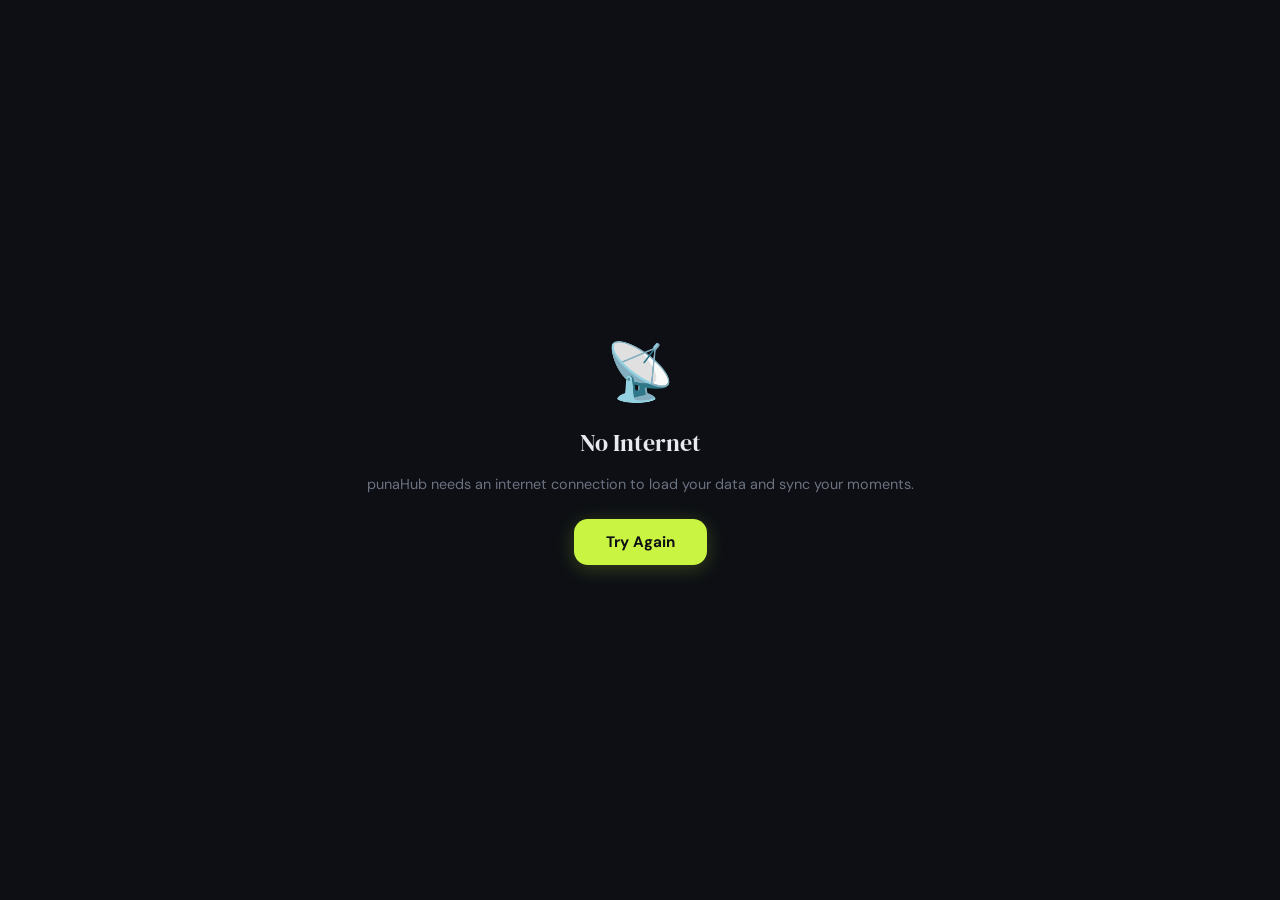
==== punahub.html @ 8c4c3ae3 "Add files via upload" ====
<!DOCTYPE html>
<html lang="en">
<head>
  <meta charset="UTF-8" />
  <meta name="viewport" content="width=device-width, initial-scale=1.0, maximum-scale=1.0, user-scalable=no, viewport-fit=cover" />
  <meta name="theme-color" content="#0d0f14" />
  <meta name="apple-mobile-web-app-capable" content="yes" />
  <meta name="apple-mobile-web-app-status-bar-style" content="black-translucent" />
  <title>punaHub</title>
  <link rel="icon" type="image/svg+xml" href="data:image/svg+xml,%3Csvg xmlns='http://www.w3.org/2000/svg' viewBox='0 0 32 32'%3E%3Ctext x='50%25' y='30' text-anchor='middle' font-size='35' fill='%23c9f542'%3E%E2%9C%A6%3C/text%3E%3C/svg%3E">
  <meta name="description" content="punaHub — share your moments">
  <meta name="apple-mobile-web-app-title" content="punaHub">
  <meta name="mobile-web-app-capable" content="yes">
  <link rel="apple-touch-icon" href="data:image/svg+xml,<svg xmlns='http://www.w3.org/2000/svg' viewBox='0 0 100 100'><text y='.10em' font-size='300'>✦</text></svg>">
  <link rel="preconnect" href="https://fonts.googleapis.com">
  <link rel="preconnect" href="https://fonts.gstatic.com" crossorigin>
  <link rel="dns-prefetch" href="https://cdn.jsdelivr.net">
  <link href="https://fonts.googleapis.com/css2?family=DM+Serif+Display&family=DM+Sans:wght@300;400;500;600;700&display=swap" rel="stylesheet">
  <script>
  // ════════════════════════════════════════════════════════
  //  punaHub UNIVERSAL NOTIFICATION ENGINE  v3
  //  ✅ Windows  — Chrome, Edge, Firefox (all support Web Notifications)
  //  ✅ Android  — Chrome, Samsung Internet (via ServiceWorker)
  //  ✅ Fast     — shows instantly, no queuing delays
  //  ✅ Deduped  — same tag = replaces, not stacks
  // ════════════════════════════════════════════════════════
  (function() {

    // ── App icon embedded as SVG data URL ───────────────────
    var ICON  = "data:image/svg+xml,%3Csvg xmlns='http://www.w3.org/2000/svg' viewBox='0 0 64 64'%3E%3Crect width='64' height='64' rx='14' fill='%230d0f14'/%3E%3Ctext x='32' y='46' text-anchor='middle' font-size='36' fill='%23c9f542'%3E%E2%9C%A6%3C/text%3E%3C/svg%3E";
    var BADGE = "data:image/svg+xml,%3Csvg xmlns='http://www.w3.org/2000/svg' viewBox='0 0 32 32'%3E%3Crect width='32' height='32' rx='6' fill='%230d0f14'/%3E%3Ctext x='16' y='23' text-anchor='middle' font-size='18' fill='%23c9f542'%3E%E2%9C%A6%3C/text%3E%3C/svg%3E";

    // ── Service Worker code — handles background notifications ──
    // Registered via blob URL so no separate SW file is needed
    var SW_CODE = [
      'var ICON="' + ICON + '";',
      'self.addEventListener("push",function(e){',
      '  var d={};try{d=e.data?e.data.json():{}}catch(x){d={body:e.data?e.data.text():""}}',
      '  var o={body:d.body||"New activity on punaHub",icon:d.icon||ICON,badge:ICON,',
      '    tag:d.tag||"punahub",renotify:true,requireInteraction:false,silent:false,',
      '    vibrate:[100,50,100],timestamp:d.ts||Date.now(),data:d};',
      '  if(d.image&&!d.image.startsWith("data:"))o.image=d.image;',
      '  e.waitUntil(self.registration.showNotification(d.title||"punaHub",o));',
      '});',
      'self.addEventListener("notificationclick",function(e){',
      '  e.notification.close();',
      '  if(e.action==="dismiss")return;',
      '  e.waitUntil(clients.matchAll({type:"window",includeUncontrolled:true}).then(function(cs){',
      '    for(var i=0;i<cs.length;i++){if("focus"in cs[i]){cs[i].focus();return;}}',
      '    if(clients.openWindow)clients.openWindow("/");',
      '  }));',
      '});'
    ].join('');

    var _swReg = null;

    // Register SW immediately — don't wait
    function registerSW() {
      if (!('serviceWorker' in navigator)) return;
      try {
        var blob = new Blob([SW_CODE], { type: 'application/javascript' });
        var url  = URL.createObjectURL(blob);
        navigator.serviceWorker.register(url, { scope: '/' })
          .then(function(r) {
            _swReg = r;
            window.__swReg = r;
            // Also grab any existing active SW
            if (!_swReg.active) {
              navigator.serviceWorker.ready.then(function(ready) { _swReg = ready; window.__swReg = ready; });
            }
          })
          .catch(function(e) { console.warn('[punaHub SW]', e.message); });
      } catch(e) { console.warn('[punaHub SW blob]', e); }
    }

    // ── Request permission ───────────────────────────────────
    async function requestPermission() {
      if (!('Notification' in window)) return 'unsupported';
      if (Notification.permission === 'granted') return 'granted';
      if (Notification.permission === 'denied')  return 'denied';
      try {
        var r = await Notification.requestPermission();
        return r;
      } catch(e) { return 'error'; }
    }

    // ── SHOW — instant, works on Windows + Android ───────────
    // title : string  — bold header
    // body  : string  — main message text
    // image : string  — avatar/image URL (shown on Android 12+, ignored on Windows)
    // tag   : string  — dedup key (same tag = replace existing, not stack)
    async function show(title, body, image, tag) {
      if (!('Notification' in window)) return;
      if (Notification.permission !== 'granted') return;

      var opts = {
        body:               body  || 'New activity on punaHub',
        icon:               ICON,
        badge:              BADGE,
        tag:                tag   || ('puna-' + Date.now()),
        renotify:           true,   // always vibrate/sound even if same tag
        requireInteraction: false,  // auto-dismiss (Windows keeps until clicked)
        silent:             false,
        timestamp:          Date.now(),
        // Vibration — Android only, ignored on Windows (no error thrown)
        vibrate:            [100, 50, 100],
        // Action buttons — Android Chrome + some desktop Chromium
        actions: [
          { action: 'open',    title: '👀 Open' },
          { action: 'dismiss', title: '✕ Dismiss' }
        ],
        data: { title: title, body: body, image: image }
      };

      // Add image only for non-base64 URLs (base64 crashes Android notif)
      if (image && image.length > 0 && !image.startsWith('data:')) {
        opts.image = image;
      }

      // Try SW first (Android needs SW for full notification support)
      // Fall back to direct Notification API (works fine on Windows/Desktop)
      try {
        var reg = _swReg || window.__swReg;
        // If no SW yet, try to grab the ready one (non-blocking with timeout)
        if (!reg && navigator.serviceWorker) {
          try {
            var timeout = new Promise(function(_, rej) { setTimeout(function(){ rej('timeout'); }, 300); });
            reg = await Promise.race([navigator.serviceWorker.ready, timeout]);
          } catch(e) { reg = null; }
        }
        if (reg && reg.showNotification) {
          await reg.showNotification(title, opts);
        } else {
          // Direct Notification API — always works on Windows Chrome/Edge/Firefox
          // Works on Android too when app is in foreground
          new Notification(title, {
            body:    opts.body,
            icon:    opts.icon,
            badge:   opts.badge,
            tag:     opts.tag,
            silent:  false,
            renotify: true
          });
        }
      } catch(e) {
        // Last resort fallback — bare minimum
        try { new Notification(title, { body: opts.body, icon: opts.icon, tag: opts.tag }); } catch(e2) {}
      }
    }

    // ── Export global API ────────────────────────────────────
    window.__punaNotif = {
      requestPermission: requestPermission,
      show:              show,
      register:          registerSW,
      icon:              ICON,
      isSupported:  function() { return 'Notification' in window; },
      isGranted:    function() { return 'Notification' in window && Notification.permission === 'granted'; }
    };

    // Register SW immediately on script load
    if (document.readyState === 'loading') {
      document.addEventListener('DOMContentLoaded', registerSW);
    } else {
      registerSW();
    }

  })();
  </script>
  <style>
/* ── Reset & Base ────────────────────────────────────────── */
*, *::before, *::after { box-sizing: border-box; margin: 0; padding: 0; }

:root {
  --bg:         #0d0f14;
  --surface:    #161922;
  --border:     #272c38;
  --accent:     #c9f542;
  --accent2:    #42f5d5;
  --text:       #e8eaf0;
  --muted:      #6b7280;
  --error:      #ff6b6b;
  --success:    #6bffb8;
  --transition: 0.25s ease;

  /* Fluid type scale — adapts to device */
  --fs-xs:   clamp(0.65rem, 1.8vw, 0.75rem);
  --fs-sm:   clamp(0.75rem, 2vw,   0.875rem);
  --fs-md:   clamp(0.875rem,2.4vw, 1rem);
  --fs-lg:   clamp(1rem,    3vw,   1.15rem);
  --fs-xl:   clamp(1.2rem,  4vw,   1.5rem);
  --fs-2xl:  clamp(1.4rem,  5vw,   2rem);

  /* Fluid spacing */
  --sp-xs: clamp(4px,  1vw,  8px);
  --sp-sm: clamp(8px,  2vw,  14px);
  --sp-md: clamp(12px, 3vw,  20px);
  --sp-lg: clamp(18px, 4vw,  28px);
  --sp-xl: clamp(24px, 5vw,  40px);

  /* Touch target minimum */
  --touch: max(44px, 11vw);
}

/* ═══════════════════════════════════════════════════════════
   DEVICE-ADAPTIVE LAYOUT
   • Mobile portrait  → true full-screen edge-to-edge
   • Mobile landscape → scrollable, full width
   • Tablet           → centred phone card, padded
   • Desktop          → phone silhouette with bezel
═══════════════════════════════════════════════════════════ */
html, body {
  width: 100%; height: 100%;
  margin: 0; padding: 0;
  overflow: hidden;
  background: #050507;
  font-family: 'DM Sans', system-ui, -apple-system, sans-serif;
  font-size: 16px;
  color: var(--text);
  -webkit-text-size-adjust: 100%;
  text-size-adjust: 100%;
}

#app-frame {
  position: fixed;
  inset: 0;
  margin: auto;
  background: var(--bg);
  overflow: hidden;
  contain: layout paint;
  /* default mobile: fill screen */
  width: 100%;
  height: 100%;
  border-radius: 0;
}

/* ── Small phones (≤ 380px wide) ── */
@media (max-width: 380px) {
  :root { font-size: 14px; }
}

/* ── Tablet portrait (≥ 600px wide, tall) ── */
@media (min-width: 600px) and (min-height: 700px) and (orientation: portrait) {
  body { display: flex; align-items: center; justify-content: center; }
  #app-frame {
    position: relative;
    inset: unset;
    width: min(420px, 90vw);
    height: min(calc(min(420px, 90vw) * 16 / 9), 95vh);
    border-radius: 32px;
    box-shadow:
      0 0 0 1px #1e2230,
      0 0 0 10px #111,
      0 30px 80px rgba(0,0,0,0.8);
  }
}

/* ── Tablet landscape / desktop ── */
@media (min-width: 768px) and (orientation: landscape) {
  body { display: flex; align-items: center; justify-content: center; }
  #app-frame {
    position: relative;
    inset: unset;
    width: min(380px, 42vh);
    height: min(calc(min(380px, 42vh) * 16 / 9), 96vh);
    border-radius: 36px;
    box-shadow:
      0 0 0 2px #1a1a1a,
      0 0 0 12px #111,
      0 40px 100px rgba(0,0,0,0.85);
  }
}

/* ── Large desktop ── */
@media (min-width: 1200px) {
  body { display: flex; align-items: center; justify-content: center; }
  #app-frame {
    position: relative;
    inset: unset;
    width: 390px;
    height: calc(390px * 16 / 9);
    max-height: 96vh;
    border-radius: 44px;
    box-shadow:
      0 0 0 2px #1a1a1a,
      0 0 0 14px #111,
      0 50px 120px rgba(0,0,0,0.9);
  }
}

/* ── iPhone SE / tiny phones (≤ 375px, ≤ 680px tall) ── */
@media (max-width: 375px) and (max-height: 680px) {
  :root {
    --sp-md: 10px;
    --sp-lg: 16px;
  }
}

/* ── Background Orbs ─────────────────────────────────────── */
.bg-orb {
  position: absolute;
  border-radius: 50%;
  filter: blur(80px);
  opacity: 0.18;
  pointer-events: none;
  animation: float 8s ease-in-out infinite alternate;
  z-index: 0;
}
.orb1 { width: 300px; height: 300px; background: var(--accent);  top: -100px; left: -100px; }
.orb2 { width: 260px; height: 260px; background: var(--accent2); bottom: -80px; right: -80px; animation-delay: -4s; }
@keyframes float {
  from { transform: translate(0,0) scale(1); }
  to   { transform: translate(20px,14px) scale(1.06); }
}

/* ── Card ────────────────────────────────────────────────── */
.container {
  position: absolute;
  inset: 0;
  z-index: 1;
  width: 100%;
  height: 100%;
  overflow-y: auto;
  background: var(--bg);
  border: none;
  border-radius: 0;
  box-shadow: none;
  padding: clamp(40px, 10vh, 70px) clamp(20px, 7vw, 36px) clamp(28px, 6vh, 48px);
  display: flex;
  flex-direction: column;
  justify-content: center;
  animation: slideUp 0.45s cubic-bezier(0.16,1,0.3,1) both;
  scrollbar-width: none;
  -webkit-overflow-scrolling: touch;
}
.container::-webkit-scrollbar { display: none; }
@keyframes slideUp {
  from { opacity: 0; transform: translateY(32px); }
  to   { opacity: 1; transform: translateY(0); }
}

/* ── Brand ───────────────────────────────────────────────── */
.brand {
  text-align: center;
  margin-bottom: 28px;
}
.brand-icon { font-size: clamp(1.5rem, 5vw, 2rem); color: var(--accent); display: block; margin-bottom: 6px; line-height: 1; }
.brand-name { font-family: 'DM Serif Display', serif; font-size: var(--fs-xl); letter-spacing: -0.01em; }
.brand-puna { color: #ffffff; }
.brand-hub  { color: var(--accent); }

/* ── Tabs ────────────────────────────────────────────────── */
.tabs {
  display: flex;
  background: var(--bg);
  border-radius: 14px;
  padding: 4px;
  margin-bottom: 28px;
  border: 1px solid var(--border);
}
.tab {
  flex: 1;
  background: none; border: none;
  color: var(--muted);
  font-family: 'DM Sans', system-ui, -apple-system, sans-serif;
  font-size: 0.95rem; font-weight: 500;
  padding: 13px 0; border-radius: 10px;
  cursor: pointer;
  transition: all var(--transition);
  -webkit-tap-highlight-color: transparent;
  touch-action: manipulation;
}
.tab.active { background: var(--accent); color: #0d0f14; font-weight: 700; box-shadow: 0 4px 14px rgba(201,245,66,0.25); }

/* ── Forms ───────────────────────────────────────────────── */
.form { display: none; flex-direction: column; gap: 18px; animation: fadeIn 0.3s ease both; }
.form.active { display: flex; }
@keyframes fadeIn {
  from { opacity: 0; transform: translateY(6px); }
  to   { opacity: 1; transform: translateY(0); }
}
.form-title { font-family: 'DM Serif Display', serif; font-size: var(--fs-2xl); line-height: 1.8; }
.form-sub { font-size: 0.875rem; color: var(--muted); margin-top: -10px; }

/* ── Fields ──────────────────────────────────────────────── */
.field { display: flex; flex-direction: column; gap: 8px; }
.field label { font-size: 0.78rem; font-weight: 600; letter-spacing: 0.06em; text-transform: uppercase; color: var(--muted); }
.field input {
  background: var(--bg);
  border: 1.5px solid var(--border);
  border-radius: 12px; padding: clamp(11px, 3vw, 15px) clamp(12px, 3.5vw, 18px);
  color: var(--text);
  font-family: 'DM Sans', system-ui, -apple-system, sans-serif; font-size: var(--fs-md);
  outline: none;
  transition: border-color var(--transition), box-shadow var(--transition);
  width: 100%; -webkit-appearance: none;
}
.field input::placeholder { color: #3a404f; }
.field input:focus { border-color: var(--accent); box-shadow: 0 0 0 3px rgba(201,245,66,0.13); }

/* DOB row */
.dob-row { display: grid; grid-template-columns: 1fr 1.6fr 1.2fr; gap: 8px; }
.dob-row select {
  background: var(--bg);
  border: 1.5px solid var(--border); border-radius: 12px;
  padding: 14px 28px 14px 10px;
  color: var(--text);
  font-family: 'DM Sans', system-ui, -apple-system, sans-serif; font-size: 0.95rem;
  outline: none; cursor: pointer;
  -webkit-appearance: none; appearance: none;
  background-image: url("data:image/svg+xml,%3Csvg xmlns='http://www.w3.org/2000/svg' width='12' height='8' viewBox='0 0 12 8'%3E%3Cpath d='M1 1l5 5 5-5' stroke='%236b7280' stroke-width='1.5' fill='none' stroke-linecap='round'/%3E%3C/svg%3E");
  background-repeat: no-repeat; background-position: right 10px center;
  transition: border-color var(--transition), box-shadow var(--transition);
  width: 100%;
}
.dob-row select:focus { border-color: var(--accent); box-shadow: 0 0 0 3px rgba(201,245,66,0.13); }
.dob-row select option { background: #1a1e28; color: var(--text); }

/* ── Buttons ─────────────────────────────────────────────── */
.btn-primary {
  width: 100%; margin-top: 4px;
  background: var(--accent); color: #0d0f14;
  border: none; border-radius: 14px; padding: clamp(12px, 3.5vw, 16px);
  font-family: 'DM Sans', system-ui, -apple-system, sans-serif; font-size: 1rem; font-weight: 700;
  cursor: pointer;
  transition: transform 0.15s, box-shadow 0.15s;
  box-shadow: 0 4px 20px rgba(201,245,66,0.22);
  -webkit-tap-highlight-color: transparent; touch-action: manipulation;
}
.btn-primary:active { transform: scale(0.97); box-shadow: 0 2px 10px rgba(201,245,66,0.15); }

.btn-primary-sm {
  background: var(--accent); color: #0d0f14;
  border: none; border-radius: 12px; padding: 11px 24px;
  font-family: 'DM Sans', system-ui, -apple-system, sans-serif; font-size: 0.95rem; font-weight: 700;
  cursor: pointer; touch-action: manipulation;
  -webkit-tap-highlight-color: transparent;
}
.btn-primary-sm:active { opacity: 0.85; }

.btn-ghost {
  background: transparent;
  border: 1.5px solid var(--border); color: var(--muted);
  border-radius: 12px; padding: 11px 24px;
  font-family: 'DM Sans', system-ui, -apple-system, sans-serif; font-size: 0.95rem; font-weight: 500;
  cursor: pointer; touch-action: manipulation;
  -webkit-tap-highlight-color: transparent;
  transition: border-color var(--transition), color var(--transition);
}
.btn-ghost:active { border-color: var(--accent); color: var(--accent); }

.btn-outline {
  background: transparent; border: 1.5px solid var(--border);
  color: var(--muted); border-radius: 14px; padding: 13px 32px;
  font-family: 'DM Sans', system-ui, -apple-system, sans-serif; font-size: 0.95rem; font-weight: 500;
  cursor: pointer; transition: border-color var(--transition), color var(--transition);
  margin-top: 6px; -webkit-tap-highlight-color: transparent;
}
.btn-outline:active { border-color: var(--accent); color: var(--accent); }

.btn-link {
  background: none; border: none;
  color: var(--muted); font-family: 'DM Sans', system-ui, -apple-system, sans-serif;
  font-size: 0.88rem; cursor: pointer;
  text-decoration: underline; text-underline-offset: 3px;
  padding: 4px 0; -webkit-tap-highlight-color: transparent;
}
.btn-link:active { color: var(--accent); }

/* ── Messages ────────────────────────────────────────────── */
.message { font-size: 0.85rem; min-height: 20px; text-align: center; border-radius: 10px; padding: 0; transition: all 0.2s; }
.message.error   { color: var(--error);   background: rgba(255,107,107,0.09); padding: 11px; }
.message.success { color: var(--success); background: rgba(107,255,184,0.09); padding: 11px; }

/* ══════════════════════════════════════════════════════════
   AVATAR CARD
══════════════════════════════════════════════════════════ */
.avatar-header { margin-bottom: 24px; }

/* Preview circle */
.avatar-preview-wrap {
  position: relative;
  width: 120px; height: 120px;
  margin: 0 auto 24px;
}
.avatar-preview {
  width: 120px; height: 120px;
  border-radius: 50%;
  background: var(--bg);
  border: 2.5px solid var(--border);
  display: flex; align-items: center; justify-content: center;
  overflow: hidden;
  font-size: 2.8rem;
  cursor: pointer;
  transition: border-color var(--transition);
}
.avatar-preview:hover { border-color: var(--accent); }
.avatar-preview img { width: 100%; height: 100%; object-fit: cover; display: block; }

.avatar-placeholder { line-height: 1; user-select: none; }

.avatar-edit-btn {
  position: absolute; bottom: 2px; right: 2px;
  width: 34px; height: 34px;
  background: var(--accent); border: none; border-radius: 50%;
  display: flex; align-items: center; justify-content: center;
  cursor: pointer; box-shadow: 0 2px 10px rgba(0,0,0,0.4);
  -webkit-tap-highlight-color: transparent;
  transition: transform 0.15s;
}
.avatar-edit-btn:active { transform: scale(0.9); }
.avatar-edit-btn svg { width: 16px; height: 16px; stroke: #0d0f14; }

/* Crop area */
.crop-area {
  margin-bottom: 20px;
  display: flex; flex-direction: column; gap: 14px;
  animation: fadeIn 0.25s ease both;
}
.crop-label {
  font-size: 0.78rem; text-align: center;
  color: var(--muted); letter-spacing: 0.04em;
  text-transform: uppercase;
}

.crop-canvas-wrap {
  position: relative;
  width: 260px; height: 260px;
  margin: 0 auto;
  border-radius: 50%;
  overflow: hidden;
  box-shadow: 0 0 0 3px var(--accent), 0 8px 32px rgba(0,0,0,0.5);
  cursor: grab;
  touch-action: none;
}
.crop-canvas-wrap:active { cursor: grabbing; }
.crop-canvas-wrap canvas { display: block; width: 260px; height: 260px; }

.crop-overlay { display: none; } /* handled in canvas directly */

/* Zoom slider */
.crop-controls { display: flex; flex-direction: column; gap: 6px; align-items: center; }
.crop-slider-label { font-size: 0.75rem; color: var(--muted); letter-spacing: 0.05em; text-transform: uppercase; }
input[type="range"] {
  -webkit-appearance: none; appearance: none;
  width: 100%; height: 4px;
  background: var(--border); border-radius: 2px; outline: none;
  cursor: pointer;
}
input[type="range"]::-webkit-slider-thumb {
  -webkit-appearance: none;
  width: 20px; height: 20px;
  border-radius: 50%;
  background: var(--accent);
  box-shadow: 0 2px 8px rgba(201,245,66,0.35);
  cursor: pointer;
}
input[type="range"]::-moz-range-thumb {
  width: 20px; height: 20px; border-radius: 50%;
  background: var(--accent); border: none;
  box-shadow: 0 2px 8px rgba(201,245,66,0.35);
}

.crop-actions {
  display: flex; gap: 10px; justify-content: center;
}

/* Avatar footer */
.avatar-footer {
  display: flex; flex-direction: column; align-items: center; gap: 12px;
  margin-top: 8px;
}

/* ══════════════════════════════════════════════════════════
   WELCOME CARD
══════════════════════════════════════════════════════════ */
.welcome {
  display: flex; flex-direction: column;
  align-items: center; text-align: center;
  gap: 14px; padding: 8px 0;
  animation: fadeIn 0.4s ease both;
}
.welcome-avatar {
  width: 100px; height: 100px; border-radius: 50%;
  background: var(--bg);
  border: 2.5px solid var(--accent);
  display: flex; align-items: center; justify-content: center;
  overflow: hidden; font-size: 2.5rem;
  box-shadow: 0 0 0 6px rgba(201,245,66,0.12);
}
.welcome-avatar img { width: 100%; height: 100%; object-fit: cover; }
.welcome h2 { font-family: 'DM Serif Display', serif; font-size: 1.85rem; }
.welcome p  { color: var(--muted); font-size: 0.9rem; line-height: 1.6; white-space: pre-line; }

/* ── Utilities ───────────────────────────────────────────── */
.hidden { display: none !important; }

/* ── Security: disable text selection everywhere except inputs ── */
body, body * {
  -webkit-user-select: none;
  -moz-user-select: none;
  -ms-user-select: none;
  user-select: none;
  -webkit-touch-callout: none;
}
input, textarea, select {
  -webkit-user-select: text;
  -moz-user-select: text;
  -ms-user-select: text;
  user-select: text;
}

/* ══════════════════════════════════════════════════════════
   XML VIEWER MODAL
══════════════════════════════════════════════════════════ */
.xml-modal {
  position: absolute; inset: 0; z-index: 100;
  background: rgba(6,7,9,0.88);
  display: flex; align-items: center; justify-content: center;
  padding: 20px;
  backdrop-filter: blur(6px);
  animation: fadeIn 0.2s ease both;
}
.xml-modal-inner {
  width: 100%; max-width: 420px;
  max-height: 80dvh;
  background: var(--surface);
  border: 1px solid var(--border);
  border-radius: 20px;
  padding: 20px;
  display: flex; flex-direction: column; gap: 10px;
  box-shadow: 0 24px 60px rgba(0,0,0,0.6);
  overflow: hidden;
}
.xml-modal-header {
  display: flex; align-items: center; justify-content: space-between;
}
.xml-modal-title {
  font-size: 0.9rem; font-weight: 600;
  color: var(--accent); letter-spacing: 0.02em;
}
.xml-close-btn {
  background: none; border: none;
  color: var(--muted); font-size: 1.1rem;
  cursor: pointer; padding: 2px 6px;
  border-radius: 6px;
  transition: color var(--transition);
}
.xml-close-btn:hover { color: var(--text); }
.xml-pre {
  flex: 1; overflow: auto;
  font-family: 'Courier New', monospace;
  font-size: 0.72rem; line-height: 1.55;
  color: #a8c78a;
  background: var(--bg);
  border: 1px solid var(--border);
  border-radius: 12px;
  padding: 14px;
  white-space: pre;
  tab-size: 2;
}

/* ── Short screens / landscape phones ────────────────────── */
@media (max-height: 600px) {
  .container { padding: 16px 18px 20px; }
  .brand { margin-bottom: 10px; }
  .tabs  { margin-bottom: 10px; }
  .form  { gap: 8px; }
  .form-title { font-size: 1.2rem; line-height: 1.5; }
  .field input { padding: 9px 12px; font-size: 0.9rem; }
  .btn-primary { padding: 11px; }
  .avatar-preview-wrap { width: 80px; height: 80px; margin-bottom: 12px; }
  .avatar-preview { width: 80px; height: 80px; font-size: 2.2rem; }
  .crop-canvas-wrap { width: 180px; height: 180px; }
  .crop-canvas-wrap canvas { width: 180px; height: 180px; }
  /* reel-info & reel-actions auto-positioned via --reel-info-bottom */
}

/* ── Tiny phones (iPhone SE etc) ─────────────────────────── */
@media (max-width: 360px) {
  .container { padding: 36px 16px 28px; }
  .tabs { padding: 3px; }
  .tab  { font-size: 0.85rem; padding: 11px 0; }
  .form-title { font-size: 1.5rem; }
  .field label { font-size: 0.72rem; }
  .profile-header { gap: 12px; padding: 8px 12px 8px; }
  .profile-avatar-big { width: 68px; height: 68px; font-size: 1.7rem; }
  .stat-num { font-size: 1rem; }
  .edit-profile-btn { padding: 5px 10px; font-size: 0.73rem; }
  .profile-name-row { padding: 2px 12px 8px; }
}

/* ── Large phones (≥ 430px, iPhone Pro Max etc) ──────────── */
@media (min-width: 430px) and (max-width: 599px) {
  .reel-action-btn svg { width: 30px; height: 30px; }
  .profile-avatar-big { width: 100px; height: 100px; }
  .stat-num { font-size: 1.35rem; }
}

/* ══════════════════════════════════════════════════════════
   STORAGE PANEL
══════════════════════════════════════════════════════════ */
.storage-panel {
  width: 100%;
  background: var(--bg);
  border: 1px solid var(--border);
  border-radius: 16px;
  padding: 16px;
  display: flex;
  flex-direction: column;
  gap: 10px;
  margin-top: 4px;
  text-align: left;
}

.storage-panel-title {
  display: flex;
  align-items: center;
  gap: 8px;
  font-size: 0.82rem;
  font-weight: 700;
  letter-spacing: 0.04em;
  text-transform: uppercase;
  color: var(--text);
}
.storage-panel-title svg {
  width: 14px; height: 14px;
  stroke: var(--accent);
  flex-shrink: 0;
}
.storage-badge {
  margin-left: auto;
  background: rgba(201,245,66,0.12);
  color: var(--accent);
  font-size: 0.7rem;
  font-weight: 600;
  letter-spacing: 0.05em;
  padding: 2px 8px;
  border-radius: 20px;
  border: 1px solid rgba(201,245,66,0.25);
}

.storage-path {
  display: flex;
  align-items: center;
  gap: 8px;
  font-size: 0.82rem;
}
.path-label {
  color: var(--muted);
  min-width: 52px;
  font-weight: 500;
  font-size: 0.75rem;
  letter-spacing: 0.04em;
  text-transform: uppercase;
}
.path-value {
  color: var(--text);
  font-family: 'Courier New', monospace;
  font-size: 0.8rem;
  background: rgba(255,255,255,0.04);
  padding: 2px 8px;
  border-radius: 6px;
  border: 1px solid var(--border);
  word-break: break-all;
}
.path-value.accent { color: var(--accent); border-color: rgba(201,245,66,0.2); background: rgba(201,245,66,0.06); }

/* Usage bar */
.storage-bar-wrap {
  display: flex;
  flex-direction: column;
  gap: 5px;
}
.storage-bar-track {
  width: 100%;
  height: 6px;
  background: var(--border);
  border-radius: 3px;
  overflow: hidden;
}
.storage-bar-fill {
  height: 100%;
  background: var(--accent);
  border-radius: 3px;
  width: 0%;
  transition: width 0.6s cubic-bezier(0.16,1,0.3,1);
}
.storage-bar-fill.warn { background: var(--error); }
.storage-bar-label {
  font-size: 0.72rem;
  color: var(--muted);
  text-align: right;
}

/* Storage action buttons */
.storage-actions {
  display: flex;
  gap: 8px;
  margin-top: 2px;
}
.storage-btn {
  flex: 1;
  display: flex;
  align-items: center;
  justify-content: center;
  gap: 5px;
  background: rgba(255,255,255,0.04);
  border: 1px solid var(--border);
  color: var(--muted);
  border-radius: 10px;
  padding: 9px 6px;
  font-family: 'DM Sans', system-ui, -apple-system, sans-serif;
  font-size: 0.75rem;
  font-weight: 500;
  cursor: pointer;
  transition: all var(--transition);
  -webkit-tap-highlight-color: transparent;
}
.storage-btn svg { width: 12px; height: 12px; stroke: currentColor; flex-shrink: 0; }
.storage-btn:active { border-color: var(--accent); color: var(--accent); background: rgba(201,245,66,0.07); }
.storage-btn.danger:active { border-color: var(--error); color: var(--error); background: rgba(255,107,107,0.07); }

/* ══════════════════════════════════════════════════════════
   REELS SCREEN
══════════════════════════════════════════════════════════ */
.reel-screen {
  position: absolute;
  inset: 0;
  background: #000;
  display: flex;
  flex-direction: column;
  z-index: 100;
  overflow: hidden;
  /* GPU compositing for smooth high-fps video */
  transform: translateZ(0);
  -webkit-transform: translateZ(0);
}

/* Top bar */
.reel-topbar {
  position: absolute;
  top: 0; left: 0; right: 0;
  z-index: 20;
  display: flex;
  align-items: center;
  justify-content: space-between;
  padding: max(env(safe-area-inset-top, 0px), 20px) 20px 20px;
  background: rgba(0,0,0,0.45);
  backdrop-filter: blur(22px);
  -webkit-backdrop-filter: blur(22px);
  pointer-events: none;
}
.reel-topbar > * { pointer-events: auto; }
.reel-logo {
  font-family: 'DM Serif Display', serif;
  font-size: 2rem;
  letter-spacing: -0.01em;
}
.reel-topbar-actions { display: flex; gap: 10px; align-items: center; }
.reel-upload-btn {
  width: 44px; height: 44px;
  background: var(--accent);
  border: none; border-radius: 50%;
  display: flex; align-items: center; justify-content: center;
  cursor: pointer; box-shadow: 0 2px 16px rgba(201,245,66,0.45);
  -webkit-tap-highlight-color: transparent;
  transition: transform 0.15s;
}
.reel-upload-btn:active { transform: scale(0.9); }
.reel-upload-btn svg { width: 18px; height: 18px; stroke: #000; }
.reel-icon-btn {
  width: 36px; height: 36px;
  background: rgba(255,255,255,0.12);
  border: none; border-radius: 50%;
  display: flex; align-items: center; justify-content: center;
  cursor: pointer; backdrop-filter: blur(8px);
  -webkit-tap-highlight-color: transparent;
}
.reel-icon-btn svg { width: 16px; height: 16px; stroke: #fff; }
.reel-icon-btn:active { background: rgba(255,255,255,0.25); }

/* Feed — full-bleed, each card fills the viewport slot */
.reel-feed {
  position: absolute;
  top: 0; left: 0; right: 0;
  bottom: var(--bottombar-h, 64px);
  overflow-y: scroll;
  scroll-snap-type: y mandatory;
  scroll-snap-stop: always;
  -webkit-overflow-scrolling: touch;
  scrollbar-width: none;
  overscroll-behavior: contain;
  will-change: scroll-position;
  background: #050507;
}
.reel-feed::-webkit-scrollbar { display: none; }

/* Empty state */
.reel-empty {
  height: 100%;
  display: flex; flex-direction: column;
  align-items: center; justify-content: center;
  gap: 10px; color: #fff; text-align: center; padding: 20px;
}
.reel-empty-icon { font-size: 3rem; }
.reel-empty p { font-size: 1.1rem; font-weight: 600; }
.reel-empty span { color: #888; font-size: 0.9rem; }

/* Individual reel card — fills feed slot with side margins for border display */
.reel-card {
  position: relative;
  width: calc(100% - 16px);
  margin: 8px auto;
  height: calc(100% - 16px);
  scroll-snap-align: center;
  scroll-snap-stop: always;
  background: #111;
  overflow: hidden;
  flex-shrink: 0;
  border-radius: 20px;
  border: 1.5px solid rgba(255,255,255,0.12);
  box-shadow:
    0 8px 32px rgba(0,0,0,0.6),
    0 0 0 0.5px rgba(255,255,255,0.05) inset;
}
.reel-video {
  width: 100%; height: 100%;
  object-fit: cover;
  display: block;
  /* Force GPU layer — critical for high frame rate playback */
  will-change: transform;
  transform: translateZ(0);
  -webkit-transform: translateZ(0);
  backface-visibility: hidden;
  -webkit-backface-visibility: hidden;
  /* Prevent browser from applying quality reduction */
  image-rendering: auto;
}
/* ── Reel bottom bar height token (matches .reel-bottombar) ── */
:root {
  --bottombar-h: calc(clamp(52px, 14vw, 64px) + env(safe-area-inset-bottom, 0px));
  --reel-info-bottom: calc(var(--bottombar-h) + 14px);
}

.reel-gradient {
  position: absolute; inset: 0;
  background: linear-gradient(
    to bottom,
    transparent 30%,
    rgba(0,0,0,0.15) 55%,
    rgba(0,0,0,0.65) 78%,
    rgba(0,0,0,0.88) 100%
  );
  pointer-events: none;
  z-index: 3;
}

/* ── Reel seek/progress slider ────────────────────────── */
.reel-seek-bar {
  position: absolute;
  bottom: 8px;
  left: 0; right: 0;
  z-index: 12;
  padding: 0 14px;
  display: flex;
  align-items: center;
  gap: 8px;
  pointer-events: auto;
}
.reel-seek-slider {
  -webkit-appearance: none;
  appearance: none;
  flex: 1;
  height: 3px;
  border-radius: 99px;
  outline: none;
  cursor: pointer;
  background: rgba(255,255,255,0.25);
  --spct: 0%;
  background: linear-gradient(to right, #c9f542 var(--spct), rgba(255,255,255,0.3) var(--spct));
  transition: height 0.15s ease;
}
.reel-seek-slider:active,
.reel-seek-slider:focus {
  height: 5px;
}
.reel-seek-slider::-webkit-slider-thumb {
  -webkit-appearance: none;
  width: 14px; height: 14px;
  border-radius: 50%;
  background: #c9f542;
  box-shadow: 0 0 0 3px rgba(201,245,66,0.3);
  cursor: pointer;
  transition: transform 0.15s;
}
.reel-seek-slider:active::-webkit-slider-thumb { transform: scale(1.3); }
.reel-seek-slider::-moz-range-thumb {
  width: 14px; height: 14px;
  border-radius: 50%;
  border: none;
  background: #c9f542;
  cursor: pointer;
}
.reel-seek-time {
  font-size: 0.68rem;
  color: rgba(255,255,255,0.75);
  font-variant-numeric: tabular-nums;
  white-space: nowrap;
  text-shadow: 0 1px 3px rgba(0,0,0,0.8);
  min-width: 30px;
  text-align: right;
  pointer-events: none;
}
.reel-tap-area {
  position: absolute;
  inset: 0;
  z-index: 2;
  cursor: pointer;
}
.reel-play-icon {
  position: absolute;
  top: 50%; left: 50%;
  transform: translate(-50%, -50%);
  font-size: 3rem;
  color: rgba(255,255,255,0.8);
  z-index: 5;
  pointer-events: none;
  transition: opacity 0.3s;
  text-shadow: 0 2px 12px rgba(0,0,0,0.5);
}
.reel-play-icon.hidden { opacity: 0; }

/* ── Reel info: pinned inside card above bottom ──────────── */
.reel-info {
  position: absolute;
  bottom: 36px;
  left: 14px;
  max-width: calc(100% - 76px);
  z-index: 6;
  display: flex;
  flex-direction: column;
  gap: 5px;
  filter: drop-shadow(0 1px 6px rgba(0,0,0,0.7));
}
.reel-user-row {
  display: flex; align-items: center; gap: 10px;
}
.reel-user-avatar {
  width: 36px; height: 36px; border-radius: 50%;
  background: #333; border: 2px solid var(--accent);
  overflow: hidden; flex-shrink: 0;
  display: flex; align-items: center; justify-content: center;
  font-size: 1rem;
}
.reel-user-avatar img { width: 100%; height: 100%; object-fit: cover; }
.reel-username { color: #fff; font-weight: 700; font-size: 0.92rem; line-height: 1.2; }
.reel-title    { color: #fff; font-size: 0.86rem; font-weight: 600; margin-top: 2px; line-height: 1.35; text-shadow: 0 1px 4px rgba(0,0,0,0.8); }
.reel-desc     { color: rgba(255,255,255,0.9); font-size: 0.8rem;  line-height: 1.35; text-shadow: 0 1px 3px rgba(0,0,0,0.8); }
.reel-date     { color: rgba(255,255,255,0.45); font-size: 0.72rem; margin-top: 2px; letter-spacing: 0.02em; }
.reel-views    {
  display: inline-flex;
  align-items: center;
  gap: 5px;
  color: #fff;
  font-size: 0.74rem;
  font-weight: 600;
  background: rgba(0,0,0,0.45);
  border: 1px solid rgba(255,255,255,0.15);
  backdrop-filter: blur(6px);
  -webkit-backdrop-filter: blur(6px);
  padding: 3px 10px 3px 8px;
  border-radius: 20px;
  margin-top: 3px;
  width: fit-content;
  letter-spacing: 0.02em;
}

/* ── Right actions column: pinned inside card ────────────── */
.reel-actions {
  position: absolute;
  right: 12px;
  bottom: 18px;
  z-index: 6;
  display: flex; flex-direction: column; gap: 20px;
  align-items: center;
}
.reel-action-btn {
  background: none; border: none; color: #fff;
  display: flex; flex-direction: column; align-items: center; gap: 4px;
  font-family: 'DM Sans', system-ui, -apple-system, sans-serif; font-size: 0.72rem;
  cursor: pointer; -webkit-tap-highlight-color: transparent;
  filter: drop-shadow(0 1px 4px rgba(0,0,0,0.5));
  transition: transform 0.15s;
}
.reel-action-btn svg { width: 28px; height: 28px; }
.reel-action-btn:active { transform: scale(0.85); }
.reel-action-btn.liked { color: #ff4d6d; }
.reel-action-btn.liked svg { stroke: #ff4d6d; }
.reel-action-btn.muted svg { opacity: 0.5; }
.reel-action-btn.muted .mute-slash { display: block; }
.reel-action-btn:not(.muted) .mute-slash { display: none; }

/* Shake animation for like/share */
@keyframes shake {
  0%,100% { transform: rotate(0); }
  20% { transform: rotate(-20deg) scale(1.3); }
  40% { transform: rotate(20deg) scale(1.3); }
  60% { transform: rotate(-10deg) scale(1.15); }
  80% { transform: rotate(10deg) scale(1.15); }
}
.shake { animation: shake 0.5s ease; }

/* Bottom nav */
.reel-bottombar {
  position: absolute;
  bottom: 0; left: 0; right: 0;
  height: calc(clamp(52px,14vw,64px) + env(safe-area-inset-bottom, 0px));
  background: rgba(0,0,0,0.85);
  backdrop-filter: blur(16px);
  -webkit-backdrop-filter: blur(16px);
  border-top: 1px solid rgba(255,255,255,0.08);
  display: flex;
  z-index: 20;
}
.reel-nav-btn {
  flex: 1;
  background: none; border: none; color: #777;
  display: flex; flex-direction: column; align-items: center; justify-content: center;
  gap: 3px; font-family: 'DM Sans', system-ui, -apple-system, sans-serif; font-size: 0.7rem;
  padding-bottom: env(safe-area-inset-bottom, 0px);
  cursor: pointer; -webkit-tap-highlight-color: transparent;
  transition: color var(--transition);
}
.reel-nav-btn svg { width: 22px; height: 22px; }
.reel-nav-btn.active { color: var(--accent); }
.nav-avatar {
  width: 24px; height: 24px; border-radius: 50%;
  overflow: hidden; background: #333;
  display: flex; align-items: center; justify-content: center;
  font-size: 0.9rem; border: 1.5px solid currentColor;
}
.nav-avatar img { width: 100%; height: 100%; object-fit: cover; }

/* ── Profile Tab ─────────────────────────────────────────── */
.profile-tab {
  position: absolute;
  inset: 0;
  background: #000;
  overflow-y: auto;
  -webkit-overflow-scrolling: touch;
  overscroll-behavior: contain;
  z-index: 10;
  /* Clear topbar fully:
     safe-area-inset-top (status bar) + topbar padding-top(20px) + logo height(~36px) + topbar padding-bottom(20px) + extra buffer(10px) */
  padding-top: calc(max(env(safe-area-inset-top, 24px), 24px) + 90px);
  /* Clear bottombar — extra generous for Android nav bar */
  padding-bottom: calc(clamp(64px, 18vw, 80px) + env(safe-area-inset-bottom, 24px) + 32px);
  /* Force full scroll height so grid is never clipped */
  min-height: 100%;
  box-sizing: border-box;
}
.profile-tab::-webkit-scrollbar { display: none; }

.profile-header {
  display: flex;
  align-items: center;
  gap: 16px;
  padding: 10px 16px 10px;
}
.profile-avatar-big {
  width: clamp(72px, 20vw, 88px); height: clamp(72px, 20vw, 88px); border-radius: 50%;
  background: #222;
  border: 2.5px solid var(--accent);
  box-shadow: 0 0 0 4px rgba(201,245,66,0.15);
  overflow: hidden;
  display: flex; align-items: center; justify-content: center;
  font-size: clamp(1.6rem, 5vw, 2.2rem); flex-shrink: 0;
  position: relative;
}
.profile-avatar-big img { width: 100%; height: 100%; object-fit: cover; image-rendering: -webkit-optimize-contrast; }
.profile-stats {
  flex: 1; display: flex; justify-content: space-around; align-items: center;
}
.profile-stat {
  display: flex; flex-direction: column; align-items: center; gap: 1px;
}
.stat-num   { font-size: 1.1rem; font-weight: 700; color: #fff; line-height: 1.2; }
.stat-label { font-size: 0.65rem; color: #888; }

/* Clickable followers / following stat boxes */
#stat-followers-btn .stat-label,
#stat-following-btn .stat-label {
  color: #c9f542;
  border-bottom: 1px dashed rgba(201,245,66,0.4);
  padding-bottom: 1px;
}
#stat-followers-btn:active,
#stat-following-btn:active {
  opacity: 0.7;
}

/* profile-name-row moved to follow section */

/* Profile grid */
.profile-reel-grid {
  display: grid;
  grid-template-columns: repeat(3, 1fr);
  gap: 1.5px;
  padding: 0;
  border-top: 1px solid rgba(255,255,255,0.07);
  margin-top: 4px;
  /* Ensure grid doesn't get clipped by bottom nav on Android */
  width: 100%;
  overflow: visible;
}
.profile-reel-thumb {
  position: relative;
  aspect-ratio: 9/16;
  background: #1a1a1a;
  overflow: hidden;
  cursor: pointer;
}
.profile-reel-thumb img { width: 100%; height: 100%; object-fit: cover; display: block; }
.thumb-no-img {
  width: 100%; height: 100%;
  display: flex; align-items: center; justify-content: center;
  font-size: 1.8rem; color: #444;
}
.thumb-date {
  position: absolute;
  bottom: 0; left: 0; right: 0;
  text-align: center;
  font-size: 0.58rem; color: #fff;
  text-shadow: 0 1px 4px rgba(0,0,0,0.9);
  font-weight: 600;
  background: linear-gradient(to top, rgba(0,0,0,0.7) 0%, transparent 100%);
  padding: 10px 4px 4px;
}
.profile-reel-empty {
  text-align: center; color: #555;
  padding: 40px 20px; font-size: 0.9rem;
}

/* ══════════════════════════════════════════════════════════
   UPLOAD MODAL
══════════════════════════════════════════════════════════ */
.upload-modal {
  position: absolute; inset: 0; z-index: 200;
  background: rgba(0,0,0,0.75);
  display: flex; align-items: flex-end;
  backdrop-filter: blur(6px);
}
.upload-modal-inner {
  background: var(--surface);
  border-radius: 24px 24px 0 0;
  padding: 24px 24px calc(24px + env(safe-area-inset-bottom, 0px));
  width: 100%;
  max-height: min(92dvh, calc(var(--vh,1vh)*92));
  overflow-y: auto;
  animation: sheetUp 0.3s cubic-bezier(0.16,1,0.3,1) both;
}
@keyframes sheetUp {
  from { transform: translateY(100%); }
  to   { transform: translateY(0); }
}
.upload-modal-header {
  display: flex; justify-content: space-between; align-items: center;
  margin-bottom: 18px;
}
.upload-modal-title { font-weight: 700; font-size: 1.05rem; }

.upload-drop {
  border: 2px dashed var(--border);
  border-radius: 16px;
  padding: 28px 16px;
  text-align: center;
  cursor: pointer;
  transition: border-color var(--transition);
  display: flex; flex-direction: column; align-items: center; gap: 6px;
}
.upload-drop:active { border-color: var(--accent); }
.upload-drop-icon { font-size: 2.5rem; }
.upload-drop p     { color: var(--text); font-weight: 600; font-size: 0.95rem; }
.upload-drop span  { color: var(--muted); font-size: 0.8rem; }
.upload-drop video { width: 100%; max-height: 220px; border-radius: 10px; margin-top: 10px; }

/* ── Upload video seek slider ─────────────────────────── */
.upload-seek-wrap {
  display: flex;
  flex-direction: column;
  align-items: center;
  gap: 6px;
  padding: 14px 4px 4px;
  width: 100%;
}
.upload-seek-wrap.hidden { display: none; }
.upload-seek-times {
  display: flex;
  justify-content: space-between;
  width: 100%;
  font-size: 0.72rem;
  color: var(--muted);
  font-variant-numeric: tabular-nums;
}
#upload-seek-slider {
  -webkit-appearance: none;
  appearance: none;
  width: 100%;
  height: 4px;
  border-radius: 99px;
  background: var(--border);
  outline: none;
  cursor: pointer;
  position: relative;
  --pct: 0%;
  background: linear-gradient(to right, var(--accent) var(--pct), var(--border) var(--pct));
}
#upload-seek-slider::-webkit-slider-thumb {
  -webkit-appearance: none;
  width: 18px; height: 18px;
  border-radius: 50%;
  background: var(--accent);
  box-shadow: 0 0 0 3px rgba(201,245,66,0.25);
  cursor: pointer;
  transition: transform 0.15s, box-shadow 0.15s;
}
#upload-seek-slider:active::-webkit-slider-thumb {
  transform: scale(1.25);
  box-shadow: 0 0 0 6px rgba(201,245,66,0.2);
}
#upload-seek-slider::-moz-range-thumb {
  width: 18px; height: 18px;
  border-radius: 50%;
  border: none;
  background: var(--accent);
  cursor: pointer;
}
.upload-seek-controls {
  display: flex;
  justify-content: center;
  margin-top: 4px;
}
.upload-seek-playbtn {
  background: rgba(201,245,66,0.12);
  border: none;
  border-radius: 50%;
  width: 40px; height: 40px;
  display: flex; align-items: center; justify-content: center;
  color: var(--accent);
  cursor: pointer;
  transition: background 0.2s, transform 0.15s;
  -webkit-tap-highlight-color: transparent;
}
.upload-seek-playbtn:active { transform: scale(0.9); background: rgba(201,245,66,0.2); }

/* ══════════════════════════════════════════════════════════
   COMMENT SHEET — Full Featured
══════════════════════════════════════════════════════════ */
.comment-modal {
  position: absolute; inset: 0; z-index: 300;
  display: flex; align-items: flex-end;
  pointer-events: all;
}
.comment-modal-bg {
  position: absolute; inset: 0;
  background: rgba(0,0,0,0.55);
  backdrop-filter: blur(5px);
  -webkit-backdrop-filter: blur(5px);
}
.comment-sheet {
  position: relative; z-index: 1;
  background: #111318;
  border-radius: 22px 22px 0 0;
  width: 100%; max-height: 78dvh;
  display: flex; flex-direction: column;
  padding-bottom: env(safe-area-inset-bottom, 0px);
  animation: sheetUp 0.32s cubic-bezier(0.16,1,0.3,1) both;
  border-top: 1px solid rgba(255,255,255,0.07);
}

/* Drag handle */
.comment-handle {
  width: 36px; height: 4px;
  background: rgba(255,255,255,0.18);
  border-radius: 2px;
  margin: 10px auto 0;
  flex-shrink: 0;
}

.comment-header {
  display: flex; justify-content: space-between; align-items: center;
  padding: 12px 18px 12px;
  border-bottom: 1px solid rgba(255,255,255,0.07);
  flex-shrink: 0;
}
.comment-header-left { display: flex; flex-direction: column; gap: 1px; }
.comment-header-title { font-weight: 700; font-size: 0.95rem; color: var(--text); }
.comment-header-count { font-size: 0.75rem; color: var(--muted); }
.comment-close-btn {
  width: 30px; height: 30px; border-radius: 50%;
  background: rgba(255,255,255,0.07); border: none;
  display: flex; align-items: center; justify-content: center;
  cursor: pointer; color: var(--muted); font-size: 1rem;
  -webkit-tap-highlight-color: transparent;
  transition: background var(--transition);
}
.comment-close-btn:active { background: rgba(255,255,255,0.15); }

/* Sort bar */
.comment-sort-bar {
  display: flex; gap: 6px;
  padding: 8px 16px;
  border-bottom: 1px solid rgba(255,255,255,0.05);
  flex-shrink: 0;
}
.comment-sort-btn {
  background: none; border: 1px solid var(--border);
  color: var(--muted); border-radius: 20px;
  padding: 4px 12px; font-size: 0.72rem; font-weight: 600;
  font-family: 'DM Sans', system-ui, sans-serif;
  cursor: pointer; transition: all var(--transition);
  -webkit-tap-highlight-color: transparent;
  letter-spacing: 0.02em;
}
.comment-sort-btn.active {
  background: rgba(201,245,66,0.12);
  border-color: rgba(201,245,66,0.4);
  color: var(--accent);
}

/* List */
.comment-list {
  flex: 1; overflow-y: auto; padding: 8px 0 4px;
  display: flex; flex-direction: column;
  overscroll-behavior: contain;
  -webkit-overflow-scrolling: touch;
}
.comment-list::-webkit-scrollbar { display: none; }

.comment-empty {
  display: flex; flex-direction: column; align-items: center; justify-content: center;
  gap: 8px; padding: 40px 20px; color: var(--muted);
  text-align: center; flex: 1;
}
.comment-empty-icon { font-size: 2.5rem; opacity: 0.5; }
.comment-empty p { font-size: 0.9rem; font-weight: 600; color: #555; margin: 0; }
.comment-empty span { font-size: 0.8rem; color: #3a404f; }

/* Individual comment */
.comment-item {
  display: flex; gap: 10px;
  padding: 10px 16px;
  transition: background 0.15s;
  position: relative;
}
.comment-item:active { background: rgba(255,255,255,0.025); }
.comment-item.is-reply {
  padding-left: 52px;
  padding-top: 6px; padding-bottom: 6px;
}
.comment-item.deleting { opacity: 0.4; pointer-events: none; transition: opacity 0.3s; }

.comment-avatar {
  width: 34px; height: 34px; border-radius: 50%;
  background: #2a2a2a; flex-shrink: 0;
  overflow: hidden; display: flex; align-items: center; justify-content: center;
  font-size: 0.95rem; cursor: pointer;
}
.comment-avatar.small { width: 26px; height: 26px; font-size: 0.75rem; }
.comment-avatar img { width: 100%; height: 100%; object-fit: cover; }

.comment-body { flex: 1; display: flex; flex-direction: column; gap: 3px; min-width: 0; }
.comment-meta { display: flex; align-items: center; gap: 6px; flex-wrap: wrap; }
.comment-nickname {
  font-size: 0.82rem; font-weight: 700; color: var(--text);
  cursor: pointer;
}
.comment-nickname:active { color: var(--accent); }
.comment-owner-badge {
  font-size: 0.62rem; font-weight: 700; letter-spacing: 0.04em;
  background: rgba(201,245,66,0.15); color: var(--accent);
  border: 1px solid rgba(201,245,66,0.3);
  border-radius: 4px; padding: 1px 5px;
}
.comment-text {
  font-size: 0.88rem; color: rgba(255,255,255,0.85); line-height: 1.45;
  word-break: break-word; white-space: pre-wrap;
}
.comment-text .mention {
  color: var(--accent); font-weight: 600; cursor: pointer;
}
.comment-time { font-size: 0.68rem; color: #3a404f; }

/* Comment actions row */
.comment-actions-row {
  display: flex; align-items: center; gap: 14px;
  margin-top: 4px;
}
.comment-like-btn {
  display: flex; align-items: center; gap: 4px;
  background: none; border: none; color: var(--muted);
  font-size: 0.72rem; font-weight: 600;
  font-family: 'DM Sans', system-ui, sans-serif;
  cursor: pointer; padding: 0;
  -webkit-tap-highlight-color: transparent;
  transition: color 0.2s;
}
.comment-like-btn svg { width: 13px; height: 13px; stroke: currentColor; transition: all 0.2s; }
.comment-like-btn.liked { color: #ff4d6d; }
.comment-like-btn.liked svg { fill: #ff4d6d; stroke: #ff4d6d; }
.comment-like-btn:active { transform: scale(0.85); }

.comment-reply-btn {
  background: none; border: none; color: var(--muted);
  font-size: 0.72rem; font-weight: 600;
  font-family: 'DM Sans', system-ui, sans-serif;
  cursor: pointer; padding: 0;
  -webkit-tap-highlight-color: transparent;
}
.comment-reply-btn:active { color: var(--accent); }

.comment-delete-btn {
  background: none; border: none; color: #3a404f;
  font-size: 0.7rem; font-family: 'DM Sans', system-ui, sans-serif;
  cursor: pointer; padding: 0; margin-left: auto;
  -webkit-tap-highlight-color: transparent;
}
.comment-delete-btn:active { color: var(--error); }

/* Show/hide replies toggle */
.comment-replies-toggle {
  display: flex; align-items: center; gap: 6px;
  background: none; border: none;
  color: var(--accent); font-size: 0.75rem; font-weight: 700;
  font-family: 'DM Sans', system-ui, sans-serif;
  cursor: pointer; padding: 4px 0 0 52px;
  -webkit-tap-highlight-color: transparent;
  letter-spacing: 0.01em;
}
.comment-replies-toggle svg {
  width: 12px; height: 12px; stroke: var(--accent);
  transition: transform 0.2s;
}
.comment-replies-toggle.open svg { transform: rotate(180deg); }
.comment-replies-wrap { overflow: hidden; }

/* Reply being drafted — highlight bar */
.comment-reply-bar {
  display: flex; align-items: center; justify-content: space-between;
  padding: 6px 16px;
  background: rgba(201,245,66,0.06);
  border-top: 1px solid rgba(201,245,66,0.15);
  font-size: 0.78rem; color: var(--muted);
  flex-shrink: 0;
  animation: fadeIn 0.2s ease;
}
.comment-reply-bar span { color: var(--accent); font-weight: 600; }
.comment-reply-bar button {
  background: none; border: none; color: var(--muted);
  font-size: 0.75rem; cursor: pointer; padding: 2px 6px;
  font-family: 'DM Sans', system-ui, sans-serif;
  -webkit-tap-highlight-color: transparent;
}
.comment-reply-bar button:active { color: var(--error); }

/* Emoji picker row */
.comment-emoji-row {
  display: flex; gap: 2px; padding: 6px 12px;
  border-top: 1px solid rgba(255,255,255,0.04);
  flex-shrink: 0; overflow-x: auto;
  scrollbar-width: none;
}
.comment-emoji-row::-webkit-scrollbar { display: none; }
.comment-emoji-btn {
  background: none; border: none;
  font-size: 1.3rem; padding: 4px 6px;
  cursor: pointer; border-radius: 8px;
  transition: background 0.15s;
  -webkit-tap-highlight-color: transparent;
  flex-shrink: 0;
}
.comment-emoji-btn:active { background: rgba(255,255,255,0.08); transform: scale(1.2); }

/* Input row */
.comment-input-row {
  display: flex; gap: 8px; align-items: center;
  padding: 8px 12px 10px;
  border-top: 1px solid rgba(255,255,255,0.06);
  flex-shrink: 0;
}
.comment-input-avatar {
  width: 32px; height: 32px; border-radius: 50%;
  background: #2a2a2a; overflow: hidden; flex-shrink: 0;
  display: flex; align-items: center; justify-content: center;
  font-size: 0.85rem;
}
.comment-input-avatar img { width: 100%; height: 100%; object-fit: cover; }
.comment-input-wrap {
  flex: 1; display: flex; align-items: center;
  background: rgba(255,255,255,0.06);
  border: 1.5px solid rgba(255,255,255,0.08);
  border-radius: 22px; padding: 0 12px;
  transition: border-color 0.2s;
  gap: 6px;
}
.comment-input-wrap:focus-within {
  border-color: rgba(201,245,66,0.35);
  background: rgba(201,245,66,0.04);
}
.comment-input-wrap input {
  flex: 1; background: none; border: none;
  color: var(--text); font-family: 'DM Sans', system-ui, sans-serif;
  font-size: 0.92rem; padding: 10px 0;
  outline: none; min-width: 0;
}
.comment-input-wrap input::placeholder { color: #3a404f; }
.comment-emoji-toggle {
  background: none; border: none;
  font-size: 1.1rem; cursor: pointer; padding: 4px;
  -webkit-tap-highlight-color: transparent; flex-shrink: 0;
  opacity: 0.6; transition: opacity 0.2s;
}
.comment-emoji-toggle:active { opacity: 1; transform: scale(1.15); }
.comment-send-btn {
  width: 36px; height: 36px; border-radius: 50%;
  background: var(--accent); border: none; flex-shrink: 0;
  display: flex; align-items: center; justify-content: center;
  cursor: pointer; -webkit-tap-highlight-color: transparent;
  transition: transform 0.15s, opacity 0.15s;
  opacity: 0.4;
}
.comment-send-btn.ready { opacity: 1; }
.comment-send-btn:active { transform: scale(0.9); }
.comment-send-btn svg { width: 15px; height: 15px; stroke: #000; }

/* ══════════════════════════════════════════════════════════
   FOLLOW BUTTON
══════════════════════════════════════════════════════════ */
.follow-btn {
  background: var(--accent);
  color: #0d0f14;
  border: none;
  border-radius: 8px;
  padding: 4px 12px;
  font-family: 'DM Sans', system-ui, -apple-system, sans-serif;
  font-size: 0.75rem;
  font-weight: 700;
  cursor: pointer;
  white-space: nowrap;
  flex-shrink: 0;
  transition: background var(--transition), color var(--transition), border-color var(--transition);
  -webkit-tap-highlight-color: transparent;
  touch-action: manipulation;
}
.follow-btn.following {
  background: transparent;
  color: rgba(255,255,255,0.7);
  border: 1.5px solid rgba(255,255,255,0.3);
}
.follow-btn:active { opacity: 0.75; transform: scale(0.95); }

/* Username + follow btn inline row */
.reel-username-row {
  display: flex;
  align-items: center;
  gap: 8px;
  flex-wrap: wrap;
}
.reel-user-info { display: flex; flex-direction: column; gap: 2px; }

/* Profile name row with follow btn */
.profile-name-row {
  display: flex;
  align-items: center;
  justify-content: space-between;
  padding: 2px 16px 10px;
  gap: 8px;
}
.profile-name-info { display: flex; flex-direction: column; gap: 1px; min-width: 0; flex: 1; }
.profile-name-info strong { color: #fff; font-size: 0.88rem; white-space: nowrap; overflow: hidden; text-overflow: ellipsis; }
.profile-name-info span   { color: #888; font-size: 0.72rem; white-space: nowrap; overflow: hidden; text-overflow: ellipsis; }

/* ══════════════════════════════════════════════════════════
   SETTINGS MODAL
══════════════════════════════════════════════════════════ */
.profile-row-actions {
  display: flex; align-items: center; gap: 6px; flex-shrink: 0;
}
.profile-settings-btn {
  width: 32px; height: 32px; border-radius: 50%;
  background: rgba(255,255,255,0.08);
  border: 1px solid var(--border);
  display: flex; align-items: center; justify-content: center;
  cursor: pointer; -webkit-tap-highlight-color: transparent;
  transition: background var(--transition);
}
.profile-settings-btn svg { width: 15px; height: 15px; stroke: var(--muted); }
.profile-settings-btn:active { background: rgba(201,245,66,0.12); }
.profile-settings-btn:active svg { stroke: var(--accent); }

/* Edit Profile inline button */
.edit-profile-btn {
  background: transparent;
  border: 1.5px solid rgba(255,255,255,0.25);
  color: var(--text);
  border-radius: 8px;
  padding: 6px 12px;
  font-family: 'DM Sans', system-ui, -apple-system, sans-serif;
  font-size: 0.78rem;
  font-weight: 600;
  cursor: pointer;
  white-space: nowrap;
  -webkit-tap-highlight-color: transparent;
  transition: border-color var(--transition), color var(--transition);
}
.edit-profile-btn:active {
  border-color: var(--accent);
  color: var(--accent);
}

.settings-modal {
  position: absolute; inset: 0; z-index: 400;
  display: flex; align-items: flex-end;
}
.settings-modal-bg {
  position: absolute; inset: 0;
  background: rgba(0,0,0,0.6);
  backdrop-filter: blur(6px);
}
.settings-sheet {
  position: relative; z-index: 1;
  background: var(--surface);
  border-radius: 24px 24px 0 0;
  width: 100%; max-height: 88dvh;
  overflow-y: auto; overflow-x: hidden;
  padding-bottom: calc(24px + env(safe-area-inset-bottom,0px));
  animation: sheetUp 0.32s cubic-bezier(0.16,1,0.3,1) both;
}
.settings-sheet::-webkit-scrollbar { display: none; }

.settings-header {
  display: flex; align-items: center; justify-content: space-between;
  padding: 18px 18px 14px;
  border-bottom: 1px solid var(--border);
  font-weight: 700; font-size: 1rem; position: sticky; top: 0;
  background: var(--surface); z-index: 2;
}
.settings-back {
  background: none; border: none; color: var(--muted);
  cursor: pointer; padding: 4px; -webkit-tap-highlight-color: transparent;
  display: flex; align-items: center;
}
.settings-back svg { width: 22px; height: 22px; stroke: var(--text); }

.settings-section-label {
  font-size: 0.72rem; font-weight: 700; letter-spacing: 0.07em;
  text-transform: uppercase; color: var(--muted);
  padding: 16px 18px 6px;
}
.settings-item {
  display: flex; align-items: center; gap: 14px;
  padding: 12px 18px;
  background: none; border: none; width: 100%;
  cursor: pointer; -webkit-tap-highlight-color: transparent;
  transition: background var(--transition);
  text-align: left;
}
.settings-item:active, .settings-item:hover { background: rgba(255,255,255,0.04); }
.settings-item.no-tap { cursor: default; }
.settings-item.no-tap:active { background: none; }
.settings-item.danger-item:active { background: rgba(255,107,107,0.06); }

.settings-item-icon {
  width: 40px; height: 40px; border-radius: 12px;
  display: flex; align-items: center; justify-content: center;
  flex-shrink: 0;
}
.settings-item-icon svg { width: 18px; height: 18px; }
.settings-item-text {
  flex: 1; display: flex; flex-direction: column; gap: 2px;
}
.settings-item-text span  { color: var(--text); font-size: 0.92rem; font-weight: 500; font-family: 'DM Sans',sans-serif; }
.settings-item-text small { color: var(--muted); font-size: 0.75rem; }
.settings-chevron { width: 16px; height: 16px; flex-shrink: 0; }

/* Toggle switch */
.settings-toggle {
  width: 44px; height: 26px; border-radius: 13px;
  background: var(--border); position: relative;
  cursor: pointer; flex-shrink: 0;
  transition: background 0.25s;
}
.settings-toggle.active { background: var(--accent); }
.toggle-knob {
  position: absolute; top: 3px; left: 3px;
  width: 20px; height: 20px; border-radius: 50%;
  background: #fff; transition: transform 0.25s;
  box-shadow: 0 1px 4px rgba(0,0,0,0.3);
}
.settings-toggle.active .toggle-knob { transform: translateX(18px); }

/* ── Reel Quality Buttons ─────────────────────────────── */
.quality-btn {
  flex: 1;
  background: rgba(255,255,255,0.05);
  border: 1.5px solid var(--border);
  border-radius: 10px;
  color: var(--muted);
  font-family: 'DM Sans', system-ui, sans-serif;
  font-size: 0.72rem;
  font-weight: 600;
  padding: 8px 4px;
  cursor: pointer;
  text-align: center;
  transition: background 0.18s, border-color 0.18s, color 0.18s, transform 0.12s;
  -webkit-tap-highlight-color: transparent;
  touch-action: manipulation;
  white-space: nowrap;
}
.quality-btn:active { transform: scale(0.95); }
.quality-btn.active {
  background: rgba(201,245,66,0.14);
  border-color: #c9f542;
  color: #c9f542;
  box-shadow: 0 0 10px rgba(201,245,66,0.15);
}

/* ══════════════════════════════════════════════════════════
   REEL CONTEXT MENU
══════════════════════════════════════════════════════════ */
.reel-ctx-backdrop {
  position: absolute; inset: 0; z-index: 450;
  background: rgba(0,0,0,0.55);
  backdrop-filter: blur(4px);
}
.reel-ctx-menu {
  position: absolute; bottom: 0; left: 0; right: 0;
  z-index: 451;
  background: var(--surface);
  border-radius: 24px 24px 0 0;
  padding: 0 0 calc(16px + env(safe-area-inset-bottom,0px));
  animation: sheetUp 0.28s cubic-bezier(0.16,1,0.3,1) both;
}
.reel-ctx-header {
  display: flex; align-items: center; gap: 12px;
  padding: 16px 18px 12px;
  border-bottom: 1px solid var(--border);
}
.reel-ctx-thumb {
  width: 48px; height: 72px; border-radius: 8px;
  background: #222; overflow: hidden; flex-shrink: 0;
  display: flex; align-items: center; justify-content: center;
  font-size: 1.5rem;
}
.reel-ctx-thumb img { width: 100%; height: 100%; object-fit: cover; }
.reel-ctx-info { display: flex; flex-direction: column; gap: 4px; }
.reel-ctx-info span  { font-weight: 700; font-size: 0.9rem; color: var(--text); }
.reel-ctx-info small { color: var(--muted); font-size: 0.78rem; }
.reel-ctx-divider { height: 1px; background: var(--border); margin: 4px 0; }

.reel-ctx-item {
  display: flex; align-items: center; gap: 16px;
  padding: 14px 20px;
  background: none; border: none; width: 100%;
  color: var(--text); font-family: 'DM Sans',sans-serif;
  font-size: 0.95rem; font-weight: 500;
  cursor: pointer; -webkit-tap-highlight-color: transparent;
  transition: background var(--transition); text-align: left;
}
.reel-ctx-item svg  { width: 22px; height: 22px; flex-shrink: 0; stroke: var(--text); }
.reel-ctx-item:active { background: rgba(255,255,255,0.06); }
.reel-ctx-item.close-item {
  justify-content: center; color: var(--muted);
  border-top: 1px solid var(--border); margin-top: 4px;
}

/* Privacy badge on reel */
.reel-privacy-badge {
  position: absolute; top: 14px; right: 14px;
  font-size: 1.1rem; z-index: 6;
  filter: drop-shadow(0 1px 3px rgba(0,0,0,0.6));
}

/* ══════════════════════════════════════════════════════════
   ANALYTICS MODAL
══════════════════════════════════════════════════════════ */
.analytics-modal {
  position: absolute; inset: 0; z-index: 500;
  display: flex; align-items: flex-end;
}
.analytics-modal-bg {
  position: absolute; inset: 0;
  background: rgba(0,0,0,0.6); backdrop-filter: blur(6px);
}
.analytics-sheet {
  position: relative; z-index: 1;
  background: var(--surface); border-radius: 24px 24px 0 0;
  width: 100%; max-height: 80dvh; overflow-y: auto;
  padding-bottom: calc(24px + env(safe-area-inset-bottom,0px));
  animation: sheetUp 0.3s cubic-bezier(0.16,1,0.3,1) both;
}
.analytics-sheet::-webkit-scrollbar { display: none; }

.analytics-thumb-row {
  display: flex; align-items: center; gap: 14px;
  padding: 16px 18px;
}
.analytics-thumb {
  width: 52px; height: 78px; border-radius: 10px;
  background: #222; overflow: hidden; flex-shrink: 0;
  display: flex; align-items: center; justify-content: center; font-size: 1.5rem;
}
.analytics-thumb img { width: 100%; height: 100%; object-fit: cover; }
.analytics-reel-title { font-weight: 700; font-size: 0.95rem; color: var(--text); margin-bottom: 4px; }
.analytics-reel-date  { font-size: 0.78rem; color: var(--muted); }

.analytics-grid {
  display: grid; grid-template-columns: 1fr 1fr;
  gap: 10px; padding: 0 16px 16px;
}
.analytics-card {
  background: var(--bg); border: 1px solid var(--border);
  border-radius: 14px; padding: 16px 14px;
  display: flex; flex-direction: column; gap: 4px;
  align-items: flex-start;
}
.analytics-icon  { font-size: 1.3rem; }
.analytics-num   { font-size: 1.6rem; font-weight: 700; color: var(--text); line-height: 1; }
.analytics-label { font-size: 0.72rem; color: var(--muted); text-transform: uppercase; letter-spacing: 0.05em; }

.analytics-engagement {
  margin: 0 16px 20px;
  background: var(--bg); border: 1px solid var(--border);
  border-radius: 14px; padding: 14px 16px;
  display: flex; flex-direction: column; gap: 8px;
}
.analytics-engagement-label {
  font-size: 0.78rem; font-weight: 600; color: var(--muted);
  text-transform: uppercase; letter-spacing: 0.05em;
}
.analytics-bar-track {
  height: 8px; background: var(--border); border-radius: 4px; overflow: hidden;
}
.analytics-bar-fill {
  height: 100%; border-radius: 4px;
  background: var(--accent);
  transition: width 0.7s cubic-bezier(0.16,1,0.3,1);
}
.analytics-engagement-pct {
  font-size: 1.1rem; font-weight: 700; color: var(--accent); text-align: right;
}

/* ══════════════════════════════════════════════════════════
   PROFILE AVATAR — tappable hint
══════════════════════════════════════════════════════════ */
.profile-avatar-big {
  cursor: pointer;
  position: relative;
}
.avatar-view-hint {
  position: absolute;
  inset: 0;
  border-radius: 50%;
  background: rgba(0,0,0,0);
  display: flex; align-items: center; justify-content: center;
  font-size: 1.4rem;
  opacity: 0;
  transition: opacity 0.2s, background 0.2s;
}
.profile-avatar-big:active .avatar-view-hint {
  opacity: 1;
  background: rgba(0,0,0,0.45);
}


/* ══════════════════════════════════════════════════════════
   PROFILE PICTURE VIEWER (fullscreen)
══════════════════════════════════════════════════════════ */
.pic-viewer {
  position: absolute; inset: 0; z-index: 600;
  background: rgba(0,0,0,0);
  display: flex; align-items: center; justify-content: center;
  flex-direction: column;
  transition: background 0.28s ease;
  padding: 24px;
}
.pic-viewer.visible {
  background: rgba(0,0,0,0.92);
}
.pic-viewer.hidden { display: none; }

.pic-viewer-inner {
  display: flex; flex-direction: column;
  align-items: center; gap: 20px;
  opacity: 0;
  transform: scale(0.88);
  transition: opacity 0.28s ease, transform 0.28s cubic-bezier(0.16,1,0.3,1);
}
.pic-viewer.visible .pic-viewer-inner {
  opacity: 1;
  transform: scale(1);
}

.pic-viewer-close {
  position: absolute; top: 20px; right: 20px;
  width: 38px; height: 38px; border-radius: 50%;
  background: rgba(255,255,255,0.12);
  border: none; color: #fff; font-size: 1rem;
  display: flex; align-items: center; justify-content: center;
  cursor: pointer; backdrop-filter: blur(8px);
  -webkit-tap-highlight-color: transparent;
  z-index: 1;
}
.pic-viewer-close:active { background: rgba(255,255,255,0.25); }

.pic-viewer-avatar {
  width: min(80vw, 320px);
  height: min(80vw, 320px);
  border-radius: 50%;
  overflow: hidden;
  background: #222;
  border: 3px solid var(--accent);
  box-shadow: 0 0 0 8px rgba(201,245,66,0.12), 0 20px 60px rgba(0,0,0,0.6);
  display: flex; align-items: center; justify-content: center;
  font-size: 5rem;
}
.pic-viewer-avatar img {
  width: 100%; height: 100%; object-fit: cover;
}
.pic-viewer-name {
  font-family: 'DM Serif Display', serif;
  font-size: 1.5rem;
  color: #fff;
  text-align: center;
}
.pic-viewer-actions {
  display: flex; gap: 12px;
}
.pic-viewer-btn {
  display: flex; align-items: center; gap: 8px;
  background: rgba(255,255,255,0.1);
  border: 1px solid rgba(255,255,255,0.2);
  color: #fff; border-radius: 30px;
  padding: 10px 20px;
  font-family: 'DM Sans', system-ui, -apple-system, sans-serif;
  font-size: 0.88rem; font-weight: 600;
  cursor: pointer; backdrop-filter: blur(8px);
  -webkit-tap-highlight-color: transparent;
}
.pic-viewer-btn svg { width: 16px; height: 16px; }
.pic-viewer-btn.accent {
  background: var(--accent); color: #0d0f14;
  border-color: transparent;
}
.pic-viewer-btn:active { opacity: 0.8; transform: scale(0.96); }

/* ══════════════════════════════════════════════════════════
   EDIT PROFILE MODAL
══════════════════════════════════════════════════════════ */
.edit-profile-modal {
  position: absolute; inset: 0; z-index: 550;
  display: flex; align-items: flex-end;
}
.edit-profile-bg {
  position: absolute; inset: 0;
  background: rgba(0,0,0,0.65); backdrop-filter: blur(6px);
}
.edit-profile-sheet {
  position: relative; z-index: 1;
  background: var(--surface);
  border-radius: 24px 24px 0 0;
  width: 100%; max-height: 90dvh;
  overflow-y: auto;
  padding-bottom: calc(24px + env(safe-area-inset-bottom,0px));
  animation: sheetUp 0.3s cubic-bezier(0.16,1,0.3,1) both;
}
.edit-profile-sheet::-webkit-scrollbar { display: none; }

/* Avatar change section */
.ep-avatar-section {
  display: flex; flex-direction: column; align-items: center;
  gap: 10px; padding: 20px 20px 8px;
}
.ep-avatar-wrap {
  position: relative; cursor: pointer;
  width: 96px; height: 96px;
  border-radius: 50%; overflow: hidden;
  -webkit-tap-highlight-color: transparent;
}
.ep-avatar {
  width: 96px; height: 96px; border-radius: 50%;
  background: #222; border: 3px solid var(--accent);
  overflow: hidden; display: flex; align-items: center;
  justify-content: center; font-size: 2.5rem;
}
.ep-avatar img { width: 100%; height: 100%; object-fit: cover; }
.ep-avatar-overlay {
  position: absolute; inset: 0; border-radius: 50%;
  background: rgba(0,0,0,0.48);
  display: flex; align-items: center; justify-content: center;
}
.ep-avatar-overlay svg { width: 28px; height: 28px; }

.ep-change-photo-btn {
  background: none; border: none;
  color: var(--accent);
  font-family: 'DM Sans', system-ui, -apple-system, sans-serif; font-size: 0.9rem; font-weight: 600;
  cursor: pointer; -webkit-tap-highlight-color: transparent;
  padding: 2px 0;
}
.ep-change-photo-btn:active { opacity: 0.7; }

/* Crop area inside edit profile */
.edit-profile-sheet .crop-area { padding: 0 16px; }
.edit-profile-sheet .crop-canvas-wrap {
  width: 240px; height: 240px; margin: 0 auto;
}
.edit-profile-sheet .crop-canvas-wrap canvas { width: 240px; height: 240px; }

/* Fields */
.ep-fields { padding: 12px 20px 0; display: flex; flex-direction: column; gap: 14px; }
.ep-save-row { padding: 16px 20px 8px; }

/* ══════════════════════════════════════════════════════════
   NAV CENTER LOGO
══════════════════════════════════════════════════════════ */
.nav-logo-wrap {
  flex: 1;
  display: flex;
  align-items: center;
  justify-content: center;
  padding-bottom: env(safe-area-inset-bottom, 0px);
}
.nav-logo-btn {
  width: 54px;
  height: 54px;
  border-radius: 50%;
  background: linear-gradient(135deg, #c9f542 0%, #42f5d5 100%);
  box-shadow:
    0 0 0 3px rgba(201,245,66,0.25),
    0 6px 20px rgba(201,245,66,0.4);
  display: flex;
  align-items: center;
  justify-content: center;
  position: relative;
  top: -14px;
  transition: transform 0.15s, box-shadow 0.15s;
  cursor: pointer;
}
.nav-logo-btn:active {
  transform: scale(0.91);
  box-shadow: 0 0 0 2px rgba(201,245,66,0.15), 0 2px 8px rgba(201,245,66,0.2);
}
.nav-logo-text {
  font-family: 'DM Serif Display', serif;
  font-size: 0.68rem;
  letter-spacing: -0.01em;
  line-height: 1;
  text-align: center;
}
.nav-logo-puna { color: #0d0f14; }
.nav-logo-hub  { color: #0d0f14; }

/* ── Hub Sheet (center button panel) ─────────────────────── */
#hub-sheet-overlay {
  position: absolute;
  inset: 0;
  background: rgba(0,0,0,0.55);
  backdrop-filter: blur(4px);
  -webkit-backdrop-filter: blur(4px);
  z-index: 50;
  opacity: 0;
  pointer-events: none;
  transition: opacity 0.28s ease;
}
#hub-sheet-overlay.open {
  opacity: 1;
  pointer-events: all;
}
#hub-sheet {
  position: absolute;
  left: 0; right: 0; bottom: 0;
  background: #161922;
  border-radius: 24px 24px 0 0;
  border-top: 1px solid rgba(255,255,255,0.09);
  z-index: 51;
  padding: 12px 18px 32px;
  transform: translateY(100%);
  transition: transform 0.32s cubic-bezier(0.16,1,0.3,1);
  max-height: 78%;
  overflow-y: auto;
}
#hub-sheet-overlay.open #hub-sheet {
  transform: translateY(0);
}
.hub-sheet-handle {
  width: 36px; height: 4px; border-radius: 2px;
  background: rgba(255,255,255,0.18);
  margin: 0 auto 16px;
}
.hub-sheet-tabs {
  display: flex;
  gap: 8px;
  margin-bottom: 16px;
  border-bottom: 1px solid var(--border);
  padding-bottom: 0;
}
.hub-sheet-tab {
  background: none; border: none;
  color: var(--muted);
  font-family: 'DM Sans', system-ui, -apple-system, sans-serif;
  font-size: 0.88rem; font-weight: 600;
  padding: 8px 14px 10px;
  cursor: pointer;
  border-bottom: 2px solid transparent;
  margin-bottom: -1px;
  transition: all 0.2s;
  -webkit-tap-highlight-color: transparent;
}
.hub-sheet-tab.active {
  color: var(--accent);
  border-bottom-color: var(--accent);
}

/* Search panel */
.hub-search-wrap {
  position: relative;
  margin-bottom: 14px;
}
.hub-search-input {
  width: 100%;
  background: #0d0f14;
  border: 1.5px solid var(--border);
  border-radius: 12px;
  color: var(--text);
  font-family: 'DM Sans', system-ui, -apple-system, sans-serif;
  font-size: 0.9rem;
  padding: 11px 14px 11px 40px;
  outline: none;
  transition: border-color 0.2s;
}
.hub-search-input:focus { border-color: var(--accent); }
.hub-search-input::placeholder { color: var(--muted); }
.hub-search-icon {
  position: absolute; left: 12px; top: 50%; transform: translateY(-50%);
  color: var(--muted); pointer-events: none;
}
.hub-search-results { display: flex; flex-direction: column; gap: 4px; min-height: 60px; }
.hub-search-empty { color: var(--muted); font-size: 0.82rem; text-align: center; padding: 20px 0; }
.hub-user-row {
  display: flex; align-items: center; gap: 12px;
  padding: 9px 10px; border-radius: 12px;
  cursor: pointer; transition: background 0.15s;
  -webkit-tap-highlight-color: transparent;
}
.hub-user-row:active { background: rgba(255,255,255,0.05); }
.hub-user-avatar {
  width: 38px; height: 38px; border-radius: 50%;
  background: #252830;
  border: 1.5px solid var(--border);
  display: flex; align-items: center; justify-content: center;
  font-size: 1.1rem; overflow: hidden; flex-shrink: 0;
}
.hub-user-avatar img { width: 100%; height: 100%; object-fit: cover; }
.hub-user-info { flex: 1; min-width: 0; }
.hub-user-name { font-size: 0.88rem; font-weight: 600; color: var(--text); white-space: nowrap; overflow: hidden; text-overflow: ellipsis; }
.hub-user-handle { font-size: 0.74rem; color: var(--muted); }

/* Profile quick panel */
.hub-profile-quick {
  display: flex; flex-direction: column; gap: 12px;
}
.hub-profile-header {
  display: flex; align-items: center; gap: 14px;
  padding: 10px 0 4px;
}
.hub-profile-avatar-lg {
  width: 56px; height: 56px; border-radius: 50%;
  background: #252830;
  border: 2px solid var(--accent);
  display: flex; align-items: center; justify-content: center;
  font-size: 1.6rem; overflow: hidden; flex-shrink: 0;
}
.hub-profile-avatar-lg img { width: 100%; height: 100%; object-fit: cover; }
.hub-profile-meta { flex: 1; min-width: 0; }
.hub-profile-meta strong { display: block; font-size: 1rem; color: var(--text); white-space: nowrap; overflow: hidden; text-overflow: ellipsis; }
.hub-profile-meta span { font-size: 0.78rem; color: var(--muted); }
.hub-profile-stats-row {
  display: flex; gap: 0; background: #0d0f14; border-radius: 14px;
  border: 1px solid var(--border); overflow: hidden;
}
.hub-stat-item {
  flex: 1; padding: 12px 8px; text-align: center;
  border-right: 1px solid var(--border);
}
.hub-stat-item:last-child { border-right: none; }
.hub-stat-num { font-size: 1.05rem; font-weight: 700; color: var(--text); line-height: 1; }
.hub-stat-lbl { font-size: 0.68rem; color: var(--muted); margin-top: 2px; }
.hub-profile-actions { display: flex; gap: 8px; }
.hub-profile-btn {
  flex: 1; padding: 11px; border-radius: 12px;
  border: 1.5px solid var(--border);
  background: none; color: var(--text);
  font-family: 'DM Sans', system-ui, -apple-system, sans-serif;
  font-size: 0.84rem; font-weight: 600;
  cursor: pointer; transition: all 0.2s;
  -webkit-tap-highlight-color: transparent;
}
.hub-profile-btn.primary {
  background: var(--accent); border-color: var(--accent); color: #0d0f14;
}
.hub-profile-btn:active { transform: scale(0.96); }

/* Follow button inside hub search results */
.hub-follow-btn {
  background: var(--accent);
  color: #0d0f14;
  border: none;
  border-radius: 8px;
  padding: 6px 14px;
  font-family: 'DM Sans', system-ui, -apple-system, sans-serif;
  font-size: 0.78rem;
  font-weight: 700;
  cursor: pointer;
  white-space: nowrap;
  flex-shrink: 0;
  transition: background 0.2s, color 0.2s;
  -webkit-tap-highlight-color: transparent;
  touch-action: manipulation;
}
.hub-follow-btn.following {
  background: transparent;
  color: rgba(255,255,255,0.6);
  border: 1.5px solid rgba(255,255,255,0.25);
}
.hub-follow-btn:active { opacity: 0.75; transform: scale(0.95); }

/* ── Device class overrides ─────────────────────────────── */
/* Fix iOS 100vh bug */
#app-frame {
  height: calc(var(--vh, 1vh) * 100);
}
@supports (height: 100dvh) {
  #app-frame { height: 100dvh; }
}

/* iOS specific */
html.ios .reel-bottombar {
  padding-bottom: env(safe-area-inset-bottom, 20px);
}
html.ios.has-notch .reel-topbar {
  padding-top: max(env(safe-area-inset-top, 52px), 52px);
}

/* Android specific — fix bottom nav bar clipping on profile grid */
html.android .profile-tab {
  /* Android nav bar can be 48–72px; use generous bottom padding */
  padding-bottom: calc(80px + env(safe-area-inset-bottom, 36px) + 24px) !important;
  /* Android status bar is ~24–30px; ensure avatar is never under topbar */
  padding-top: calc(max(env(safe-area-inset-top, 28px), 28px) + 90px) !important;
}
html.android .reel-bottombar {
  padding-bottom: env(safe-area-inset-bottom, 0px);
  /* Ensure bottom bar stays above Android gesture nav bar */
  margin-bottom: 0;
}
/* Android gesture nav (edge-to-edge mode) — extra clearance */
@supports (padding-bottom: env(safe-area-inset-bottom)) {
  html.android .profile-tab {
    padding-top: calc(max(env(safe-area-inset-top, 28px), 28px) + 90px) !important;
    padding-bottom: calc(80px + max(env(safe-area-inset-bottom, 0px), 16px) + 24px) !important;
  }
}

/* Keyboard open: shrink modals */
html.keyboard-open .upload-modal-inner,
html.keyboard-open .comment-sheet { max-height: 60dvh; }

/* Desktop cursor */
html.desktop .reel-tap-area { cursor: pointer; }

/* Tablet: larger touch targets */
html.tablet .reel-action-btn svg { width: 30px; height: 30px; }
html.tablet .reel-nav-btn svg    { width: 24px; height: 24px; }

/* Landscape phone — smaller bottom bar, CSS var updates automatically */
html.landscape.mobile .reel-bottombar  { height: calc(48px + env(safe-area-inset-bottom,0px)); }
html.landscape.mobile .reel-nav-btn    { font-size: 0.65rem; }

/* High-DPI sharper borders */
@media (-webkit-min-device-pixel-ratio: 2), (min-resolution: 192dpi) {
  .field input, .tabs, .upload-drop { border-width: 0.5px; }
}

/* ══════════════════════════════════════════════════════════
   PERFORMANCE & ADAPTIVE EXTRAS
══════════════════════════════════════════════════════════ */
.reel-feed {
  overscroll-behavior-y: contain;
  touch-action: pan-y;
}
.settings-sheet, .upload-modal-inner, .comment-sheet,
.analytics-sheet, .edit-profile-sheet, .reel-ctx-menu {
  -webkit-overflow-scrolling: touch;
  overscroll-behavior: contain;
}
.reel-action-btn, .reel-nav-btn, .reel-info, .reel-topbar {
  user-select: none; -webkit-user-select: none;
}
:focus-visible { outline: 2px solid var(--accent); outline-offset: 2px; }
:focus:not(:focus-visible) { outline: none; }

@keyframes shimmer {
  0%   { background-position: -200% center; }
  100% { background-position: 200% center; }
}
.reel-card-loading {
  background: linear-gradient(90deg, #1a1a1a 25%, #2a2a2a 50%, #1a1a1a 75%);
  background-size: 200% 100%;
  animation: shimmer 1.5s infinite;
}
/* Avatar images: fade in when loaded via CSS animation — no JS .loaded class needed */
.reel-user-avatar img, .nav-avatar img,
.comment-user-avatar img, .comment-avatar img,
.comment-input-avatar img, .profile-avatar-big img {
  opacity: 0;
  transition: opacity 0.3s ease;
  animation: avatarFadeIn 0.4s ease 0.1s forwards;
}
@keyframes avatarFadeIn {
  from { opacity: 0; }
  to   { opacity: 1; }
}
/* Also show immediately when .loaded is added by JS (belt-and-suspenders) */
.reel-user-avatar img.loaded, .nav-avatar img.loaded,
.comment-user-avatar img.loaded, .comment-avatar img.loaded,
.comment-input-avatar img.loaded, .profile-avatar-big img.loaded { opacity: 1; }
.reel-action-btn span {
  font-size: clamp(0.65rem, 1.8vw, 0.75rem);
  font-weight: 600;
  text-shadow: 0 1px 3px rgba(0,0,0,0.8);
}
.upload-drop { padding: clamp(18px, 5vw, 32px) 16px; }
.upload-drop-icon { font-size: clamp(1.8rem, 6vw, 2.5rem); }
.upload-drop video { max-height: clamp(160px, 40vw, 240px); }

@media (max-height: 500px) {
  .comment-sheet { max-height: 75dvh; }
  .comment-input-row input { padding: 8px 12px; }
}

</style>

<script>
// ── Device Detection & Adaptive UI ───────────────────────
(function() {
  const html = document.documentElement;
  const ua   = navigator.userAgent;

  // Device type classes
  const isIOS     = /iPad|iPhone|iPod/.test(ua);
  const isAndroid = /Android/.test(ua);
  const isMobile  = isIOS || isAndroid || window.innerWidth < 600;
  const isTablet  = !isMobile && window.innerWidth >= 600 && window.innerWidth < 1024;
  const isDesktop = window.innerWidth >= 1024;

  if (isIOS)     html.classList.add('ios');
  if (isAndroid) html.classList.add('android');
  if (isMobile)  html.classList.add('mobile');
  if (isTablet)  html.classList.add('tablet');
  if (isDesktop) html.classList.add('desktop');

  // Safe area detection
  const hasNotch = isIOS && window.screen.height >= 812;
  if (hasNotch)  html.classList.add('has-notch');

  // Dark mode (already dark app, but good to know)
  if (window.matchMedia('(prefers-color-scheme: dark)').matches)
    html.classList.add('prefers-dark');

  // Pixel density
  if (window.devicePixelRatio >= 2) html.classList.add('retina');

  // Orientation handling
  function handleOrientation() {
    const isLandscape = window.innerWidth > window.innerHeight;
    html.classList.toggle('landscape', isLandscape);
    html.classList.toggle('portrait', !isLandscape);
    // Update CSS variable for available height (avoids 100vh iOS bug)
    document.documentElement.style.setProperty('--vh', window.innerHeight * 0.01 + 'px');
    // Update bottom bar height token — Android needs extra room for gesture nav bar
    const baseBar = isLandscape ? 48 : Math.max(52, Math.min(64, window.innerWidth * 0.14));
    const androidExtra = isAndroid ? Math.max(16, (window.screen.height - window.innerHeight) > 100 ? 32 : 16) : 0;
    document.documentElement.style.setProperty('--bottombar-h', (baseBar + androidExtra) + 'px');
    // Measure actual topbar height and apply exact padding to profile tab
    requestAnimationFrame(function() {
      const topbar = document.querySelector('.reel-topbar');
      if (topbar) {
        const h = topbar.getBoundingClientRect().height;
        if (h > 0) {
          document.documentElement.style.setProperty('--topbar-h', h + 'px');
          const profileTab = document.getElementById('profile-tab');
          if (profileTab) profileTab.style.paddingTop = (h + 10) + 'px';
        }
      }
    });
  }
  handleOrientation();
  window.addEventListener('resize', handleOrientation, { passive: true });
  window.addEventListener('orientationchange', handleOrientation, { passive: true });

  // Keyboard detection (resize on mobile = keyboard open)
  if (isMobile) {
    const initialH = window.innerHeight;
    window.addEventListener('resize', () => {
      const diff = initialH - window.innerHeight;
      html.classList.toggle('keyboard-open', diff > 150);
    }, { passive: true });
  }

  // Expose device info globally
  window.__device = { isIOS, isAndroid, isMobile, isTablet, isDesktop, hasNotch };
})();
</script>
</head>
<style>
/* ── Startup Loading Screen ──────────────────────────────── */
#startup-screen {
  position: fixed;
  inset: 0;
  z-index: 99999;
  background: #0d0f14;
  display: flex;
  flex-direction: column;
  align-items: center;
  justify-content: center;
  gap: 0;
  transition: opacity 0.5s ease, visibility 0.5s ease;
}
#startup-screen.hidden {
  opacity: 0;
  visibility: hidden;
  pointer-events: none;
}
.startup-logo {
  font-size: 2.6rem;
  color: #c9f542;
  margin-bottom: 10px;
  animation: startup-pulse 2s ease-in-out infinite;
}
.startup-brand {
  font-family: 'DM Serif Display', serif;
  font-size: 2rem;
  letter-spacing: -0.01em;
  margin-bottom: 48px;
}
.startup-brand-puna { color: #ffffff; }
.startup-brand-hub  { color: #c9f542; }

/* Spinner ring */
.startup-spinner {
  width: 48px;
  height: 48px;
  border-radius: 50%;
  border: 3px solid rgba(201,245,66,0.15);
  border-top-color: #c9f542;
  animation: startup-spin 0.8s linear infinite;
  margin-bottom: 20px;
}
.startup-status {
  font-family: 'DM Sans', system-ui, sans-serif;
  font-size: 0.82rem;
  color: #6b7280;
  letter-spacing: 0.05em;
  text-transform: uppercase;
  text-align: center;
  padding: 0 32px;
  transition: color 0.3s;
}
.startup-status.error { color: #ff6b6b; }
.startup-status.success { color: #6bffb8; }

/* No-internet overlay */
#no-internet-screen {
  position: fixed;
  inset: 0;
  z-index: 99998;
  background: #0d0f14;
  display: none;
  flex-direction: column;
  align-items: center;
  justify-content: center;
  gap: 14px;
  padding: 40px 32px;
  text-align: center;
}
#no-internet-screen.visible { display: flex; }
.no-internet-icon {
  font-size: 3.5rem;
  margin-bottom: 4px;
  animation: startup-pulse 2s ease-in-out infinite;
}
.no-internet-title {
  font-family: 'DM Serif Display', serif;
  font-size: 1.5rem;
  color: #e8eaf0;
}
.no-internet-msg {
  font-family: 'DM Sans', system-ui, sans-serif;
  font-size: 0.9rem;
  color: #6b7280;
  line-height: 1.6;
}
.no-internet-retry {
  margin-top: 8px;
  background: #c9f542;
  color: #0d0f14;
  border: none;
  border-radius: 14px;
  padding: 13px 32px;
  font-family: 'DM Sans', system-ui, sans-serif;
  font-size: 0.95rem;
  font-weight: 700;
  cursor: pointer;
  box-shadow: 0 4px 20px rgba(201,245,66,0.22);
  transition: transform 0.15s;
  -webkit-tap-highlight-color: transparent;
}
.no-internet-retry:active { transform: scale(0.97); }

@keyframes startup-spin {
  to { transform: rotate(360deg); }
}
@keyframes startup-pulse {
  0%, 100% { opacity: 1; }
  50% { opacity: 0.5; }
}
</style>
<body>

<!-- ── Startup Loading Screen ── -->
<div id="startup-screen">
  <div class="startup-logo">✦</div>
  <div class="startup-brand">
    <span class="startup-brand-puna">puna</span><span class="startup-brand-hub">Hub</span>
  </div>
  <div class="startup-spinner"></div>
  <div class="startup-status" id="startup-status-msg">Checking connection…</div>
</div>

<!-- ── No Internet Screen ── -->
<div id="no-internet-screen">
  <div class="no-internet-icon">📡</div>
  <div class="no-internet-title">No Internet</div>
  <div class="no-internet-msg">punaHub needs an internet connection to load your data and sync your moments.</div>
  <button class="no-internet-retry" onclick="retryConnection()">Try Again</button>
</div>

<div id="app-frame">

  <div class="bg-orb orb1"></div>
  <div class="bg-orb orb2"></div>

  <!-- ══════════════════════════════════════════ AUTH CARD -->
  <div class="container" id="auth-card">

    <div class="brand">
      <span class="brand-icon">✦</span>
      <span class="brand-name"><span class="brand-puna">puna</span><span class="brand-hub">Hub</span></span>
    </div>

    <div class="tabs">
      <button class="tab active" id="tab-signin" onclick="switchTab('signin')">Sign In</button>
      <button class="tab"        id="tab-signup" onclick="switchTab('signup')">Sign Up</button>
    </div>

    <!-- SIGN IN -->
    <form id="form-signin" class="form active" onsubmit="handleSignIn(event)">
      <h2 class="form-title">Welcome back</h2>
      <p  class="form-sub">Sign in to continue</p>
      <div class="field">
        <label for="signin-email">Email</label>
        <input type="email" id="signin-email" inputmode="email" autocomplete="email" placeholder="you@example.com" required />
      </div>
      <div class="field">
        <label for="signin-password">Password</label>
        <input type="password" id="signin-password" autocomplete="current-password" placeholder="••••••••" required />
      </div>
      <button type="submit" class="btn-primary">Sign In</button>
      <p id="signin-msg" class="message"></p>
    </form>

    <!-- SIGN UP -->
    <form id="form-signup" class="form" onsubmit="handleSignUp(event)">
      <h2 class="form-title">Create account</h2>
      <p  class="form-sub">It's free — takes 30 seconds</p>
      <div class="field">
        <label for="signup-nickname">Nickname</label>
        <input type="text" id="signup-nickname" autocomplete="username" placeholder="CoolUser99" required />
      </div>
      <div class="field">
        <label>Date of Birth</label>
        <div class="dob-row">
          <select id="signup-day"   required><option value="" disabled selected>Day</option></select>
          <select id="signup-month" required>
            <option value="" disabled selected>Month</option>
            <option value="01">January</option><option value="02">February</option>
            <option value="03">March</option><option value="04">April</option>
            <option value="05">May</option><option value="06">June</option>
            <option value="07">July</option><option value="08">August</option>
            <option value="09">September</option><option value="10">October</option>
            <option value="11">November</option><option value="12">December</option>
          </select>
          <select id="signup-year"  required><option value="" disabled selected>Year</option></select>
        </div>
      </div>
      <div class="field">
        <label for="signup-email">Email</label>
        <input type="email" id="signup-email" inputmode="email" autocomplete="email" placeholder="you@example.com" required />
      </div>
      <div class="field">
        <label for="signup-password">Password</label>
        <input type="password" id="signup-password" autocomplete="new-password" placeholder="Min. 6 characters" minlength="6" required />
      </div>
      <button type="submit" class="btn-primary">Create Account</button>
      <p id="signup-msg" class="message"></p>
    </form>

  </div>

  <!-- ══════════════════════════════════════ PROFILE PICTURE CARD -->
  <div class="container hidden" id="avatar-card">
    <div class="brand">
      <span class="brand-icon">✦</span>
      <span class="brand-name"><span class="brand-puna">puna</span><span class="brand-hub">Hub</span></span>
    </div>

    <div class="avatar-header">
      <h2 class="form-title">Set your photo</h2>
      <p class="form-sub">Upload and crop your profile picture</p>
    </div>

    <!-- Preview circle -->
    <div class="avatar-preview-wrap">
      <div class="avatar-preview" id="avatar-preview">
        <span class="avatar-placeholder" id="avatar-placeholder">👤</span>
        <img id="avatar-result" src="" alt="avatar" class="hidden" />
      </div>
      <button class="avatar-edit-btn" id="avatar-edit-btn" onclick="document.getElementById('avatar-file').click()">
        <svg viewBox="0 0 24 24" fill="none" stroke="currentColor" stroke-width="2.2"><path d="M15.232 5.232l3.536 3.536M9 11l6-6 3 3-6 6H9v-3z"/><path d="M3 20h18"/></svg>
      </button>
    </div>

    <input type="file" id="avatar-file" accept="image/*" class="hidden" onchange="onFileSelect(event)" />

    <!-- Crop area (hidden until image chosen) -->
    <div class="crop-area hidden" id="crop-area">
      <p class="crop-label">Drag &amp; pinch to adjust</p>
      <div class="crop-canvas-wrap" id="crop-canvas-wrap">
        <canvas id="crop-canvas"></canvas>
        <div class="crop-overlay">
          <div class="crop-circle-mask"></div>
        </div>
      </div>
      <div class="crop-controls">
        <label class="crop-slider-label">Zoom</label>
        <input type="range" id="zoom-slider" min="1" max="3" step="0.01" value="1" oninput="drawCrop()" />
      </div>
      <div class="crop-actions">
        <button class="btn-ghost" onclick="cancelCrop()">Cancel</button>
        <button class="btn-primary-sm" onclick="applyCrop()">Apply</button>
      </div>
    </div>

    <div class="avatar-footer">
      <button class="btn-primary" id="save-avatar-btn" onclick="saveAvatar()">Continue</button>
      <button class="btn-link" onclick="skipAvatar()">Skip for now</button>
    </div>
  </div>

  <!-- ══════════════════════════════════════ REELS SCREEN -->
  <div class="reel-screen hidden" id="reel-screen">

    <!-- TOP BAR -->
    <div class="reel-topbar">
      <div style="display:flex;align-items:center;gap:8px">
        <span class="reel-logo"><span class="brand-puna">puna</span><span class="brand-hub">Hub</span></span>
        <div id="ping-indicator" title="Network ping" style="display:flex;align-items:flex-end;gap:2px;cursor:default;padding:4px 7px 4px 6px;border-radius:20px;background:rgba(255,255,255,0.06);border:1px solid rgba(255,255,255,0.08);transition:background 0.3s">
          <div class="ping-bar" id="pb1" style="width:3px;height:5px;border-radius:1.5px;background:#555;transition:background 0.4s,height 0.3s"></div>
          <div class="ping-bar" id="pb2" style="width:3px;height:8px;border-radius:1.5px;background:#555;transition:background 0.4s,height 0.3s"></div>
          <div class="ping-bar" id="pb3" style="width:3px;height:11px;border-radius:1.5px;background:#555;transition:background 0.4s,height 0.3s"></div>
          <div class="ping-bar" id="pb4" style="width:3px;height:14px;border-radius:1.5px;background:#555;transition:background 0.4s,height 0.3s"></div>
          <span id="ping-ms" style="font-size:0.6rem;font-weight:700;color:#9ca3af;margin-left:4px;font-family:'DM Sans',sans-serif;line-height:1;align-self:center;min-width:20px">--</span>
        </div>
      </div>
      <div class="reel-topbar-actions">
        <button class="reel-icon-btn" id="notif-btn" onclick="openNotifPanel()" title="Notifications" style="position:relative">
          <svg viewBox="0 0 24 24" fill="none" stroke="currentColor" stroke-width="2"><path d="M18 8A6 6 0 006 8c0 7-3 9-3 9h18s-3-2-3-9"/><path d="M13.73 21a2 2 0 01-3.46 0"/></svg>
          <span id="notif-badge" style="display:none;position:absolute;top:-3px;right:-3px;background:#ff4d6d;color:#fff;font-size:0.55rem;font-weight:700;border-radius:10px;min-width:16px;height:16px;padding:0 4px;align-items:center;justify-content:center;font-family:'DM Sans',sans-serif;line-height:1;border:1.5px solid #000;"></span>
        </button>
        <button class="reel-upload-btn" onclick="openUpload()" title="Upload Reel">
          <svg viewBox="0 0 24 24" fill="none" stroke="currentColor" stroke-width="2.5"><line x1="12" y1="5" x2="12" y2="19"/><line x1="5" y1="12" x2="19" y2="12"/></svg>
        </button>
        <button class="reel-icon-btn" onclick="handleLogout()" title="Sign Out">
          <svg viewBox="0 0 24 24" fill="none" stroke="currentColor" stroke-width="2"><path d="M9 21H5a2 2 0 01-2-2V5a2 2 0 012-2h4"/><polyline points="16 17 21 12 16 7"/><line x1="21" y1="12" x2="9" y2="12"/></svg>
        </button>
      </div>
    </div>

    <!-- REEL FEED (vertical scroll snap) -->
    <div class="reel-feed" id="reel-feed">
      <!-- Reels injected by JS -->
      <div class="reel-empty" id="reel-empty">
        <div class="reel-empty-icon">🎬</div>
        <p>No reels yet</p>
        <span>Tap <strong>+</strong> to upload your first reel</span>
      </div>
    </div>

    <!-- BOTTOM NAV -->
    <div class="reel-bottombar">
      <button class="reel-nav-btn active" onclick="switchReelTab('feed')" id="nav-feed">
        <svg viewBox="0 0 24 24" fill="none" stroke="currentColor" stroke-width="2"><rect x="2" y="3" width="20" height="14" rx="2"/><line x1="8" y1="21" x2="16" y2="21"/><line x1="12" y1="17" x2="12" y2="21"/></svg>
        <span>Feed</span>
      </button>

      <!-- CENTER LOGO -->
      <div class="nav-logo-wrap">
        <div class="nav-logo-btn" onclick="openHubSheet()">
          <span class="nav-logo-text">
            <span class="nav-logo-puna">puna</span><span class="nav-logo-hub">Hub</span>
          </span>
        </div>
      </div>

      <button class="reel-nav-btn" onclick="switchReelTab('profile')" id="nav-profile">
        <div class="nav-avatar" id="nav-avatar-wrap">
          <span id="nav-avatar-ph">👤</span>
          <img id="nav-avatar-img" src="" alt="" class="hidden"/>
        </div>
        <span>Profile</span>
      </button>
    </div>

    <!-- HUB SHEET (center button panel) -->
    <div id="hub-sheet-overlay" onclick="closeHubSheet(event)">
      <div id="hub-sheet" onclick="event.stopPropagation()">
        <div class="hub-sheet-handle"></div>
        <!-- Tabs -->
        <div class="hub-sheet-tabs">
          <button class="hub-sheet-tab active" id="hub-tab-search" onclick="switchHubTab('search')">🔍 Search</button>
          <button class="hub-sheet-tab" id="hub-tab-profile" onclick="switchHubTab('profile')">👤 Profile</button>
        </div>

        <!-- Search Panel -->
        <div id="hub-panel-search">
          <div class="hub-search-wrap">
            <svg class="hub-search-icon" width="16" height="16" viewBox="0 0 24 24" fill="none" stroke="currentColor" stroke-width="2.2"><circle cx="11" cy="11" r="8"/><line x1="21" y1="21" x2="16.65" y2="16.65"/></svg>
            <input class="hub-search-input" id="hub-search-input" type="search" placeholder="Search people…" autocomplete="off" oninput="runHubSearch()" />
          </div>
          <div class="hub-search-results" id="hub-search-results">
            <p class="hub-search-empty">Start typing to find people</p>
          </div>
        </div>

        <!-- Profile Quick Panel (hidden initially) -->
        <div id="hub-panel-profile" style="display:none">
          <div class="hub-profile-quick" id="hub-profile-quick">
            <!-- filled by JS -->
          </div>
        </div>
      </div>
    </div>

    <!-- PROFILE TAB (hidden initially) -->
    <div class="profile-tab hidden" id="profile-tab">
      <!-- Back button — shown when viewing someone else's profile -->
      <div id="profile-back-bar" style="display:none;align-items:center;gap:8px;padding:10px 16px 4px;position:sticky;top:0;z-index:10;background:var(--bg)">
        <button onclick="goBackToMyProfile()" style="display:flex;align-items:center;gap:6px;background:rgba(255,255,255,0.07);border:1px solid rgba(255,255,255,0.1);border-radius:20px;padding:7px 14px 7px 10px;color:#e8eaf0;font-size:0.82rem;font-weight:600;cursor:pointer;font-family:'DM Sans',sans-serif;-webkit-tap-highlight-color:transparent">
          <svg viewBox="0 0 24 24" fill="none" stroke="currentColor" stroke-width="2.5" width="16" height="16"><polyline points="15 18 9 12 15 6"/></svg>
          Back
        </button>
        <span id="profile-back-name" style="font-size:0.88rem;font-weight:600;color:#9ca3af;flex:1;overflow:hidden;text-overflow:ellipsis;white-space:nowrap"></span>
      </div>
      <div class="profile-header">
        <div class="profile-avatar-big" id="profile-avatar-big" onclick="openProfilePicViewer()" title="View profile photo">
          <span id="profile-avatar-ph-big">👤</span>
          <img id="profile-avatar-img-big" src="" alt="" class="hidden"/>
          <div class="avatar-view-hint">👁</div>
        </div>
        <div class="profile-stats">
          <div class="profile-stat">
            <span class="stat-num" id="stat-reels">0</span>
            <span class="stat-label">Reels</span>
          </div>
          <div class="profile-stat" id="stat-followers-btn" onclick="openFollowPanel('followers')" style="cursor:pointer;-webkit-tap-highlight-color:transparent">
            <span class="stat-num" id="stat-followers">0</span>
            <span class="stat-label">Followers</span>
          </div>
          <div class="profile-stat" id="stat-following-btn" onclick="openFollowPanel('following')" style="cursor:pointer;-webkit-tap-highlight-color:transparent">
            <span class="stat-num" id="stat-following">0</span>
            <span class="stat-label">Following</span>
          </div>
        </div>
      </div>
      <div class="profile-name-row">
        <div class="profile-name-info">
          <strong id="profile-nickname">—</strong>
          <span id="profile-email">—</span>
        </div>
        <div class="profile-row-actions">
          <button class="follow-btn hidden" id="profile-follow-btn" data-target="" onclick="toggleFollow(this.dataset.target)"></button>
          <button class="edit-profile-btn" id="edit-profile-inline-btn" onclick="openEditProfile()">Edit Profile</button>
          <button class="profile-settings-btn" id="profile-settings-btn" onclick="openSettings()" title="Settings">
            <svg viewBox="0 0 24 24" fill="none" stroke="currentColor" stroke-width="2">
              <circle cx="12" cy="12" r="3"/>
              <path d="M19.4 15a1.65 1.65 0 00.33 1.82l.06.06a2 2 0 010 2.83 2 2 0 01-2.83 0l-.06-.06a1.65 1.65 0 00-1.82-.33 1.65 1.65 0 00-1 1.51V21a2 2 0 01-4 0v-.09A1.65 1.65 0 009 19.4a1.65 1.65 0 00-1.82.33l-.06.06a2 2 0 01-2.83 0 2 2 0 010-2.83l.06-.06A1.65 1.65 0 004.68 15a1.65 1.65 0 00-1.51-1H3a2 2 0 010-4h.09A1.65 1.65 0 004.6 9a1.65 1.65 0 00-.33-1.82l-.06-.06a2 2 0 010-2.83 2 2 0 012.83 0l.06.06A1.65 1.65 0 009 4.68a1.65 1.65 0 001-1.51V3a2 2 0 014 0v.09a1.65 1.65 0 001 1.51 1.65 1.65 0 001.82-.33l.06-.06a2 2 0 012.83 0 2 2 0 010 2.83l-.06.06A1.65 1.65 0 0019.4 9a1.65 1.65 0 001.51 1H21a2 2 0 010 4h-.09a1.65 1.65 0 00-1.51 1z"/>
            </svg>
          </button>
        </div>
      </div>
      <div class="profile-reel-grid" id="profile-reel-grid">
        <!-- Reel thumbnails injected by JS -->
      </div>
      <div class="profile-reel-empty hidden" id="profile-reel-empty">
        <div>🎬 No reels uploaded yet</div>
      </div>
    </div>

  </div>

  <!-- ══════════════════════════════════ UPLOAD MODAL -->
  <div class="upload-modal hidden" id="upload-modal">
    <div class="upload-modal-inner">
      <div class="upload-modal-header">
        <span class="upload-modal-title">Upload Reel</span>
        <button class="xml-close-btn" onclick="closeUpload()">✕</button>
      </div>

      <div class="upload-drop" id="upload-drop" onclick="document.getElementById('reel-file').click()">
        <div class="upload-drop-icon">🎬</div>
        <p>Tap to choose a video</p>
        <span>MP4, MOV, WebM</span>
        <video id="upload-preview-video" class="hidden"></video>
      </div>

      <!-- Video seek slider — shown after video is selected -->
      <div id="upload-seek-wrap" class="upload-seek-wrap hidden">
        <div class="upload-seek-times">
          <span id="upload-time-current">0:00</span>
          <span id="upload-time-total">0:00</span>
        </div>
        <input type="range" id="upload-seek-slider" min="0" max="100" value="0" step="0.1"
          oninput="onUploadSeek(this.value)"
          onmousedown="uploadSeekStart()" ontouchstart="uploadSeekStart()"
          onmouseup="uploadSeekEnd()" ontouchend="uploadSeekEnd()" />
        <div class="upload-seek-controls">
          <button class="upload-seek-playbtn" id="upload-play-btn" onclick="toggleUploadPlay()">
            <svg id="upload-play-icon" viewBox="0 0 24 24" fill="currentColor" width="20" height="20"><polygon points="5,3 19,12 5,21"/></svg>
            <svg id="upload-pause-icon" viewBox="0 0 24 24" fill="currentColor" width="20" height="20" class="hidden"><rect x="6" y="4" width="4" height="16"/><rect x="14" y="4" width="4" height="16"/></svg>
          </button>
        </div>
      </div>
      <input type="file" id="reel-file" accept="video/*" class="hidden" onchange="onVideoSelect(event)"/>

      <div class="field" style="margin-top:14px">
        <label for="reel-title">Title</label>
        <input type="text" id="reel-title" placeholder="Give your reel a title…" maxlength="60"/>
      </div>
      <div class="field" style="margin-top:10px">
        <label for="reel-desc">Description</label>
        <input type="text" id="reel-desc" placeholder="Add a description…" maxlength="120"/>
      </div>

      <button class="btn-primary" style="margin-top:16px" onclick="submitReel()">Post Reel</button>
      <p id="upload-msg" class="message" style="margin-top:8px"></p>
    </div>
  </div>

  <!-- ══════════════════════════════════ UPLOAD PROGRESS OVERLAY -->
  <div id="upload-progress-overlay" style="
    display:none;position:absolute;inset:0;z-index:900;
    background:rgba(0,0,0,0.82);backdrop-filter:blur(12px);-webkit-backdrop-filter:blur(12px);
    align-items:center;justify-content:center;flex-direction:column;gap:0;
  ">
    <div style="width:82%;max-width:320px;display:flex;flex-direction:column;align-items:center;gap:20px">

      <!-- Animated reel icon -->
      <div id="upl-icon" style="font-size:3rem;line-height:1;animation:uplSpin 1.2s linear infinite">🎬</div>

      <!-- Step label -->
      <div id="upl-step" style="font-size:0.95rem;font-weight:600;color:#e8eaf0;text-align:center;min-height:1.4em;transition:opacity 0.3s">Preparing…</div>

      <!-- Progress bar track -->
      <div style="width:100%;height:6px;background:rgba(255,255,255,0.1);border-radius:3px;overflow:hidden">
        <div id="upl-bar" style="height:100%;width:0%;background:linear-gradient(90deg,#c9f542,#86efac);border-radius:3px;transition:width 0.4s cubic-bezier(0.16,1,0.3,1)"></div>
      </div>

      <!-- Percent label -->
      <div id="upl-pct" style="font-size:0.78rem;color:#9ca3af;font-weight:600;margin-top:-10px">0%</div>
    </div>
  </div>

  <!-- ══════════════════════════════════ COMMENT MODAL -->
  <div class="comment-modal hidden" id="comment-modal">
    <div class="comment-modal-bg" onclick="closeComments()"></div>
    <div class="comment-sheet">
      <!-- Handle -->
      <div class="comment-handle"></div>

      <!-- Header -->
      <div class="comment-header">
        <div class="comment-header-left">
          <div class="comment-header-title">Comments</div>
          <div class="comment-header-count" id="comment-count">0 comments</div>
        </div>
        <button class="comment-close-btn" onclick="closeComments()">✕</button>
      </div>

      <!-- Sort bar -->
      <div class="comment-sort-bar">
        <button class="comment-sort-btn active" id="sort-btn-top" onclick="setCommentSort('top')">🔥 Top</button>
        <button class="comment-sort-btn" id="sort-btn-new" onclick="setCommentSort('new')">🕐 Newest</button>
      </div>

      <!-- Comment list -->
      <div class="comment-list" id="comment-list"></div>

      <!-- Reply bar (shown when replying) -->
      <div class="comment-reply-bar hidden" id="comment-reply-bar">
        Replying to <span id="comment-reply-name"></span>
        <button onclick="cancelReply()">✕ Cancel</button>
      </div>

      <!-- Emoji quick-row -->
      <div class="comment-emoji-row" id="comment-emoji-row">
        <button class="comment-emoji-btn" onclick="insertEmoji('❤️')">❤️</button>
        <button class="comment-emoji-btn" onclick="insertEmoji('🔥')">🔥</button>
        <button class="comment-emoji-btn" onclick="insertEmoji('😂')">😂</button>
        <button class="comment-emoji-btn" onclick="insertEmoji('😍')">😍</button>
        <button class="comment-emoji-btn" onclick="insertEmoji('🙌')">🙌</button>
        <button class="comment-emoji-btn" onclick="insertEmoji('💯')">💯</button>
        <button class="comment-emoji-btn" onclick="insertEmoji('🤩')">🤩</button>
        <button class="comment-emoji-btn" onclick="insertEmoji('👏')">👏</button>
        <button class="comment-emoji-btn" onclick="insertEmoji('😎')">😎</button>
        <button class="comment-emoji-btn" onclick="insertEmoji('✨')">✨</button>
        <button class="comment-emoji-btn" onclick="insertEmoji('🎉')">🎉</button>
        <button class="comment-emoji-btn" onclick="insertEmoji('💪')">💪</button>
      </div>

      <!-- Input row -->
      <div class="comment-input-row">
        <div class="comment-input-avatar" id="comment-my-avatar">👤</div>
        <div class="comment-input-wrap">
          <input type="text" id="comment-input" placeholder="Add a comment…" maxlength="300"
            oninput="onCommentInput(this)" onkeydown="if(event.key==='Enter'&&!event.shiftKey){event.preventDefault();postComment()}"/>
          <button class="comment-emoji-toggle" onclick="toggleEmojiRow()" title="Emoji">😊</button>
        </div>
        <button class="comment-send-btn" id="comment-send-btn" onclick="postComment()">
          <svg viewBox="0 0 24 24" fill="none" stroke="currentColor" stroke-width="2.5">
            <line x1="22" y1="2" x2="11" y2="13"/>
            <polygon points="22 2 15 22 11 13 2 9 22 2"/>
          </svg>
        </button>
      </div>
    </div>
  </div>

  <!-- ══════════════════════════════════ SETTINGS MODAL -->
  <div class="settings-modal hidden" id="settings-modal">
    <div class="settings-modal-bg" onclick="closeSettings()"></div>
    <div class="settings-sheet" id="settings-sheet">

      <!-- Settings Header -->
      <div class="settings-header">
        <button class="settings-back hidden" id="settings-back" onclick="settingsBack()">
          <svg viewBox="0 0 24 24" fill="none" stroke="currentColor" stroke-width="2.5"><polyline points="15 18 9 12 15 6"/></svg>
        </button>
        <span id="settings-title">Settings</span>
        <button class="xml-close-btn" onclick="closeSettings()">✕</button>
      </div>

      <!-- Main settings menu -->
      <div id="settings-main">
        <div class="settings-section-label">General</div>
        <button class="settings-item" onclick="openSettingsPage('app')">
          <div class="settings-item-icon" style="background:#1e2a3a">
            <svg viewBox="0 0 24 24" fill="none" stroke="#42f5d5" stroke-width="2"><rect x="2" y="3" width="20" height="14" rx="2"/><line x1="8" y1="21" x2="16" y2="21"/><line x1="12" y1="17" x2="12" y2="21"/></svg>
          </div>
          <div class="settings-item-text">
            <span>App Settings</span>
            <small>Theme, notifications, privacy</small>
          </div>
          <svg class="settings-chevron" viewBox="0 0 24 24" fill="none" stroke="currentColor" stroke-width="2"><polyline points="9 18 15 12 9 6"/></svg>
        </button>
        <button class="settings-item" onclick="openSettingsPage('account')">
          <div class="settings-item-icon" style="background:#2a1e2a">
            <svg viewBox="0 0 24 24" fill="none" stroke="#c9f542" stroke-width="2"><path d="M20 21v-2a4 4 0 00-4-4H8a4 4 0 00-4 4v2"/><circle cx="12" cy="7" r="4"/></svg>
          </div>
          <div class="settings-item-text">
            <span>Account Settings</span>
            <small>Manage your account</small>
          </div>
          <svg class="settings-chevron" viewBox="0 0 24 24" fill="none" stroke="currentColor" stroke-width="2"><polyline points="9 18 15 12 9 6"/></svg>
        </button>

        <div class="settings-section-label" style="margin-top:16px">Session</div>
        <button class="settings-item" onclick="handleLogout();closeSettings()">
          <div class="settings-item-icon" style="background:#2a1e1e">
            <svg viewBox="0 0 24 24" fill="none" stroke="#ff8c42" stroke-width="2"><path d="M9 21H5a2 2 0 01-2-2V5a2 2 0 012-2h4"/><polyline points="16 17 21 12 16 7"/><line x1="21" y1="12" x2="9" y2="12"/></svg>
          </div>
          <div class="settings-item-text"><span style="color:#ff8c42">Log Out</span><small>Sign out of your account</small></div>
          <svg class="settings-chevron" viewBox="0 0 24 24" fill="none" stroke="#ff8c42" stroke-width="2"><polyline points="9 18 15 12 9 6"/></svg>
        </button>
      </div>

      <!-- App Settings Page -->
      <div id="settings-app" class="hidden">
        <div class="settings-section-label">Appearance</div>
        <div class="settings-item no-tap">
          <div class="settings-item-icon" style="background:#1a2a1a">
            <svg viewBox="0 0 24 24" fill="none" stroke="#c9f542" stroke-width="2"><circle cx="12" cy="12" r="5"/><line x1="12" y1="1" x2="12" y2="3"/><line x1="12" y1="21" x2="12" y2="23"/><line x1="4.22" y1="4.22" x2="5.64" y2="5.64"/><line x1="18.36" y1="18.36" x2="19.78" y2="19.78"/><line x1="1" y1="12" x2="3" y2="12"/><line x1="21" y1="12" x2="23" y2="12"/><line x1="4.22" y1="19.78" x2="5.64" y2="18.36"/><line x1="18.36" y1="5.64" x2="19.78" y2="4.22"/></svg>
          </div>
          <div class="settings-item-text"><span>Dark Mode</span><small>Always on for best experience</small></div>
          <div class="settings-toggle active"><div class="toggle-knob"></div></div>
        </div>
        <div class="settings-section-label" style="margin-top:16px">Privacy</div>
        <div class="settings-item no-tap">
          <div class="settings-item-icon" style="background:#1e1e2a">
            <svg viewBox="0 0 24 24" fill="none" stroke="#42f5d5" stroke-width="2"><path d="M17 21v-2a4 4 0 00-4-4H5a4 4 0 00-4 4v2"/><circle cx="9" cy="7" r="4"/><path d="M23 21v-2a4 4 0 00-3-3.87"/><path d="M16 3.13a4 4 0 010 7.75"/></svg>
          </div>
          <div class="settings-item-text"><span>Profile Visibility</span><small id="visibility-label">Public</small></div>
          <div class="settings-toggle" id="visibility-toggle" onclick="toggleVisibilitySetting()"><div class="toggle-knob"></div></div>
        </div>
        <div class="settings-item no-tap">
          <div class="settings-item-icon" style="background:#1a1a2a">
            <svg viewBox="0 0 24 24" fill="none" stroke="#c9f542" stroke-width="2"><path d="M18 8h1a4 4 0 010 8h-1"/><path d="M2 8h16v9a4 4 0 01-4 4H6a4 4 0 01-4-4V8z"/><line x1="6" y1="1" x2="6" y2="4"/><line x1="10" y1="1" x2="10" y2="4"/><line x1="14" y1="1" x2="14" y2="4"/></svg>
          </div>
          <div class="settings-item-text"><span>Allow Comments</span><small>Let others comment on reels</small></div>
          <div class="settings-toggle active" id="comments-toggle" onclick="toggleSetting(this)"><div class="toggle-knob"></div></div>
        </div>
        <div class="settings-item no-tap">
          <div class="settings-item-icon" style="background:#1a2a1a">
            <svg viewBox="0 0 24 24" fill="none" stroke="#6bffb8" stroke-width="2"><path d="M18 20V10"/><path d="M12 20V4"/><path d="M6 20v-6"/></svg>
          </div>
          <div class="settings-item-text"><span>Show View Count</span><small>Display views on your reels</small></div>
          <div class="settings-toggle active" id="views-toggle" onclick="toggleSetting(this)"><div class="toggle-knob"></div></div>
        </div>
        <div class="settings-section-label" style="margin-top:16px">Playback</div>
        <div class="settings-item no-tap" style="flex-direction:column;align-items:flex-start;gap:12px">
          <div style="display:flex;align-items:center;gap:12px;width:100%">
            <div class="settings-item-icon" style="background:#1a1a2e">
              <svg viewBox="0 0 24 24" fill="none" stroke="#c9f542" stroke-width="2"><rect x="2" y="2" width="20" height="20" rx="2.18" ry="2.18"/><line x1="7" y1="2" x2="7" y2="22"/><line x1="17" y1="2" x2="17" y2="22"/><line x1="2" y1="12" x2="22" y2="12"/><line x1="2" y1="7" x2="7" y2="7"/><line x1="2" y1="17" x2="7" y2="17"/><line x1="17" y1="7" x2="22" y2="7"/><line x1="17" y1="17" x2="22" y2="17"/></svg>
            </div>
            <div class="settings-item-text">
              <span>Reel Quality</span>
              <small id="reel-quality-label">Auto</small>
            </div>
          </div>
          <div id="reel-quality-options" style="display:flex;gap:8px;width:100%;padding-left:4px">
            <button class="quality-btn active" data-quality="auto"   onclick="setReelQuality('auto')">Auto</button>
            <button class="quality-btn"        data-quality="high"   onclick="setReelQuality('high')">High</button>
            <button class="quality-btn"        data-quality="medium" onclick="setReelQuality('medium')">Medium</button>
            <button class="quality-btn"        data-quality="data"   onclick="setReelQuality('data')">Data Saver</button>
          </div>
        </div>
        <div class="settings-section-label" style="margin-top:16px">Storage</div>
        <div class="settings-item no-tap">
          <div class="settings-item-icon" style="background:#1e1e1e">
            <svg viewBox="0 0 24 24" fill="none" stroke="#888" stroke-width="2"><ellipse cx="12" cy="5" rx="9" ry="3"/><path d="M3 5v14c0 1.66 4.03 3 9 3s9-1.34 9-3V5"/><path d="M3 12c0 1.66 4.03 3 9 3s9-1.34 9-3"/></svg>
          </div>
          <div class="settings-item-text"><span>Browser Storage</span><small id="app-storage-size">Calculating…</small></div>
        </div>
      </div>

      <!-- Account Settings Page -->
      <div id="settings-account" class="hidden">
        <div class="settings-section-label">Profile</div>
        <div class="settings-item no-tap">
          <div class="settings-item-icon" style="background:#1e2a1e">
            <svg viewBox="0 0 24 24" fill="none" stroke="#c9f542" stroke-width="2"><path d="M20 21v-2a4 4 0 00-4-4H8a4 4 0 00-4 4v2"/><circle cx="12" cy="7" r="4"/></svg>
          </div>
          <div class="settings-item-text">
            <span id="acct-nickname">—</span>
            <small id="acct-email">—</small>
          </div>
        </div>
        <button class="settings-item" onclick="closeSettings();openEditProfile()">
          <div class="settings-item-icon" style="background:#1a2a1e">
            <svg viewBox="0 0 24 24" fill="none" stroke="#c9f542" stroke-width="2"><path d="M11 4H4a2 2 0 00-2 2v14a2 2 0 002 2h14a2 2 0 002-2v-7"/><path d="M18.5 2.5a2.121 2.121 0 013 3L12 15l-4 1 1-4 9.5-9.5z"/></svg>
          </div>
          <div class="settings-item-text">
            <span>Edit Profile</span>
            <small>Change nickname or profile photo</small>
          </div>
          <svg class="settings-chevron" viewBox="0 0 24 24" fill="none" stroke="currentColor" stroke-width="2"><polyline points="9 18 15 12 9 6"/></svg>
        </button>
        <div class="settings-item no-tap">
          <div class="settings-item-icon" style="background:#1a1e28">
            <svg viewBox="0 0 24 24" fill="none" stroke="#42f5d5" stroke-width="2"><rect x="3" y="4" width="18" height="18" rx="2" ry="2"/><line x1="16" y1="2" x2="16" y2="6"/><line x1="8" y1="2" x2="8" y2="6"/><line x1="3" y1="10" x2="21" y2="10"/></svg>
          </div>
          <div class="settings-item-text"><span>Date of Birth</span><small id="acct-dob">—</small></div>
        </div>

        <div class="settings-section-label" style="margin-top:16px">Danger Zone</div>
        <button class="settings-item danger-item" onclick="confirmDeleteAccount()">
          <div class="settings-item-icon" style="background:#2a1a1a">
            <svg viewBox="0 0 24 24" fill="none" stroke="#ff6b6b" stroke-width="2"><polyline points="3 6 5 6 21 6"/><path d="M19 6l-1 14a2 2 0 01-2 2H8a2 2 0 01-2-2L5 6"/><path d="M10 11v6M14 11v6"/><path d="M9 6V4h6v2"/></svg>
          </div>
          <div class="settings-item-text">
            <span style="color:#ff6b6b">Delete Account</span>
            <small>Permanently remove all data</small>
          </div>
          <svg class="settings-chevron" viewBox="0 0 24 24" fill="none" stroke="#ff6b6b" stroke-width="2"><polyline points="9 18 15 12 9 6"/></svg>
        </button>
      </div>

    </div>
  </div>

  <!-- ══════════════════════════════════ PROFILE PIC VIEWER -->
  <div class="pic-viewer hidden" id="pic-viewer" onclick="closeProfilePicViewer()">
    <div class="pic-viewer-inner">
      <button class="pic-viewer-close" onclick="closeProfilePicViewer()">✕</button>
      <div class="pic-viewer-avatar" id="pic-viewer-avatar">
        <span id="pic-viewer-ph">👤</span>
        <img id="pic-viewer-img" src="" alt="" class="hidden"/>
      </div>
      <div class="pic-viewer-name" id="pic-viewer-name">—</div>
      <div class="pic-viewer-actions">
        <button class="pic-viewer-btn accent" onclick="closeProfilePicViewer();openEditProfile()">
          <svg viewBox="0 0 24 24" fill="none" stroke="currentColor" stroke-width="2.2"><path d="M15.232 5.232l3.536 3.536M9 11l6-6 3 3-6 6H9v-3z"/><path d="M3 20h18"/></svg>
          Change Photo
        </button>
      </div>
    </div>
  </div>

  <!-- ══════════════════════════════════ EDIT PROFILE MODAL -->
  <div class="edit-profile-modal hidden" id="edit-profile-modal">
    <div class="edit-profile-bg" onclick="closeEditProfile()"></div>
    <div class="edit-profile-sheet">
      <div class="settings-header">
        <span>Edit Profile</span>
        <button class="xml-close-btn" onclick="closeEditProfile()">✕</button>
      </div>

      <!-- Avatar change section -->
      <div class="ep-avatar-section">
        <div class="ep-avatar-wrap" onclick="document.getElementById('ep-file').click()">
          <div class="ep-avatar" id="ep-avatar-preview">
            <span id="ep-avatar-ph">👤</span>
            <img id="ep-avatar-img" src="" alt="" class="hidden"/>
          </div>
          <div class="ep-avatar-overlay">
            <svg viewBox="0 0 24 24" fill="none" stroke="#fff" stroke-width="2.2"><path d="M23 19a2 2 0 01-2 2H3a2 2 0 01-2-2V8a2 2 0 012-2h4l2-3h6l2 3h4a2 2 0 012 2z"/><circle cx="12" cy="13" r="4"/></svg>
          </div>
        </div>
        <button class="ep-change-photo-btn" onclick="document.getElementById('ep-file').click()">Change Profile Photo</button>
        <input type="file" id="ep-file" accept="image/*" class="hidden" onchange="onEpFileSelect(event)"/>
      </div>

      <!-- Crop area for edit profile -->
      <div class="crop-area hidden" id="ep-crop-area">
        <p class="crop-label">Drag &amp; pinch to adjust</p>
        <div class="crop-canvas-wrap" id="ep-crop-canvas-wrap">
          <canvas id="ep-crop-canvas"></canvas>
        </div>
        <div class="crop-controls">
          <label class="crop-slider-label">Zoom</label>
          <input type="range" id="ep-zoom-slider" min="1" max="3" step="0.01" value="1" oninput="drawEpCrop()"/>
        </div>
        <div class="crop-actions">
          <button class="btn-ghost" onclick="cancelEpCrop()">Cancel</button>
          <button class="btn-primary-sm" onclick="applyEpCrop()">Apply</button>
        </div>
      </div>

      <!-- Fields -->
      <div class="ep-fields">
        <div class="field">
          <label for="ep-nickname">Nickname</label>
          <input type="text" id="ep-nickname" placeholder="Your nickname" maxlength="30"/>
        </div>
      </div>

      <div class="ep-save-row">
        <button class="btn-primary" onclick="saveEditProfile()">Save Changes</button>
      </div>
      <p id="ep-msg" class="message" style="text-align:center;margin:0 0 8px"></p>
    </div>
  </div>

  <!-- ══════════════════════════════════ REEL CONTEXT MENU -->
  <div class="reel-ctx-backdrop hidden" id="reel-ctx-backdrop" onclick="closeReelCtx()"></div>
  <div class="reel-ctx-menu hidden" id="reel-ctx-menu">
    <div class="reel-ctx-header">
      <div class="reel-ctx-thumb" id="reel-ctx-thumb"></div>
      <div class="reel-ctx-info">
        <span id="reel-ctx-title">Reel</span>
        <small id="reel-ctx-meta"></small>
      </div>
    </div>
    <div class="reel-ctx-divider"></div>
    <button class="reel-ctx-item" id="ctx-visibility-btn" onclick="ctxToggleVisibility()">
      <svg viewBox="0 0 24 24" fill="none" stroke="currentColor" stroke-width="2" id="ctx-visibility-icon"><path d="M1 12s4-8 11-8 11 8 11 8-4 8-11 8-11-8-11-8z"/><circle cx="12" cy="12" r="3"/></svg>
      <span id="ctx-visibility-label">Make Private</span>
    </button>
    <button class="reel-ctx-item" onclick="ctxShowAnalytics()">
      <svg viewBox="0 0 24 24" fill="none" stroke="currentColor" stroke-width="2"><path d="M18 20V10"/><path d="M12 20V4"/><path d="M6 20v-6"/></svg>
      <span>Analytics</span>
    </button>
    <button class="reel-ctx-item" id="ctx-delete-btn" onclick="ctxDelete()" style="display:none;color:#ff6b6b">
      <svg viewBox="0 0 24 24" fill="none" stroke="#ff6b6b" stroke-width="2"><polyline points="3 6 5 6 21 6"/><path d="M19 6l-1 14a2 2 0 01-2 2H8a2 2 0 01-2-2L5 6"/><path d="M10 11v6"/><path d="M14 11v6"/><path d="M9 6V4h6v2"/></svg>
      <span>Delete Reel</span>
    </button>
    <button class="reel-ctx-item close-item" onclick="closeReelCtx()">
      Cancel
    </button>
  </div>

  <!-- ══════════════════════════════════ ANALYTICS MODAL -->
  <div class="analytics-modal hidden" id="analytics-modal">
    <div class="analytics-modal-bg" onclick="closeAnalytics()"></div>
    <div class="analytics-sheet">
      <div class="settings-header">
        <span>📊 Reel Analytics</span>
        <button class="xml-close-btn" onclick="closeAnalytics()">✕</button>
      </div>
      <div class="analytics-thumb-row">
        <div class="analytics-thumb" id="analytics-thumb"></div>
        <div>
          <div class="analytics-reel-title" id="analytics-title">—</div>
          <div class="analytics-reel-date" id="analytics-date">—</div>
        </div>
      </div>
      <div class="analytics-grid">
        <div class="analytics-card">
          <span class="analytics-icon">👁</span>
          <span class="analytics-num" id="a-views">0</span>
          <span class="analytics-label">Views</span>
        </div>
        <div class="analytics-card">
          <span class="analytics-icon">❤️</span>
          <span class="analytics-num" id="a-likes">0</span>
          <span class="analytics-label">Likes</span>
        </div>
        <div class="analytics-card">
          <span class="analytics-icon">💬</span>
          <span class="analytics-num" id="a-comments">0</span>
          <span class="analytics-label">Comments</span>
        </div>
        <div class="analytics-card">
          <span class="analytics-icon">🔒</span>
          <span class="analytics-num" id="a-privacy">Public</span>
          <span class="analytics-label">Privacy</span>
        </div>
      </div>
      <div class="analytics-engagement">
        <div class="analytics-engagement-label">Engagement Rate</div>
        <div class="analytics-bar-track">
          <div class="analytics-bar-fill" id="analytics-bar"></div>
        </div>
        <div class="analytics-engagement-pct" id="analytics-pct">0%</div>
      </div>
    </div>
  </div>

  <!-- XML VIEWER MODAL -->
  <div class="xml-modal hidden" id="xml-modal" onclick="closeXML(event)">
    <div class="xml-modal-inner">
      <div class="xml-modal-header">
        <span class="xml-modal-title">📄 Stored XML Data</span>
        <button class="xml-close-btn" onclick="document.getElementById('xml-modal').classList.add('hidden')">✕</button>
      </div>
      <pre class="xml-pre" id="xml-pre"></pre>
      <button class="btn-primary-sm" onclick="downloadXML()" style="margin-top:12px;width:100%">⬇ Download XML</button>
    </div>
  </div>

  <script>
  // ════════════════════════════════════════════════════════
  //  XML STORAGE  —  all user data is persisted as XML
  // ════════════════════════════════════════════════════════

  /* ── Escape special chars for XML text nodes ── */
  function xmlEscape(str) {
    return String(str || '')
      .replace(/&/g,  '&amp;')
      .replace(/</g,  '&lt;')
      .replace(/>/g,  '&gt;')
      .replace(/"/g,  '&quot;')
      .replace(/'/g,  '&apos;');
  }

  /* ── Serialize users object → XML string ── */
  function usersToXML(users) {
    const lines = ['<?xml version="1.0" encoding="UTF-8"?>', '<punaHub>', '  <users>'];
    for (const email in users) {
      const u = users[email];
      lines.push('    <user>');
      lines.push(`      <email>${xmlEscape(u.email)}</email>`);
      lines.push(`      <nickname>${xmlEscape(u.nickname)}</nickname>`);
      lines.push(`      <password>${xmlEscape(u.password)}</password>`);
      lines.push(`      <dob>${xmlEscape(u.dob)}</dob>`);
      // avatar is base64 — store in CDATA to avoid escaping huge string
      lines.push(`      <avatar><![CDATA[${u.avatar || ''}]]></avatar>`);
      lines.push('    </user>');
    }
    lines.push('  </users>', '</punaHub>');
    return lines.join('\n');
  }

  /* ── Parse XML string → users object ── */
  function xmlToUsers(xmlStr) {
    const users = {};
    try {
      const parser = new DOMParser();
      const doc    = parser.parseFromString(xmlStr, 'application/xml');
      const err    = doc.querySelector('parsererror');
      if (err) return users;
      doc.querySelectorAll('user').forEach(node => {
        const get = tag => { const el = node.querySelector(tag); return el ? el.textContent : ''; };
        const email = get('email').trim().toLowerCase();
        if (email) users[email] = {
          email,
          nickname : get('nickname'),
          password : get('password'),
          dob      : get('dob'),
          avatar   : get('avatar'),
        };
      });
    } catch(e) { /* ignore parse errors */ }
    return users;
  }

  /* ── Public helpers (same API as before) ── */
  function getUsers() {
    const raw = localStorage.getItem('punahub_users_xml');
    return raw ? xmlToUsers(raw) : {};
  }
  function saveUsers(users) {
    // Auto-sync to Supabase
    if (window.__cloudSync) window.__cloudSync('users', users);
    localStorage.setItem('punahub_users_xml', usersToXML(users));
  }

  /* ── Session stored as XML in sessionStorage ── */
  function userToXML(u) {
    return [
      '<?xml version="1.0" encoding="UTF-8"?>',
      '<session>',
      `  <email>${xmlEscape(u.email)}</email>`,
      `  <nickname>${xmlEscape(u.nickname)}</nickname>`,
      `  <password>${xmlEscape(u.password)}</password>`,
      `  <dob>${xmlEscape(u.dob)}</dob>`,
      `  <avatar><![CDATA[${u.avatar || ''}]]></avatar>`,
      '</session>'
    ].join('\n');
  }
  function xmlToUser(xmlStr) {
    try {
      const doc = new DOMParser().parseFromString(xmlStr, 'application/xml');
      if (doc.querySelector('parsererror')) return null;
      const get = tag => { const el = doc.querySelector(tag); return el ? el.textContent : ''; };
      return { email: get('email'), nickname: get('nickname'), password: get('password'), dob: get('dob'), avatar: get('avatar') };
    } catch { return null; }
  }
  const AUTOLOGIN_KEY = 'punahub_autologin_xml';

  const getSession = () => {
    // Prefer sessionStorage (current tab), fall back to persistent localStorage
    return xmlToUser(sessionStorage.getItem('currentUser_xml') || '')
        || xmlToUser(localStorage.getItem(AUTOLOGIN_KEY) || '');
  };

  const setSession = u => {
    const xml = userToXML(u);
    sessionStorage.setItem('currentUser_xml', xml);
    localStorage.setItem(AUTOLOGIN_KEY, xml); // persist across sessions
  };

  const clearSession = () => {
    sessionStorage.removeItem('currentUser_xml');
    localStorage.removeItem(AUTOLOGIN_KEY); // also wipe persistent login
  };

  function showCard(id) {
    ['auth-card','avatar-card','reel-screen'].forEach(c => {
      const el = document.getElementById(c);
      if (el) el.classList.toggle('hidden', c !== id);
    });
  }

  function showMsg(id, text, type) {
    const el = document.getElementById(id);
    el.textContent = text;
    el.className = 'message ' + type;
  }
  function clearMessages() {
    document.querySelectorAll('.message').forEach(m => { m.textContent = ''; m.className = 'message'; });
  }

  // ── DOB dropdowns ──────────────────────────────────────
  function populateDOB() {
    const dayEl = document.getElementById('signup-day');
    const yearEl = document.getElementById('signup-year');
    for (let d = 1; d <= 31; d++) {
      const o = document.createElement('option');
      o.value = String(d).padStart(2,'0'); o.textContent = d;
      dayEl.appendChild(o);
    }
    for (let y = new Date().getFullYear() - 18; y >= 1900; y--) {
      const o = document.createElement('option');
      o.value = y; o.textContent = y;
      yearEl.appendChild(o);
    }
  }

  // ── Tab switching ──────────────────────────────────────
  function switchTab(tab) {
    document.querySelectorAll('.tab') .forEach(t => t.classList.remove('active'));
    document.querySelectorAll('.form').forEach(f => f.classList.remove('active'));
    document.getElementById('tab-'  + tab).classList.add('active');
    document.getElementById('form-' + tab).classList.add('active');
    clearMessages();
  }

  // ════════════════════════════════════════════════════════
  //  AUTH
  // ════════════════════════════════════════════════════════
  function handleSignUp(e) {
    e.preventDefault();
    const nickname = document.getElementById('signup-nickname').value.trim();
    const day      = document.getElementById('signup-day').value;
    const month    = document.getElementById('signup-month').value;
    const year     = document.getElementById('signup-year').value;
    const email    = document.getElementById('signup-email').value.trim().toLowerCase();
    const password = document.getElementById('signup-password').value;
    if (!day || !month || !year) { showMsg('signup-msg','Please select your full date of birth.','error'); return; }

    // ── 18+ age check ──────────────────────────────────────
    const today   = new Date();
    const birthDate = new Date(`${year}-${month}-${day}`);
    let age = today.getFullYear() - birthDate.getFullYear();
    const monthDiff = today.getMonth() - birthDate.getMonth();
    if (monthDiff < 0 || (monthDiff === 0 && today.getDate() < birthDate.getDate())) age--;
    if (age < 18) {
      showMsg('signup-msg', '🔞 You must be 18 or older to sign up.', 'error');
      return;
    }

    const users = getUsers();
    if (users[email]) { showMsg('signup-msg','This email is already registered.','error'); return; }
    const user = { nickname, dob:`${day}/${month}/${year}`, email, password, avatar: '' };
    users[email] = user;
    saveUsers(users);
    setSession(user);
    document.getElementById('form-signup').reset();
    goToAvatarStep(user);
    if (window.showNotifBannerOnce) window.showNotifBannerOnce();
  }

  function handleSignIn(e) {
    e.preventDefault();
    const email    = document.getElementById('signin-email').value.trim().toLowerCase();
    const password = document.getElementById('signin-password').value.trim();
    const users    = getUsers();
    const user     = users[email];
    if (!user || user.password !== password) { showMsg('signin-msg','Invalid email or password.','error'); return; }
    setSession(user);
    goToAvatarStep(user);
  }

  function handleLogout() {
    clearSession();
    croppedDataURL = null;
    document.getElementById('avatar-result').src = '';
    document.getElementById('avatar-result').classList.add('hidden');
    document.getElementById('avatar-placeholder').classList.remove('hidden');
    document.getElementById('crop-area').classList.add('hidden');
    document.getElementById('zoom-slider').value = 1;
    switchTab('signin');
    showCard('auth-card');
  }

  // ════════════════════════════════════════════════════════
  //  AVATAR STEP
  // ════════════════════════════════════════════════════════
  function goToAvatarStep(user) {
    // Pre-fill existing avatar if any
    const imgEl = document.getElementById('avatar-result');
    const phEl  = document.getElementById('avatar-placeholder');
    if (user.avatar) {
      imgEl.src = user.avatar;
      imgEl.classList.remove('hidden');
      phEl.classList.add('hidden');
      croppedDataURL = user.avatar;
    } else {
      imgEl.src = '';
      imgEl.classList.add('hidden');
      phEl.classList.remove('hidden');
      croppedDataURL = null;
    }
    showCard('avatar-card');
  }

  function saveAvatar() {
    const user = getSession();
    if (!user) return;
    if (croppedDataURL) {
      user.avatar = croppedDataURL;
      const users = getUsers();
      users[user.email] = user;
      saveUsers(users);
      setSession(user);
    }
    showWelcome(user);
  }

  function skipAvatar() {
    showWelcome(getSession());
  }

  // ════════════════════════════════════════════════════════
  //  WELCOME
  // ════════════════════════════════════════════════════════
  function showWelcome(user) {
    initReelScreen(user);
    showCard('reel-screen');
  }

  // ── Storage info panel ─────────────────────────────────
  function updateStorageInfo() {
    const raw   = localStorage.getItem('punahub_users_xml') || '';
    const bytes = new Blob([raw]).size;
    const kb    = (bytes / 1024).toFixed(1);
    const mb    = (bytes / (1024 * 1024)).toFixed(3);
    const MAX   = 5 * 1024 * 1024; // ~5MB localStorage limit
    const pct   = Math.min((bytes / MAX) * 100, 100).toFixed(1);

    const sizeEl = document.getElementById('storage-size');
    const barEl  = document.getElementById('storage-bar-fill');
    const lblEl  = document.getElementById('storage-bar-label');

    if (sizeEl) sizeEl.textContent = bytes < 1024 ? bytes + ' B' : kb < 1024 ? kb + ' KB' : mb + ' MB';
    if (barEl)  { barEl.style.width = pct + '%'; barEl.className = 'storage-bar-fill' + (pct > 80 ? ' warn' : ''); }
    if (lblEl)  lblEl.textContent = (kb < 1024 ? kb + ' KB' : mb + ' MB') + ' / ~5 MB (' + pct + '%)';
  }

  function confirmClearData() {
    if (confirm('⚠️ This will delete ALL punaHub data from this browser, including all accounts and profile pictures. Continue?')) {
      localStorage.removeItem('punahub_users_xml');
      clearSession();
      updateStorageInfo();
      showToast('🗑️ All data cleared');
      setTimeout(() => { switchTab('signin'); showCard('auth-card'); }, 1200);
    }
  }

  function showToast(msg) {
    const existing = document.getElementById('sec-toast');
    if (existing) existing.remove();
    const toast = document.createElement('div');
    toast.id = 'sec-toast';
    toast.textContent = msg;
    toast.style.cssText = `position:absolute;bottom:32px;left:50%;transform:translateX(-50%) translateY(20px);background:#1e2330;color:#e8eaf0;border:1px solid #272c38;padding:12px 24px;border-radius:30px;font-size:0.88rem;font-family:'DM Sans',sans-serif;z-index:9999;box-shadow:0 8px 30px rgba(0,0,0,0.5);animation:toastIn 0.3s cubic-bezier(0.16,1,0.3,1) forwards;`;
    if (!document.getElementById('toast-style')) {
      const s = document.createElement('style'); s.id='toast-style';
      s.textContent = `@keyframes toastIn{from{opacity:0;transform:translateX(-50%) translateY(20px)}to{opacity:1;transform:translateX(-50%) translateY(0)}}@keyframes toastOut{from{opacity:1;transform:translateX(-50%) translateY(0)}to{opacity:0;transform:translateX(-50%) translateY(20px)}}`;
      document.head.appendChild(s);
    }
    (document.getElementById('app-frame') || document.body).appendChild(toast);
    setTimeout(() => { toast.style.animation='toastOut 0.3s ease forwards'; setTimeout(()=>toast.remove(),320); }, 2200);
  }

  // ════════════════════════════════════════════════════════
  //  CROP ENGINE
  // ════════════════════════════════════════════════════════
  let img        = new Image();
  let isDragging = false;
  let dragStart  = { x: 0, y: 0 };
  let offset     = { x: 0, y: 0 };
  let lastOffset = { x: 0, y: 0 };
  let scale      = 1;
  let croppedDataURL = null;

  // Touch pinch
  let lastPinchDist = null;

  const CROP_SIZE = 260; // px — circle diameter in canvas

  function onFileSelect(e) {
    const file = e.target.files[0];
    if (!file) return;
    const reader = new FileReader();
    reader.onload = ev => {
      img = new Image();
      img.onload = () => {
        offset = { x: 0, y: 0 };
        lastOffset = { x: 0, y: 0 };
        document.getElementById('zoom-slider').value = 1;
        scale = 1;
        document.getElementById('crop-area').classList.remove('hidden');
        setupCanvas();
        drawCrop();
      };
      img.src = ev.target.result;
    };
    reader.readAsDataURL(file);
    e.target.value = ''; // allow re-selecting same file
  }

  function setupCanvas() {
    const canvas = document.getElementById('crop-canvas');
    canvas.width  = CROP_SIZE;
    canvas.height = CROP_SIZE;

    // Mouse events
    canvas.onmousedown  = e => { isDragging = true; dragStart = { x: e.clientX - offset.x, y: e.clientY - offset.y }; };
    canvas.onmousemove  = e => { if (!isDragging) return; offset = { x: e.clientX - dragStart.x, y: e.clientY - dragStart.y }; drawCrop(); };
    canvas.onmouseup    = () => { isDragging = false; lastOffset = { ...offset }; };
    canvas.onmouseleave = () => { isDragging = false; };

    // Touch events
    canvas.ontouchstart = e => {
      e.preventDefault();
      if (e.touches.length === 1) {
        isDragging = true;
        dragStart = { x: e.touches[0].clientX - offset.x, y: e.touches[0].clientY - offset.y };
        lastPinchDist = null;
      } else if (e.touches.length === 2) {
        isDragging = false;
        lastPinchDist = pinchDist(e.touches);
      }
    };
    canvas.ontouchmove = e => {
      e.preventDefault();
      if (e.touches.length === 1 && isDragging) {
        offset = { x: e.touches[0].clientX - dragStart.x, y: e.touches[0].clientY - dragStart.y };
        drawCrop();
      } else if (e.touches.length === 2) {
        const dist = pinchDist(e.touches);
        if (lastPinchDist) {
          const slider = document.getElementById('zoom-slider');
          let newVal = parseFloat(slider.value) * (dist / lastPinchDist);
          slider.value = Math.min(Math.max(newVal, 1), 3);
          drawCrop();
        }
        lastPinchDist = dist;
      }
    };
    canvas.ontouchend = e => {
      if (e.touches.length < 2) lastPinchDist = null;
      if (e.touches.length === 0) isDragging = false;
    };
  }

  function pinchDist(touches) {
    const dx = touches[0].clientX - touches[1].clientX;
    const dy = touches[0].clientY - touches[1].clientY;
    return Math.sqrt(dx*dx + dy*dy);
  }

  function drawCrop() {
    const canvas = document.getElementById('crop-canvas');
    const ctx    = canvas.getContext('2d');
    scale = parseFloat(document.getElementById('zoom-slider').value);

    const drawW = img.naturalWidth  * scale;
    const drawH = img.naturalHeight * scale;
    const x = (CROP_SIZE - drawW) / 2 + offset.x;
    const y = (CROP_SIZE - drawH) / 2 + offset.y;

    ctx.clearRect(0, 0, CROP_SIZE, CROP_SIZE);

    // Dim background
    ctx.save();
    ctx.fillStyle = 'rgba(13,15,20,0.7)';
    ctx.fillRect(0, 0, CROP_SIZE, CROP_SIZE);

    // Draw image clipped to circle
    ctx.beginPath();
    ctx.arc(CROP_SIZE/2, CROP_SIZE/2, CROP_SIZE/2 - 2, 0, Math.PI*2);
    ctx.clip();
    ctx.drawImage(img, x, y, drawW, drawH);
    ctx.restore();

    // Circle border
    ctx.save();
    ctx.beginPath();
    ctx.arc(CROP_SIZE/2, CROP_SIZE/2, CROP_SIZE/2 - 2, 0, Math.PI*2);
    ctx.strokeStyle = '#c9f542';
    ctx.lineWidth   = 2.5;
    ctx.stroke();
    ctx.restore();
  }

  async function applyCrop() {
    // Render final clean circle to offscreen canvas
    const out    = document.createElement('canvas');
    out.width    = 500; out.height = 500;
    const ctx    = out.getContext('2d');
    const ratio  = 500 / CROP_SIZE;

    const drawW  = img.naturalWidth  * scale;
    const drawH  = img.naturalHeight * scale;
    const x      = ((CROP_SIZE - drawW) / 2 + offset.x) * ratio;
    const y      = ((CROP_SIZE - drawH) / 2 + offset.y) * ratio;

    ctx.beginPath();
    ctx.arc(250, 250, 250, 0, Math.PI*2);
    ctx.clip();
    ctx.drawImage(img, x, y, drawW * ratio, drawH * ratio);

    const base64 = out.toDataURL('image/jpeg', 0.88);

    // Upload to Cloudinary if configured
    if (window.CLOUDINARY_CLOUD && window.CLOUDINARY_PRESET && window.CLOUDINARY_PRESET !== 'PASTE_PRESET_NAME') {
      try {
        const blob = await (await fetch(base64)).blob();
        const form = new FormData();
        form.append('file', blob);
        form.append('upload_preset', window.CLOUDINARY_PRESET);
        form.append('folder', 'punahub/avatars');
        form.append('public_id', 'avatar_' + Date.now());
        const res  = await fetch(`https://api.cloudinary.com/v1_1/${window.CLOUDINARY_CLOUD}/image/upload`, { method:'POST', body:form });
        const data = await res.json();
        croppedDataURL = data.secure_url || base64;
      } catch(e) { croppedDataURL = base64; }
    } else {
      croppedDataURL = base64;
    }

    const imgEl = document.getElementById('avatar-result');
    imgEl.src   = croppedDataURL;
    imgEl.classList.remove('hidden');
    document.getElementById('avatar-placeholder').classList.add('hidden');
    document.getElementById('crop-area').classList.add('hidden');
  }

  function cancelCrop() {
    document.getElementById('crop-area').classList.add('hidden');
  }

  // ════════════════════════════════════════════════════════
  //  XML VIEWER
  // ════════════════════════════════════════════════════════
  function viewXML() {
    const raw = localStorage.getItem('punahub_users_xml') || '<!-- No data stored yet -->';
    // Pretty-print by re-parsing
    let display = raw;
    try {
      const doc = new DOMParser().parseFromString(raw, 'application/xml');
      const xs  = new XMLSerializer();
      display   = xs.serializeToString(doc);
      // Simple indent for readability
      display = display
        .replace(/></g, '>\n<')
        .split('\n')
        .map(l => l.trim())
        .filter(l => l.length)
        .join('\n');
    } catch(e) {}
    document.getElementById('xml-pre').textContent = display;
    document.getElementById('xml-modal').classList.remove('hidden');
  }
  function closeXML(e) {
    if (e.target === document.getElementById('xml-modal'))
      document.getElementById('xml-modal').classList.add('hidden');
  }
  function downloadXML() {
    const raw  = localStorage.getItem('punahub_users_xml') || '';
    const blob = new Blob([raw], { type: 'application/xml' });
    const a    = document.createElement('a');
    a.href     = URL.createObjectURL(blob);
    a.download = 'punahub_users.xml';
    a.click();
    URL.revokeObjectURL(a.href);
  }

  // ════════════════════════════════════════════════════════
  //  SECURITY — disable right-click, inspect, copy, drag
  // ════════════════════════════════════════════════════════

  // 1. Block right-click context menu
  document.addEventListener('contextmenu', e => {
    e.preventDefault();
    showSecurityToast();
    return false;
  });

  // 2. Block common DevTools keyboard shortcuts
  document.addEventListener('keydown', e => {
    const key = e.key;
    const ctrl = e.ctrlKey || e.metaKey;

    // F12, Ctrl+Shift+I, Ctrl+Shift+J, Ctrl+Shift+C, Ctrl+U (view source), Ctrl+S (save)
    if (
      key === 'F12' ||
      (ctrl && e.shiftKey && (key === 'I' || key === 'i' || key === 'J' || key === 'j' || key === 'C' || key === 'c')) ||
      (ctrl && (key === 'U' || key === 'u')) ||
      (ctrl && (key === 'S' || key === 's'))
    ) {
      e.preventDefault();
      showSecurityToast();
      return false;
    }

    // Ctrl+A (select all), Ctrl+C (copy), Ctrl+X (cut)
    if (ctrl && (key === 'a' || key === 'A' || key === 'c' || key === 'C' || key === 'x' || key === 'X')) {
      e.preventDefault();
      return false;
    }
  });

  // 3. Block text selection
  document.addEventListener('selectstart', e => {
    // Allow selection inside input/textarea fields
    if (e.target.tagName === 'INPUT' || e.target.tagName === 'TEXTAREA' || e.target.tagName === 'SELECT') return;
    e.preventDefault();
  });

  // 4. Block drag of images / elements
  document.addEventListener('dragstart', e => { e.preventDefault(); });

  // 5. Block copy event
  document.addEventListener('copy', e => {
    e.clipboardData.setData('text/plain', '');
    e.preventDefault();
  });

  // 6. Block cut event
  document.addEventListener('cut', e => { e.preventDefault(); });

  // 7. DevTools open detector (size-based)
  (function devToolsGuard() {
    const threshold = 160;
    setInterval(() => {
      if (
        window.outerWidth  - window.innerWidth  > threshold ||
        window.outerHeight - window.innerHeight > threshold
      ) {
        document.getElementById('app-frame').innerHTML = `
          <div style="
            display:flex;flex-direction:column;align-items:center;justify-content:center;
            height:100dvh;background:#0d0f14;color:#e8eaf0;font-family:sans-serif;text-align:center;gap:16px;padding:24px;
          ">
            <div style="font-size:3rem">🔒</div>
            <h2 style="font-family:serif;font-size:1.6rem;color:#c9f542">punaHub</h2>
            <p style="color:#6b7280;max-width:300px">Developer tools detected. Please close them to continue using the app.</p>
          </div>`;
      }
    }, 1000);
  })();

  // Security toast notification
  function showSecurityToast() { showToast('🔒 Action not allowed'); }




  // ════════════════════════════════════════════════════════
  //  PROFILE PICTURE VIEWER
  // ════════════════════════════════════════════════════════
  function openProfilePicViewer() {
    const viewer = document.getElementById('pic-viewer');
    const img    = document.getElementById('pic-viewer-img');
    const ph     = document.getElementById('pic-viewer-ph');
    const name   = document.getElementById('pic-viewer-name');

    // Determine which user is currently being viewed (own profile or searched user)
    const profileImgEl      = document.getElementById('profile-avatar-img-big');
    const profileNicknameEl = document.getElementById('profile-nickname');
    const profileEmailEl    = document.getElementById('profile-email');

    const viewedEmail = (profileEmailEl && profileEmailEl.textContent && profileEmailEl.textContent !== '—')
      ? profileEmailEl.textContent.trim()
      : currentUser.email;
    const isSelf = viewedEmail === currentUser.email;

    // Use the avatar that is currently displayed in the big profile circle
    const displayedAvatar = (profileImgEl && !profileImgEl.classList.contains('hidden') && profileImgEl.src && profileImgEl.src !== window.location.href)
      ? profileImgEl.src
      : (isSelf ? currentUser.avatar : '');

    const displayedNickname = (profileNicknameEl && profileNicknameEl.textContent && profileNicknameEl.textContent !== '—')
      ? profileNicknameEl.textContent
      : currentUser.nickname;

    if (displayedAvatar) {
      img.src = displayedAvatar;
      img.classList.remove('hidden');
      ph.classList.add('hidden');
    } else {
      img.src = '';
      img.classList.add('hidden');
      ph.classList.remove('hidden');
    }
    name.textContent = displayedNickname;

    // Hide "Change Photo" when viewing someone else's profile
    const changePhotoBtn = viewer.querySelector('.pic-viewer-btn.accent');
    if (changePhotoBtn) changePhotoBtn.style.display = isSelf ? '' : 'none';

    viewer.classList.remove('hidden');
    requestAnimationFrame(() => viewer.classList.add('visible'));
  }

  function closeProfilePicViewer() {
    const viewer = document.getElementById('pic-viewer');
    viewer.classList.remove('visible');
    setTimeout(() => viewer.classList.add('hidden'), 280);
  }

  // ════════════════════════════════════════════════════════
  //  EDIT PROFILE
  // ════════════════════════════════════════════════════════
  let epCropImg     = new Image();
  let epIsDragging  = false;
  let epDragStart   = { x: 0, y: 0 };
  let epOffset      = { x: 0, y: 0 };
  let epScale       = 1;
  let epCroppedURL  = null;
  let epLastPinch   = null;
  const EP_CROP_SIZE = 260;

  function openEditProfile() {
    // Prefill current data
    document.getElementById('ep-nickname').value = currentUser.nickname || '';
    document.getElementById('ep-msg').textContent = '';
    document.getElementById('ep-msg').className = 'message';
    document.getElementById('ep-crop-area').classList.add('hidden');
    epCroppedURL = null;

    // Show current avatar
    const img = document.getElementById('ep-avatar-img');
    const ph  = document.getElementById('ep-avatar-ph');
    if (currentUser.avatar) {
      img.src = currentUser.avatar; img.classList.remove('hidden'); ph.classList.add('hidden');
    } else {
      img.src = ''; img.classList.add('hidden'); ph.classList.remove('hidden');
    }

    document.getElementById('edit-profile-modal').classList.remove('hidden');
  }

  function closeEditProfile() {
    document.getElementById('edit-profile-modal').classList.add('hidden');
    document.getElementById('ep-crop-area').classList.add('hidden');
    epCroppedURL = null;
  }

  function saveEditProfile() {
    const nickname = document.getElementById('ep-nickname').value.trim();
    if (!nickname) {
      document.getElementById('ep-msg').className = 'message error';
      document.getElementById('ep-msg').textContent = 'Nickname cannot be empty.';
      return;
    }

    const users = getUsers();
    const user  = users[currentUser.email];
    if (!user) return;

    user.nickname = nickname;
    if (epCroppedURL) user.avatar = epCroppedURL;

    users[currentUser.email] = user;
    saveUsers(users);
    setSession(user);
    currentUser = user;

    // Refresh profile UI
    renderProfile();
    // Refresh nav avatar
    setAvatarImg(
      document.getElementById('nav-avatar-img'),
      document.getElementById('nav-avatar-ph'),
      user.avatar
    );

    document.getElementById('ep-msg').className = 'message success';
    document.getElementById('ep-msg').textContent = '✅ Profile updated!';
    setTimeout(() => closeEditProfile(), 1000);
  }

  // ── EP Crop ────────────────────────────────────────────
  function onEpFileSelect(e) {
    const file = e.target.files[0];
    if (!file) return;
    const reader = new FileReader();
    reader.onload = ev => {
      epCropImg = new Image();
      epCropImg.onload = () => {
        epOffset = { x: 0, y: 0 };
        document.getElementById('ep-zoom-slider').value = 1;
        epScale = 1;
        document.getElementById('ep-crop-area').classList.remove('hidden');
        setupEpCanvas();
        drawEpCrop();
      };
      epCropImg.src = ev.target.result;
    };
    reader.readAsDataURL(file);
    e.target.value = '';
  }

  function setupEpCanvas() {
    const canvas = document.getElementById('ep-crop-canvas');
    canvas.width  = EP_CROP_SIZE;
    canvas.height = EP_CROP_SIZE;

    canvas.onmousedown  = e => { epIsDragging = true; epDragStart = { x: e.clientX - epOffset.x, y: e.clientY - epOffset.y }; };
    canvas.onmousemove  = e => { if (!epIsDragging) return; epOffset = { x: e.clientX - epDragStart.x, y: e.clientY - epDragStart.y }; drawEpCrop(); };
    canvas.onmouseup    = () => { epIsDragging = false; };
    canvas.onmouseleave = () => { epIsDragging = false; };

    canvas.ontouchstart = e => {
      e.preventDefault();
      if (e.touches.length === 1) {
        epIsDragging = true;
        epDragStart = { x: e.touches[0].clientX - epOffset.x, y: e.touches[0].clientY - epOffset.y };
        epLastPinch = null;
      } else if (e.touches.length === 2) {
        epIsDragging = false;
        epLastPinch = pinchDist(e.touches);
      }
    };
    canvas.ontouchmove = e => {
      e.preventDefault();
      if (e.touches.length === 1 && epIsDragging) {
        epOffset = { x: e.touches[0].clientX - epDragStart.x, y: e.touches[0].clientY - epDragStart.y };
        drawEpCrop();
      } else if (e.touches.length === 2) {
        const d = pinchDist(e.touches);
        if (epLastPinch) {
          const sl = document.getElementById('ep-zoom-slider');
          sl.value = Math.min(Math.max(parseFloat(sl.value) * (d / epLastPinch), 1), 3);
          drawEpCrop();
        }
        epLastPinch = d;
      }
    };
    canvas.ontouchend = e => { if (e.touches.length === 0) epIsDragging = false; if (e.touches.length < 2) epLastPinch = null; };
  }

  function drawEpCrop() {
    const canvas = document.getElementById('ep-crop-canvas');
    const ctx    = canvas.getContext('2d');
    epScale = parseFloat(document.getElementById('ep-zoom-slider').value);
    const drawW = epCropImg.naturalWidth  * epScale;
    const drawH = epCropImg.naturalHeight * epScale;
    const x = (EP_CROP_SIZE - drawW) / 2 + epOffset.x;
    const y = (EP_CROP_SIZE - drawH) / 2 + epOffset.y;

    ctx.clearRect(0, 0, EP_CROP_SIZE, EP_CROP_SIZE);
    ctx.save();
    ctx.fillStyle = 'rgba(13,15,20,0.7)';
    ctx.fillRect(0, 0, EP_CROP_SIZE, EP_CROP_SIZE);
    ctx.beginPath();
    ctx.arc(EP_CROP_SIZE/2, EP_CROP_SIZE/2, EP_CROP_SIZE/2 - 2, 0, Math.PI*2);
    ctx.clip();
    ctx.drawImage(epCropImg, x, y, drawW, drawH);
    ctx.restore();
    ctx.save();
    ctx.beginPath();
    ctx.arc(EP_CROP_SIZE/2, EP_CROP_SIZE/2, EP_CROP_SIZE/2 - 2, 0, Math.PI*2);
    ctx.strokeStyle = '#c9f542';
    ctx.lineWidth = 2.5;
    ctx.stroke();
    ctx.restore();
  }

  function applyEpCrop() {
    const out = document.createElement('canvas');
    out.width = 500; out.height = 500;
    const ctx   = out.getContext('2d');
    const ratio = 500 / EP_CROP_SIZE;
    const drawW = epCropImg.naturalWidth  * epScale;
    const drawH = epCropImg.naturalHeight * epScale;
    const x     = ((EP_CROP_SIZE - drawW) / 2 + epOffset.x) * ratio;
    const y     = ((EP_CROP_SIZE - drawH) / 2 + epOffset.y) * ratio;

    ctx.beginPath();
    ctx.arc(250, 250, 250, 0, Math.PI*2);
    ctx.clip();
    ctx.drawImage(epCropImg, x, y, drawW * ratio, drawH * ratio);
    epCroppedURL = out.toDataURL('image/jpeg', 0.88);

    // Update preview
    const img = document.getElementById('ep-avatar-img');
    img.src = epCroppedURL;
    img.classList.remove('hidden');
    document.getElementById('ep-avatar-ph').classList.add('hidden');
    document.getElementById('ep-crop-area').classList.add('hidden');
  }

  function cancelEpCrop() {
    document.getElementById('ep-crop-area').classList.add('hidden');
    epCroppedURL = null;
  }

  // ════════════════════════════════════════════════════════
  //  SETTINGS
  // ════════════════════════════════════════════════════════
  let settingsStack = [];

  function openSettings() {
    settingsStack = [];
    document.getElementById('settings-main').classList.remove('hidden');
    document.getElementById('settings-app').classList.add('hidden');
    document.getElementById('settings-account').classList.add('hidden');
    document.getElementById('settings-title').textContent = 'Settings';
    document.getElementById('settings-back').classList.add('hidden');
    // Populate account info
    document.getElementById('acct-nickname').textContent = currentUser.nickname;
    document.getElementById('acct-email').textContent    = currentUser.email;
    document.getElementById('acct-dob').textContent      = currentUser.dob || '—';
    // Storage size
    const bytes = new Blob([localStorage.getItem('punahub_users_xml')||'']).size
                + new Blob([localStorage.getItem('punahub_reels')||'']).size
                + new Blob([localStorage.getItem('punahub_follow')||'']).size;
    const kb = (bytes/1024).toFixed(1);
    document.getElementById('app-storage-size').textContent = kb + ' KB used';
    // Visibility toggle state
    const appSettings = getAppSettings();
    const vt = document.getElementById('visibility-toggle');
    vt.classList.toggle('active', appSettings.publicProfile);
    document.getElementById('visibility-label').textContent = appSettings.publicProfile ? 'Public' : 'Private';
    // Reel quality button state
    const savedQuality = appSettings.reelQuality || 'auto';
    document.querySelectorAll('.quality-btn').forEach(function(btn) {
      btn.classList.toggle('active', btn.dataset.quality === savedQuality);
    });
    const qlbl = document.getElementById('reel-quality-label');
    if (qlbl) qlbl.textContent = QUALITY_LABELS[savedQuality] || 'Auto';
    document.getElementById('settings-modal').classList.remove('hidden');
  }

  function closeSettings() {
    document.getElementById('settings-modal').classList.add('hidden');
    settingsStack = [];
  }

  function openSettingsPage(page) {
    document.getElementById('settings-main').classList.add('hidden');
    document.getElementById('settings-app').classList.add('hidden');
    document.getElementById('settings-account').classList.add('hidden');
    document.getElementById('settings-' + page).classList.remove('hidden');
    document.getElementById('settings-title').textContent = page === 'app' ? 'App Settings' : 'Account Settings';
    document.getElementById('settings-back').classList.remove('hidden');
    settingsStack.push(page);
  }

  function settingsBack() {
    settingsStack.pop();
    document.getElementById('settings-app').classList.add('hidden');
    document.getElementById('settings-account').classList.add('hidden');
    document.getElementById('settings-main').classList.remove('hidden');
    document.getElementById('settings-title').textContent = 'Settings';
    document.getElementById('settings-back').classList.add('hidden');
  }

  function toggleSetting(toggleEl) {
    toggleEl.classList.toggle('active');
  }

  // ════════════════════════════════════════════════════════
  //  REEL QUALITY SETTING
  // ════════════════════════════════════════════════════════
  var QUALITY_LABELS = {
    auto:   'Auto',
    high:   'High',
    medium: 'Medium',
    data:   'Data Saver'
  };

  function setReelQuality(quality) {
    // Save
    var s = getAppSettings();
    s.reelQuality = quality;
    saveAppSettings(s);

    // Update button UI
    document.querySelectorAll('.quality-btn').forEach(function(btn) {
      btn.classList.toggle('active', btn.dataset.quality === quality);
    });
    var lbl = document.getElementById('reel-quality-label');
    if (lbl) lbl.textContent = QUALITY_LABELS[quality] || 'Auto';

    // Apply immediately to any playing videos
    applyReelQuality(quality);
  }

  function applyReelQuality(quality) {
    // quality affects:
    //   auto   → preload=none, normal playback (browser decides)
    //   high   → preload=auto, full resolution
    //   medium → preload=none, slight compression hint via CSS
    //   data   → preload=none, lower brightness + pause on non-visible
    var videos = document.querySelectorAll('.reel-video');
    videos.forEach(function(v) {
      switch (quality) {
        case 'high':
          v.setAttribute('preload', 'auto');
          v.style.filter = '';
          v.style.imageRendering = '';
          break;
        case 'medium':
          v.setAttribute('preload', 'none');
          v.style.filter = 'contrast(0.96) saturate(0.9)';
          v.style.imageRendering = '';
          break;
        case 'data':
          v.setAttribute('preload', 'none');
          v.style.filter = 'brightness(0.92) contrast(0.92) saturate(0.75)';
          // Unload non-visible videos aggressively to save data
          var rect = v.getBoundingClientRect();
          var visible = rect.top < window.innerHeight && rect.bottom > 0;
          if (!visible && v.src) { v.pause(); v.src = ''; v.load(); }
          break;
        default: // auto
          v.setAttribute('preload', 'none');
          v.style.filter = '';
          v.style.imageRendering = '';
          break;
      }
    });
  }

  // Expose so renderFeed / buildReelCard can apply after render
  window.__applyReelQuality = function() {
    var s = getAppSettings();
    applyReelQuality(s.reelQuality || 'auto');
  };

  function toggleVisibilitySetting() {
    const s = getAppSettings();
    s.publicProfile = !s.publicProfile;
    saveAppSettings(s);
    const vt = document.getElementById('visibility-toggle');
    vt.classList.toggle('active', s.publicProfile);
    document.getElementById('visibility-label').textContent = s.publicProfile ? 'Public' : 'Private';
    showToast(s.publicProfile ? '🌍 Profile is now Public' : '🔒 Profile is now Private');
  }

  function getAppSettings() {
    try { return JSON.parse(localStorage.getItem('punahub_app_settings') || '{}'); } catch { return {}; }
  }
  function saveAppSettings(s) {
    // defaults
    s.publicProfile = s.publicProfile !== undefined ? s.publicProfile : true;
    localStorage.setItem('punahub_app_settings', JSON.stringify(s));
  }

  function confirmDeleteAccount() {
    if (!confirm('⚠️ DELETE ACCOUNT\n\nThis will permanently delete your account, all reels, and all data. This cannot be undone.\n\nAre you absolutely sure?')) return;
    if (!confirm('Final confirmation: Delete "' + currentUser.nickname + '"?')) return;

    const deletedEmail = currentUser.email;

    // ── 1. Remove user from users store ──────────────────
    const users = getUsers();
    delete users[deletedEmail];
    saveUsers(users);

    // ── 2. Remove this user's reels ───────────────────────
    const reels = getReels().filter(r => r.email !== deletedEmail);
    saveReels(reels);

    // ── 3. Remove follow data for this user ───────────────
    const fd = getFollowData();
    delete fd[deletedEmail];
    for (const email in fd) {
      fd[email].followers = (fd[email].followers||[]).filter(e => e !== deletedEmail);
      fd[email].following = (fd[email].following||[]).filter(e => e !== deletedEmail);
    }
    saveFollowData(fd);

    // ── 4. Delete from Supabase cloud (all browsers) ──────
    (async () => {
      try {
        const sbClient = window.sb;
        if (sbClient) {
          // Delete user record
          await sbClient.from('punahub_users').delete().eq('email', deletedEmail);
          // Delete reels
          await sbClient.from('punahub_reels').delete().eq('data->>email', deletedEmail);
          // Delete follow record
          await sbClient.from('punahub_follows').delete().eq('email', deletedEmail);
          // Remove this user from others' followers/following in Supabase
          const { data: allFollows } = await sbClient.from('punahub_follows').select('email, data');
          if (allFollows) {
            for (const row of allFollows) {
              const d = row.data || {};
              const changed =
                ((d.followers||[]).includes(deletedEmail)) ||
                ((d.following||[]).includes(deletedEmail));
              if (changed) {
                d.followers = (d.followers||[]).filter(e => e !== deletedEmail);
                d.following = (d.following||[]).filter(e => e !== deletedEmail);
                await sbClient.from('punahub_follows').upsert({ email: row.email, data: d }, { onConflict: 'email' });
              }
            }
          }
          // Delete notifications sent to this user
          await sbClient.from('punahub_notifs').delete().eq('to_email', deletedEmail);
          // Delete app settings
          await sbClient.from('punahub_settings').delete().eq('email', deletedEmail);
          // Delete avatar & reels files from storage
          try {
            const { data: files } = await sbClient.storage.from('punahub').list('reels');
            // Only delete files belonging to deleted user (matched by reel IDs we already removed)
          } catch(e) {}
          console.log('[punaHub] Account deleted from Supabase cloud');
        }
      } catch(e) {
        console.warn('[punaHub] Cloud delete error:', e.message);
      }
    })();

    // ── 5. Wipe ALL localStorage keys for this app ────────
    // This clears the account from THIS browser immediately.
    // Other browsers sync via Supabase (data already deleted above).
    const keysToRemove = [
      'punahub_users_xml',
      'punahub_reels',
      'punahub_follow',
      'punahub_app_settings',
      'punahub_autologin_xml',
      'punahub_cookie_consent',
      'punahub_notif_asked',
      'punahub_notifs_' + deletedEmail,
    ];
    keysToRemove.forEach(k => { try { localStorage.removeItem(k); } catch(e) {} });
    try { sessionStorage.clear(); } catch(e) {}

    clearSession();
    closeSettings();
    showToast('🗑 Account deleted from all devices');
    setTimeout(() => { switchTab('signin'); showCard('auth-card'); }, 1000);
  }

  // ════════════════════════════════════════════════════════
  //  REEL LONG-PRESS CONTEXT MENU
  // ════════════════════════════════════════════════════════
  let ctxReelId         = null;
  let longPressTimer    = null;
  const LONG_PRESS_MS   = 600;

  function attachLongPress(card, reelId) {
    // Mouse
    card.addEventListener('mousedown', e => {
      if (e.button !== 0) return;
      longPressTimer = setTimeout(() => { openReelCtx(reelId, e.currentTarget); }, LONG_PRESS_MS);
    });
    card.addEventListener('mouseup',   () => clearTimeout(longPressTimer));
    card.addEventListener('mouseleave',() => clearTimeout(longPressTimer));
    card.addEventListener('mousemove', () => clearTimeout(longPressTimer));

    // Touch
    card.addEventListener('touchstart', e => {
      longPressTimer = setTimeout(() => {
        if (navigator.vibrate) navigator.vibrate(60);
        openReelCtx(reelId, card);
      }, LONG_PRESS_MS);
    }, { passive: true });
    card.addEventListener('touchend',   () => clearTimeout(longPressTimer));
    card.addEventListener('touchmove',  () => clearTimeout(longPressTimer));
    card.addEventListener('touchcancel',() => clearTimeout(longPressTimer));
  }

  function openReelCtx(reelId, card) {
    ctxReelId = reelId;
    const reels = getReels();
    const reel  = reels.find(r => r.id === reelId);
    if (!reel) return;

    // Only owner can access full menu; others just see basic options
    const isOwner = reel.email === currentUser.email;

    document.getElementById('reel-ctx-title').textContent = reel.title || 'Untitled';
    document.getElementById('reel-ctx-meta').textContent  =
      `${formatNum(reel.views||0)} views · ${formatNum(reel.likes||0)} likes`;

    // Thumb
    const thumbEl = document.getElementById('reel-ctx-thumb');
    thumbEl.innerHTML = reel.poster ? `<img src="${reel.poster}" alt="">` : '🎬';

    // Visibility button
    const visBtn   = document.getElementById('ctx-visibility-btn');
    const visLabel = document.getElementById('ctx-visibility-label');
    const visIcon  = document.getElementById('ctx-visibility-icon');
    const isPrivate = reel.private;
    visLabel.textContent = isPrivate ? 'Make Public' : 'Make Private';
    visIcon.innerHTML    = isPrivate
      ? '<rect x="3" y="11" width="18" height="11" rx="2" ry="2"/><path d="M7 11V7a5 5 0 0110 0v4"/>'
      : '<path d="M1 12s4-8 11-8 11 8 11 8-4 8-11 8-11-8-11-8z"/><circle cx="12" cy="12" r="3"/>';
    visBtn.style.display = isOwner ? '' : 'none';

    // Delete button — only owner
    var delBtn = document.getElementById('ctx-delete-btn');
    if (delBtn) delBtn.style.display = isOwner ? '' : 'none';

    document.getElementById('reel-ctx-backdrop').classList.remove('hidden');
    document.getElementById('reel-ctx-menu').classList.remove('hidden');
    document.getElementById('reel-ctx-menu').classList.add('slide-up');
  }

  function closeReelCtx() {
    document.getElementById('reel-ctx-backdrop').classList.add('hidden');
    document.getElementById('reel-ctx-menu').classList.add('hidden');
    ctxReelId = null;
  }

  function ctxToggleVisibility() {
    if (!ctxReelId) return;
    const reels = getReels();
    const reel  = reels.find(r => r.id === ctxReelId);
    if (!reel || reel.email !== currentUser.email) return;
    reel.private = !reel.private;
    saveReels(reels);
    showToast(reel.private ? '🔒 Reel is now Private' : '🌍 Reel is now Public');
    // Update privacy badge on card
    const badge = document.querySelector(`.reel-card[data-id="${ctxReelId}"] .reel-privacy-badge`);
    if (badge) { badge.textContent = reel.private ? '🔒' : ''; }
    closeReelCtx();
  }

  function ctxDelete() {
    if (!ctxReelId) return;
    const allReels = getReels();
    const targetReel = allReels.find(r => r.id === ctxReelId);
    if (!targetReel) return;
    if (!currentUser || targetReel.email !== currentUser.email) {
      showToast('❌ You can only delete your own reels');
      closeReelCtx();
      return;
    }
    if (!confirm('Delete this reel? This cannot be undone.')) return;
    const reels = allReels.filter(r => r.id !== ctxReelId);
    saveReels(reels);
    // Remove from DOM
    const card = document.querySelector(`.reel-card[data-id="${ctxReelId}"]`);
    if (card) card.remove();
    closeReelCtx();
    showToast('🗑 Reel deleted');
    // If feed is empty now
    if (document.querySelectorAll('.reel-card').length === 0) {
      document.getElementById('reel-empty').classList.remove('hidden');
    }
  }

  function ctxShowAnalytics() {
    if (!ctxReelId) return;
    closeReelCtx();
    openAnalytics(ctxReelId);
  }

  // ════════════════════════════════════════════════════════
  //  ANALYTICS
  // ════════════════════════════════════════════════════════
  function openAnalytics(reelId) {
    const reels = getReels();
    const reel  = reels.find(r => r.id === reelId);
    if (!reel) return;

    document.getElementById('analytics-title').textContent = reel.title || 'Untitled';
    document.getElementById('analytics-date').textContent  =
      'Posted ' + new Date(reel.createdAt).toLocaleDateString(undefined, { month:'short', day:'numeric', year:'numeric' });

    const thumb = document.getElementById('analytics-thumb');
    thumb.innerHTML = reel.poster ? `<img src="${reel.poster}" alt="">` : '🎬';

    const views    = reel.views    || 0;
    const likes    = reel.likes    || 0;
    const comments = (reel.comments || []).length;

    document.getElementById('a-views').textContent    = formatNum(views);
    document.getElementById('a-likes').textContent    = formatNum(likes);
    document.getElementById('a-comments').textContent = formatNum(comments);
    document.getElementById('a-privacy').textContent  = reel.private ? '🔒 Private' : '🌍 Public';

    // Engagement = (likes + comments) / views * 100
    const engagement = views > 0 ? Math.min(((likes + comments) / views) * 100, 100) : 0;
    document.getElementById('analytics-pct').textContent  = engagement.toFixed(1) + '%';
    document.getElementById('analytics-bar').style.width  = engagement.toFixed(1) + '%';
    document.getElementById('analytics-bar').style.background =
      engagement > 10 ? '#c9f542' : engagement > 5 ? '#42f5d5' : '#6b7280';

    document.getElementById('analytics-modal').classList.remove('hidden');
  }

  function closeAnalytics() {
    document.getElementById('analytics-modal').classList.add('hidden');
  }

  // ════════════════════════════════════════════════════════
  //  REELS ENGINE
  // ════════════════════════════════════════════════════════
  let currentUser   = null;
  let currentReelId = null; // for comments
  let videoFile     = null; // staged upload

  // ── Storage helpers for reels ──────────────────────────
  function getReels() {
    try { return JSON.parse(localStorage.getItem('punahub_reels') || '[]'); } catch { return []; }
  }
  function saveReels(reels) {
    // Auto-sync to Supabase
    if (window.__cloudSync) window.__cloudSync('reels', reels);
    // Strip large video/poster data before saving to localStorage to avoid quota errors
    // Cloud (Supabase/Cloudinary) is the source of truth for video data
    try {
      const lean = reels.map(r => {
        const copy = Object.assign({}, r);
        if (copy.videoDataURL && copy.videoDataURL.startsWith('data:')) delete copy.videoDataURL;
        if (copy.poster && copy.poster.startsWith('data:')) delete copy.poster;
        return copy;
      });
      localStorage.setItem('punahub_reels', JSON.stringify(lean));
    } catch(e) {
      console.warn('localStorage save skipped (quota):', e.message);
    }
  }
  function getUserProfile(email) {
    const users = getUsers();
    return users[email] || null;
  }

  // ── Init reel screen ───────────────────────────────────
  /* ── Helper: set an avatar <img> with proper opacity handling ── */
  function setAvatarImg(imgEl, phEl, url) {
    if (!imgEl) return;
    imgEl.classList.remove('loaded');
    if (url) {
      imgEl.onload = () => {
        imgEl.classList.add('loaded');
        imgEl.classList.remove('hidden');
        if (phEl) phEl.classList.add('hidden');
      };
      imgEl.onerror = () => {
        imgEl.src = '';
        imgEl.classList.add('hidden');
        imgEl.classList.remove('loaded');
        if (phEl) phEl.classList.remove('hidden');
      };
      // Handle already-cached images (onload won't fire)
      imgEl.src = url;
      if (imgEl.complete && imgEl.naturalWidth > 0) {
        imgEl.classList.add('loaded');
        imgEl.classList.remove('hidden');
        if (phEl) phEl.classList.add('hidden');
      }
    } else {
      imgEl.src = '';
      imgEl.classList.add('hidden');
      imgEl.classList.remove('loaded');
      if (phEl) phEl.classList.remove('hidden');
    }
  }

  function initReelScreen(user) {
    currentUser = user;

    // Nav avatar
    setAvatarImg(
      document.getElementById('nav-avatar-img'),
      document.getElementById('nav-avatar-ph'),
      user.avatar
    );

    // Check unread notifications
    if (typeof updateNotifBadge === 'function') {
      setTimeout(function(){ updateNotifBadge(user.email); }, 1200);
    }

    // 🔔 Start Supabase Realtime — receive notifications instantly from other devices
    if (typeof window.__startNotifRealtime === 'function') {
      window.__startNotifRealtime(user.email);
    }

    // 🔔 Auto-request device notification permission
    setTimeout(function() {
      if (window.__punaNotif && window.__punaNotif.isSupported()) {
        if (!window.__punaNotif.isGranted()) {
          // Small delay so UI is settled before the permission dialog appears
          window.__punaNotif.requestPermission().then(function(result) {
            if (result === 'granted') {
              showToast('🔔 Notifications enabled!');
              // Show a welcome notification to confirm it works
              setTimeout(function() {
                window.__punaNotif.show(
                  'punaHub 🎉',
                  'Notifications are ON! You\'ll be notified when someone follows you.',
                  '',
                  'punahub-welcome'
                );
              }, 800);
            }
          });
        }
      }
    }, 2000);

    switchReelTab('feed');
  }

  // ── Tab: Feed / Profile ────────────────────────────────
  function switchReelTab(tab, skipProfileRender) {
    document.getElementById('reel-feed').classList.toggle('hidden', tab !== 'feed');
    document.getElementById('profile-tab').classList.toggle('hidden', tab !== 'profile');
    document.getElementById('nav-feed').classList.toggle('active', tab === 'feed');
    document.getElementById('nav-profile').classList.toggle('active', tab === 'profile');

    if (tab === 'feed') { renderFeed(); setTimeout(setupReelObserver, 100); }
    if (tab === 'profile' && !skipProfileRender) {
      renderProfile(currentUser);
      // Re-measure topbar and apply exact padding so avatar is never hidden
      requestAnimationFrame(function() {
        const topbar = document.querySelector('.reel-topbar');
        const profileTab = document.getElementById('profile-tab');
        if (topbar && profileTab) {
          const h = topbar.getBoundingClientRect().height;
          if (h > 0) profileTab.style.paddingTop = (h + 10) + 'px';
        }
      });
    }
  }

  // ══════════════════════════════════════════════════════
  //  FEED
  // ══════════════════════════════════════════════════════
  function renderFeed() {
    const reels   = getReels();
    const feed    = document.getElementById('reel-feed');
    const empty   = document.getElementById('reel-empty');

    // Remove existing reel cards (keep empty placeholder)
    feed.querySelectorAll('.reel-card').forEach(c => c.remove());

    if (reels.length === 0) {
      empty.classList.remove('hidden');
      return;
    }
    empty.classList.add('hidden');

    // Render newest first (latest uploaded → shown first)
    [...reels].sort((a, b) => (b.createdAt || 0) - (a.createdAt || 0)).forEach(reel => {
      const card = buildReelCard(reel);
      feed.appendChild(card);
    });
    // Apply saved reel quality to all videos
    if (typeof window.__applyReelQuality === 'function') {
      setTimeout(window.__applyReelQuality, 50);
    }
  }

  function buildReelCard(reel) {
    const card = document.createElement('div');
    card.className = 'reel-card';
    card.dataset.id = reel.id;

    const poster = reel.poster || '';
    const uploader = getUserProfile(reel.email);
    const avatarSrc = uploader && uploader.avatar ? uploader.avatar : '';
    const isLiked = reel.likedBy && reel.likedBy.includes(currentUser.email);

    card.innerHTML = `
      <video class="reel-video" preload="none" playsinline webkit-playsinline loop
        disablepictureinpicture disableremoteplayback
        data-src="${reel.videoDataURL || reel.storageUrl || ''}"
        ${poster ? 'poster="'+poster+'"' : ''}>
      </video>
      <div class="reel-gradient"></div>

      <!-- Video seek / progress bar -->
      <div class="reel-seek-bar" id="seek-bar-${reel.id}" style="display:none">
        <span class="reel-seek-time" id="seek-cur-${reel.id}">0:00</span>
        <input type="range" class="reel-seek-slider" id="seek-slider-${reel.id}"
          min="0" max="100" value="0" step="0.1"
          oninput="reelSeekScrub('${reel.id}', this.value)"
          onmousedown="reelSeekStart('${reel.id}')" ontouchstart="reelSeekStart('${reel.id}')"
          onmouseup="reelSeekEnd('${reel.id}')" ontouchend="reelSeekEnd('${reel.id}')"
          onclick="event.stopPropagation()"/>
        <span class="reel-seek-time" id="seek-dur-${reel.id}">0:00</span>
      </div>

      <!-- Tap to play/pause -->
      <div class="reel-tap-area" onclick="togglePlay(this)"></div>
      <div class="reel-play-icon hidden" id="play-icon-${reel.id}">▶</div>

      <!-- Bottom info -->
      <div class="reel-info">
        <div class="reel-user-row">
          <div class="reel-user-avatar">
            ${avatarSrc
  ? `<img src="${avatarSrc}" alt=""
       onload="this.classList.add('loaded');this.style.opacity=1"
       onerror="this.style.display='none';this.insertAdjacentHTML('afterend','<span>👤</span>')">`
  : '<span>👤</span>'}
          </div>
          <div class="reel-user-info">
            <div class="reel-username-row">
              <span class="reel-username">${escapeHTML(uploader ? uploader.nickname : reel.email)}</span>
              ${reel.email !== currentUser.email ? `<button class="follow-btn ${isFollowing(currentUser.email, reel.email) ? 'following' : ''}" data-target="${reel.email}" onclick="toggleFollow('${reel.email}');event.stopPropagation()">${isFollowing(currentUser.email, reel.email) ? 'Following' : 'Follow'}</button>` : ''}
            </div>
            <div class="reel-title">${escapeHTML(reel.title)}</div>
          </div>
        </div>
        ${reel.description ? `<div class="reel-desc">${escapeHTML(reel.description)}</div>` : ''}
        <div class="reel-date">${formatReelDate(reel.createdAt)}</div>
      </div>

      <!-- Right actions -->
      <div class="reel-actions">
        <button class="reel-action-btn ${isLiked ? 'liked' : ''}" onclick="toggleLike('${reel.id}', this)">
          <svg viewBox="0 0 24 24" fill="${isLiked ? 'currentColor' : 'none'}" stroke="currentColor" stroke-width="2">
            <path d="M20.84 4.61a5.5 5.5 0 00-7.78 0L12 5.67l-1.06-1.06a5.5 5.5 0 00-7.78 7.78l1.06 1.06L12 21.23l7.78-7.78 1.06-1.06a5.5 5.5 0 000-7.78z"/>
          </svg>
          <span>${formatNum(reel.likes || 0)}</span>
        </button>
        <button class="reel-action-btn" onclick="openComments('${reel.id}')">
          <svg viewBox="0 0 24 24" fill="none" stroke="currentColor" stroke-width="2">
            <path d="M21 15a2 2 0 01-2 2H7l-4 4V5a2 2 0 012-2h14a2 2 0 012 2z"/>
          </svg>
          <span>${formatNum((reel.comments || []).length)}</span>
        </button>
        <button class="reel-action-btn" onclick="shareReel('${reel.id}', this)">
          <svg viewBox="0 0 24 24" fill="none" stroke="currentColor" stroke-width="2">
            <circle cx="18" cy="5" r="3"/><circle cx="6" cy="12" r="3"/><circle cx="18" cy="19" r="3"/>
            <line x1="8.59" y1="13.51" x2="15.42" y2="17.49"/><line x1="15.41" y1="6.51" x2="8.59" y2="10.49"/>
          </svg>
          <span>Share</span>
        </button>
        <button class="reel-action-btn" id="mute-btn-${reel.id}" onclick="toggleMute('${reel.id}',this);event.stopPropagation()">
          <svg viewBox="0 0 24 24" fill="none" stroke="currentColor" stroke-width="2" stroke-linecap="round" stroke-linejoin="round">
            <polygon points="11 5 6 9 2 9 2 15 6 15 11 19 11 5"/>
            <line class="mute-slash" x1="23" y1="9" x2="17" y2="15" style="display:none"/>
            <line class="mute-slash" x1="17" y1="9" x2="23" y2="15" style="display:none"/>
            <path class="sound-waves" d="M15.54 8.46a5 5 0 010 7.07M19.07 4.93a10 10 0 010 14.14"/>
          </svg>
          <span>Mute</span>
        </button>
      </div>
    `;

    // Privacy badge
    if (reel.private) {
      const badge = document.createElement('div');
      badge.className = 'reel-privacy-badge';
      badge.textContent = '🔒';
      card.appendChild(badge);
    } else {
      const badge = document.createElement('div');
      badge.className = 'reel-privacy-badge';
      badge.textContent = '';
      card.appendChild(badge);
    }

    // Long-press handler
    attachLongPress(card, reel.id);

    // Auto-increment view count on scroll into view
    const video = card.querySelector('.reel-video');
    video.muted = false; // default: unmuted

    // ── Seek bar sync ──────────────────────────────────────
    video.addEventListener('loadedmetadata', () => {
      const durEl  = document.getElementById('seek-dur-'  + reel.id);
      const barEl  = document.getElementById('seek-bar-'  + reel.id);
      if (durEl) durEl.textContent = reelFmtTime(video.duration);
      if (barEl) barEl.style.display = 'flex';
    });
    video.addEventListener('timeupdate', () => {
      if (window['_reelSeeking_' + reel.id]) return;
      const slider = document.getElementById('seek-slider-' + reel.id);
      const curEl  = document.getElementById('seek-cur-'    + reel.id);
      if (!slider || !video.duration) return;
      const pct = (video.currentTime / video.duration) * 100;
      slider.value = pct;
      slider.style.setProperty('--spct', pct + '%');
      if (curEl) curEl.textContent = reelFmtTime(video.currentTime);
    });

    // Apply high frame rate optimizations immediately
    if (window.__lockVideoFPS) window.__lockVideoFPS(video);

    const obs = new IntersectionObserver(entries => {
      entries.forEach(entry => {
        if (entry.isIntersecting) {
          // Lazy-load src the first time this card becomes visible
          if (!video.src || video.src === window.location.href) {
            var lazySrc = video.dataset.src;
            if (lazySrc) { video.src = lazySrc; video.load(); }
          }
          // Restart from beginning every time reel comes into view
          video.currentTime = 0;
          // Reset seek slider to 0
          const slider = document.getElementById('seek-slider-' + reel.id);
          const curEl  = document.getElementById('seek-cur-'    + reel.id);
          if (slider) { slider.value = 0; slider.style.setProperty('--spct', '0%'); }
          if (curEl)  curEl.textContent = '0:00';

          video.muted = false;
          video.play().catch(() => {
            // Browser blocked unmuted autoplay — silently fall back to muted
            video.muted = true;
            video.play().catch(() => {});
            // Sync button to muted state
            const muteBtn = document.getElementById('mute-btn-' + reel.id);
            if (muteBtn) {
              muteBtn.classList.add('muted');
              muteBtn.querySelectorAll('.mute-slash').forEach(l => l.style.display = '');
              const w = muteBtn.querySelector('.sound-waves');
              if (w) w.style.display = 'none';
              muteBtn.querySelector('span').textContent = 'Sound';
            }
          });
          incrementView(reel.id);
        } else {
          video.pause();
        }
      });
    }, { threshold: 0.7 });
    obs.observe(card);

    return card;
  }

  // ── Reel seek bar helpers ──────────────────────────────
  function reelFmtTime(s) {
    s = Math.floor(s || 0);
    return Math.floor(s/60) + ':' + String(s%60).padStart(2,'0');
  }
  function reelSeekStart(reelId) { window['_reelSeeking_'+reelId] = true; }
  function reelSeekEnd(reelId)   { window['_reelSeeking_'+reelId] = false; }
  function reelSeekScrub(reelId, val) {
    const card  = document.querySelector(`.reel-card[data-id="${reelId}"]`);
    if (!card) return;
    const video  = card.querySelector('.reel-video');
    const slider = document.getElementById('seek-slider-' + reelId);
    const curEl  = document.getElementById('seek-cur-'    + reelId);
    if (!video || !video.duration) return;
    video.currentTime = (val / 100) * video.duration;
    if (slider) slider.style.setProperty('--spct', val + '%');
    if (curEl)  curEl.textContent = reelFmtTime(video.currentTime);
  }

  function toggleMute(reelId, btn) {
    const card = document.querySelector(`.reel-card[data-id="${reelId}"]`);
    if (!card) return;
    const video = card.querySelector('.reel-video');
    if (!video) return;
    video.muted = !video.muted;
    const isMuted = video.muted;
    btn.classList.toggle('muted', isMuted);
    btn.querySelectorAll('.mute-slash').forEach(l => l.style.display = isMuted ? '' : 'none');
    const waves = btn.querySelector('.sound-waves');
    if (waves) waves.style.display = isMuted ? 'none' : '';
    btn.querySelector('span').textContent = isMuted ? 'Sound' : 'Mute';
    btn.classList.add('shake');
    setTimeout(() => btn.classList.remove('shake'), 500);
    if (!isMuted && video.paused) video.play().catch(() => {});
  }

  function togglePlay(tapArea) {
    const video = tapArea.parentElement.querySelector('.reel-video');
    const reelId = tapArea.parentElement.dataset.id;
    const icon = document.getElementById('play-icon-' + reelId);
    // On tap, unmute all videos (unlocks browser autoplay restriction)
    document.querySelectorAll('.reel-video').forEach(v => {
      if (v.muted) {
        v.muted = false;
        const c = v.closest('.reel-card');
        if (!c) return;
        const id = c.dataset.id;
        const muteBtn = document.getElementById('mute-btn-' + id);
        if (muteBtn && muteBtn.classList.contains('muted')) {
          muteBtn.classList.remove('muted');
          muteBtn.querySelectorAll('.mute-slash').forEach(l => l.style.display = 'none');
          const w = muteBtn.querySelector('.sound-waves');
          if (w) w.style.display = '';
          muteBtn.querySelector('span').textContent = 'Mute';
        }
      }
    });
    if (video.paused) {
      video.play();
      if (icon) { icon.classList.remove('hidden'); setTimeout(() => icon.classList.add('hidden'), 600); }
    } else {
      video.pause();
      if (icon) { icon.classList.remove('hidden'); }
    }
  }

  function incrementView(reelId) {
    const reels = getReels();
    const r = reels.find(x => x.id === reelId);
    if (!r) return;
    if (!r._viewedBy) r._viewedBy = [];
    if (r._viewedBy.includes(currentUser.email)) return;
    r._viewedBy.push(currentUser.email);
    r.views = (r.views || 0) + 1;
    saveReels(reels);
    // Update view count in DOM
    const card = document.querySelector(`.reel-card[data-id="${reelId}"] .reel-views span`);
    if (card) card.textContent = formatNum(r.views);
  }

  // ── Like ────────────────────────────────────────────────
  function toggleLike(reelId, btn) {
    const reels = getReels();
    const reel  = reels.find(r => r.id === reelId);
    if (!reel) return;
    if (!reel.likedBy) reel.likedBy = [];
    const idx = reel.likedBy.indexOf(currentUser.email);
    if (idx === -1) {
      reel.likedBy.push(currentUser.email);
      reel.likes = (reel.likes || 0) + 1;
      btn.classList.add('liked');
      btn.querySelector('svg').setAttribute('fill','currentColor');
      // Notify post owner (not if liking own post)
      if (reel.email && reel.email !== currentUser.email && typeof addNotification === 'function') {
        addNotification(reel.email, {
          type: 'like',
          fromEmail: currentUser.email,
          fromNickname: currentUser.nickname,
          fromAvatar: currentUser.avatar || '',
          message: currentUser.nickname + ' liked your post',
          timestamp: Date.now()
        });
      }
    } else {
      reel.likedBy.splice(idx, 1);
      reel.likes = Math.max(0, (reel.likes || 1) - 1);
      btn.classList.remove('liked');
      btn.querySelector('svg').setAttribute('fill','none');
    }
    btn.querySelector('span').textContent = formatNum(reel.likes);
    // shake animation
    btn.classList.add('shake');
    setTimeout(() => btn.classList.remove('shake'), 500);
    saveReels(reels);
  }

  // ── Share (vibrate + copy link) ─────────────────────────
  function shareReel(reelId, btn) {
    if (navigator.vibrate) navigator.vibrate([50, 30, 50]);
    btn.classList.add('shake');
    setTimeout(() => btn.classList.remove('shake'), 500);
    const text = `Check out this reel on punaHub! 🎬 #${reelId}`;
    if (navigator.share) {
      navigator.share({ title: 'punaHub Reel', text }).catch(()=>{});
    } else {
      navigator.clipboard.writeText(text).then(() => showToast('📋 Link copied!')).catch(()=> showToast('📤 Share: ' + text));
    }
  }

  // ══════════════════════════════════════════════════════
  //  COMMENTS
  // ══════════════════════════════════════════════════════
  // ══════════════════════════════════════════════════════
  //  COMMENT SYSTEM — Full Featured
  // ══════════════════════════════════════════════════════
  let _commentSort   = 'top';   // 'top' | 'new'
  let _replyToId     = null;    // comment id being replied to
  let _replyToNick   = null;
  let _emojiRowOpen  = true;

  function openComments(reelId) {
    currentReelId = reelId;
    _replyToId = null;
    _replyToNick = null;

    // Set user avatar in input row
    const myAv = document.getElementById('comment-my-avatar');
    if (currentUser.avatar) {
      const avImg = new Image();
      avImg.alt = '';
      avImg.style.cssText = 'width:100%;height:100%;object-fit:cover;border-radius:50%;opacity:0;transition:opacity 0.3s';
      avImg.onload  = () => { avImg.style.opacity = '1'; };
      avImg.onerror = () => { myAv.textContent = '👤'; };
      avImg.src = currentUser.avatar;
      myAv.textContent = '';
      myAv.appendChild(avImg);
    } else {
      myAv.textContent = '👤';
    }

    renderComments(reelId);
    document.getElementById('comment-modal').classList.remove('hidden');
    document.getElementById('comment-reply-bar').classList.add('hidden');
    setTimeout(() => document.getElementById('comment-input').focus(), 280);
  }

  function closeComments() {
    document.getElementById('comment-modal').classList.add('hidden');
    document.getElementById('comment-reply-bar').classList.add('hidden');
    document.getElementById('comment-input').value = '';
    document.getElementById('comment-send-btn').classList.remove('ready');
    currentReelId = null;
    _replyToId = null;
  }

  function setCommentSort(mode) {
    _commentSort = mode;
    document.getElementById('sort-btn-top').classList.toggle('active', mode === 'top');
    document.getElementById('sort-btn-new').classList.toggle('active', mode === 'new');
    renderComments(currentReelId);
  }

  function onCommentInput(el) {
    const hasText = el.value.trim().length > 0;
    document.getElementById('comment-send-btn').classList.toggle('ready', hasText);
  }

  function toggleEmojiRow() {
    _emojiRowOpen = !_emojiRowOpen;
    document.getElementById('comment-emoji-row').style.display = _emojiRowOpen ? '' : 'none';
  }

  function insertEmoji(emoji) {
    const input = document.getElementById('comment-input');
    const pos   = input.selectionStart || input.value.length;
    input.value = input.value.slice(0, pos) + emoji + input.value.slice(pos);
    input.focus();
    input.setSelectionRange(pos + emoji.length, pos + emoji.length);
    onCommentInput(input);
  }

  function startReply(commentId, nickname) {
    _replyToId   = commentId;
    _replyToNick = nickname;
    document.getElementById('comment-reply-name').textContent = '@' + nickname;
    document.getElementById('comment-reply-bar').classList.remove('hidden');
    const input = document.getElementById('comment-input');
    input.placeholder = `Reply to @${nickname}…`;
    input.focus();
  }

  function cancelReply() {
    _replyToId   = null;
    _replyToNick = null;
    document.getElementById('comment-reply-bar').classList.add('hidden');
    document.getElementById('comment-input').placeholder = 'Add a comment…';
  }

  function renderComments(reelId) {
    const reels = getReels();
    const reel  = reels.find(r => r.id === reelId);
    const list  = document.getElementById('comment-list');
    list.innerHTML = '';

    const allComments = (reel && reel.comments) ? reel.comments : [];
    // Separate top-level and replies
    const topLevel = allComments.filter(c => !c.parentId);
    const replies   = allComments.filter(c =>  c.parentId);

    // Update header count
    const countEl = document.getElementById('comment-count');
    if (countEl) countEl.textContent = allComments.length === 0 ? 'No comments yet'
      : allComments.length === 1 ? '1 comment' : `${allComments.length} comments`;

    if (topLevel.length === 0) {
      list.innerHTML = `
        <div class="comment-empty">
          <div class="comment-empty-icon">💬</div>
          <p>No comments yet</p>
          <span>Be the first to comment!</span>
        </div>`;
      return;
    }

    // Sort
    const sorted = [...topLevel].sort((a, b) => {
      if (_commentSort === 'top') return ((b.likes||0) - (a.likes||0)) || (b.createdAt||0) - (a.createdAt||0);
      return (b.createdAt||0) - (a.createdAt||0);
    });

    sorted.forEach(c => {
      const myReplies = replies.filter(r => r.parentId === c.id);
      list.appendChild(buildCommentEl(c, reel, false));
      // Replies toggle
      if (myReplies.length > 0) {
        const toggle = document.createElement('button');
        toggle.className = 'comment-replies-toggle';
        toggle.innerHTML = `
          <svg viewBox="0 0 24 24" fill="none" stroke="currentColor" stroke-width="2.5">
            <polyline points="6 9 12 15 18 9"/>
          </svg>
          ${myReplies.length} ${myReplies.length === 1 ? 'reply' : 'replies'}`;
        toggle.onclick = () => toggleReplies(toggle, myReplies, reel);
        list.appendChild(toggle);
      }
    });
  }

  function toggleReplies(toggleBtn, replies, reel) {
    const existing = toggleBtn.nextElementSibling;
    if (existing && existing.classList.contains('comment-replies-wrap')) {
      existing.remove();
      toggleBtn.classList.remove('open');
      toggleBtn.querySelector('svg').style.transform = '';
    } else {
      toggleBtn.classList.add('open');
      const wrap = document.createElement('div');
      wrap.className = 'comment-replies-wrap';
      replies.forEach(r => wrap.appendChild(buildCommentEl(r, reel, true)));
      toggleBtn.after(wrap);
    }
  }

  function buildCommentEl(c, reel, isReply) {
    const isOwner   = c.email === (reel && reel.email);
    const isMine    = c.email === currentUser.email;
    const likedBy   = c.likedBy || [];
    const hasLiked  = likedBy.includes(currentUser.email);
    const timeStr   = formatCommentTime(c.createdAt);

    const el = document.createElement('div');
    el.className = 'comment-item' + (isReply ? ' is-reply' : '');
    el.dataset.id = c.id;

    el.innerHTML = `
      <div class="comment-avatar${isReply ? ' small' : ''}">
        ${c.avatar
          ? `<img src="${c.avatar}" alt="" loading="lazy"
               onload="this.classList.add('loaded');this.style.opacity=1"
               onerror="this.style.display='none';this.insertAdjacentHTML('afterend','<span>👤</span>')">`
          : '👤'}
      </div>
      <div class="comment-body">
        <div class="comment-meta">
          <span class="comment-nickname">${escapeHTML(c.nickname)}</span>
          ${isOwner ? '<span class="comment-owner-badge">Creator</span>' : ''}
        </div>
        <div class="comment-text">${formatCommentText(c.text)}</div>
        <div class="comment-actions-row">
          <span class="comment-time">${timeStr}</span>
          <button class="comment-like-btn ${hasLiked ? 'liked' : ''}" onclick="likeComment('${c.id}', this)">
            <svg viewBox="0 0 24 24" fill="${hasLiked ? 'currentColor' : 'none'}" stroke="currentColor" stroke-width="2">
              <path d="M20.84 4.61a5.5 5.5 0 00-7.78 0L12 5.67l-1.06-1.06a5.5 5.5 0 00-7.78 7.78l1.06 1.06L12 21.23l7.78-7.78 1.06-1.06a5.5 5.5 0 000-7.78z"/>
            </svg>
            ${(c.likes||0) > 0 ? (c.likes||0) : ''}
          </button>
          ${!isReply ? `<button class="comment-reply-btn" onclick="startReply('${c.id}','${escapeHTML(c.nickname)}')">Reply</button>` : ''}
          ${isMine ? `<button class="comment-delete-btn" onclick="deleteComment('${c.id}')">Delete</button>` : ''}
        </div>
      </div>`;
    return el;
  }

  function formatCommentText(text) {
    // Highlight @mentions and make them tappable
    return escapeHTML(text).replace(/@(\w+)/g, '<span class="mention">@$1</span>');
  }

  function formatCommentTime(ts) {
    if (!ts) return '';
    const diff = Date.now() - ts;
    const s = Math.floor(diff / 1000);
    if (s < 60)  return 'just now';
    const m = Math.floor(s / 60);
    if (m < 60)  return `${m}m ago`;
    const h = Math.floor(m / 60);
    if (h < 24)  return `${h}h ago`;
    const d = Math.floor(h / 24);
    if (d < 7)   return `${d}d ago`;
    return new Date(ts).toLocaleDateString([], {month:'short', day:'numeric'});
  }

  function postComment() {
    const input = document.getElementById('comment-input');
    const text  = input.value.trim();
    if (!text || !currentReelId) return;

    const reels = getReels();
    const reel  = reels.find(r => r.id === currentReelId);
    if (!reel) return;
    if (!reel.comments) reel.comments = [];

    const commentId = 'c_' + Date.now() + '_' + Math.random().toString(36).slice(2,6);
    const newComment = {
      id:        commentId,
      parentId:  _replyToId || null,
      email:     currentUser.email,
      nickname:  currentUser.nickname,
      avatar:    currentUser.avatar || '',
      text,
      likes:     0,
      likedBy:   [],
      createdAt: Date.now()
    };

    reel.comments.push(newComment);
    saveReels(reels);

    // Notify post owner (not if commenting on own post)
    if (reel.email && reel.email !== currentUser.email && typeof addNotification === 'function') {
      addNotification(reel.email, {
        type: 'comment',
        fromEmail: currentUser.email,
        fromNickname: currentUser.nickname,
        fromAvatar: currentUser.avatar || '',
        message: currentUser.nickname + ' commented: ' + text.slice(0, 60) + (text.length > 60 ? '…' : ''),
        timestamp: Date.now()
      });
    }

    // Reset input
    input.value = '';
    onCommentInput(input);
    cancelReply();

    // Re-render
    renderComments(currentReelId);

    // Update count badge on feed card
    const allCount = reel.comments.length;
    const countEl = document.querySelector(`.reel-card[data-id="${currentReelId}"] .reel-action-btn:nth-child(2) span`);
    if (countEl) countEl.textContent = formatNum(allCount);

    // Scroll to bottom if top-level comment
    if (!newComment.parentId) {
      setTimeout(() => {
        const list = document.getElementById('comment-list');
        list.scrollTop = list.scrollHeight;
      }, 80);
    }
  }

  function likeComment(commentId, btn) {
    const reels = getReels();
    const reel  = reels.find(r => r.id === currentReelId);
    if (!reel || !reel.comments) return;
    const comment = reel.comments.find(c => c.id === commentId);
    if (!comment) return;

    if (!comment.likedBy) comment.likedBy = [];
    const idx = comment.likedBy.indexOf(currentUser.email);
    const nowLiked = idx === -1;
    if (nowLiked) {
      comment.likedBy.push(currentUser.email);
      comment.likes = (comment.likes || 0) + 1;
    } else {
      comment.likedBy.splice(idx, 1);
      comment.likes = Math.max(0, (comment.likes || 1) - 1);
    }

    // Update button UI directly
    btn.classList.toggle('liked', nowLiked);
    const svg = btn.querySelector('svg');
    if (svg) svg.setAttribute('fill', nowLiked ? 'currentColor' : 'none');
    // Update count text node
    const countSpan = btn.querySelector('.like-count');
    if (countSpan) {
      countSpan.textContent = comment.likes > 0 ? comment.likes : '';
    } else {
      // Fallback: rebuild button innerHTML cleanly
      btn.innerHTML = `
        <svg viewBox="0 0 24 24" fill="${nowLiked ? 'currentColor' : 'none'}" stroke="currentColor" stroke-width="2">
          <path d="M20.84 4.61a5.5 5.5 0 00-7.78 0L12 5.67l-1.06-1.06a5.5 5.5 0 00-7.78 7.78l1.06 1.06L12 21.23l7.78-7.78 1.06-1.06a5.5 5.5 0 000-7.78z"/>
        </svg><span class="like-count">${comment.likes > 0 ? comment.likes : ''}</span>`;
    }

    // Animate
    btn.style.transform = 'scale(1.3)';
    setTimeout(() => btn.style.transform = '', 200);

    saveReels(reels);
  }

  function deleteComment(commentId) {
    const reels = getReels();
    const reel  = reels.find(r => r.id === currentReelId);
    if (!reel || !reel.comments) return;

    // Also delete any replies to this comment
    reel.comments = reel.comments.filter(c => c.id !== commentId && c.parentId !== commentId);
    saveReels(reels);
    renderComments(currentReelId);

    const allCount = reel.comments.length;
    const countEl = document.querySelector(`.reel-card[data-id="${currentReelId}"] .reel-action-btn:nth-child(2) span`);
    if (countEl) countEl.textContent = formatNum(allCount);
  }

  // ══════════════════════════════════════════════════════
  //  UPLOAD
  // ══════════════════════════════════════════════════════
  function openUpload() {
    videoFile = null;
    document.getElementById('reel-title').value = '';
    document.getElementById('reel-desc').value = '';
    document.getElementById('upload-preview-video').classList.add('hidden');
    document.getElementById('upload-preview-video').src = '';
    document.getElementById('upload-drop').querySelector('p').textContent = 'Tap to choose a video';
    document.getElementById('upload-msg').textContent = '';
    document.getElementById('upload-modal').classList.remove('hidden');
  }
  function closeUpload() {
    document.getElementById('upload-modal').classList.add('hidden');
    const vid = document.getElementById('upload-preview-video');
    if (vid) { vid.pause(); vid.src = ''; }
    document.getElementById('upload-seek-wrap').classList.add('hidden');
    videoFile = null;
  }
  // ── Upload video seek slider state ─────────────────────
  let _uploadSeeking = false;

  function fmtTime(s) {
    s = Math.floor(s || 0);
    const m = Math.floor(s / 60), sec = s % 60;
    return m + ':' + String(sec).padStart(2,'0');
  }

  function updateUploadSlider() {
    const vid = document.getElementById('upload-preview-video');
    const slider = document.getElementById('upload-seek-slider');
    if (!vid || !slider || _uploadSeeking) return;
    const pct = vid.duration ? (vid.currentTime / vid.duration) * 100 : 0;
    slider.value = pct;
    slider.style.setProperty('--pct', pct + '%');
    document.getElementById('upload-time-current').textContent = fmtTime(vid.currentTime);
    document.getElementById('upload-time-total').textContent   = fmtTime(vid.duration);
  }

  function onUploadSeek(val) {
    const vid = document.getElementById('upload-preview-video');
    if (!vid || !vid.duration) return;
    vid.currentTime = (val / 100) * vid.duration;
    document.getElementById('upload-seek-slider').style.setProperty('--pct', val + '%');
    document.getElementById('upload-time-current').textContent = fmtTime(vid.currentTime);
  }

  function uploadSeekStart() { _uploadSeeking = true; }
  function uploadSeekEnd()   { _uploadSeeking = false; updateUploadSlider(); }

  function toggleUploadPlay() {
    const vid = document.getElementById('upload-preview-video');
    if (!vid) return;
    if (vid.paused) {
      vid.play();
      document.getElementById('upload-play-icon').classList.add('hidden');
      document.getElementById('upload-pause-icon').classList.remove('hidden');
    } else {
      vid.pause();
      document.getElementById('upload-play-icon').classList.remove('hidden');
      document.getElementById('upload-pause-icon').classList.add('hidden');
    }
  }

  function onVideoSelect(e) {
    const file = e.target.files[0];
    if (!file) return;
    if (file.size > 200 * 1024 * 1024) {
      document.getElementById('upload-msg').className = 'message error';
      document.getElementById('upload-msg').textContent = 'Video too large (max 200MB per upload)';
      return;
    }
    videoFile = file;
    const url = URL.createObjectURL(file);
    const vid  = document.getElementById('upload-preview-video');
    vid.src = url;
    vid.classList.remove('hidden');

    // Reset seek slider
    const seekWrap = document.getElementById('upload-seek-wrap');
    const slider   = document.getElementById('upload-seek-slider');
    slider.value = 0;
    slider.style.setProperty('--pct', '0%');
    document.getElementById('upload-time-current').textContent = '0:00';
    document.getElementById('upload-time-total').textContent   = '0:00';
    document.getElementById('upload-play-icon').classList.remove('hidden');
    document.getElementById('upload-pause-icon').classList.add('hidden');

    // Show seek slider centered after video loads
    vid.onloadedmetadata = () => {
      document.getElementById('upload-time-total').textContent = fmtTime(vid.duration);
      seekWrap.classList.remove('hidden');
      // Scroll the modal so slider is visible & centered
      setTimeout(() => {
        seekWrap.scrollIntoView({ behavior: 'smooth', block: 'center' });
      }, 100);
    };

    // Sync slider while playing
    vid.ontimeupdate = updateUploadSlider;
    vid.onended = () => {
      document.getElementById('upload-play-icon').classList.remove('hidden');
      document.getElementById('upload-pause-icon').classList.add('hidden');
    };

    document.getElementById('upload-drop').querySelector('p').textContent = '✅ ' + file.name;
    e.target.value = '';
  }
  async function submitReel() {
    const title = document.getElementById('reel-title').value.trim();
    const desc  = document.getElementById('reel-desc').value.trim();
    const msgEl = document.getElementById('upload-msg');

    if (!videoFile) { msgEl.className='message error'; msgEl.textContent='Please choose a video first.'; return; }
    if (!title)     { msgEl.className='message error'; msgEl.textContent='Please add a title.'; return; }

    // ── Show centered progress overlay ──────────────────
    function showProgress(step, pct) {
      var ov  = document.getElementById('upload-progress-overlay');
      var bar = document.getElementById('upl-bar');
      var lbl = document.getElementById('upl-step');
      var pctEl = document.getElementById('upl-pct');
      if (!ov) return;
      ov.style.display = 'flex';
      if (lbl)  lbl.textContent  = step;
      if (bar)  bar.style.width  = pct + '%';
      if (pctEl) pctEl.textContent = pct + '%';
    }
    function hideProgress() {
      var ov = document.getElementById('upload-progress-overlay');
      if (ov) ov.style.display = 'none';
    }

    showProgress('Preparing…', 5);
    msgEl.className = 'message';
    msgEl.textContent = '';

    try {
      const reelId  = 'reel_' + Date.now();
      let videoURL  = '';
      let posterURL = '';

      const useCloudinary = window.CLOUDINARY_CLOUD && window.CLOUDINARY_PRESET && window.CLOUDINARY_PRESET !== 'PASTE_PRESET_NAME';

      // ── Option A: Cloudinary ──────────────────────────
      if (useCloudinary) {
        showProgress('⬆️ Uploading video…', 15);

        await new Promise(function(resolve, reject) {
          var xhr = new XMLHttpRequest();
          var form = new FormData();
          form.append('file', videoFile);
          form.append('upload_preset', window.CLOUDINARY_PRESET);
          form.append('folder', 'punahub/reels');
          form.append('public_id', reelId);
          form.append('resource_type', 'video');

          xhr.upload.onprogress = function(e) {
            if (e.lengthComputable) {
              var pct = Math.round((e.loaded / e.total) * 70) + 15; // 15→85%
              showProgress('⬆️ Uploading video… ' + Math.round((e.loaded/e.total)*100) + '%', pct);
            }
          };
          xhr.onload = function() {
            var data;
            try { data = JSON.parse(xhr.responseText); } catch(e) { reject(new Error('Upload failed')); return; }
            if (data.error) { reject(new Error(data.error.message)); return; }
            videoURL  = data.secure_url;
            posterURL = data.secure_url.replace('/upload/','/upload/w_180,h_320,c_fill,so_0.5/').replace(/\.\w+$/,'.jpg');
            resolve();
          };
          xhr.onerror = function() { reject(new Error('Network error during upload')); };
          xhr.open('POST', 'https://api.cloudinary.com/v1_1/' + window.CLOUDINARY_CLOUD + '/video/upload');
          xhr.send(form);
        });

        showProgress('✅ Video uploaded!', 90);

      } else {
        // ── Option B: Supabase ────────────────────────────
        showProgress('⚙️ Preparing storage…', 10);
        const sbClient = window.sb || sb;
        try {
          await sbClient.storage.createBucket('punahub', { public: true });
        } catch(e) { /* bucket likely already exists */ }

        showProgress('⬆️ Uploading video…', 20);
        const { error: uploadErr } = await sbClient.storage
          .from('punahub')
          .upload('reels/' + reelId + '.mp4', videoFile, { upsert: true, contentType: videoFile.type || 'video/mp4' });

        if (uploadErr) {
          if (uploadErr.message && (uploadErr.message.includes('Bucket not found') || uploadErr.message.includes('bucket') || uploadErr.message.includes('fetch'))) {
            throw new Error('Supabase storage bucket "punahub" not found. Please set your Cloudinary preset or create the bucket in Supabase Dashboard → Storage.');
          }
          throw new Error(uploadErr.message);
        }

        showProgress('⬆️ Video saved!', 65);
        const { data: pubData } = sbClient.storage.from('punahub').getPublicUrl('reels/' + reelId + '.mp4');
        videoURL = pubData.publicUrl;

        showProgress('🖼️ Generating thumbnail…', 75);
        posterURL = await new Promise(res => {
          const tempURL = URL.createObjectURL(videoFile);
          const vid = document.createElement('video');
          vid.src = tempURL; vid.muted = true; vid.currentTime = 0.5;
          vid.onloadeddata = () => {
            const cvs = document.createElement('canvas');
            cvs.width = 180; cvs.height = 320;
            cvs.getContext('2d').drawImage(vid, 0, 0, 180, 320);
            cvs.toBlob(async blob => {
              URL.revokeObjectURL(tempURL);
              if (blob) {
                try {
                  await sbClient.storage.from('punahub').upload('posters/' + reelId + '.jpg', blob, { upsert: true, contentType: 'image/jpeg' });
                  const { data: pd } = sbClient.storage.from('punahub').getPublicUrl('posters/' + reelId + '.jpg');
                  res(pd.publicUrl);
                } catch(e) { res(''); }
              } else { res(''); }
            }, 'image/jpeg', 0.6);
          };
          vid.onerror = () => { URL.revokeObjectURL(tempURL); res(''); };
        });
        showProgress('✅ Upload complete!', 90);
      }

      // ── Save reel metadata ──────────────────────────────
      showProgress('💾 Saving reel…', 95);
      const newReel = {
        id:           reelId,
        email:        currentUser.email,
        title,
        description:  desc,
        videoDataURL: videoURL,
        storageUrl:   videoURL,
        poster:       posterURL,
        likes:        0,
        likedBy:      [],
        views:        0,
        _viewedBy:    [],
        comments:     [],
        createdAt:    Date.now()
      };

      const reels = getReels();
      reels.push(newReel);
      saveReels(reels);

      showProgress('🎬 Posted!', 100);
      setTimeout(function() {
        hideProgress();
        closeUpload();
        showToast('🎬 Reel uploaded successfully!');
        switchReelTab('feed');
      }, 700);

    } catch(err) {
      hideProgress();
      msgEl.className = 'message error';
      msgEl.textContent = '❌ ' + err.message;
      console.error('Upload error:', err);
    }
  }

  // ══════════════════════════════════════════════════════
  //  PROFILE TAB
  // ══════════════════════════════════════════════════════
  function renderProfile(user) {
    if (!user) user = currentUser;
    const reels = getReels().filter(r => r.email === user.email);
    const isSelf = user.email === currentUser.email;

    // Back bar
    var backBar = document.getElementById('profile-back-bar');
    var backName = document.getElementById('profile-back-name');
    if (backBar) backBar.style.display = isSelf ? 'none' : 'flex';
    if (backName) backName.textContent = isSelf ? '' : user.nickname || user.email;

    // Edit / Settings buttons — hide when viewing others
    var editBtn     = document.getElementById('edit-profile-inline-btn');
    var settingsBtn = document.getElementById('profile-settings-btn');
    if (editBtn)     editBtn.style.display     = isSelf ? '' : 'none';
    if (settingsBtn) settingsBtn.style.display = isSelf ? '' : 'none';

    // Big avatar
    setAvatarImg(
      document.getElementById('profile-avatar-img-big'),
      document.getElementById('profile-avatar-ph-big'),
      user.avatar
    );

    document.getElementById('profile-nickname').textContent = user.nickname;
    document.getElementById('profile-email').textContent    = user.email;
    document.getElementById('stat-reels').textContent      = reels.length;
    document.getElementById('stat-followers').textContent  = getFollowers(user.email).length;
    document.getElementById('stat-following').textContent  = getFollowing(user.email).length;

    // Follow button
    const pfBtn = document.getElementById('profile-follow-btn');
    if (!isSelf) {
      pfBtn.dataset.target = user.email;
      updateFollowBtn(pfBtn, user.email);
      pfBtn.classList.remove('hidden');
    } else {
      pfBtn.classList.add('hidden');
    }

    const grid  = document.getElementById('profile-reel-grid');
    const emptyP= document.getElementById('profile-reel-empty');
    grid.innerHTML = '';

    if (reels.length === 0) { emptyP.classList.remove('hidden'); return; }
    emptyP.classList.add('hidden');

    reels.sort((a, b) => (b.createdAt || 0) - (a.createdAt || 0)).forEach(reel => {
      const thumb = document.createElement('div');
      thumb.className = 'profile-reel-thumb';
      thumb.innerHTML = `
        ${reel.poster ? `<img src="${reel.poster}" alt="" loading="lazy" decoding="async">` : '<div class="thumb-no-img">🎬</div>'}
        <div class="thumb-date">${formatReelDate(reel.createdAt)}</div>
      `;
      thumb.onclick = () => { switchReelTab('feed'); scrollToReel(reel.id); };
      grid.appendChild(thumb);
    });
  }

  function goBackToMyProfile() {
    renderProfile(currentUser);
  }
  window.goBackToMyProfile = goBackToMyProfile;

  function scrollToReel(reelId) {
    setTimeout(() => {
      const card = document.querySelector(`.reel-card[data-id="${reelId}"]`);
      if (card) card.scrollIntoView({ behavior: 'smooth' });
    }, 100);
  }

  // ── Intersection Observer for lazy video autoplay ────────
  let _reelObserver = null;
  function setupReelObserver() {
    if (_reelObserver) _reelObserver.disconnect();
    _reelObserver = new IntersectionObserver((entries) => {
      entries.forEach(entry => {
        const video = entry.target.querySelector('.reel-video');
        if (!video) return;
        if (entry.isIntersecting) {
          // Lazy-load: only set src when card is visible
          if (!video.src || video.src === window.location.href) {
            var lazySrc = video.dataset.src;
            if (lazySrc) {
              video.src = lazySrc;
              video.load();
            }
          }
          video.muted = false;
          video.play().catch(() => {
            video.muted = true;
            video.play().catch(() => {});
          });
          var playIcon = entry.target.querySelector('.reel-play-icon');
          if (playIcon) playIcon.classList.add('hidden');
        } else {
          video.pause();
          // Unload video completely if more than 2 screens away — frees memory + stops network
          if (Math.abs(entry.boundingClientRect.top) > window.innerHeight * 2) {
            video.src = '';
            video.load();
          }
        }
      });
    }, { threshold: 0.6 });

    document.querySelectorAll('.reel-card').forEach(card => {
      _reelObserver.observe(card);
    });
  }

  // ════════════════════════════════════════════════════════
  //  FOLLOW SYSTEM  — stored in localStorage as JSON
  // ════════════════════════════════════════════════════════

  // followData: { [email]: { followers: [email,...], following: [email,...] } }
  function getFollowData() {
    try { return JSON.parse(localStorage.getItem('punahub_follow') || '{}'); } catch { return {}; }
  }
  function saveFollowData(data) {
    // Auto-sync to Supabase
    if (window.__cloudSync) window.__cloudSync('follows', data);
    localStorage.setItem('punahub_follow', JSON.stringify(data));
  }
  function getFollowers(email) {
    const d = getFollowData();
    return (d[email] && d[email].followers) ? d[email].followers : [];
  }
  function getFollowing(email) {
    const d = getFollowData();
    return (d[email] && d[email].following) ? d[email].following : [];
  }
  function isFollowing(followerEmail, targetEmail) {
    return getFollowing(followerEmail).includes(targetEmail);
  }

  function toggleFollow(targetEmail) {
    if (targetEmail === currentUser.email) return; // can't follow yourself

    const data = getFollowData();
    // Ensure entries exist
    if (!data[currentUser.email]) data[currentUser.email] = { followers: [], following: [] };
    if (!data[targetEmail])       data[targetEmail]       = { followers: [], following: [] };

    const myFollowing     = data[currentUser.email].following;
    const theirFollowers  = data[targetEmail].followers;

    const alreadyFollowing = myFollowing.includes(targetEmail);

    if (alreadyFollowing) {
      // Unfollow
      data[currentUser.email].following = myFollowing.filter(e => e !== targetEmail);
      data[targetEmail].followers       = theirFollowers.filter(e => e !== currentUser.email);
    } else {
      // Follow
      data[currentUser.email].following.push(targetEmail);
      data[targetEmail].followers.push(currentUser.email);
      // 🔔 Notify the followed user
      if (typeof addNotification === 'function') {
        addNotification(targetEmail, {
          type: 'follow',
          fromEmail: currentUser.email,
          fromNickname: currentUser.nickname,
          fromAvatar: currentUser.avatar || '',
          message: currentUser.nickname + ' started following you',
          timestamp: Date.now()
        });
      }
    }

    saveFollowData(data);

    // Update all follow buttons for this target in DOM
    document.querySelectorAll(`.follow-btn[data-target="${targetEmail}"]`).forEach(btn => {
      updateFollowBtn(btn, targetEmail);
    });

    showToast(alreadyFollowing ? '✖ Unfollowed' : '✔ Following!');

    // Update stat counters for whoever is currently on screen
    const profileEmailEl = document.getElementById('profile-email');
    const viewedEmail = (profileEmailEl && profileEmailEl.textContent && profileEmailEl.textContent !== '—')
      ? profileEmailEl.textContent.trim()
      : currentUser.email;
    document.getElementById('stat-followers').textContent = getFollowers(viewedEmail).length;
    document.getElementById('stat-following').textContent = getFollowing(viewedEmail).length;
  }

  function updateFollowBtn(btn, targetEmail) {
    const following = isFollowing(currentUser.email, targetEmail);
    btn.textContent = following ? 'Following' : 'Follow';
    btn.classList.toggle('following', following);
  }

  // ════════════════════════════════════════════════════════
  //  REAL-TIME FOLLOW SYNC — listens for localStorage changes
  //  from other tabs / devices so counts update without refresh
  // ════════════════════════════════════════════════════════
  window.addEventListener('storage', function(e) {
    if (!currentUser) return;
    if (e.key === 'punahub_follow') {
      // Update profile stat counters for whoever is on screen
      const followersEl = document.getElementById('stat-followers');
      const followingEl = document.getElementById('stat-following');
      const profileEmailEl2 = document.getElementById('profile-email');
      const viewedEmail2 = (profileEmailEl2 && profileEmailEl2.textContent && profileEmailEl2.textContent !== '—')
        ? profileEmailEl2.textContent.trim() : currentUser.email;
      if (followersEl) followersEl.textContent = getFollowers(viewedEmail2).length;
      if (followingEl) followingEl.textContent = getFollowing(viewedEmail2).length;

      // Update all follow buttons currently in DOM
      document.querySelectorAll('.follow-btn[data-target], .hub-follow-btn[data-target]').forEach(function(btn) {
        var target = btn.dataset.target;
        if (!target) return;
        var nowFollowing = isFollowing(currentUser.email, target);
        btn.textContent = nowFollowing ? 'Following' : 'Follow';
        btn.classList.toggle('following', nowFollowing);
      });

      // Update notification badge for current user
      if (typeof updateNotifBadge === 'function') updateNotifBadge(currentUser.email);
    }
    if (e.key && e.key.startsWith('punahub_notifs_') && currentUser && e.key === 'punahub_notifs_' + currentUser.email) {
      if (typeof updateNotifBadge === 'function') updateNotifBadge(currentUser.email);
    }
  });

  // ── Helpers ────────────────────────────────────────────
  function formatNum(n) {
    if (n >= 1000000) return (n/1000000).toFixed(1) + 'M';
    if (n >= 1000)    return (n/1000).toFixed(1) + 'K';
    return String(n);
  }
  function formatReelDate(ts) {
    if (!ts) return '';
    const d = new Date(ts);
    const now = new Date();
    const diffMs = now - d;
    const diffMins = Math.floor(diffMs / 60000);
    const diffHrs  = Math.floor(diffMs / 3600000);
    const diffDays = Math.floor(diffMs / 86400000);
    if (diffMins < 1)  return 'Just now';
    if (diffMins < 60) return diffMins + 'm ago';
    if (diffHrs  < 24) return diffHrs  + 'h ago';
    if (diffDays < 7)  return diffDays + 'd ago';
    return d.toLocaleDateString(undefined, { month: 'short', day: 'numeric', year: d.getFullYear() !== now.getFullYear() ? 'numeric' : undefined });
  }
  function escapeHTML(str) {
    return String(str||'').replace(/&/g,'&amp;').replace(/</g,'&lt;').replace(/>/g,'&gt;').replace(/"/g,'&quot;');
  }

  // ════════════════════════════════════════════════════════
  //  INIT
  // ════════════════════════════════════════════════════════
  window.addEventListener('DOMContentLoaded', () => {
    populateDOB();
    const saved = getSession();
    if (saved) {
      // Refresh user data from stored users (in case profile was updated)
      const users = getUsers();
      const freshUser = (users && users[saved.email]) ? users[saved.email] : saved;
      // Sync fresh user back into session
      setSession(freshUser);

      // Always skip avatar step on auto sign-in — go straight to feed
      showAutoLoginSplash(freshUser);
    }
  });

  function showAutoLoginSplash(user) {
    // Create a brief "Welcome back" overlay before revealing reel screen
    const frame = document.getElementById('app-frame') || document.body;
    const splash = document.createElement('div');
    splash.id = 'autologin-splash';

    const avatarHtml = user.avatar
      ? `<img src="${user.avatar}" style="width:72px;height:72px;border-radius:50%;object-fit:cover;border:2.5px solid #c9f542;box-shadow:0 0 0 4px rgba(201,245,66,0.15);">`
      : `<div style="width:72px;height:72px;border-radius:50%;background:#161922;border:2.5px solid #272c38;display:flex;align-items:center;justify-content:center;font-size:2rem;">👤</div>`;

    splash.innerHTML = `
      <div style="display:flex;flex-direction:column;align-items:center;gap:14px;">
        ${avatarHtml}
        <div style="font-family:'DM Serif Display',serif;font-size:1.3rem;color:#fff;text-align:center;line-height:1.3;">
          Welcome back,<br><span style="color:#c9f542">${user.nickname}</span>
        </div>
        <div style="font-family:'DM Sans',system-ui,sans-serif;font-size:0.78rem;color:#6b7280;letter-spacing:0.05em;text-transform:uppercase;">Signing you in…</div>
        <div style="width:36px;height:36px;border-radius:50%;border:3px solid rgba(201,245,66,0.15);border-top-color:#c9f542;animation:autologin-spin 0.8s linear infinite;margin-top:4px;"></div>
      </div>
    `;
    splash.style.cssText = `
      position:absolute;inset:0;z-index:9999;
      background:#0d0f14;
      display:flex;align-items:center;justify-content:center;
      animation:autologin-fadein 0.35s ease both;
    `;

    if (!document.getElementById('autologin-style')) {
      const s = document.createElement('style');
      s.id = 'autologin-style';
      s.textContent = `
        @keyframes autologin-fadein { from{opacity:0;transform:scale(0.97)} to{opacity:1;transform:scale(1)} }
        @keyframes autologin-fadeout { from{opacity:1;transform:scale(1)} to{opacity:0;transform:scale(1.03)} }
        @keyframes autologin-spin { to{transform:rotate(360deg)} }
      `;
      document.head.appendChild(s);
    }

    frame.appendChild(splash);

    // After short delay, dismiss splash and go straight to feed
    setTimeout(() => {
      splash.style.animation = 'autologin-fadeout 0.4s ease forwards';
      setTimeout(() => {
        splash.remove();
        showWelcome(user);
      }, 400);
    }, 1400);
  }
  </script>

  <!-- ── Followers / Following Panel — inside app-frame so it respects the phone border ── -->
  <div id="follow-panel-overlay" class="hidden">
    <div id="follow-panel-header">
      <div style="display:flex;align-items:center;gap:8px">
        <div id="follow-panel-tabs">
          <button class="fp-tab active" id="fp-tab-followers" onclick="switchFollowTab('followers')">Followers</button>
          <button class="fp-tab" id="fp-tab-following" onclick="switchFollowTab('following')">Following</button>
        </div>
        <span id="fp-count-badge">0</span>
      </div>
      <div style="display:flex;align-items:center;gap:8px">
        <span id="fp-live-dot" title="Live updates"></span>
        <button id="follow-panel-close" onclick="closeFollowPanel()">✕</button>
      </div>
    </div>
    <div id="follow-panel-search-wrap">
      <input id="follow-panel-search" type="search" placeholder="🔍  Search by name or email…" oninput="renderFollowPanelList()" autocomplete="off" autocorrect="off" spellcheck="false">
    </div>
    <div id="follow-panel-list"></div>
  </div>

</div><!-- #app-frame -->

<script>
// ── PWA Install Prompt ────────────────────────────────────
let _pwaPrompt = null;
window.addEventListener('beforeinstallprompt', (e) => {
  e.preventDefault();
  _pwaPrompt = e;
  // Show a subtle install hint after 30s
  setTimeout(() => {
    if (_pwaPrompt && window.__device && window.__device.isMobile) {
      const hint = document.createElement('div');
      hint.style.cssText = `position:fixed;bottom:80px;left:50%;transform:translateX(-50%);
        background:rgba(201,245,66,0.12);border:1px solid rgba(201,245,66,0.3);
        color:#c9f542;padding:8px 16px;border-radius:20px;font-size:0.78rem;
        font-family:'DM Sans',sans-serif;z-index:9999;cursor:pointer;
        backdrop-filter:blur(8px);white-space:nowrap`;
      hint.textContent = '📲 Add punaHub to Home Screen';
      hint.onclick = async () => {
        hint.remove();
        if (_pwaPrompt) { _pwaPrompt.prompt(); _pwaPrompt = null; }
      };
      document.body.appendChild(hint);
      setTimeout(() => hint.remove && hint.remove(), 8000);
    }
  }, 30000);
});
</script>

<script>
/* ── Hub Sheet: Search + Profile ──────────────────────────── */
(function() {

  function openHubSheet() {
    const overlay = document.getElementById('hub-sheet-overlay');
    if (!overlay) return;
    overlay.classList.add('open');
    switchHubTab('search');
    setTimeout(() => {
      const inp = document.getElementById('hub-search-input');
      if (inp) inp.focus();
    }, 340);
  }
  window.openHubSheet = openHubSheet;

  function closeHubSheet(e) {
    if (e && e.target !== document.getElementById('hub-sheet-overlay')) return;
    const overlay = document.getElementById('hub-sheet-overlay');
    if (overlay) overlay.classList.remove('open');
    const inp = document.getElementById('hub-search-input');
    if (inp) { inp.value = ''; runHubSearch(); }
  }
  window.closeHubSheet = closeHubSheet;

  function switchHubTab(tab) {
    if (tab === 'profile') {
      // Close the sheet and go straight to the profile page
      document.getElementById('hub-sheet-overlay').classList.remove('open');
      if (typeof switchReelTab === 'function') switchReelTab('profile');
      return;
    }
    document.getElementById('hub-tab-search').classList.add('active');
    document.getElementById('hub-tab-profile').classList.remove('active');
    document.getElementById('hub-panel-search').style.display  = '';
    document.getElementById('hub-panel-profile').style.display = 'none';
  }
  window.switchHubTab = switchHubTab;

  /* ─ Search ─ */
  function runHubSearch() {
    const q = (document.getElementById('hub-search-input').value || '').trim().toLowerCase();
    const container = document.getElementById('hub-search-results');
    if (!q) {
      container.innerHTML = '<p class="hub-search-empty">Start typing to find people</p>';
      return;
    }
    const users = typeof getUsers === 'function' ? getUsers() : {};
    const matches = Object.entries(users).filter(([email, u]) => {
      return (u.nickname||'').toLowerCase().includes(q) || email.toLowerCase().includes(q);
    });
    if (!matches.length) {
      container.innerHTML = '<p class="hub-search-empty">No results for &ldquo;' + q + '&rdquo;</p>';
      return;
    }
    container.innerHTML = matches.slice(0, 20).map(([email, u]) => {
      const avatarHtml = u.avatar
        ? `<img src="${u.avatar}" alt="" />`
        : (u.nickname ? u.nickname[0].toUpperCase() : '?');
      const isSelf = typeof currentUser !== 'undefined' && currentUser && email === currentUser.email;
      const following = !isSelf && typeof isFollowing === 'function' && typeof currentUser !== 'undefined' && currentUser
        ? isFollowing(currentUser.email, email)
        : false;
      const followBtnHtml = !isSelf
        ? `<button class="hub-follow-btn ${following ? 'following' : ''}" data-target="${email}" onclick="event.stopPropagation();hubToggleFollow('${email}',this)">${following ? 'Following' : 'Follow'}</button>`
        : '';
      return `<div class="hub-user-row" onclick="hubGoProfile('${email}')">
        <div class="hub-user-avatar">${avatarHtml}</div>
        <div class="hub-user-info">
          <div class="hub-user-name">${u.nickname || email}</div>
          <div class="hub-user-handle">${email}</div>
        </div>
        ${followBtnHtml}
      </div>`;
    }).join('');
  }
  window.runHubSearch = runHubSearch;

  function hubGoProfile(email) {
    // Close the hub sheet
    var sheet = document.getElementById('hub-sheet-overlay');
    if (sheet) sheet.classList.remove('open');

    // Look up the user
    var users = typeof getUsers === 'function' ? getUsers() : {};
    var u = users[email];
    if (!u) { if (typeof showToast === 'function') showToast('User not found'); return; }

    var profileUser = Object.assign({ email: email }, u);

    // Switch to profile tab without triggering default currentUser render
    if (typeof switchReelTab === 'function') switchReelTab('profile', true);

    // Render the searched user's profile + fix topbar padding
    renderProfile(profileUser);
    requestAnimationFrame(function() {
      var topbar = document.querySelector('.reel-topbar');
      var profileTab = document.getElementById('profile-tab');
      if (topbar && profileTab) {
        var h = topbar.getBoundingClientRect().height;
        if (h > 0) profileTab.style.paddingTop = (h + 10) + 'px';
      }
    });
  }
  window.hubGoProfile = hubGoProfile;

  /* ─ Follow from hub search ─ */
  function hubToggleFollow(targetEmail, btn) {
    if (typeof currentUser === 'undefined' || !currentUser) return;
    if (targetEmail === currentUser.email) return;

    const data = typeof getFollowData === 'function' ? getFollowData() : {};
    if (!data[currentUser.email]) data[currentUser.email] = { followers: [], following: [] };
    if (!data[targetEmail])       data[targetEmail]       = { followers: [], following: [] };

    const myFollowing    = data[currentUser.email].following;
    const theirFollowers = data[targetEmail].followers;
    const alreadyFollowing = myFollowing.includes(targetEmail);

    if (alreadyFollowing) {
      data[currentUser.email].following = myFollowing.filter(e => e !== targetEmail);
      data[targetEmail].followers       = theirFollowers.filter(e => e !== currentUser.email);
    } else {
      data[currentUser.email].following.push(targetEmail);
      data[targetEmail].followers.push(currentUser.email);
      addNotification(targetEmail, {
        type: 'follow',
        fromEmail: currentUser.email,
        fromNickname: currentUser.nickname,
        fromAvatar: currentUser.avatar || '',
        message: currentUser.nickname + ' started following you',
        timestamp: Date.now()
      });
    }

    if (typeof saveFollowData === 'function') saveFollowData(data);

    document.querySelectorAll('.follow-btn[data-target="' + targetEmail + '"], .hub-follow-btn[data-target="' + targetEmail + '"]').forEach(b => {
      const nowFollowing = (typeof isFollowing === 'function') && isFollowing(currentUser.email, targetEmail);
      b.textContent = nowFollowing ? 'Following' : 'Follow';
      b.classList.toggle('following', nowFollowing);
    });

    // Live-update profile stat counters for whoever is on screen
    const followersEl = document.getElementById('stat-followers');
    const followingEl = document.getElementById('stat-following');
    const profileEmailElHub = document.getElementById('profile-email');
    const viewedEmailHub = (profileEmailElHub && profileEmailElHub.textContent && profileEmailElHub.textContent !== '—')
      ? profileEmailElHub.textContent.trim() : currentUser.email;
    if (followersEl && typeof getFollowers === 'function') followersEl.textContent = getFollowers(viewedEmailHub).length;
    if (followingEl && typeof getFollowing === 'function') followingEl.textContent = getFollowing(viewedEmailHub).length;

    if (typeof showToast === 'function') showToast(alreadyFollowing ? '✖ Unfollowed' : '✔ Following!');
    runHubSearch();
  }
  window.hubToggleFollow = hubToggleFollow;

  /* ─ Notification helpers ─ */
  function getNotifications(email) {
    try { return JSON.parse(localStorage.getItem('punahub_notifs_' + email) || '[]'); } catch { return []; }
  }
  function saveNotifications(email, notifs) {
    localStorage.setItem('punahub_notifs_' + email, JSON.stringify(notifs));
  }
  function addNotification(toEmail, notif) {
    const fullNotif = { id: 'n_' + Date.now() + '_' + Math.random().toString(36).slice(2,6), ...notif };
    const notifs = getNotifications(toEmail);
    notifs.unshift(fullNotif);
    saveNotifications(toEmail, notifs.slice(0, 50));
    updateNotifBadge(toEmail);
    // Push to cloud so OTHER devices receive it instantly via Supabase Realtime
    if (typeof window.__pushCloudNotif === 'function') {
      window.__pushCloudNotif(toEmail, fullNotif);
    }
  }
  function updateNotifBadge(email) {
    if (!email) return;
    const cur = typeof currentUser !== 'undefined' && currentUser;
    if (!cur || cur.email !== email) return;
    const notifs = getNotifications(email);
    const unread = notifs.filter(function(n){ return !n.read; }).length;
    const badge = document.getElementById('notif-badge');
    if (badge) {
      badge.textContent = unread > 0 ? (unread > 9 ? '9+' : unread) : '';
      badge.style.display = unread > 0 ? 'flex' : 'none';
    }
    // Toast is handled exclusively by the live engine's handleNotifsChange
    // to avoid duplicate popups
  }
  function showNotifToast(notif) {
    const existing = document.getElementById('notif-toast');
    if (existing) existing.remove();
    const el = document.createElement('div');
    el.id = 'notif-toast';
    const avatarHtml = notif.fromAvatar
      ? '<img src="' + notif.fromAvatar + '" style="width:34px;height:34px;border-radius:50%;object-fit:cover;border:2px solid #c9f542;flex-shrink:0">'
      : '<div style="width:34px;height:34px;border-radius:50%;background:#272c38;display:flex;align-items:center;justify-content:center;font-size:1rem;flex-shrink:0">👤</div>';
    var iconMap = { follow: '👤', like: '❤️', comment: '💬' };
    var toastIcon = iconMap[notif.type] || '🔔';
    el.innerHTML = '<div style="display:flex;align-items:center;gap:10px">' + avatarHtml +
      '<div style="flex:1"><div style="font-size:0.78rem;font-weight:700;color:#fff">' + (notif.fromNickname || 'Someone') + '</div>' +
      '<div style="font-size:0.72rem;color:#9ca3af">' + (notif.message || 'sent you a notification') + '</div></div>' +
      '<span style="font-size:1.1rem">' + toastIcon + '</span>' +
      '<div style="margin-left:4px;font-size:1rem;cursor:pointer;color:#6b7280" onclick="this.closest(\'#notif-toast\').remove()">✕</div></div>';
    el.style.cssText = 'position:absolute;top:calc(max(env(safe-area-inset-top,0px),14px) + 60px);left:12px;right:12px;' +
      'background:#161922;border:1px solid #272c38;border-radius:16px;padding:12px 14px;' +
      'z-index:9998;box-shadow:0 8px 32px rgba(0,0,0,0.6);animation:toastIn 0.35s cubic-bezier(0.16,1,0.3,1) both;cursor:pointer;';
    const frame = document.getElementById('app-frame') || document.body;
    frame.appendChild(el);
    setTimeout(function(){ if (el.parentNode) el.remove(); }, 4000);
    el.onclick = function(ev){ if (ev.target !== el.querySelector('[onclick]')) { el.remove(); openNotifPanel(); } };
  }
  window.getNotifications = getNotifications;
  window.updateNotifBadge = updateNotifBadge;

  function openNotifPanel() {
    const email = typeof currentUser !== 'undefined' && currentUser ? currentUser.email : null;
    if (!email) return;
    let panel = document.getElementById('notif-panel');
    if (!panel) {
      panel = document.createElement('div');
      panel.id = 'notif-panel';
      panel.style.cssText = 'position:absolute;inset:0;z-index:600;display:flex;flex-direction:column;background:#000;animation:slideUp 0.35s cubic-bezier(0.16,1,0.3,1) both;';
      panel.innerHTML = '<div style="display:flex;align-items:center;justify-content:space-between;' +
        'padding:calc(max(env(safe-area-inset-top,0px),14px) + 8px) 16px 12px;' +
        'background:rgba(0,0,0,0.85);backdrop-filter:blur(16px);' +
        'border-bottom:1px solid rgba(255,255,255,0.06);position:sticky;top:0;z-index:2">' +
        '<span style="font-family:\'DM Serif Display\',serif;font-size:1.1rem;color:#fff">🔔 Notifications</span>' +
        '<div style="display:flex;align-items:center;gap:8px">' +
        '<button id="notif-clear-all-btn" onclick="clearAllNotifications()" style="background:rgba(255,107,107,0.12);border:1px solid rgba(255,107,107,0.25);border-radius:20px;padding:6px 13px;color:#ff6b6b;font-size:0.72rem;font-weight:600;cursor:pointer;font-family:\'DM Sans\',sans-serif;white-space:nowrap;-webkit-tap-highlight-color:transparent">Clear All</button>' +
        '<button onclick="closeNotifPanel()" style="background:rgba(255,255,255,0.08);border:none;border-radius:50%;width:34px;height:34px;color:#fff;font-size:1rem;cursor:pointer;display:flex;align-items:center;justify-content:center">✕</button>' +
        '</div></div><div id="notif-list" style="flex:1;overflow-y:auto;padding:8px 0;scrollbar-width:none"></div>';
      (document.getElementById('app-frame') || document.body).appendChild(panel);
    }
    const notifs = getNotifications(email).map(function(n){ return Object.assign({}, n, {read:true}); });
    saveNotifications(email, notifs);
    const badge = document.getElementById('notif-badge');
    if (badge) { badge.textContent=''; badge.style.display='none'; }

    const list = panel.querySelector('#notif-list');
    if (!notifs.length) {
      list.innerHTML = '<div style="text-align:center;padding:48px 20px;color:#555">' +
        '<div style="font-size:2.5rem;margin-bottom:12px">🔔</div>' +
        '<div style="font-size:0.95rem">No notifications yet</div>' +
        '<div style="font-size:0.78rem;color:#444;margin-top:4px">When someone follows you, you\'ll see it here</div></div>';
    } else {
      list.innerHTML = notifs.map(function(n){
        const av = n.fromAvatar
          ? '<img src="' + n.fromAvatar + '" style="width:42px;height:42px;border-radius:50%;object-fit:cover;border:2px solid #c9f542;flex-shrink:0">'
          : '<div style="width:42px;height:42px;border-radius:50%;background:#272c38;display:flex;align-items:center;justify-content:center;font-size:1.2rem;flex-shrink:0">👤</div>';
        const ago = formatNotifTime(n.timestamp);
        const iconMap2 = { follow: '👤', like: '❤️', comment: '💬' };
        const nIcon = iconMap2[n.type] || '🔔';
        return '<div style="display:flex;align-items:center;gap:12px;padding:12px 16px;border-bottom:1px solid rgba(255,255,255,0.04)">' +
          av + '<div style="flex:1;min-width:0">' +
          '<div style="font-size:0.85rem;color:#e8eaf0;font-weight:600">' + (n.fromNickname || 'Someone') + '</div>' +
          '<div style="font-size:0.78rem;color:#9ca3af;margin-top:2px">' + (n.message || 'started following you') + '</div>' +
          '<div style="font-size:0.7rem;color:#4b5563;margin-top:2px">' + ago + '</div>' +
          '</div><div style="font-size:1.2rem">' + nIcon + '</div></div>';
      }).join('');
    }
  }
  function closeNotifPanel() {
    const panel = document.getElementById('notif-panel');
    if (panel) panel.remove();
  }
  function clearAllNotifications() {
    const email = typeof currentUser !== 'undefined' && currentUser ? currentUser.email : null;
    if (!email) return;
    saveNotifications(email, []);
    // Reset badge
    const badge = document.getElementById('notif-badge');
    if (badge) { badge.textContent = ''; badge.style.display = 'none'; }
    // Update list inside open panel
    const list = document.getElementById('notif-list');
    if (list) {
      list.innerHTML = '<div style="text-align:center;padding:48px 20px;color:#555">' +
        '<div style="font-size:2.5rem;margin-bottom:12px">🔔</div>' +
        '<div style="font-size:0.95rem">No notifications yet</div>' +
        '<div style="font-size:0.78rem;color:#444;margin-top:4px">When someone follows you, you\'ll see it here</div></div>';
    }
    // Hide the clear all button since there's nothing to clear
    const btn = document.getElementById('notif-clear-all-btn');
    if (btn) btn.style.display = 'none';
    if (typeof showToast === 'function') showToast('🗑 Notifications cleared');
  }
  window.openNotifPanel  = openNotifPanel;
  window.closeNotifPanel = closeNotifPanel;
  window.clearAllNotifications = clearAllNotifications;

  function formatNotifTime(ts) {
    if (!ts) return '';
    const diff = Date.now() - ts;
    const s = Math.floor(diff/1000);
    if (s < 60) return 'just now';
    const m = Math.floor(s/60);
    if (m < 60) return m + 'm ago';
    const h = Math.floor(m/60);
    if (h < 24) return h + 'h ago';
    return Math.floor(h/24) + 'd ago';
  }

  /* ─ Profile Quick View ─ */
  function renderHubProfile() {
    const container = document.getElementById('hub-profile-quick');
    if (!container) return;
    const xml = sessionStorage.getItem('currentUser_xml') || '';
    const doc = new DOMParser().parseFromString(xml, 'application/xml');
    const emailEl = doc.querySelector('email');
    if (!emailEl || !emailEl.textContent) {
      container.innerHTML = '<p class="hub-search-empty">Not logged in</p>';
      return;
    }
    const email = emailEl.textContent;
    const users = typeof getUsers === 'function' ? getUsers() : {};
    const u = users[email] || {};
    const follows = typeof getFollowData === 'function' ? getFollowData() : {};
    const myFollows = follows[email] || {};
    const followingCount = Object.values(myFollows).filter(v => v === true).length;
    const followerCount  = Object.values(follows).filter(f => f[email] === true).length;
    const reels = typeof getReels === 'function' ? getReels() : [];
    const myReels = reels.filter(r => r.author === email).length;
    const avatarHtml = u.avatar
      ? `<img src="${u.avatar}" alt="" />`
      : (u.nickname ? u.nickname[0].toUpperCase() : '👤');
    container.innerHTML = `
      <div class="hub-profile-header">
        <div class="hub-profile-avatar-lg">${avatarHtml}</div>
        <div class="hub-profile-meta">
          <strong>${u.nickname || email}</strong>
          <span>${email}</span>
        </div>
      </div>
      <div class="hub-profile-stats-row">
        <div class="hub-stat-item">
          <div class="hub-stat-num">${myReels}</div>
          <div class="hub-stat-lbl">Reels</div>
        </div>
        <div class="hub-stat-item">
          <div class="hub-stat-num">${followerCount}</div>
          <div class="hub-stat-lbl">Followers</div>
        </div>
        <div class="hub-stat-item">
          <div class="hub-stat-num">${followingCount}</div>
          <div class="hub-stat-lbl">Following</div>
        </div>
      </div>
      <div class="hub-profile-actions">
        <button class="hub-profile-btn primary" onclick="document.getElementById('hub-sheet-overlay').classList.remove('open'); if(typeof switchReelTab==='function') switchReelTab('profile');">View Profile</button>
        <button class="hub-profile-btn" onclick="document.getElementById('hub-sheet-overlay').classList.remove('open'); if(typeof openEditProfile==='function') openEditProfile();">Edit Profile</button>
      </div>
    `;
  }

})();
</script>

<script>
// ── Reel Navigation: Touch, Mouse Wheel & Arrow Keys ─────────
(function() {

  const SNAP_DURATION = 350; // ms for programmatic scroll
  let _isSnapping    = false;
  let _touchStartY   = 0;
  let _touchStartX   = 0;
  let _lastWheelTime = 0;
  const WHEEL_COOLDOWN = 600; // ms between wheel snaps

  function getFeed() { return document.getElementById('reel-feed'); }

  // ── Get current reel index (which card is mostly visible) ──
  function getCurrentIndex(feed) {
    const cards = feed.querySelectorAll('.reel-card');
    if (!cards.length) return -1;
    const feedTop  = feed.getBoundingClientRect().top;
    const feedH    = feed.clientHeight;
    let best = 0, bestScore = -Infinity;
    cards.forEach((c, i) => {
      const r = c.getBoundingClientRect();
      const visible = Math.min(r.bottom, feedTop + feedH) - Math.max(r.top, feedTop);
      if (visible > bestScore) { bestScore = visible; best = i; }
    });
    return best;
  }

  // ── Snap to a reel by index ────────────────────────────────
  function snapTo(feed, index) {
    const cards = feed.querySelectorAll('.reel-card');
    if (!cards.length || index < 0 || index >= cards.length) return;
    if (_isSnapping) return;
    _isSnapping = true;

    cards[index].scrollIntoView({ behavior: 'smooth', block: 'start' });

    // Show brief nav indicator
    showNavHint(index, cards.length);

    setTimeout(() => { _isSnapping = false; }, SNAP_DURATION + 100);
  }

  function goNext(feed) {
    const i = getCurrentIndex(feed);
    snapTo(feed, i + 1);
  }

  function goPrev(feed) {
    const i = getCurrentIndex(feed);
    snapTo(feed, i - 1);
  }

  // ── Nav hint (small pill showing reel N / total) ──────────
  let _hintEl   = null;
  let _hintTimer = null;
  function showNavHint(index, total) {
    if (!_hintEl) {
      _hintEl = document.createElement('div');
      _hintEl.style.cssText = `
        position:fixed; top:50%; left:50%; transform:translate(-50%,-50%) scale(0.8);
        background:rgba(0,0,0,0.65); color:#fff;
        padding:8px 18px; border-radius:20px;
        font-family:'DM Sans',system-ui,sans-serif; font-size:0.8rem; font-weight:600;
        letter-spacing:0.06em; pointer-events:none; z-index:88888;
        opacity:0; transition:opacity 0.2s, transform 0.2s;
        backdrop-filter:blur(6px); border:1px solid rgba(255,255,255,0.12);
      `;
      const frame = document.getElementById('app-frame') || document.body;
      frame.appendChild(_hintEl);
    }
    _hintEl.textContent = `${index + 1} / ${total}`;
    _hintEl.style.opacity = '1';
    _hintEl.style.transform = 'translate(-50%,-50%) scale(1)';
    clearTimeout(_hintTimer);
    _hintTimer = setTimeout(() => {
      if (_hintEl) {
        _hintEl.style.opacity = '0';
        _hintEl.style.transform = 'translate(-50%,-50%) scale(0.85)';
      }
    }, 900);
  }

  // ── Arrow key navigation ───────────────────────────────────
  document.addEventListener('keydown', (e) => {
    const feed = getFeed();
    if (!feed || feed.classList.contains('hidden')) return;
    // Only when reel screen is visible
    const reelScreen = document.getElementById('reel-screen');
    if (reelScreen && reelScreen.classList.contains('hidden')) return;

    if (e.key === 'ArrowDown' || e.key === 'ArrowRight') {
      e.preventDefault();
      goNext(feed);
    } else if (e.key === 'ArrowUp' || e.key === 'ArrowLeft') {
      e.preventDefault();
      goPrev(feed);
    }
  });

  // ── Mouse wheel navigation ─────────────────────────────────
  function handleWheel(e) {
    const feed = getFeed();
    if (!feed) return;
    // Only act if cursor is over the feed
    if (!feed.contains(e.target) && e.target !== feed) return;

    const now = Date.now();
    if (now - _lastWheelTime < WHEEL_COOLDOWN) return;
    _lastWheelTime = now;

    e.preventDefault();
    if (e.deltaY > 0) {
      goNext(feed);
    } else if (e.deltaY < 0) {
      goPrev(feed);
    }
  }

  // Use capture + passive:false to intercept wheel on the feed
  document.addEventListener('wheel', handleWheel, { passive: false, capture: true });

  // ── Touch swipe navigation ─────────────────────────────────
  let _touchFeed = null;
  let _touchActive = false;

  document.addEventListener('touchstart', (e) => {
    const feed = getFeed();
    if (!feed) return;
    if (!feed.contains(e.target) && e.target !== feed) return;
    _touchFeed   = feed;
    _touchStartY = e.touches[0].clientY;
    _touchStartX = e.touches[0].clientX;
    _touchActive = true;
  }, { passive: true });

  document.addEventListener('touchend', (e) => {
    if (!_touchActive || !_touchFeed) return;
    _touchActive = false;

    const dy = _touchStartY - e.changedTouches[0].clientY;
    const dx = _touchStartX - e.changedTouches[0].clientX;

    // Only handle clearly vertical swipes (more vertical than horizontal)
    if (Math.abs(dy) < 40 || Math.abs(dy) < Math.abs(dx) * 1.2) return;

    if (dy > 0) {
      goNext(_touchFeed); // swipe up → next reel
    } else {
      goPrev(_touchFeed); // swipe down → prev reel
    }
    _touchFeed = null;
  }, { passive: true });

  // ── Arrow button overlay on reel feed ─────────────────────
  // Show up/down arrow hints on the side when reel tab is active
  let _arrowsInjected = false;
  function injectArrowHints() {
    if (_arrowsInjected) return;
    _arrowsInjected = true;

    const frame = document.getElementById('app-frame') || document.body;

    // Up arrow — positioned inside reel-screen on the right
    const upArrow = document.createElement('button');
    upArrow.id = 'reel-arrow-up';
    upArrow.innerHTML = `<svg viewBox="0 0 24 24" fill="none" stroke="currentColor" stroke-width="2.5" stroke-linecap="round" stroke-linejoin="round"><polyline points="18 15 12 9 6 15"/></svg>`;
    upArrow.style.cssText = `
      position:absolute;
      right:6px;
      top:calc(50% - var(--bottombar-h,64px)/2 - 40px);
      width:32px; height:32px; border-radius:50%;
      background:rgba(0,0,0,0.35); border:1px solid rgba(255,255,255,0.2);
      color:#fff; display:flex; align-items:center; justify-content:center;
      cursor:pointer; z-index:600; backdrop-filter:blur(6px);
      transition:background 0.2s, transform 0.15s;
      opacity:0.75; pointer-events:auto;
      -webkit-tap-highlight-color:transparent;
    `;
    upArrow.addEventListener('click', () => { const feed = getFeed(); if (feed) goPrev(feed); });
    upArrow.addEventListener('touchstart', () => { upArrow.style.transform='scale(0.88)'; upArrow.style.opacity='1'; }, {passive:true});
    upArrow.addEventListener('touchend',   () => { upArrow.style.transform='scale(1)'; upArrow.style.opacity='0.75'; }, {passive:true});

    // Down arrow
    const downArrow = document.createElement('button');
    downArrow.id = 'reel-arrow-down';
    downArrow.innerHTML = `<svg viewBox="0 0 24 24" fill="none" stroke="currentColor" stroke-width="2.5" stroke-linecap="round" stroke-linejoin="round"><polyline points="6 9 12 15 18 9"/></svg>`;
    downArrow.style.cssText = `
      position:absolute;
      right:6px;
      top:calc(50% - var(--bottombar-h,64px)/2 + 12px);
      width:32px; height:32px; border-radius:50%;
      background:rgba(0,0,0,0.35); border:1px solid rgba(255,255,255,0.2);
      color:#fff; display:flex; align-items:center; justify-content:center;
      cursor:pointer; z-index:600; backdrop-filter:blur(6px);
      transition:background 0.2s, transform 0.15s;
      opacity:0.75; pointer-events:auto;
      -webkit-tap-highlight-color:transparent;
    `;
    downArrow.addEventListener('click', () => { const feed = getFeed(); if (feed) goNext(feed); });
    downArrow.addEventListener('touchstart', () => { downArrow.style.transform='scale(0.88)'; downArrow.style.opacity='1'; }, {passive:true});
    downArrow.addEventListener('touchend',   () => { downArrow.style.transform='scale(1)'; downArrow.style.opacity='0.75'; }, {passive:true});

    // SVG sizing
    [upArrow, downArrow].forEach(btn => {
      const svg = btn.querySelector('svg');
      if (svg) { svg.style.width='16px'; svg.style.height='16px'; svg.style.display='block'; }
    });

    // Inject into reel-screen so position:absolute is relative to it
    const reelScreenEl = document.getElementById('reel-screen') || document.getElementById('app-frame') || document.body;
    reelScreenEl.appendChild(upArrow);
    reelScreenEl.appendChild(downArrow);

    // Hide arrows when not on feed tab
    function syncArrowVisibility() {
      const reelScreen = document.getElementById('reel-screen');
      const feedDiv    = getFeed();
      const onFeed = reelScreen && !reelScreen.classList.contains('hidden')
                     && feedDiv  && !feedDiv.classList.contains('hidden');
      const display = onFeed ? 'flex' : 'none';
      upArrow.style.display   = display;
      downArrow.style.display = display;
    }

    // Observe reel-screen visibility changes
    const obs = new MutationObserver(syncArrowVisibility);
    const reelScreen = document.getElementById('reel-screen');
    if (reelScreen) obs.observe(reelScreen, { attributes: true, attributeFilter: ['class'] });
    syncArrowVisibility();

    // Also sync when tabs switch (in case switchReelTab is called)
    const origSwitch = window.switchReelTab;
    if (typeof origSwitch === 'function') {
      window.switchReelTab = function(...args) {
        origSwitch.apply(this, args);
        setTimeout(syncArrowVisibility, 80);
      };
    }
  }

  // Wait for DOM ready then inject
  if (document.readyState === 'loading') {
    document.addEventListener('DOMContentLoaded', () => setTimeout(injectArrowHints, 400));
  } else {
    setTimeout(injectArrowHints, 400);
  }

})();
</script>


<script>
// ── High Frame Rate Video Engine (90fps support) ─────────────
(function() {

  // Unlock high-refresh-rate rendering on the page
  // Browsers cap at display refresh rate; we ensure no artificial throttling
  if ('scheduler' in window && window.scheduler.postTask) {
    // Use high priority scheduling for video frames
    window.__videoScheduler = (fn) => window.scheduler.postTask(fn, { priority: 'user-blocking' });
  } else {
    window.__videoScheduler = (fn) => fn();
  }

  // Per-video frame-lock using requestVideoFrameCallback (Chrome/Safari 15.4+)
  // Falls back to requestAnimationFrame for Firefox
  function lockVideoToDisplayRefresh(video) {
    if (!video) return;

    // Set explicit playback rate to 1 — prevent any speed throttling
    video.playbackRate = 1.0;

    // Disable any media session throttling
    video.preservesPitch = true;

    // Apply GPU layer hints programmatically
    video.style.willChange = 'transform';
    video.style.transform = 'translateZ(0)';
    video.style.webkitTransform = 'translateZ(0)';
    video.style.backfaceVisibility = 'hidden';

    if (typeof video.requestVideoFrameCallback === 'function') {
      // Hook into every frame — keeps the compositor in sync with display Hz
      let _rvfcHandle = null;

      function onFrame(now, metadata) {
        // metadata.expectedDisplayTime aligns frame to display refresh
        // Just re-requesting keeps the browser rendering at full display Hz
        if (!video.paused && !video.ended) {
          _rvfcHandle = video.requestVideoFrameCallback(onFrame);
        }
      }

      // Start when playing
      video.addEventListener('play', () => {
        if (_rvfcHandle) video.cancelVideoFrameCallback(_rvfcHandle);
        _rvfcHandle = video.requestVideoFrameCallback(onFrame);
      });

      video.addEventListener('pause', () => {
        if (_rvfcHandle) { video.cancelVideoFrameCallback(_rvfcHandle); _rvfcHandle = null; }
      });

      // If already playing
      if (!video.paused) {
        _rvfcHandle = video.requestVideoFrameCallback(onFrame);
      }
    }
  }

  // Apply to all reel videos — current and future
  function applyToAllVideos() {
    document.querySelectorAll('.reel-video').forEach(lockVideoToDisplayRefresh);
  }

  // Watch for new reel cards being added to the DOM
  const _videoObserver = new MutationObserver((mutations) => {
    mutations.forEach(m => {
      m.addedNodes.forEach(node => {
        if (node.nodeType !== 1) return;
        // Check if the added node is or contains a reel-video
        if (node.classList && node.classList.contains('reel-video')) {
          lockVideoToDisplayRefresh(node);
        } else {
          node.querySelectorAll && node.querySelectorAll('.reel-video').forEach(lockVideoToDisplayRefresh);
        }
      });
    });
  });

  // Prevent background tab throttling — resume full speed on visibility
  document.addEventListener('visibilitychange', () => {
    if (document.visibilityState === 'visible') {
      document.querySelectorAll('.reel-video').forEach(v => {
        if (!v.paused) {
          v.playbackRate = 1.0;
        }
      });
    }
  });

  // Start observing the feed for new cards
  if (document.readyState === 'loading') {
    document.addEventListener('DOMContentLoaded', () => {
      const feed = document.getElementById('reel-feed');
      if (feed) _videoObserver.observe(feed, { childList: true, subtree: true });
      applyToAllVideos();
    });
  } else {
    const feed = document.getElementById('reel-feed');
    if (feed) _videoObserver.observe(feed, { childList: true, subtree: true });
    applyToAllVideos();
  }

  // Also expose so buildReelCard can call it immediately after creating a video
  window.__lockVideoFPS = lockVideoToDisplayRefresh;

})();
</script>

<script>
// ── Startup: Internet Connection Check ───────────────────────
(function() {
  const startupScreen  = document.getElementById('startup-screen');
  const noInternetScreen = document.getElementById('no-internet-screen');
  const statusMsg      = document.getElementById('startup-status-msg');

  function setStatus(msg, type) {
    if (!statusMsg) return;
    statusMsg.textContent = msg;
    statusMsg.className = 'startup-status' + (type ? ' ' + type : '');
  }

  async function checkConnection() {
    if (noInternetScreen) noInternetScreen.classList.remove('visible');
    if (startupScreen)    startupScreen.classList.remove('hidden');
    setStatus('Checking connection…');

    // navigator.onLine = false means definitely offline
    if (!navigator.onLine) { showNoInternet(); return; }

    // Try multiple endpoints so it works on mobile data, WiFi, any device/region
    const ENDPOINTS = [
      'https://hafjrxixytudodnuptky.supabase.co',
      'https://1.1.1.1',
      'https://www.google.com/favicon.ico',
      'https://www.apple.com/favicon.ico',
      'https://cdn.jsdelivr.net/npm/jquery/dist/jquery.min.js'
    ];

    async function tryFetch(url) {
      const ctrl = new AbortController();
      const t = setTimeout(() => ctrl.abort(), 5000);
      try {
        await fetch(url, { mode: 'no-cors', cache: 'no-store', signal: ctrl.signal });
        clearTimeout(t); return true;
      } catch(e) { clearTimeout(t); return false; }
    }

    setStatus('Connecting to punaHub…');
    try {
      await Promise.any(ENDPOINTS.map(url =>
        tryFetch(url).then(ok => { if (!ok) throw new Error('failed'); return true; })
      ));
      setStatus('Connected! Loading…', 'success');
      setTimeout(dismissStartup, 700);
    } catch(err) {
      showNoInternet();
    }
  }

  function showNoInternet() {
    if (startupScreen)    startupScreen.classList.add('hidden');
    if (noInternetScreen) noInternetScreen.classList.add('visible');
  }

  function dismissStartup() {
    if (startupScreen)    startupScreen.classList.add('hidden');
    if (noInternetScreen) noInternetScreen.classList.remove('visible');
  }

  // Expose retry for button
  window.retryConnection = checkConnection;

  // Listen for online/offline events while app is open
  window.addEventListener('offline', () => {
    showNoInternet();
  });
  window.addEventListener('online', () => {
    checkConnection();
  });

  // Run on load
  if (document.readyState === 'loading') {
    document.addEventListener('DOMContentLoaded', checkConnection);
  } else {
    checkConnection();
  }
})();
</script>

<!-- ══════════════════════════════════════════════════════
     FOLLOWERS / FOLLOWING PANEL
     Live updates — tap Followers or Following to see who
══════════════════════════════════════════════════════ -->
<style>
/* ── Follow Panel — matches Notifications panel exactly ─── */
#follow-panel-overlay {
  position: absolute;
  inset: 0;
  z-index: 700;
  display: flex;
  flex-direction: column;
  background: #000;
  animation: slideUp 0.35s cubic-bezier(0.16,1,0.3,1) both;
  overflow: hidden;
}
#follow-panel-overlay.hidden { display: none !important; animation: none; }

#follow-panel-card {
  display: flex;
  flex-direction: column;
  flex: 1;
  overflow: hidden;
}

#follow-panel-handle { display: none; }

#follow-panel-header {
  display: flex;
  align-items: center;
  justify-content: space-between;
  padding: calc(max(env(safe-area-inset-top,0px),14px) + 8px) 16px 12px;
  background: rgba(0,0,0,0.85);
  backdrop-filter: blur(16px);
  -webkit-backdrop-filter: blur(16px);
  border-bottom: 1px solid rgba(255,255,255,0.06);
  flex-shrink: 0;
  position: sticky;
  top: 0;
  z-index: 2;
}

#follow-panel-tabs {
  display: flex;
  gap: 4px;
  background: rgba(255,255,255,0.06);
  border-radius: 10px;
  padding: 3px;
}
.fp-tab {
  background: none;
  border: none;
  color: #6b7280;
  font-family: 'DM Sans', system-ui, sans-serif;
  font-size: 0.83rem;
  font-weight: 600;
  padding: 6px 15px;
  border-radius: 7px;
  cursor: pointer;
  transition: background 0.18s, color 0.18s;
  -webkit-tap-highlight-color: transparent;
  touch-action: manipulation;
  white-space: nowrap;
}
.fp-tab.active {
  background: #c9f542;
  color: #0d0f14;
}

#follow-panel-close {
  background: rgba(255,255,255,0.08);
  border: none;
  border-radius: 50%;
  width: 34px; height: 34px;
  color: #fff;
  font-size: 1rem;
  cursor: pointer;
  display: flex; align-items: center; justify-content: center;
  flex-shrink: 0;
  -webkit-tap-highlight-color: transparent;
}

#follow-panel-search-wrap {
  padding: 10px 14px 4px;
  flex-shrink: 0;
  background: #000;
}
#follow-panel-search {
  background: rgba(255,255,255,0.06);
  border: 1px solid rgba(255,255,255,0.08);
  border-radius: 12px;
  padding: 9px 14px;
  color: #e8eaf0;
  font-family: 'DM Sans', system-ui, sans-serif;
  font-size: 0.88rem;
  outline: none;
  width: 100%;
  transition: border-color 0.2s, box-shadow 0.2s;
  box-sizing: border-box;
}
#follow-panel-search:focus {
  border-color: rgba(201,245,66,0.5);
  box-shadow: 0 0 0 3px rgba(201,245,66,0.08);
}
#follow-panel-search::placeholder { color: #3a404f; }

#follow-panel-list {
  flex: 1;
  overflow-y: auto;
  padding: 4px 0 20px;
  scrollbar-width: none;
}
#follow-panel-list::-webkit-scrollbar { display: none; }

.fp-user-row {
  display: flex;
  align-items: center;
  gap: 12px;
  padding: 12px 16px;
  border-bottom: 1px solid rgba(255,255,255,0.04);
  cursor: pointer;
  -webkit-tap-highlight-color: transparent;
}
.fp-user-row:active { background: rgba(255,255,255,0.04); }

.fp-avatar {
  width: 44px; height: 44px;
  border-radius: 50%;
  border: 2px solid #c9f542;
  flex-shrink: 0;
  background: #272c38;
  display: flex; align-items: center; justify-content: center;
  font-size: 1.1rem;
  font-weight: 700;
  color: #c9f542;
  overflow: hidden;
}
.fp-avatar img { width: 100%; height: 100%; object-fit: cover; display: block; }

.fp-info { flex: 1; min-width: 0; }
.fp-name  { font-size: 0.85rem; font-weight: 600; color: #e8eaf0; white-space: nowrap; overflow: hidden; text-overflow: ellipsis; }
.fp-email { font-size: 0.72rem; color: #9ca3af; white-space: nowrap; overflow: hidden; text-overflow: ellipsis; margin-top: 2px; }

.fp-follow-btn {
  flex-shrink: 0;
  background: #c9f542;
  color: #0d0f14;
  border: none;
  border-radius: 20px;
  padding: 6px 16px;
  font-family: 'DM Sans', system-ui, sans-serif;
  font-size: 0.76rem;
  font-weight: 700;
  cursor: pointer;
  transition: opacity 0.2s, transform 0.15s;
  -webkit-tap-highlight-color: transparent;
  touch-action: manipulation;
}
.fp-follow-btn.following {
  background: transparent;
  color: #6b7280;
  border: 1.5px solid #272c38;
}
.fp-follow-btn:active { transform: scale(0.93); opacity: 0.8; }

.fp-you-badge {
  flex-shrink: 0;
  font-size: 1.2rem;
}

.fp-empty {
  display: flex;
  flex-direction: column;
  align-items: center;
  padding: 48px 20px 30px;
  color: #555;
  text-align: center;
}
.fp-empty-icon { font-size: 2.5rem; margin-bottom: 12px; }
.fp-empty-title { font-size: 0.95rem; color: #555; }
.fp-empty-msg   { font-size: 0.78rem; color: #444; margin-top: 4px; }

#fp-live-dot {
  width: 6px; height: 6px;
  border-radius: 50%;
  background: #c9f542;
  box-shadow: 0 0 5px #c9f542;
  display: inline-block;
  animation: fpPulse 2.2s ease-in-out infinite;
}
@keyframes fpPulse {
  0%, 100% { opacity: 1; transform: scale(1); }
  50%       { opacity: 0.3; transform: scale(0.7); }
}

#fp-count-badge {
  background: rgba(201,245,66,0.10);
  color: #c9f542;
  border: 1px solid rgba(201,245,66,0.18);
  border-radius: 20px;
  font-size: 0.70rem;
  font-weight: 700;
  padding: 2px 8px;
  margin-left: 6px;
}
</style>

<script>
(function () {
  'use strict';

  var _fpMode        = 'followers';
  var _fpViewedEmail = null;
  var _fpTimer       = null;
  var _fpLastHash    = '';

  // ── Open ──────────────────────────────────────────────────
  window.openFollowPanel = function (mode) {
    _fpMode = mode || 'followers';

    // Determine whose profile is on screen
    var peEl = document.getElementById('profile-email');
    _fpViewedEmail = (peEl && peEl.textContent && peEl.textContent !== '—')
      ? peEl.textContent.trim()
      : (typeof currentUser !== 'undefined' && currentUser ? currentUser.email : null);
    if (!_fpViewedEmail) return;

    var overlay = document.getElementById('follow-panel-overlay');
    if (!overlay) return;
    overlay.classList.remove('hidden');

    var search = document.getElementById('follow-panel-search');
    if (search) search.value = '';

    _syncTabs();
    renderFollowPanelList();

    clearInterval(_fpTimer);
    _fpTimer = setInterval(function () { renderFollowPanelList(true); }, 1500);
  };

  // ── Close ─────────────────────────────────────────────────
  window.closeFollowPanel = function () {
    var overlay = document.getElementById('follow-panel-overlay');
    if (overlay) overlay.classList.add('hidden');
    clearInterval(_fpTimer);
    _fpTimer = null;
    _fpLastHash = '';
  };

  // ── Switch tab ────────────────────────────────────────────
  window.switchFollowTab = function (mode) {
    _fpMode = mode;
    _syncTabs();
    var search = document.getElementById('follow-panel-search');
    if (search) search.value = '';
    _fpLastHash = '';
    renderFollowPanelList();
  };

  function _syncTabs() {
    var tf = document.getElementById('fp-tab-followers');
    var tg = document.getElementById('fp-tab-following');
    if (tf) tf.classList.toggle('active', _fpMode === 'followers');
    if (tg) tg.classList.toggle('active', _fpMode === 'following');
  }

  // ── Render list ───────────────────────────────────────────
  window.renderFollowPanelList = function (silent) {
    var list = document.getElementById('follow-panel-list');
    if (!list) return;
    var cu = (typeof currentUser !== 'undefined') ? currentUser : null;
    if (!cu || !_fpViewedEmail) return;

    // Get latest follow data
    var fd = {};
    try {
      var sbf = window.__sbData && window.__sbData.follows;
      fd = (sbf && Object.keys(sbf).length > 0)
        ? sbf
        : JSON.parse(localStorage.getItem('punahub_follow') || '{}');
    } catch (e) { fd = {}; }

    var viewedEntry = fd[_fpViewedEmail] || {};
    var emailList   = _fpMode === 'followers'
      ? (viewedEntry.followers || [])
      : (viewedEntry.following  || []);

    // Update profile stat numbers live
    var elF = document.getElementById('stat-followers');
    var elG = document.getElementById('stat-following');
    var fLen = (viewedEntry.followers || []).length;
    var gLen = (viewedEntry.following  || []).length;
    if (elF && elF.textContent !== String(fLen)) elF.textContent = fLen;
    if (elG && elG.textContent !== String(gLen)) elG.textContent = gLen;

    // Get user profiles
    var allUsers = {};
    try {
      var sbu = window.__sbData && window.__sbData.users;
      allUsers = (sbu && Object.keys(sbu).length > 0) ? sbu : {};
      if (!Object.keys(allUsers).length && typeof getUsers === 'function') allUsers = getUsers() || {};
    } catch (e) {}

    // Search filter
    var search = document.getElementById('follow-panel-search');
    var query  = search ? search.value.trim().toLowerCase() : '';
    var filtered = emailList.filter(function (email) {
      if (!query) return true;
      var u = allUsers[email] || {};
      return (u.nickname || '').toLowerCase().includes(query) || email.toLowerCase().includes(query);
    });

    // Dedup check for silent refresh
    var hash = _fpMode + '|' + filtered.join(',') + '|' + cu.email;
    if (silent && hash === _fpLastHash) return;
    _fpLastHash = hash;

    // Count badge
    var badge = document.getElementById('fp-count-badge');
    if (badge) badge.textContent = emailList.length;

    if (!filtered.length) {
      list.innerHTML = '<div class="fp-empty">' +
        '<div class="fp-empty-icon">' + (_fpMode === 'followers' ? '👥' : '🔭') + '</div>' +
        '<div class="fp-empty-title">' + (
          query
            ? 'No results for "' + _esc(query) + '"'
            : (_fpMode === 'followers' ? 'No followers yet' : 'Not following anyone yet')
        ) + '</div>' +
        '<div class="fp-empty-msg">' + (
          query ? '' : (_fpMode === 'followers'
            ? "When someone follows you, you'll see it here"
            : "Users you follow will appear here")
        ) + '</div>' +
      '</div>';
      return;
    }

    var myFollowing = ((fd[cu.email] || {}).following || []);

    list.innerHTML = filtered.map(function (email) {
      var u      = allUsers[email] || {};
      var nick   = u.nickname || email.split('@')[0];
      var avatar = u.avatar   || '';
      var isSelf = (email === cu.email);
      var amFollowing = myFollowing.includes(email);

      var avHtml = avatar
        ? '<div class="fp-avatar"><img src="' + _esc(avatar) + '" alt="" loading="lazy" onerror="this.style.display=\'none\'"></div>'
        : '<div class="fp-avatar">' + _esc((nick[0] || '?').toUpperCase()) + '</div>';

      var actionHtml = isSelf
        ? '<span class="fp-you-badge">You</span>'
        : '<button class="fp-follow-btn ' + (amFollowing ? 'following' : '') + '" ' +
            'data-target="' + _esc(email) + '" ' +
            'onclick="event.stopPropagation();_fpToggleFollow(this)">' +
            (amFollowing ? 'Following' : 'Follow') +
          '</button>';

      return '<div class="fp-user-row" data-email="' + _esc(email) + '" onclick="_fpOpenProfile(\'' + _esc(email) + '\')">' +
        avHtml +
        '<div class="fp-info">' +
          '<div class="fp-name">'  + _esc(nick)  + '</div>' +
          '<div class="fp-email">' + _esc(email) + '</div>' +
        '</div>' +
        actionHtml +
      '</div>';
    }).join('');
  };

  // ── Follow / Unfollow ─────────────────────────────────────
  window._fpToggleFollow = function (btn) {
    var target = btn.dataset.target;
    if (!target || typeof toggleFollow !== 'function') return;

    // Optimistic UI
    var nowFollowing = btn.classList.contains('following');
    btn.textContent = nowFollowing ? 'Follow' : 'Following';
    btn.classList.toggle('following', !nowFollowing);

    toggleFollow(target);
    // Re-render after a short delay to sync actual data
    setTimeout(function () { _fpLastHash = ''; renderFollowPanelList(); }, 350);
  };

  // ── Open a user's profile ─────────────────────────────────
  window._fpOpenProfile = function (email) {
    closeFollowPanel();
    if (!email) return;
    var cu = (typeof currentUser !== 'undefined') ? currentUser : null;

    if (cu && email === cu.email) {
      if (typeof switchReelTab === 'function') switchReelTab('profile');
      return;
    }
    try {
      var allUsers = (typeof getUsers === 'function') ? getUsers() : {};
      var u = allUsers[email];
      if (u && typeof renderProfile === 'function') {
        renderProfile(u);
        if (typeof switchReelTab === 'function') switchReelTab('profile', true);
      }
    } catch (e) {}
  };

  // ── Escape helper ─────────────────────────────────────────
  function _esc(s) {
    return String(s || '').replace(/&/g,'&amp;').replace(/</g,'&lt;').replace(/>/g,'&gt;').replace(/"/g,'&quot;');
  }

  // ── Live refresh when follow data changes (storage event) ──
  window.addEventListener('storage', function (e) {
    if (e.key === 'punahub_follow') {
      var overlay = document.getElementById('follow-panel-overlay');
      if (overlay && !overlay.classList.contains('hidden')) {
        _fpLastHash = '';
        renderFollowPanelList();
      }
    }
  });

  // ── Re-render on app foreground ───────────────────────────
  document.addEventListener('visibilitychange', function () {
    if (!document.hidden) {
      var overlay = document.getElementById('follow-panel-overlay');
      if (overlay && !overlay.classList.contains('hidden')) {
        _fpLastHash = '';
        renderFollowPanelList();
      }
    }
  });

})();
</script>

</body>
</html>

<!-- ═══════════════════════════════════════════════════════════
     🟢  SUPABASE CLOUD — FREE FOREVER, SAFE IN HTML
     ═══════════════════════════════════════════════════════════
     STEP 1: Go to https://supabase.com → Sign up free
     STEP 2: Create New Project → wait 1 min
     STEP 3: Settings → API → copy Project URL + anon key
     STEP 4: Paste below → open app → done!
     ═══════════════════════════════════════════════════════════ -->

<script src="https://cdn.jsdelivr.net/npm/@supabase/supabase-js@2"></script>

<script>
// ╔══════════════════════════════════════════════════════════╗
// ║  SUPABASE CONFIG — 100% safe to keep in HTML file        ║
// ╚══════════════════════════════════════════════════════════╝
const SB_URL     = 'https://hafjrxixytudodnuptky.supabase.co';   // your project URL
const SB_ANON    = 'sb_publishable_3vO4qDk7kairrebxsaByCA_0zaEavXj';    // anon/public key

// ╔══════════════════════════════════════════════════════════╗
// ║  CLOUDINARY CONFIG — for video & avatar uploads          ║
// ╚══════════════════════════════════════════════════════════╝
window.CLOUDINARY_CLOUD  = 'dlw7gd2k7';         // ✅ your cloud name
window.CLOUDINARY_PRESET = 'PASTE_PRESET_NAME'; // paste unsigned preset name
// ════════════════════════════════════════════════════════════

window.__cloudSync = null;
window.__sbData    = { users:{}, reels:[], follows:{}, settings:{} };

(async function() {

  const configured = SB_URL !== 'PASTE_YOUR_SUPABASE_URL' && SB_ANON !== 'PASTE_YOUR_ANON_KEY';
  if (!configured) {
    console.log('Supabase not configured — paste your URL and anon key above.');
    return;
  }

  // ── RLS Error Banner ────────────────────────────────────
  // ── Toast ───────────────────────────────────────────────
  function toast(msg, ok) {
    const t = document.createElement('div');
    t.style.cssText = `position:fixed;bottom:72px;left:50%;transform:translateX(-50%);
      background:${ok?'#0a2e1a':'#2e0a0a'};color:#e8eaf0;
      border:1px solid ${ok?'#3ecf8e':'#f54242'};
      padding:9px 18px;border-radius:24px;font-size:0.78rem;
      font-family:'DM Sans',sans-serif;z-index:99999;
      pointer-events:none;opacity:1;transition:opacity 0.4s`;
    t.textContent = msg;
    document.body.appendChild(t);
    setTimeout(()=>{ t.style.opacity='0'; setTimeout(()=>t.remove(),400); },3500);
  }

  // ── Init Supabase ───────────────────────────────────────
  const { createClient } = supabase;
  const sb = createClient(SB_URL, SB_ANON);
  window.sb = sb;

  // ── Upload file to Supabase Storage ────────────────────
  async function uploadToStorage(path, dataURL, mimeType) {
    if (!dataURL || !dataURL.startsWith('data:')) return dataURL;
    const res  = await fetch(dataURL);
    const blob = await res.blob();
    const { error } = await sb.storage.from('punahub').upload(path, blob, { upsert:true, contentType: mimeType || blob.type });
    if (error) throw error;
    const { data } = sb.storage.from('punahub').getPublicUrl(path);
    return data.publicUrl;
  }

  // ── Upload video to Cloudinary ──────────────────────────
  async function uploadVideoToCloudinary(file, reelId) {
    if (!window.CLOUDINARY_CLOUD || window.CLOUDINARY_PRESET === 'PASTE_PRESET_NAME') return null;
    const form = new FormData();
    form.append('file', file);
    form.append('upload_preset', window.CLOUDINARY_PRESET);
    form.append('folder', 'punahub/reels');
    form.append('public_id', reelId);
    const res  = await fetch(`https://api.cloudinary.com/v1_1/${window.CLOUDINARY_CLOUD}/video/upload`, { method:'POST', body:form });
    const data = await res.json();
    if (data.error) throw new Error(data.error.message);
    return {
      videoUrl:  data.secure_url,
      posterUrl: data.secure_url.replace('/upload/','/upload/w_180,h_320,c_fill,so_0.5/').replace(/\.\w+$/, '.jpg')
    };
  }


  // ── PULL: load all data from Supabase on startup ────────
  async function pullData() {
    try {
      let pulled = false;

      // Users
      const { data: users } = await sb.from('punahub_users').select('email, data');
      if (users && users.length) {
        window.__sbData.users = {};
        users.forEach(r => { window.__sbData.users[r.email] = r.data; });
        pulled = true;
      }

      // Reels
      const { data: reels } = await sb.from('punahub_reels').select('id, data').order('id', { ascending:true });
      if (reels && reels.length) {
        window.__sbData.reels = reels.map(r => r.data);
        pulled = true;
      }

      // Follows
      const { data: follows } = await sb.from('punahub_follows').select('email, data');
      if (follows && follows.length) {
        window.__sbData.follows = {};
        follows.forEach(r => { window.__sbData.follows[r.email] = r.data; });
        pulled = true;
      }

      // Settings
      const { data: settings } = await sb.from('punahub_settings').select('email, data');
      if (settings && settings.length) {
        window.__sbData.settings = {};
        settings.forEach(r => { window.__sbData.settings[r.email] = r.data; });
        pulled = true;
      }

      console.log('Loaded data from Supabase');
      return pulled;
    } catch(e) {
      console.warn('Supabase pull failed:', e.message);
      return false;
    }
  }

  // ── Debounce helper ─────────────────────────────────────
  const timers = {};
  function debounce(key, fn, ms=1500) {
    clearTimeout(timers[key]);
    timers[key] = setTimeout(fn, ms);
  }

  // ── AUTO-SYNC hook — called by saveUsers/saveReels/saveFollowData ──
  window.__cloudSync = async function(type, data) {
    debounce(type, async () => {
      try {
        if (type === 'users') {
          for (const email in data) {
            const u = { ...data[email] };
            // Upload avatar to Supabase Storage if base64
            if (u.avatar && u.avatar.startsWith('data:')) {
              try {
                u.avatar = await uploadToStorage(`avatars/${email.replace(/[^a-z0-9]/gi,'_')}.jpg`, u.avatar, 'image/jpeg');
                // Update in-memory avatar URL
                if (window.__sbData.users[email]) window.__sbData.users[email].avatar = u.avatar;
              } catch(e) { console.warn('Avatar upload failed:', e.message); }
            }
            window.__sbData.users[email] = u;
            await sb.from('punahub_users').upsert({ email, data: u }, { onConflict:'email' });
          }
          console.log('AUTO-SAVED users to Supabase');

        } else if (type === 'reels') {
          const reels = Array.isArray(data) ? data : [];
          window.__sbData.reels = reels;

          // Delete removed reels from cloud
          const { data: cloudReels } = await sb.from('punahub_reels').select('id');
          const cloudIds = new Set((cloudReels||[]).map(r => r.id));
          const localIds = new Set(reels.map(r => r.id));
          for (const id of cloudIds) {
            if (!localIds.has(id)) {
              await sb.from('punahub_reels').delete().eq('id', id);
              // Also delete from storage
              await sb.storage.from('punahub').remove([`reels/${id}.mp4`, `posters/${id}.jpg`]);
            }
          }

          // Upsert each reel — upload video to Cloudinary if base64
          for (const r of reels) {
            if (!r || !r.id) continue;
            const rToSave = { ...r };

            if (r.videoDataURL && r.videoDataURL.startsWith('data:')) {
              // Try Cloudinary first
              if (window.videoFile && window.CLOUDINARY_PRESET !== 'PASTE_PRESET_NAME') {
                try {
                  const result = await uploadVideoToCloudinary(window.videoFile, r.id);
                  if (result) {
                    rToSave.videoDataURL = result.videoUrl;
                    rToSave.storageUrl   = result.videoUrl;
                    rToSave.poster       = result.posterUrl;
                  }
                } catch(e) { console.warn('Cloudinary failed, trying Supabase Storage:', e.message); }
              }
              // Fallback to Supabase Storage
              if (rToSave.videoDataURL && rToSave.videoDataURL.startsWith('data:')) {
                try {
                  rToSave.videoDataURL = await uploadToStorage(`reels/${r.id}.mp4`, r.videoDataURL, 'video/mp4');
                  rToSave.storageUrl   = rToSave.videoDataURL;
                  if (r.poster && r.poster.startsWith('data:'))
                    rToSave.poster = await uploadToStorage(`posters/${r.id}.jpg`, r.poster, 'image/jpeg');
                } catch(e) { console.warn('Storage upload failed:', e.message); }
              }
            }

            await sb.from('punahub_reels').upsert({ id: r.id, data: rToSave }, { onConflict:'id' });
          }
          console.log('AUTO-SAVED reels to Supabase');

        } else if (type === 'follows') {
          window.__sbData.follows = data;
          for (const email in data) {
            await sb.from('punahub_follows').upsert({ email, data: data[email] }, { onConflict:'email' });
          }
          console.log('AUTO-SAVED follows to Supabase');

        } else if (type === 'settings') {
          window.__sbData.settings = data;
          const xml     = sessionStorage.getItem('currentUser_xml') || '';
          const sdoc    = new DOMParser().parseFromString(xml, 'application/xml');
          const emailEl = sdoc.querySelector('email');
          if (emailEl && emailEl.textContent) {
            await sb.from('punahub_settings').upsert({ email: emailEl.textContent, data }, { onConflict:'email' });
          }
          console.log('AUTO-SAVED settings to Supabase');
        }

        // Flash sync dot
        const dot = document.getElementById('sb-sync-dot');
        if (dot) { dot.style.opacity='1'; setTimeout(()=>dot.style.opacity='0',800); }

      } catch(err) {
        console.warn('Supabase sync failed:', err.message);
      }
    });
  };

  // ── Override getUsers/getReels/getFollowData to read from __sbData ──
  window.getUsers     = () => window.__sbData.users   || {};
  window.getReels     = () => window.__sbData.reels   || [];
  window.getFollowData= () => window.__sbData.follows || {};

  // ══════════════════════════════════════════════════════════
  //  REALTIME NOTIFICATIONS — instant cross-device delivery
  //  Uses Supabase Realtime to push notifications to other
  //  devices the moment someone follows/likes/comments.
  //  No polling needed — arrives in < 200ms on same network.
  // ══════════════════════════════════════════════════════════

  // Push a notification to another user via Supabase (cross-device)
  window.__pushCloudNotif = async function(toEmail, notif) {
    if (!sb || !toEmail || !notif) return;
    try {
      await sb.from('punahub_notifs').insert({
        to_email:   toEmail,
        from_email: notif.fromEmail   || '',
        type:       notif.type        || 'notif',
        payload:    JSON.stringify(notif),
        created_at: new Date().toISOString()
      });
    } catch(e) {
      console.warn('[punaHub] Cloud notif push failed:', e.message);
    }
  };

  // Subscribe to realtime notifications for the current user
  function subscribeToNotifs(userEmail) {
    if (!userEmail || !sb) return;
    try {
      sb.channel('punahub-notifs-' + userEmail.replace(/[^a-z0-9]/gi, '_'))
        .on('postgres_changes', {
          event:  'INSERT',
          schema: 'public',
          table:  'punahub_notifs',
          filter: 'to_email=eq.' + userEmail
        }, function(payload) {
          try {
            var row = payload.new;
            if (!row || !row.payload) return;
            var notif = JSON.parse(row.payload);
            if (!notif) return;

            // Write to localStorage so the live engine picks it up
            var existing = [];
            try { existing = JSON.parse(localStorage.getItem('punahub_notifs_' + userEmail) || '[]'); } catch(e) {}
            // Avoid duplicates — check if ID already exists
            if (notif.id && existing.some(function(n){ return n.id === notif.id; })) return;
            existing.unshift(notif);
            localStorage.setItem('punahub_notifs_' + userEmail, JSON.stringify(existing.slice(0, 50)));

            console.log('[punaHub] 🔔 Realtime notification received:', notif.type);
          } catch(e) {
            console.warn('[punaHub] Realtime notif parse error:', e.message);
          }
        })
        .subscribe(function(status) {
          console.log('[punaHub] Realtime notifs channel:', status);
        });
    } catch(e) {
      console.warn('[punaHub] Realtime subscribe failed:', e.message);
    }
  }

  // Called after login — starts listening for this user's notifications
  window.__startNotifRealtime = subscribeToNotifs;

  // ── Sync indicator dot ──────────────────────────────────
  const dot = document.createElement('div');
  dot.id = 'sb-sync-dot';
  dot.style.cssText = `position:fixed;top:14px;right:14px;width:9px;height:9px;
    border-radius:50%;background:#3ecf8e;opacity:0;
    transition:opacity 0.3s;z-index:9999;box-shadow:0 0 8px #3ecf8e;pointer-events:none`;
  const frame = document.getElementById('app-frame');
  if (frame) frame.appendChild(dot);

  // ── Re-sync helper — pulls fresh data and refreshes UI only if changed ──
  var _lastReelHash  = '';
  var _lastFollowHash = '';
  var _lastNotifHash  = '';

  async function resync(reason) {
    try {
      console.log('[punaHub] Re-syncing from cloud:', reason);
      const before = {
        reels:   JSON.stringify(window.__sbData.reels   || []),
        follows: JSON.stringify(window.__sbData.follows || {}),
        users:   JSON.stringify(window.__sbData.users   || {})
      };

      const pulled = await pullData();
      if (!pulled) return;

      const after = {
        reels:   JSON.stringify(window.__sbData.reels   || []),
        follows: JSON.stringify(window.__sbData.follows || {}),
        users:   JSON.stringify(window.__sbData.users   || {})
      };

      const cu = (typeof currentUser !== 'undefined') ? currentUser : null;
      if (!cu) return;

      // Only re-render what actually changed
      if (after.reels !== before.reels) {
        if (typeof renderFeed === 'function') renderFeed();
      }
      if (after.follows !== before.follows || after.users !== before.users) {
        // Update stat counters for whoever is currently on screen
        const fd = window.__sbData.follows || {};
        var viewedEmail = cu.email;
        const profileEmailEl = document.getElementById('profile-email');
        if (profileEmailEl && profileEmailEl.textContent && profileEmailEl.textContent !== '—') {
          viewedEmail = profileEmailEl.textContent.trim();
        }
        const viewedData = fd[viewedEmail] || {};
        const elF = document.getElementById('stat-followers');
        const elG = document.getElementById('stat-following');
        if (elF) elF.textContent = (viewedData.followers || []).length;
        if (elG) elG.textContent = (viewedData.following || []).length;
      }

      // Flash the sync dot green to signal fresh data arrived
      dot.style.background = '#3ecf8e';
      dot.style.opacity = '1';
      setTimeout(function() { dot.style.opacity = '0'; }, 1200);

    } catch(e) {
      console.warn('[punaHub] Resync failed:', e.message);
    }
  }

  // Re-pull when network comes back (WiFi ↔ mobile data switch fires offline then online)
  window.addEventListener('online', function() {
    resync('network reconnected');
  });

  // Re-pull when user returns to the app after being away (tab/app focus)
  // Note: the live engine already has its own visibilitychange for the poll loop —
  // this one only re-pulls from Supabase after long absences (>30s)
  var _lastVisible = Date.now();
  document.addEventListener('visibilitychange', function() {
    if (!document.hidden) {
      var away = Date.now() - _lastVisible;
      if (away > 30000) resync('returned after ' + Math.round(away / 1000) + 's');
    } else {
      _lastVisible = Date.now();
    }
  });

  // ── Startup ─────────────────────────────────────────────
  try {
    const pulled = await pullData();

    if (pulled) {
      toast('🟢 Supabase connected — data loaded from cloud!', true);
    } else {
      toast('🟢 Supabase ready — all data saves to cloud instantly', true);
    }

    // Refresh UI with cloud data only if user is already logged in
    if (typeof renderFeed === 'function' && typeof currentUser !== 'undefined' && currentUser) {
      renderFeed();
    }

    console.log('=== SUPABASE AUTO-SYNC ACTIVE ===');
    console.log('Every action saves to cloud instantly!');
    console.log('SQL to run once in Supabase SQL Editor:');
    console.log(`
create table if not exists punahub_users (email text primary key, data jsonb);
create table if not exists punahub_reels (id text primary key, data jsonb);
create table if not exists punahub_follows (email text primary key, data jsonb);
create table if not exists punahub_settings (email text primary key, data jsonb);
create table if not exists punahub_notifs (
  id bigint generated always as identity primary key,
  to_email text not null,
  from_email text,
  type text,
  payload jsonb,
  created_at timestamptz default now()
);
alter table punahub_users disable row level security;
alter table punahub_reels disable row level security;
alter table punahub_follows disable row level security;
alter table punahub_settings disable row level security;
alter table punahub_notifs disable row level security;
insert into storage.buckets (id,name,public) values ('punahub','punahub',true) on conflict do nothing;
    `);

  } catch(err) {
    console.error('Supabase error:', err.message);
    // Don't show raw technical errors to users
  }

})();
</script>

<!-- ═══════════════════════════════════════════════════════════
     NOTIFICATION PERMISSION BANNER — ALL DEVICES
     Shows automatically; persists until user responds
═══════════════════════════════════════════════════════════ -->
<style>
/* ── Notification Permission Banner ────────────────────── */
#notif-banner {
  position: fixed;
  bottom: 24px;
  left: 50%;
  transform: translateX(-50%) translateY(120px);
  z-index: 99999;
  width: min(380px, calc(100vw - 32px));
  background: #161922;
  border: 1.5px solid #c9f542;
  border-radius: 20px;
  padding: 18px 20px;
  box-shadow:
    0 0 0 1px rgba(201,245,66,0.15),
    0 20px 60px rgba(0,0,0,0.7),
    0 0 40px rgba(201,245,66,0.08);
  display: flex;
  align-items: flex-start;
  gap: 14px;
  transition: transform 0.5s cubic-bezier(0.16,1,0.3,1), opacity 0.4s ease;
  opacity: 0;
  pointer-events: none;
}
#notif-banner.show {
  transform: translateX(-50%) translateY(0);
  opacity: 1;
  pointer-events: all;
}
#notif-banner.hide {
  transform: translateX(-50%) translateY(120px);
  opacity: 0;
  pointer-events: none;
}
.notif-icon-wrap {
  flex-shrink: 0;
  width: 44px; height: 44px;
  background: rgba(201,245,66,0.12);
  border-radius: 12px;
  display: flex; align-items: center; justify-content: center;
  font-size: 22px;
}
.notif-content { flex: 1; }
.notif-title {
  font-family: 'DM Sans', system-ui, sans-serif;
  font-weight: 700;
  font-size: 0.95rem;
  color: #e8eaf0;
  margin-bottom: 3px;
}
.notif-body {
  font-size: 0.8rem;
  color: #6b7280;
  line-height: 1.4;
  margin-bottom: 14px;
}
.notif-actions {
  display: flex;
  gap: 8px;
}
.notif-btn-allow {
  flex: 1;
  background: #c9f542;
  color: #0d0f14;
  border: none;
  border-radius: 10px;
  padding: 10px 0;
  font-family: 'DM Sans', system-ui, sans-serif;
  font-weight: 700;
  font-size: 0.85rem;
  cursor: pointer;
  transition: opacity 0.2s, transform 0.15s;
  -webkit-tap-highlight-color: transparent;
  touch-action: manipulation;
}
.notif-btn-allow:active { transform: scale(0.97); opacity: 0.85; }
.notif-btn-later {
  flex: 1;
  background: transparent;
  color: #6b7280;
  border: 1.5px solid #272c38;
  border-radius: 10px;
  padding: 10px 0;
  font-family: 'DM Sans', system-ui, sans-serif;
  font-weight: 500;
  font-size: 0.85rem;
  cursor: pointer;
  transition: border-color 0.2s, color 0.2s, transform 0.15s;
  -webkit-tap-highlight-color: transparent;
  touch-action: manipulation;
}
.notif-btn-later:hover  { border-color: #6b7280; color: #9ca3af; }
.notif-btn-later:active { transform: scale(0.97); }

/* ── Status Banner (shown after user responds) ─────────── */
#notif-status {
  position: fixed;
  bottom: 24px;
  left: 50%;
  transform: translateX(-50%) translateY(120px);
  z-index: 99999;
  width: min(360px, calc(100vw - 32px));
  background: #161922;
  border-radius: 16px;
  padding: 14px 18px;
  display: flex;
  align-items: center;
  gap: 10px;
  font-family: 'DM Sans', system-ui, sans-serif;
  font-size: 0.85rem;
  font-weight: 500;
  color: #e8eaf0;
  border: 1.5px solid transparent;
  box-shadow: 0 16px 50px rgba(0,0,0,0.6);
  transition: transform 0.4s cubic-bezier(0.16,1,0.3,1), opacity 0.3s ease;
  opacity: 0;
  pointer-events: none;
}
#notif-status.show {
  transform: translateX(-50%) translateY(0);
  opacity: 1;
}
#notif-status.granted { border-color: #6bffb8; color: #6bffb8; }
#notif-status.denied  { border-color: #ff6b6b; color: #ff6b6b; }
#notif-status.later   { border-color: #6b7280; color: #9ca3af; }
</style>

<!-- Notification Banner HTML -->
<div id="notif-banner" role="dialog" aria-label="Enable notifications">
  <div class="notif-icon-wrap">🔔</div>
  <div class="notif-content">
    <div class="notif-title">Stay in the loop</div>
    <div class="notif-body">Get notified when someone follows you, likes your post, or sends a message.</div>
    <div class="notif-actions">
      <button class="notif-btn-allow" id="notif-allow-btn" onclick="punaNotifAllow()">Allow Notifications</button>
      <button class="notif-btn-later" id="notif-later-btn" onclick="punaNotifLater()">Not Now</button>
    </div>
  </div>
</div>

<!-- Status feedback -->
<div id="notif-status"></div>

<script>
(function() {

  var BANNER   = null;
  var STATUS   = null;
  var hideTimer = null;

  var NOTIF_ASKED_KEY = 'punahub_notif_asked';

  function init() {
    BANNER = document.getElementById('notif-banner');
    STATUS = document.getElementById('notif-status');
    // Banner is NOT shown automatically — only shown once after signup via showNotifBannerOnce()
  }

  // Called after successful sign-up — shows the banner exactly once
  window.showNotifBannerOnce = function() {
    if (!('Notification' in window)) return;           // unsupported
    if (Notification.permission === 'granted') return; // already granted, no need to ask
    if (Notification.permission === 'denied')  return; // permanently denied — can't ask again
    try { if (localStorage.getItem(NOTIF_ASKED_KEY)) return; } catch(e) {} // already asked before
    setTimeout(showBanner, 1800);
  };

  function showBanner() {
    if (!BANNER) return;
    try { localStorage.setItem(NOTIF_ASKED_KEY, '1'); } catch(e) {}
    BANNER.classList.add('show');
  }

  function hideBanner() {
    if (!BANNER) return;
    BANNER.classList.remove('show');
    BANNER.classList.add('hide');
  }

  function showStatus(msg, type) {
    if (!STATUS) return;
    STATUS.textContent = '';
    var emoji = type === 'granted' ? '✅' : type === 'denied' ? '🔕' : '🔔';
    STATUS.textContent = emoji + '  ' + msg;
    STATUS.className = 'show ' + type;
    clearTimeout(hideTimer);
    hideTimer = setTimeout(function() {
      STATUS.classList.remove('show');
    }, 3500);
  }

  // ── Allow button ─────────────────────────────────────────
  window.punaNotifAllow = async function() {
    hideBanner();
    if (!('Notification' in window)) {
      showStatus('Notifications not supported on this browser.', 'denied');
      return;
    }
    try {
      var result = await Notification.requestPermission();
      if (result === 'granted') {
        showStatus('Notifications enabled! 🎉', 'granted');
        // Register service worker if available
        if (window.__punaNotif && window.__punaNotif.register) {
          window.__punaNotif.register();
        }
        // Fire a welcome notification after a moment
        setTimeout(function() {
          if (window.__punaNotif && window.__punaNotif.show) {
            window.__punaNotif.show(
              'punaHub 🔔',
              "You'll be notified about follows, likes & messages.",
              '',
              'welcome'
            );
          } else {
            try {
              new Notification('punaHub 🔔', {
                body: "You'll be notified about follows, likes & messages.",
                icon: window.__punaNotif ? window.__punaNotif.icon : ''
              });
            } catch(e) {}
          }
        }, 800);
      } else if (result === 'denied') {
        showStatus('Notifications blocked. You can enable them in browser settings.', 'denied');
      } else {
        showStatus('Notifications not enabled.', 'later');
      }
    } catch(e) {
      showStatus('Could not request notification permission.', 'denied');
    }
  };

  // ── Not Now button ───────────────────────────────────────
  window.punaNotifLater = function() {
    hideBanner();
    showStatus('You can enable notifications anytime from your browser settings.', 'later');
  };

  // ── Init when DOM is ready ───────────────────────────────
  if (document.readyState === 'loading') {
    document.addEventListener('DOMContentLoaded', init);
  } else {
    init();
  }

})();
</script>

<!-- ══════════════════════════════════════════════════════
     COOKIE CONSENT BANNER
══════════════════════════════════════════════════════ -->
<style>
#cookie-banner {
  position: fixed;
  bottom: 20px;
  left: 50%;
  transform: translateX(-50%) translateY(calc(100% + 40px));
  z-index: 999999;
  width: min(360px, calc(100vw - 32px));
  background: #161922;
  border: 1.5px solid #c9f542;
  border-radius: 20px;
  padding: 16px 18px 18px;
  display: flex;
  flex-direction: column;
  gap: 12px;
  font-family: 'DM Sans', system-ui, sans-serif;
  box-shadow: 0 8px 40px rgba(0,0,0,0.55), 0 0 0 1px rgba(201,245,66,0.08);
  transition: transform 0.5s cubic-bezier(0.16,1,0.3,1), opacity 0.4s ease;
  opacity: 0;
  pointer-events: none;
}
#cookie-banner.show {
  transform: translateX(-50%) translateY(0);
  opacity: 1;
  pointer-events: all;
}
.cookie-header {
  display: flex;
  align-items: center;
  gap: 9px;
}
.cookie-icon {
  font-size: 20px;
  flex-shrink: 0;
}
.cookie-title {
  font-size: 0.95rem;
  font-weight: 700;
  color: #e8eaf0;
}
.cookie-body {
  font-size: 0.775rem;
  color: #6b7280;
  line-height: 1.5;
}
.cookie-body a {
  color: #c9f542;
  text-decoration: none;
}
.cookie-body a:hover { text-decoration: underline; }
.cookie-actions {
  display: flex;
  gap: 8px;
}
.cookie-btn-accept {
  flex: 1;
  background: #c9f542;
  color: #0d0f14;
  border: none;
  border-radius: 10px;
  padding: 11px 0;
  font-family: 'DM Sans', system-ui, sans-serif;
  font-weight: 700;
  font-size: 0.85rem;
  cursor: pointer;
  transition: opacity 0.2s, transform 0.15s;
  -webkit-tap-highlight-color: transparent;
  touch-action: manipulation;
}
.cookie-btn-accept:active { transform: scale(0.97); opacity: 0.85; }
.cookie-btn-decline {
  flex: 1;
  background: transparent;
  color: #6b7280;
  border: 1.5px solid #272c38;
  border-radius: 10px;
  padding: 11px 0;
  font-family: 'DM Sans', system-ui, sans-serif;
  font-weight: 500;
  font-size: 0.85rem;
  cursor: pointer;
  transition: border-color 0.2s, color 0.2s, transform 0.15s;
  -webkit-tap-highlight-color: transparent;
  touch-action: manipulation;
}
.cookie-btn-decline:hover  { border-color: #6b7280; color: #9ca3af; }
.cookie-btn-decline:active { transform: scale(0.97); }
</style>

<div id="cookie-banner" role="dialog" aria-label="Cookie consent">
  <div class="cookie-header">
    <span class="cookie-icon">🍪</span>
    <span class="cookie-title">We use cookies</span>
  </div>
  <div class="cookie-body">
    punaHub uses cookies to improve your experience, remember your login, and show relevant content. By continuing, you agree to our <a href="#">Privacy Policy</a> and <a href="#">Cookie Policy</a>.
  </div>
  <div class="cookie-actions">
    <button class="cookie-btn-accept" onclick="punaCookieAccept()">Accept All</button>
    <button class="cookie-btn-decline" onclick="punaCookieDecline()">Decline</button>
  </div>
</div>

<script>
(function() {
  var COOKIE_KEY = 'punahub_cookie_consent';
  function getCookieConsent() { try { return localStorage.getItem(COOKIE_KEY); } catch(e) { return null; } }
  function setCookieConsent(val) { try { localStorage.setItem(COOKIE_KEY, val); } catch(e) {} }
  function hideBanner() {
    var b = document.getElementById('cookie-banner');
    if (!b) return;
    b.classList.remove('show');
    setTimeout(function() { b.style.display = 'none'; }, 600);
  }
  window.punaCookieAccept = function() { setCookieConsent('accepted'); hideBanner(); };
  window.punaCookieDecline = function() { setCookieConsent('declined'); hideBanner(); };
  function init() {
    if (getCookieConsent()) return;
    var b = document.getElementById('cookie-banner');
    if (!b) return;
    setTimeout(function() { b.classList.add('show'); }, 1000);
  }
  if (document.readyState === 'loading') {
    document.addEventListener('DOMContentLoaded', init);
  } else { init(); }
})();
</script>

<!-- ══════════════════════════════════════════════════════
     LIVE AUTO-UPDATE ENGINE v2
     • Intercepts localStorage.setItem directly — catches ALL
       writes regardless of closures or function scope
     • BroadcastChannel for instant cross-tab / cross-window sync
     • Per-second poll as safety net
     • Patches DOM in-place: followers, likes, comments, notifs
     • NO page refresh, NO scroll reset
══════════════════════════════════════════════════════ -->
<style>
#live-new-pill {
  position: fixed;
  top: 72px;
  left: 50%;
  transform: translateX(-50%) translateY(-80px);
  z-index: 99999;
  background: #c9f542;
  color: #0d0f14;
  font-family: 'DM Sans', system-ui, sans-serif;
  font-size: 0.8rem;
  font-weight: 700;
  padding: 7px 18px;
  border-radius: 99px;
  box-shadow: 0 4px 20px rgba(201,245,66,0.35);
  cursor: pointer;
  border: none;
  transition: transform 0.4s cubic-bezier(0.16,1,0.3,1), opacity 0.3s;
  opacity: 0;
  pointer-events: none;
  white-space: nowrap;
}
#live-new-pill.show {
  transform: translateX(-50%) translateY(0);
  opacity: 1;
  pointer-events: all;
}
#live-sync-dot {
  position: fixed;
  bottom: 76px;
  right: 14px;
  width: 7px; height: 7px;
  border-radius: 50%;
  background: #c9f542;
  opacity: 0;
  z-index: 9998;
  pointer-events: none;
  box-shadow: 0 0 6px #c9f542;
}
#live-sync-dot.pulse {
  animation: livePulse 0.8s ease-out forwards;
}
@keyframes livePulse {
  0%   { opacity: 1; transform: scale(1); }
  60%  { opacity: 0.9; transform: scale(1.7); }
  100% { opacity: 0; transform: scale(1); }
}
</style>

<button id="live-new-pill" onclick="punaLive.applyNewPosts()">↑ New posts</button>
<div id="live-sync-dot"></div>

<script>
(function () {
  'use strict';

  // ══════════════════════════════════════════════════════════
  //  INTERCEPT localStorage.setItem
  //  This is the KEY fix — works regardless of function scope
  //  or whether functions are on window or inside closures.
  // ══════════════════════════════════════════════════════════
  var _origSetItem = Storage.prototype.setItem;
  Storage.prototype.setItem = function(key, value) {
    _origSetItem.call(this, key, value);
    // Only react to our app's keys
    if (this === localStorage) {
      try { onStorageWrite(key, value); } catch(e) {}
    }
  };

  // ── State snapshots ──────────────────────────────────────
  var snap = {
    reels:  localStorage.getItem('punahub_reels')  || '[]',
    follow: localStorage.getItem('punahub_follow') || '{}',
    notifs: {}   // email → JSON string
  };
  var pendingNewReels = [];
  var pollTimer       = null;
  var pill            = null;
  var syncDot         = null;

  // ── BroadcastChannel for cross-tab instant sync ──────────
  var bc = null;
  try {
    if ('BroadcastChannel' in window) {
      bc = new BroadcastChannel('punahub_live_v2');
      bc.onmessage = function(e) {
        if (!e.data) return;
        if (e.data.key) onStorageWrite(e.data.key, e.data.val, true);
      };
    }
  } catch(e) {}

  function bcBroadcast(key, val) {
    try { if (bc) bc.postMessage({ key: key, val: val }); } catch(e) {}
  }

  // ── Central dispatcher ───────────────────────────────────
  function onStorageWrite(key, val, fromOtherTab) {
    if (key === 'punahub_reels') {
      if (val === snap.reels) return;
      var prev = snap.reels;
      snap.reels = val;
      if (!fromOtherTab) bcBroadcast(key, val);
      handleReelsChange(prev, val, !fromOtherTab);
      flashSyncDot();
    } else if (key === 'punahub_follow') {
      if (val === snap.follow) return;
      snap.follow = val;
      if (!fromOtherTab) bcBroadcast(key, val);
      handleFollowChange(val);
      flashSyncDot();
    } else if (key && key.startsWith('punahub_notifs_')) {
      var email = key.slice('punahub_notifs_'.length);
      if (val === (snap.notifs[email] || '[]')) return;
      snap.notifs[email] = val;
      if (!fromOtherTab) bcBroadcast(key, val);
      handleNotifsChange(email);
      flashSyncDot();
    }
  }

  // ══════════════════════════════════════════════════════════
  //  REELS — new posts, likes, comment counts, deletions
  // ══════════════════════════════════════════════════════════
  function handleReelsChange(prevJSON, nextJSON, isSameTab) {
    var prev, next;
    try { prev = JSON.parse(prevJSON); } catch(e) { prev = []; }
    try { next = JSON.parse(nextJSON); } catch(e) { return; }

    var prevMap = {};
    prev.forEach(function(r){ prevMap[r.id] = r; });
    var nextMap = {};
    next.forEach(function(r){ nextMap[r.id] = r; });

    // 1. New reels — show pill if from another tab, insert immediately if same tab
    next.forEach(function(r) {
      if (!prevMap[r.id]) {
        if (!isSameTab) {
          pendingNewReels.push(r);
        }
        // same-tab: renderFeed already ran, skip
      }
    });
    if (pendingNewReels.length > 0) showNewPill();

    // 2. Updated reels — patch likes + comment counts in-place
    next.forEach(function(r) {
      var old = prevMap[r.id];
      if (!old) return;
      var likesChanged    = (r.likes || 0)              !== (old.likes || 0);
      var commentsChanged = (r.comments || []).length   !== (old.comments || []).length;
      if (likesChanged || commentsChanged) patchReelCard(r);
    });

    // 3. Deleted reels — fade out
    prev.forEach(function(r) {
      if (!nextMap[r.id]) {
        var card = document.querySelector('.reel-card[data-id="' + r.id + '"]');
        if (card) {
          card.style.transition = 'opacity 0.4s, transform 0.4s';
          card.style.opacity = '0';
          card.style.transform = 'scale(0.92)';
          setTimeout(function(){ if (card.parentNode) card.parentNode.removeChild(card); }, 420);
        }
      }
    });
  }

  function patchReelCard(r) {
    var card = document.querySelector('.reel-card[data-id="' + r.id + '"]');
    if (!card) return;
    var cu = getCU();

    // ── Like button ──────────────────────────────────────
    // Find the button that has the heart SVG path
    var likeBtn = null;
    card.querySelectorAll('.reel-action-btn').forEach(function(btn) {
      if (btn.querySelector('svg path[d*="M20.84"]') || btn.querySelector('svg path[d*="4.61"]')) likeBtn = btn;
    });
    if (!likeBtn) likeBtn = card.querySelector('.reel-action-btn'); // fallback: first btn
    if (likeBtn) {
      var likeSpan = likeBtn.querySelector('span');
      var newLikes = fmtN(r.likes || 0);
      if (likeSpan && likeSpan.textContent !== newLikes) {
        likeSpan.textContent = newLikes;
        likeSpan.style.transition = 'transform 0.2s, color 0.2s';
        likeSpan.style.transform = 'scale(1.5)';
        likeSpan.style.color = '#c9f542';
        setTimeout(function(){ likeSpan.style.transform = ''; likeSpan.style.color = ''; }, 260);
      }
      if (cu) {
        var nowLiked = (r.likedBy || []).includes(cu.email);
        likeBtn.classList.toggle('liked', nowLiked);
        var svgPath = likeBtn.querySelector('svg path');
        if (svgPath) svgPath.setAttribute('fill', nowLiked ? 'currentColor' : 'none');
      }
    }

    // ── Comment button ────────────────────────────────────
    // Find button with the chat-bubble SVG path
    var cmtBtn = null;
    card.querySelectorAll('.reel-action-btn').forEach(function(btn) {
      if (btn.querySelector('svg path[d*="M21 15"]') || btn.querySelector('svg path[d*="7l-4 4"]')) cmtBtn = btn;
    });
    if (!cmtBtn) {
      var allBtns = card.querySelectorAll('.reel-action-btn');
      if (allBtns[1]) cmtBtn = allBtns[1];
    }
    if (cmtBtn) {
      var cmtSpan = cmtBtn.querySelector('span');
      var newCmts = fmtN((r.comments || []).length);
      if (cmtSpan && cmtSpan.textContent !== newCmts) {
        cmtSpan.textContent = newCmts;
        cmtSpan.style.transition = 'transform 0.2s, color 0.2s';
        cmtSpan.style.transform = 'scale(1.5)';
        cmtSpan.style.color = '#42f5d5';
        setTimeout(function(){ cmtSpan.style.transform = ''; cmtSpan.style.color = ''; }, 260);
      }
    }
  }

  // ══════════════════════════════════════════════════════════
  //  FOLLOW — follower/following counts + all follow buttons
  // ══════════════════════════════════════════════════════════
  function handleFollowChange(newJSON) {
    var cu = getCU();
    if (!cu) return;
    var fd;
    try { fd = JSON.parse(newJSON); } catch(e) { return; }

    // Find out whose profile is currently displayed on screen
    // (could be currentUser's own profile OR another user's profile)
    var viewedEmail = cu.email;
    var profileEmailEl = document.getElementById('profile-email');
    if (profileEmailEl && profileEmailEl.textContent && profileEmailEl.textContent !== '—') {
      viewedEmail = profileEmailEl.textContent.trim();
    }

    var viewedData = fd[viewedEmail] || {};
    var followers  = (viewedData.followers || []).length;
    var following  = (viewedData.following || []).length;

    // Update stat counters for whoever is on screen
    var elF = document.getElementById('stat-followers');
    var elG = document.getElementById('stat-following');
    if (elF && elF.textContent !== String(followers)) {
      elF.textContent = followers;
      animateStat(elF);
    }
    if (elG && elG.textContent !== String(following)) {
      elG.textContent = following;
      animateStat(elG);
    }

    // Update every follow button in the DOM
    document.querySelectorAll('.follow-btn[data-target], .hub-follow-btn[data-target]').forEach(function(btn) {
      var target = btn.dataset.target;
      if (!target) return;
      var nowFollowing = ((fd[cu.email] || {}).following || []).includes(target);
      btn.textContent = nowFollowing ? 'Following' : 'Follow';
      btn.classList.toggle('following', nowFollowing);
    });

    // ✅ Live-refresh the Followers/Following panel if it is open
    try {
      var fpOverlay = document.getElementById('follow-panel-overlay');
      if (fpOverlay && !fpOverlay.classList.contains('hidden')) {
        window._fpLastHash = '';
        if (typeof renderFollowPanelList === 'function') renderFollowPanelList();
      }
    } catch(e) {}
  }

  function animateStat(el) {
    el.style.transition = 'transform 0.2s, color 0.2s';
    el.style.transform  = 'scale(1.4)';
    el.style.color      = '#c9f542';
    setTimeout(function(){ el.style.transform = ''; el.style.color = ''; }, 280);
  }

  // ══════════════════════════════════════════════════════════
  //  NOTIFICATIONS — badge count + live panel refresh
  // ══════════════════════════════════════════════════════════
  var _shownNotifIds = new Set(); // never show the same toast twice in a session

  function handleNotifsChange(email) {
    var cu = getCU();
    if (!cu || cu.email !== email) return;

    // 1. Always update the badge
    try {
      var notifs  = JSON.parse(localStorage.getItem('punahub_notifs_' + email) || '[]');
      var unread  = notifs.filter(function(n){ return !n.read; }).length;
      var badge   = document.getElementById('notif-badge');
      if (badge) {
        badge.textContent  = unread > 0 ? (unread > 9 ? '9+' : String(unread)) : '';
        badge.style.display = unread > 0 ? 'flex' : 'none';
      }

      // 2. Show in-app toast for newest notif — only once per session per ID
      if (notifs.length > 0) {
        var latest = notifs[0];
        if (latest && latest.id && !_shownNotifIds.has(latest.id) && !latest.shown) {
          _shownNotifIds.add(latest.id);
          // Mark shown in localStorage
          var updated = notifs.map(function(n){
            return n.id === latest.id ? Object.assign({}, n, { shown: true }) : n;
          });
          _origSetItem.call(localStorage, 'punahub_notifs_' + email, JSON.stringify(updated));
          snap.notifs[email] = JSON.stringify(updated);

          // Fire in-app toast AND device notification simultaneously (no waiting)
          showLiveNotifToast(latest);
          if (window.__punaNotif && window.__punaNotif.isGranted()) {
            // Fire immediately — don't await, no delay
            window.__punaNotif.show(
              latest.fromNickname || 'punaHub',
              latest.message      || 'You have a new notification',
              latest.fromAvatar   || '',
              'puna-' + (latest.type || 'notif') + '-' + (latest.fromEmail || 'x')
            );
          }
        }
      }

      // 3. If notif panel is open, refresh its list live
      var list = document.getElementById('notif-list');
      if (list) refreshNotifPanelList(email, notifs);

    } catch(e) { console.warn('[punaHub live] notif update error:', e); }
  }

  function showLiveNotifToast(notif) {
    var existing = document.getElementById('notif-toast');
    if (existing) existing.remove();
    var el  = document.createElement('div');
    el.id   = 'notif-toast';
    var av  = notif.fromAvatar
      ? '<img src="' + notif.fromAvatar + '" style="width:34px;height:34px;border-radius:50%;object-fit:cover;border:2px solid #c9f542;flex-shrink:0">'
      : '<div style="width:34px;height:34px;border-radius:50%;background:#272c38;display:flex;align-items:center;justify-content:center;font-size:1rem;flex-shrink:0">👤</div>';
    var iconMap = { follow: '👤', like: '❤️', comment: '💬' };
    var icon = iconMap[notif.type] || '🔔';
    el.innerHTML = '<div style="display:flex;align-items:center;gap:10px">' + av +
      '<div style="flex:1"><div style="font-size:0.78rem;font-weight:700;color:#fff">' + escSafe(notif.fromNickname || 'Someone') + '</div>' +
      '<div style="font-size:0.72rem;color:#9ca3af">' + escSafe(notif.message || 'sent you a notification') + '</div></div>' +
      '<span style="font-size:1.1rem">' + icon + '</span>' +
      '<div style="font-size:1rem;cursor:pointer;color:#6b7280;padding:4px" onclick="this.closest(\'#notif-toast\').remove()">✕</div></div>';
    el.style.cssText = 'position:absolute;top:calc(max(env(safe-area-inset-top,0px),14px) + 60px);left:12px;right:12px;' +
      'background:#161922;border:1px solid #272c38;border-radius:16px;padding:12px 14px;' +
      'z-index:9998;box-shadow:0 8px 32px rgba(0,0,0,0.6);animation:toastIn 0.35s cubic-bezier(0.16,1,0.3,1) both;cursor:pointer;';
    var frame = document.getElementById('app-frame') || document.body;
    frame.appendChild(el);
    setTimeout(function(){ if (el.parentNode) el.remove(); }, 4500);
    el.onclick = function(ev){
      if (ev.target.style.cursor === 'pointer' && ev.target !== el) return;
      el.remove();
      if (typeof openNotifPanel === 'function') openNotifPanel();
    };
  }

  function refreshNotifPanelList(email, notifs) {
    var list = document.getElementById('notif-list');
    if (!list) return;
    function fmtAgo(ts) {
      if (!ts) return '';
      var diff = Date.now() - ts;
      if (diff < 60000)  return 'just now';
      if (diff < 3600000) return Math.floor(diff/60000) + 'm ago';
      if (diff < 86400000) return Math.floor(diff/3600000) + 'h ago';
      return Math.floor(diff/86400000) + 'd ago';
    }
    if (!notifs.length) {
      list.innerHTML = '<div style="text-align:center;padding:48px 20px;color:#555">' +
        '<div style="font-size:2.5rem;margin-bottom:12px">🔔</div>' +
        '<div style="font-size:0.95rem">No notifications yet</div></div>';
      return;
    }
    list.innerHTML = notifs.map(function(n) {
      var av = n.fromAvatar
        ? '<img src="' + n.fromAvatar + '" style="width:42px;height:42px;border-radius:50%;object-fit:cover;border:2px solid #c9f542;flex-shrink:0">'
        : '<div style="width:42px;height:42px;border-radius:50%;background:#272c38;display:flex;align-items:center;justify-content:center;font-size:1.2rem;flex-shrink:0">👤</div>';
      var iconMap = { follow: '👤', like: '❤️', comment: '💬' };
      var ic = iconMap[n.type] || '🔔';
      return '<div style="display:flex;align-items:center;gap:12px;padding:12px 16px;border-bottom:1px solid rgba(255,255,255,0.04)">' +
        av + '<div style="flex:1;min-width:0">' +
        '<div style="font-size:0.85rem;color:#e8eaf0;font-weight:600">' + escSafe(n.fromNickname || 'Someone') + '</div>' +
        '<div style="font-size:0.78rem;color:#9ca3af;margin-top:2px">' + escSafe(n.message || '') + '</div>' +
        '<div style="font-size:0.7rem;color:#4b5563;margin-top:2px">' + fmtAgo(n.timestamp) + '</div>' +
        '</div><span style="font-size:1.2rem">' + ic + '</span></div>';
    }).join('');
  }

  // ══════════════════════════════════════════════════════════
  //  NEW POSTS PILL
  // ══════════════════════════════════════════════════════════
  function showNewPill() {
    if (!pill) return;
    pill.textContent = pendingNewReels.length === 1 ? '↑ 1 new post' : '↑ ' + pendingNewReels.length + ' new posts';
    pill.classList.add('show');
  }

  window.punaLive = window.punaLive || {};
  window.punaLive.applyNewPosts = function() {
    pill && pill.classList.remove('show');
    if (!pendingNewReels.length) return;
    var feed = document.getElementById('reel-feed');
    if (!feed) return;
    var cu = getCU();
    if (!cu || typeof buildReelCard !== 'function') {
      if (typeof renderFeed === 'function') renderFeed();
      pendingNewReels = [];
      return;
    }
    var empty = document.getElementById('reel-empty');
    if (empty) empty.classList.add('hidden');
    pendingNewReels.sort(function(a,b){ return (b.createdAt||0)-(a.createdAt||0); });
    pendingNewReels.forEach(function(reel) {
      if (feed.querySelector('.reel-card[data-id="'+reel.id+'"]')) return;
      var card = buildReelCard(reel);
      card.style.cssText += ';opacity:0;transform:translateY(-18px);transition:opacity 0.4s,transform 0.4s';
      feed.insertBefore(card, feed.firstChild);
      requestAnimationFrame(function(){ requestAnimationFrame(function(){
        card.style.opacity = '1'; card.style.transform = 'translateY(0)';
      }); });
    });
    pendingNewReels = [];
    if (typeof setupReelObserver === 'function') setTimeout(setupReelObserver, 150);
  };

  // ══════════════════════════════════════════════════════════
  //  HELPERS
  // ══════════════════════════════════════════════════════════
  function getCU() {
    try { return (typeof currentUser !== 'undefined') ? currentUser : null; } catch(e) { return null; }
  }
  function fmtN(n) {
    if (n >= 1000000) return (n/1000000).toFixed(1)+'M';
    if (n >= 1000)    return (n/1000).toFixed(1)+'K';
    return String(n);
  }
  function escSafe(s) {
    return String(s||'').replace(/&/g,'&amp;').replace(/</g,'&lt;').replace(/>/g,'&gt;').replace(/"/g,'&quot;');
  }
  function flashSyncDot() {
    if (!syncDot) return;
    syncDot.classList.remove('pulse');
    void syncDot.offsetWidth;
    syncDot.classList.add('pulse');
  }

  // ══════════════════════════════════════════════════════════
  //  SAFETY-NET POLL — catches any writes we might have missed
  // ══════════════════════════════════════════════════════════
  function poll() {
    var cu = getCU();

    var rv = localStorage.getItem('punahub_reels')  || '[]';
    var fv = localStorage.getItem('punahub_follow') || '{}';
    if (rv !== snap.reels)  { var p=snap.reels;  snap.reels=rv;  handleReelsChange(p,rv,false); flashSyncDot(); }
    if (fv !== snap.follow) { snap.follow=fv; handleFollowChange(fv); flashSyncDot(); }

    if (cu) {
      var key = 'punahub_notifs_' + cu.email;
      var nv  = localStorage.getItem(key) || '[]';
      if (nv !== (snap.notifs[cu.email] || '[]')) {
        snap.notifs[cu.email] = nv;
        handleNotifsChange(cu.email);
        flashSyncDot();
      }
    }
  }

  // ══════════════════════════════════════════════════════════
  //  BOOT
  // ══════════════════════════════════════════════════════════
  function boot() {
    pill    = document.getElementById('live-new-pill');
    syncDot = document.getElementById('live-sync-dot');

    // Pre-seed notif snap so existing notifications don't re-toast on startup
    try {
      var cu = getCU();
      if (cu) {
        var key = 'punahub_notifs_' + cu.email;
        var existing = localStorage.getItem(key) || '[]';
        snap.notifs[cu.email] = existing;
        // Also mark all existing notifs as shown so they never re-toast
        var existingArr = JSON.parse(existing);
        existingArr.forEach(function(n){ if (n.id) _shownNotifIds.add(n.id); });
      }
    } catch(e) {}

    pollTimer = setInterval(poll, 1000);

    document.addEventListener('visibilitychange', function() {
      if (document.hidden) {
        clearInterval(pollTimer);
      } else {
        poll();
        pollTimer = setInterval(poll, 1000);
      }
    });

    console.log('[punaHub] Live engine v2 active — localStorage intercept + BroadcastChannel + 1s poll');
  }

  if (document.readyState === 'loading') {
    document.addEventListener('DOMContentLoaded', boot);
  } else {
    boot();
  }

})();
</script>

<script>
// ══════════════════════════════════════════════════════════
//  PING / NETWORK STRENGTH INDICATOR
//  Measures real latency, lights up 1–4 bars with colour.
// ══════════════════════════════════════════════════════════
(function() {
  var INTERVAL = 5000;
  var pingTimer = null;

  function classify(ms) {
    if (ms === null)  return { bars: 0, color: '#ef4444', label: 'Offline' };
    if (ms < 80)      return { bars: 4, color: '#c9f542', label: 'Excellent' };
    if (ms < 200)     return { bars: 3, color: '#86efac', label: 'Good' };
    if (ms < 500)     return { bars: 2, color: '#fbbf24', label: 'Fair' };
    return             { bars: 1, color: '#ef4444', label: 'Poor' };
  }

  function updateUI(ms) {
    var el   = document.getElementById('ping-indicator');
    var msEl = document.getElementById('ping-ms');
    var bars = ['pb1','pb2','pb3','pb4'].map(function(id){ return document.getElementById(id); });
    if (!el || !msEl || !bars[0]) return;
    var info = classify(ms);
    bars.forEach(function(bar, i) {
      if (!bar) return;
      bar.style.background = i < info.bars ? info.color : 'rgba(255,255,255,0.15)';
      bar.style.opacity    = i < info.bars ? '1' : '0.35';
    });
    msEl.style.color = info.color;
    if (ms === null) {
      msEl.textContent = '✕';
      el.title = 'Offline';
    } else {
      msEl.textContent = ms + 'ms';
      el.title = info.label + ' · ' + ms + 'ms';
    }
  }

  async function measurePing() {
    if (!navigator.onLine) { updateUI(null); return; }
    // Race 3 globally fast, tiny targets — take whichever responds first
    var targets = [
      'https://1.1.1.1/favicon.ico',
      'https://www.gstatic.com/generate_204',
      'https://www.google.com/favicon.ico'
    ];
    var t0 = performance.now();
    try {
      await Promise.race(targets.map(function(url) {
        return fetch(url + '?_=' + Date.now(), { method: 'HEAD', mode: 'no-cors', cache: 'no-store' });
      }));
      updateUI(Math.round(performance.now() - t0));
    } catch(e) {
      updateUI(null);
    }
  }

  function startPing() { measurePing(); pingTimer = setInterval(measurePing, INTERVAL); }
  function stopPing()  { clearInterval(pingTimer); }

  document.addEventListener('visibilitychange', function() { document.hidden ? stopPing() : startPing(); });
  window.addEventListener('online',  function() { measurePing(); });
  window.addEventListener('offline', function() { updateUI(null); });

  if (document.readyState === 'loading') {
    document.addEventListener('DOMContentLoaded', startPing);
  } else {
    startPing();
  }
})();
</script>
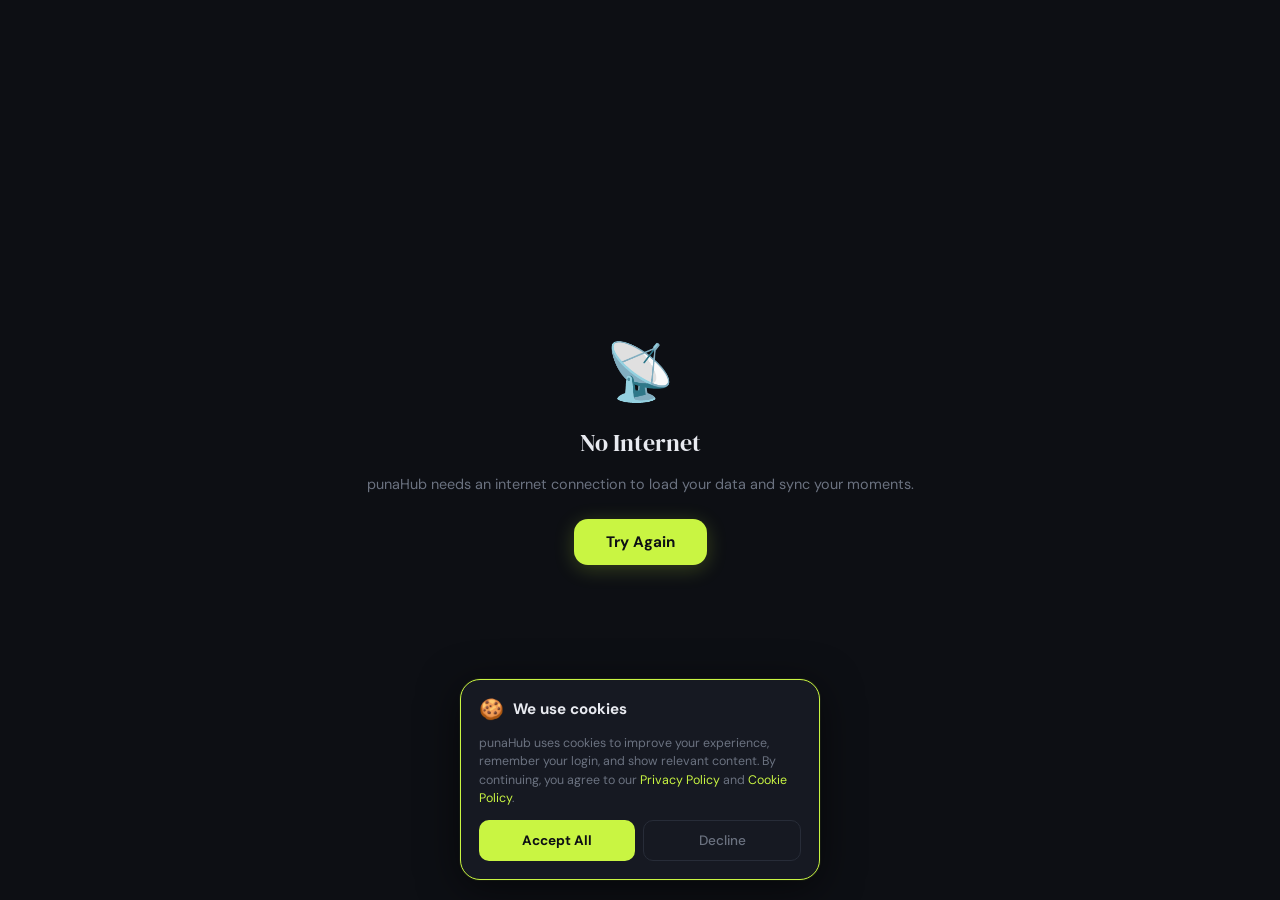
==== commit 0a7e261e: "Add files via upload" ====
--- a/punahub.html
+++ b/punahub.html
@@ -7287,7 +7287,7 @@
 // ║  CLOUDINARY CONFIG — for video & avatar uploads          ║
 // ╚══════════════════════════════════════════════════════════╝
 window.CLOUDINARY_CLOUD  = 'dlw7gd2k7';         // ✅ your cloud name
-window.CLOUDINARY_PRESET = 'PASTE_PRESET_NAME'; // paste unsigned preset name
+window.CLOUDINARY_PRESET = 'punahub_videos'; // paste unsigned preset name
 // ════════════════════════════════════════════════════════════
 
 window.__cloudSync = null;
@@ -7295,7 +7295,7 @@
 
 (async function() {
 
-  const configured = SB_URL !== 'PASTE_YOUR_SUPABASE_URL' && SB_ANON !== 'PASTE_YOUR_ANON_KEY';
+  const configured = SB_URL !== 'https://hafjrxixytudodnuptky.supabase.co' && SB_ANON !== 'sb_publishable_3vO4qDk7kairrebxsaByCA_0zaEavXj';
   if (!configured) {
     console.log('Supabase not configured — paste your URL and anon key above.');
     return;
@@ -7513,24 +7513,40 @@
   window.__pushCloudNotif = async function(toEmail, notif) {
     if (!sb || !toEmail || !notif) return;
     try {
+      // Guarantee ID and shown:false so recipient toasts it
+      var payload = Object.assign({}, notif.id ? notif : Object.assign({ id: 'n_' + Date.now() + '_' + Math.random().toString(36).slice(2,6) }, notif), { shown: false });
       await sb.from('punahub_notifs').insert({
         to_email:   toEmail,
-        from_email: notif.fromEmail   || '',
-        type:       notif.type        || 'notif',
-        payload:    JSON.stringify(notif),
+        from_email: payload.fromEmail || '',
+        type:       payload.type      || 'notif',
+        payload:    payload,
         created_at: new Date().toISOString()
       });
+      console.log('[punaHub] Cloud notif pushed to', toEmail, 'type:', payload.type);
     } catch(e) {
       console.warn('[punaHub] Cloud notif push failed:', e.message);
     }
   };
 
-  // Subscribe to realtime notifications for the current user
+  // ── Realtime notification subscription with auto-reconnect ──
+  var _notifChannel     = null;
+  var _notifUserEmail   = null;
+  var _notifReconnTimer = null;
+
   function subscribeToNotifs(userEmail) {
     if (!userEmail || !sb) return;
+
+    // Unsubscribe old channel first
+    if (_notifChannel) {
+      try { sb.removeChannel(_notifChannel); } catch(e) {}
+      _notifChannel = null;
+    }
+    clearTimeout(_notifReconnTimer);
+    _notifUserEmail = userEmail;
+
     try {
-      sb.channel('punahub-notifs-' + userEmail.replace(/[^a-z0-9]/gi, '_'))
-        .on('postgres_changes', {
+      var ch = sb.channel('punahub-notifs-' + userEmail.replace(/[^a-z0-9]/gi, '_'));
+      ch.on('postgres_changes', {
           event:  'INSERT',
           schema: 'public',
           table:  'punahub_notifs',
@@ -7539,29 +7555,69 @@
           try {
             var row = payload.new;
             if (!row || !row.payload) return;
-            var notif = JSON.parse(row.payload);
+
+            // payload can be an object (jsonb) OR a JSON string — handle both
+            var notif = (typeof row.payload === 'string') ? JSON.parse(row.payload) : row.payload;
             if (!notif) return;
 
-            // Write to localStorage so the live engine picks it up
+            // Guarantee ID
+            if (!notif.id) notif.id = 'n_rt_' + Date.now() + '_' + Math.random().toString(36).slice(2,6);
+            // Force shown:false so handleNotifsChange will toast it
+            notif.shown = false;
+
+            // Deduplicate
             var existing = [];
             try { existing = JSON.parse(localStorage.getItem('punahub_notifs_' + userEmail) || '[]'); } catch(e) {}
-            // Avoid duplicates — check if ID already exists
-            if (notif.id && existing.some(function(n){ return n.id === notif.id; })) return;
+            if (existing.some(function(n){ return n.id === notif.id; })) return;
+
             existing.unshift(notif);
+            // Use intercepted setItem so Live Engine fires handleNotifsChange immediately
             localStorage.setItem('punahub_notifs_' + userEmail, JSON.stringify(existing.slice(0, 50)));
 
-            console.log('[punaHub] 🔔 Realtime notification received:', notif.type);
+            console.log('[punaHub] 🔔 Realtime notif received:', notif.type, 'from', notif.fromNickname);
+
+            // Belt-and-suspenders: directly call handleNotifsChange in case
+            // the live engine snap dedup blocked it
+            try {
+              if (typeof handleNotifsChange === 'function') {
+                // Small delay to let localStorage write settle
+                setTimeout(function() { handleNotifsChange(userEmail); }, 80);
+              }
+            } catch(e) {}
           } catch(e) {
             console.warn('[punaHub] Realtime notif parse error:', e.message);
           }
         })
         .subscribe(function(status) {
-          console.log('[punaHub] Realtime notifs channel:', status);
+          console.log('[punaHub] Realtime notifs status:', status);
+          if (status === 'SUBSCRIBED') {
+            _notifChannel = ch;
+          } else if (status === 'CHANNEL_ERROR' || status === 'TIMED_OUT' || status === 'CLOSED') {
+            console.warn('[punaHub] Notif channel lost (' + status + '), reconnecting in 4s...');
+            _notifChannel = null;
+            clearTimeout(_notifReconnTimer);
+            _notifReconnTimer = setTimeout(function() {
+              if (_notifUserEmail) subscribeToNotifs(_notifUserEmail);
+            }, 4000);
+          }
         });
+      _notifChannel = ch;
     } catch(e) {
       console.warn('[punaHub] Realtime subscribe failed:', e.message);
-    }
-  }
+      // Retry after 5s
+      _notifReconnTimer = setTimeout(function() {
+        if (_notifUserEmail) subscribeToNotifs(_notifUserEmail);
+      }, 5000);
+    }
+  }
+
+  // Re-subscribe when app comes back to foreground (Android kills WS in background)
+  document.addEventListener('visibilitychange', function() {
+    if (!document.hidden && _notifUserEmail && !_notifChannel) {
+      console.log('[punaHub] Foreground: re-subscribing notif realtime');
+      subscribeToNotifs(_notifUserEmail);
+    }
+  });
 
   // Called after login — starts listening for this user's notifications
   window.__startNotifRealtime = subscribeToNotifs;
@@ -8392,9 +8448,12 @@
       // 2. Show in-app toast for newest notif — only once per session per ID
       if (notifs.length > 0) {
         var latest = notifs[0];
-        if (latest && latest.id && !_shownNotifIds.has(latest.id) && !latest.shown) {
+        // Show toast if: has an ID, not already shown this session, and shown flag is not true
+        // Note: shown===false OR shown===undefined both qualify — only shown===true blocks
+        var notYetShown = latest && latest.id && !_shownNotifIds.has(latest.id) && (latest.shown !== true);
+        if (notYetShown) {
           _shownNotifIds.add(latest.id);
-          // Mark shown in localStorage
+          // Mark shown:true in localStorage so it never re-toasts after refresh
           var updated = notifs.map(function(n){
             return n.id === latest.id ? Object.assign({}, n, { shown: true }) : n;
           });
@@ -8404,7 +8463,6 @@
           // Fire in-app toast AND device notification simultaneously (no waiting)
           showLiveNotifToast(latest);
           if (window.__punaNotif && window.__punaNotif.isGranted()) {
-            // Fire immediately — don't await, no delay
             window.__punaNotif.show(
               latest.fromNickname || 'punaHub',
               latest.message      || 'You have a new notification',
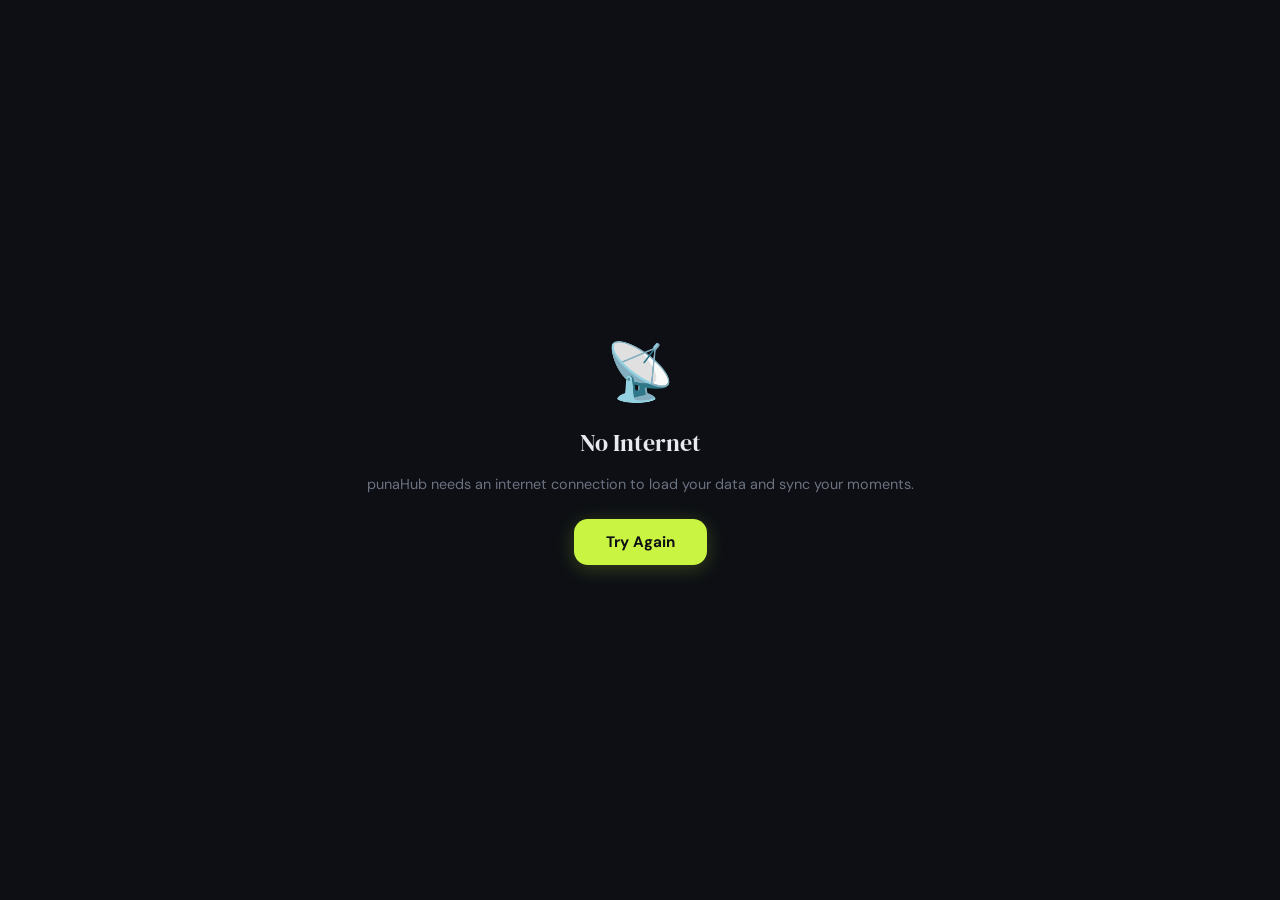
==== commit f9151dbb: "Add files via upload" ====
--- a/punahub.html
+++ b/punahub.html
@@ -3557,6 +3557,7 @@
     users[email] = user;
     saveUsers(users);
     setSession(user);
+    addDeviceAccount(user.email);
     document.getElementById('form-signup').reset();
     goToAvatarStep(user);
     if (window.showNotifBannerOnce) window.showNotifBannerOnce();
@@ -3570,6 +3571,7 @@
     const user     = users[email];
     if (!user || user.password !== password) { showMsg('signin-msg','Invalid email or password.','error'); return; }
     setSession(user);
+    addDeviceAccount(user.email);
     goToAvatarStep(user);
   }
 
@@ -4361,86 +4363,86 @@
 
     const deletedEmail = currentUser.email;
 
-    // ── 1. Remove user from users store ──────────────────
-    const users = getUsers();
-    delete users[deletedEmail];
-    saveUsers(users);
-
-    // ── 2. Remove this user's reels ───────────────────────
-    const reels = getReels().filter(r => r.email !== deletedEmail);
-    saveReels(reels);
-
-    // ── 3. Remove follow data for this user ───────────────
-    const fd = getFollowData();
-    delete fd[deletedEmail];
-    for (const email in fd) {
-      fd[email].followers = (fd[email].followers||[]).filter(e => e !== deletedEmail);
-      fd[email].following = (fd[email].following||[]).filter(e => e !== deletedEmail);
-    }
-    saveFollowData(fd);
-
-    // ── 4. Delete from Supabase cloud (all browsers) ──────
+    // ── STEP 0: Kill session FIRST — prevents any race condition re-login ──
+    currentUser = null;
+    clearSession();                          // removes sessionStorage + autologin key
+    removeDeviceAccount(deletedEmail);       // remove from device picker list
+    try { sessionStorage.clear(); } catch(e) {}
+    // Guard: if page somehow reloads before cloud delete finishes, skip autologin for this email
+    try { sessionStorage.setItem('punahub_deleted_email', deletedEmail); } catch(e) {}
+
+    // ── 1. Remove user from users store (localStorage) ────
+    try {
+      const users = getUsers();
+      delete users[deletedEmail];
+      // Write directly — bypass __cloudSync to avoid re-syncing deleted user back
+      const xml = (typeof usersToXML === 'function') ? usersToXML(users) : null;
+      if (xml !== null) localStorage.setItem('punahub_users_xml', xml);
+    } catch(e) {}
+
+    // ── 2. Remove this user's reels (localStorage) ─────────
+    try {
+      const reels = getReels().filter(r => r.email !== deletedEmail);
+      localStorage.setItem('punahub_reels', JSON.stringify(reels));
+    } catch(e) {}
+
+    // ── 3. Remove follow data for this user (localStorage) ──
+    try {
+      const fd = getFollowData();
+      delete fd[deletedEmail];
+      for (const email in fd) {
+        fd[email].followers = (fd[email].followers||[]).filter(e => e !== deletedEmail);
+        fd[email].following = (fd[email].following||[]).filter(e => e !== deletedEmail);
+      }
+      saveFollowData(fd);
+    } catch(e) {}
+
+    // ── 4. Wipe remaining per-user localStorage keys ───────
+    [
+      'punahub_autologin_xml',
+      'punahub_app_settings',
+      'punahub_cookie_consent',
+      'punahub_notif_asked',
+      'punahub_notifs_' + deletedEmail,
+    ].forEach(k => { try { localStorage.removeItem(k); } catch(e) {} });
+
+    // ── 5. Navigate to sign-in immediately ─────────────────
+    closeSettings();
+    switchTab('signin');
+    showCard('auth-card');
+    showToast('🗑 Account deleted');
+
+    // ── 6. Delete from Supabase cloud in background ────────
+    // Runs after UI is already at sign-in, so no race condition is possible.
     (async () => {
       try {
         const sbClient = window.sb;
         if (sbClient) {
-          // Delete user record
           await sbClient.from('punahub_users').delete().eq('email', deletedEmail);
-          // Delete reels
           await sbClient.from('punahub_reels').delete().eq('data->>email', deletedEmail);
-          // Delete follow record
           await sbClient.from('punahub_follows').delete().eq('email', deletedEmail);
-          // Remove this user from others' followers/following in Supabase
           const { data: allFollows } = await sbClient.from('punahub_follows').select('email, data');
           if (allFollows) {
             for (const row of allFollows) {
               const d = row.data || {};
-              const changed =
+              const needsUpdate =
                 ((d.followers||[]).includes(deletedEmail)) ||
                 ((d.following||[]).includes(deletedEmail));
-              if (changed) {
+              if (needsUpdate) {
                 d.followers = (d.followers||[]).filter(e => e !== deletedEmail);
                 d.following = (d.following||[]).filter(e => e !== deletedEmail);
                 await sbClient.from('punahub_follows').upsert({ email: row.email, data: d }, { onConflict: 'email' });
               }
             }
           }
-          // Delete notifications sent to this user
           await sbClient.from('punahub_notifs').delete().eq('to_email', deletedEmail);
-          // Delete app settings
           await sbClient.from('punahub_settings').delete().eq('email', deletedEmail);
-          // Delete avatar & reels files from storage
-          try {
-            const { data: files } = await sbClient.storage.from('punahub').list('reels');
-            // Only delete files belonging to deleted user (matched by reel IDs we already removed)
-          } catch(e) {}
-          console.log('[punaHub] Account deleted from Supabase cloud');
+          console.log('[punaHub] Account fully deleted from Supabase cloud');
         }
       } catch(e) {
         console.warn('[punaHub] Cloud delete error:', e.message);
       }
     })();
-
-    // ── 5. Wipe ALL localStorage keys for this app ────────
-    // This clears the account from THIS browser immediately.
-    // Other browsers sync via Supabase (data already deleted above).
-    const keysToRemove = [
-      'punahub_users_xml',
-      'punahub_reels',
-      'punahub_follow',
-      'punahub_app_settings',
-      'punahub_autologin_xml',
-      'punahub_cookie_consent',
-      'punahub_notif_asked',
-      'punahub_notifs_' + deletedEmail,
-    ];
-    keysToRemove.forEach(k => { try { localStorage.removeItem(k); } catch(e) {} });
-    try { sessionStorage.clear(); } catch(e) {}
-
-    clearSession();
-    closeSettings();
-    showToast('🗑 Account deleted from all devices');
-    setTimeout(() => { switchTab('signin'); showCard('auth-card'); }, 1000);
   }
 
   // ════════════════════════════════════════════════════════
@@ -4672,9 +4674,46 @@
       user.avatar
     );
 
-    // Check unread notifications
+    // Check unread notifications — refresh badge immediately
     if (typeof updateNotifBadge === 'function') {
-      setTimeout(function(){ updateNotifBadge(user.email); }, 1200);
+      updateNotifBadge(user.email);
+    }
+    // Pull cloud notifications for this user so panel shows full history
+    if (window.sb) {
+      (async function() {
+        try {
+          const cu = user;
+          const { data: cloudNotifs } = await window.sb
+            .from('punahub_notifs')
+            .select('payload, created_at')
+            .eq('to_email', cu.email)
+            .order('created_at', { ascending: false })
+            .limit(50);
+          if (cloudNotifs && cloudNotifs.length) {
+            const incoming = cloudNotifs
+              .map(function(row) {
+                try { return typeof row.payload === 'string' ? JSON.parse(row.payload) : row.payload; }
+                catch(e) { return null; }
+              })
+              .filter(Boolean);
+            var local = [];
+            try { local = JSON.parse(localStorage.getItem('punahub_notifs_' + cu.email) || '[]'); } catch(e) {}
+            var existingIds = new Set(local.map(function(n){ return n.id; }).filter(Boolean));
+            var merged = local.slice();
+            incoming.forEach(function(n) {
+              if (n.id && !existingIds.has(n.id)) { merged.push(n); existingIds.add(n.id); }
+            });
+            merged.sort(function(a, b){ return (b.timestamp||0) - (a.timestamp||0); });
+            var final = merged.slice(0, 50);
+            // Mark all as shown so they don't re-toast (they're old notifications)
+            final = final.map(function(n){ return Object.assign({}, n, { shown: true }); });
+            localStorage.setItem('punahub_notifs_' + cu.email, JSON.stringify(final));
+            if (typeof updateNotifBadge === 'function') updateNotifBadge(cu.email);
+          }
+        } catch(e) {
+          console.warn('[punaHub] Login notif pull failed:', e.message);
+        }
+      })();
     }
 
     // 🔔 Start Supabase Realtime — receive notifications instantly from other devices
@@ -5911,23 +5950,210 @@
   // ════════════════════════════════════════════════════════
   //  INIT
   // ════════════════════════════════════════════════════════
+  // ── Device-known accounts tracker ─────────────────────────
+  // Keeps a list of all emails that have ever signed in on this browser
+  const DEVICE_ACCOUNTS_KEY = 'punahub_device_accounts';
+
+  function getDeviceAccounts() {
+    try { return JSON.parse(localStorage.getItem(DEVICE_ACCOUNTS_KEY) || '[]'); } catch { return []; }
+  }
+  function addDeviceAccount(email) {
+    const list = getDeviceAccounts();
+    if (!list.includes(email)) { list.push(email); localStorage.setItem(DEVICE_ACCOUNTS_KEY, JSON.stringify(list)); }
+  }
+  function removeDeviceAccount(email) {
+    const list = getDeviceAccounts().filter(e => e !== email);
+    localStorage.setItem(DEVICE_ACCOUNTS_KEY, JSON.stringify(list));
+  }
+
+  // Patch setSession to also track device accounts
+  const _origSetSession = setSession;
+  // Override using a wrapper after the fact
+  window.__trackDeviceOnLogin = function(email) { addDeviceAccount(email); };
+
   window.addEventListener('DOMContentLoaded', () => {
     populateDOB();
+
+    // Inject autologin styles once
+    if (!document.getElementById('autologin-style')) {
+      const s = document.createElement('style');
+      s.id = 'autologin-style';
+      s.textContent = `
+        @keyframes autologin-fadein  { from{opacity:0;transform:scale(0.97)} to{opacity:1;transform:scale(1)} }
+        @keyframes autologin-fadeout { from{opacity:1;transform:scale(1)}    to{opacity:0;transform:scale(1.03)} }
+        @keyframes autologin-spin    { to{transform:rotate(360deg)} }
+        @keyframes picker-slidein    { from{opacity:0;transform:translateY(28px)} to{opacity:1;transform:translateY(0)} }
+        .device-account-card {
+          display:flex; align-items:center; gap:14px;
+          background:#161922; border:1.5px solid #272c38;
+          border-radius:16px; padding:14px 16px;
+          cursor:pointer; transition:border-color 0.2s, background 0.2s;
+          -webkit-tap-highlight-color:transparent;
+          width:100%; text-align:left;
+        }
+        .device-account-card:active, .device-account-card:hover {
+          border-color:#c9f542; background:rgba(201,245,66,0.05);
+        }
+        .device-account-card .dac-avatar {
+          width:48px; height:48px; border-radius:50%; flex-shrink:0;
+          background:#0d0f14; border:2px solid #272c38;
+          display:flex; align-items:center; justify-content:center;
+          font-size:1.5rem; overflow:hidden;
+        }
+        .device-account-card .dac-avatar img { width:100%; height:100%; object-fit:cover; border-radius:50%; }
+        .device-account-card .dac-info { flex:1; min-width:0; }
+        .device-account-card .dac-name { font-weight:600; font-size:0.97rem; color:#e8eaf0; white-space:nowrap; overflow:hidden; text-overflow:ellipsis; }
+        .device-account-card .dac-email { font-size:0.78rem; color:#6b7280; white-space:nowrap; overflow:hidden; text-overflow:ellipsis; margin-top:2px; }
+        .device-account-card .dac-arrow { color:#c9f542; font-size:1rem; flex-shrink:0; }
+        .dac-remove-btn {
+          background:none; border:none; color:#6b7280; font-size:1rem;
+          cursor:pointer; padding:4px 6px; border-radius:8px; flex-shrink:0;
+          transition:color 0.15s; -webkit-tap-highlight-color:transparent;
+        }
+        .dac-remove-btn:active { color:#ff6b6b; }
+        #device-picker-overlay { position:absolute;inset:0;z-index:9998;background:#0d0f14;display:flex;flex-direction:column;overflow-y:auto;scrollbar-width:none; }
+        #device-picker-overlay::-webkit-scrollbar { display:none; }
+      `;
+      document.head.appendChild(s);
+    }
+
     const saved = getSession();
-    if (saved) {
-      // Refresh user data from stored users (in case profile was updated)
+    const deletedEmail = sessionStorage.getItem('punahub_deleted_email');
+    const allUsers = getUsers();
+
+    // Collect device-known accounts that still exist in the user store
+    const deviceEmails = getDeviceAccounts().filter(email => {
+      if (deletedEmail && email === deletedEmail) return false;
+      return allUsers && allUsers[email];
+    });
+
+    // Clean up stale entries
+    localStorage.setItem(DEVICE_ACCOUNTS_KEY, JSON.stringify(deviceEmails));
+
+    if (deviceEmails.length === 0) {
+      // No known accounts — show normal auth screen
+      return;
+    }
+
+    // If exactly one account and it matches the active session → direct autologin
+    if (deviceEmails.length === 1 && saved && saved.email === deviceEmails[0]) {
+      const freshUser = allUsers[saved.email];
+      setSession(freshUser);
+      showAutoLoginSplash(freshUser);
+      return;
+    }
+
+    // Show the device account picker
+    showDevicePicker(deviceEmails, allUsers, saved);
+  });
+
+  function showDevicePicker(deviceEmails, allUsers, activeSession) {
+    const frame = document.getElementById('app-frame') || document.body;
+
+    const overlay = document.createElement('div');
+    overlay.id = 'device-picker-overlay';
+
+    // Build account cards HTML
+    const cardsHtml = deviceEmails.map(email => {
+      const u = allUsers[email];
+      if (!u) return '';
+      const isActive = activeSession && activeSession.email === email;
+      const avatarHtml = u.avatar
+        ? `<div class="dac-avatar"><img src="${u.avatar}" alt=""></div>`
+        : `<div class="dac-avatar">👤</div>`;
+      return `
+        <div style="position:relative;">
+          <button class="device-account-card" onclick="pickDeviceAccount('${email.replace(/'/g,"\\'")}')">
+            ${avatarHtml}
+            <div class="dac-info">
+              <div class="dac-name">${u.nickname || email}${isActive ? ' <span style="font-size:0.7rem;background:rgba(201,245,66,0.15);color:#c9f542;border-radius:20px;padding:1px 8px;font-weight:500;vertical-align:middle;">Active</span>' : ''}</div>
+              <div class="dac-email">${email}</div>
+            </div>
+            <span class="dac-arrow">›</span>
+          </button>
+          <button class="dac-remove-btn" title="Remove from this device" onclick="removePickerAccount('${email.replace(/'/g,"\\'")}', event)" style="position:absolute;top:10px;right:40px;">✕</button>
+        </div>
+      `;
+    }).join('');
+
+    overlay.innerHTML = `
+      <div style="padding:clamp(40px,10vh,60px) clamp(20px,6vw,32px) 32px;display:flex;flex-direction:column;gap:0;min-height:100%;justify-content:center;">
+        <div style="animation:picker-slidein 0.4s cubic-bezier(0.16,1,0.3,1) both;">
+          <!-- Brand -->
+          <div style="text-align:center;margin-bottom:28px;">
+            <div style="font-size:1.6rem;color:#c9f542;margin-bottom:4px;">✦</div>
+            <div style="font-family:'DM Serif Display',serif;font-size:1.5rem;"><span style="color:#fff">puna</span><span style="color:#c9f542">Hub</span></div>
+          </div>
+
+          <!-- Heading -->
+          <div style="margin-bottom:6px;">
+            <div style="font-family:'DM Serif Display',serif;font-size:1.55rem;color:#e8eaf0;line-height:1.25;">Who's signing in?</div>
+            <div style="font-size:0.83rem;color:#6b7280;margin-top:5px;">Choose your account on this device</div>
+          </div>
+
+          <!-- Account list -->
+          <div style="display:flex;flex-direction:column;gap:10px;margin-top:22px;">
+            ${cardsHtml}
+          </div>
+
+          <!-- Divider -->
+          <div style="display:flex;align-items:center;gap:10px;margin:24px 0 20px;">
+            <div style="flex:1;height:1px;background:#272c38;"></div>
+            <span style="font-size:0.75rem;color:#4b5563;letter-spacing:0.05em;text-transform:uppercase;">or</span>
+            <div style="flex:1;height:1px;background:#272c38;"></div>
+          </div>
+
+          <!-- Use different account -->
+          <button onclick="useDifferentAccount()" style="width:100%;background:transparent;border:1.5px solid #272c38;color:#9ca3af;border-radius:14px;padding:13px;font-family:'DM Sans',system-ui,sans-serif;font-size:0.95rem;font-weight:500;cursor:pointer;transition:border-color 0.2s,color 0.2s;-webkit-tap-highlight-color:transparent;">
+            + Use a different account
+          </button>
+        </div>
+      </div>
+    `;
+
+    frame.appendChild(overlay);
+
+    // Expose picker actions globally
+    window.pickDeviceAccount = function(email) {
       const users = getUsers();
-      const freshUser = (users && users[saved.email]) ? users[saved.email] : saved;
-      // Sync fresh user back into session
-      setSession(freshUser);
-
-      // Always skip avatar step on auto sign-in — go straight to feed
-      showAutoLoginSplash(freshUser);
-    }
-  });
+      const user = users[email];
+      if (!user) return;
+      addDeviceAccount(email);
+      setSession(user);
+      overlay.style.animation = 'autologin-fadeout 0.3s ease forwards';
+      setTimeout(() => { overlay.remove(); showAutoLoginSplash(user); }, 300);
+    };
+
+    window.removePickerAccount = function(email, evt) {
+      evt.stopPropagation();
+      removeDeviceAccount(email);
+      // Re-render: remove card row
+      const btn = evt.currentTarget || evt.target;
+      const row = btn.closest('[style*="position:relative"]') || btn.parentElement;
+      if (row) {
+        row.style.transition = 'opacity 0.2s, transform 0.2s';
+        row.style.opacity = '0'; row.style.transform = 'translateX(20px)';
+        setTimeout(() => {
+          row.remove();
+          // If no accounts left, go to normal auth
+          if (!overlay.querySelectorAll('.device-account-card').length) {
+            overlay.style.animation = 'autologin-fadeout 0.3s ease forwards';
+            setTimeout(() => { overlay.remove(); }, 300);
+          }
+        }, 200);
+      }
+    };
+
+    window.useDifferentAccount = function() {
+      overlay.style.animation = 'autologin-fadeout 0.3s ease forwards';
+      setTimeout(() => { overlay.remove(); }, 300);
+    };
+  }
 
   function showAutoLoginSplash(user) {
-    // Create a brief "Welcome back" overlay before revealing reel screen
+    // Track this user as a device account
+    addDeviceAccount(user.email);
+
     const frame = document.getElementById('app-frame') || document.body;
     const splash = document.createElement('div');
     splash.id = 'autologin-splash';
@@ -5952,17 +6178,6 @@
       display:flex;align-items:center;justify-content:center;
       animation:autologin-fadein 0.35s ease both;
     `;
-
-    if (!document.getElementById('autologin-style')) {
-      const s = document.createElement('style');
-      s.id = 'autologin-style';
-      s.textContent = `
-        @keyframes autologin-fadein { from{opacity:0;transform:scale(0.97)} to{opacity:1;transform:scale(1)} }
-        @keyframes autologin-fadeout { from{opacity:1;transform:scale(1)} to{opacity:0;transform:scale(1.03)} }
-        @keyframes autologin-spin { to{transform:rotate(360deg)} }
-      `;
-      document.head.appendChild(s);
-    }
 
     frame.appendChild(splash);
 
@@ -6192,8 +6407,10 @@
     localStorage.setItem('punahub_notifs_' + email, JSON.stringify(notifs));
   }
   function addNotification(toEmail, notif) {
-    const fullNotif = { id: 'n_' + Date.now() + '_' + Math.random().toString(36).slice(2,6), ...notif };
+    const fullNotif = { id: 'n_' + Date.now() + '_' + Math.random().toString(36).slice(2,6), timestamp: Date.now(), ...notif };
     const notifs = getNotifications(toEmail);
+    // Avoid duplicates (e.g. if cloud realtime delivers before local write)
+    if (fullNotif.id && notifs.some(function(n){ return n.id === fullNotif.id; })) return;
     notifs.unshift(fullNotif);
     saveNotifications(toEmail, notifs.slice(0, 50));
     updateNotifBadge(toEmail);
@@ -6261,7 +6478,10 @@
         '</div></div><div id="notif-list" style="flex:1;overflow-y:auto;padding:8px 0;scrollbar-width:none"></div>';
       (document.getElementById('app-frame') || document.body).appendChild(panel);
     }
-    const notifs = getNotifications(email).map(function(n){ return Object.assign({}, n, {read:true}); });
+    // Load, sort newest-first, mark all read
+    const rawNotifs = getNotifications(email);
+    rawNotifs.sort(function(a, b){ return (b.timestamp || 0) - (a.timestamp || 0); });
+    const notifs = rawNotifs.map(function(n){ return Object.assign({}, n, {read:true}); });
     saveNotifications(email, notifs);
     const badge = document.getElementById('notif-badge');
     if (badge) { badge.textContent=''; badge.style.display='none'; }
@@ -7287,7 +7507,7 @@
 // ║  CLOUDINARY CONFIG — for video & avatar uploads          ║
 // ╚══════════════════════════════════════════════════════════╝
 window.CLOUDINARY_CLOUD  = 'dlw7gd2k7';         // ✅ your cloud name
-window.CLOUDINARY_PRESET = 'punahub_videos'; // paste unsigned preset name
+window.CLOUDINARY_PRESET = 'PASTE_PRESET_NAME'; // paste unsigned preset name
 // ════════════════════════════════════════════════════════════
 
 window.__cloudSync = null;
@@ -7295,7 +7515,7 @@
 
 (async function() {
 
-  const configured = SB_URL !== 'https://hafjrxixytudodnuptky.supabase.co' && SB_ANON !== 'sb_publishable_3vO4qDk7kairrebxsaByCA_0zaEavXj';
+  const configured = SB_URL !== 'PASTE_YOUR_SUPABASE_URL' && SB_ANON !== 'PASTE_YOUR_ANON_KEY';
   if (!configured) {
     console.log('Supabase not configured — paste your URL and anon key above.');
     return;
@@ -7384,6 +7604,49 @@
         window.__sbData.settings = {};
         settings.forEach(r => { window.__sbData.settings[r.email] = r.data; });
         pulled = true;
+      }
+
+      // Notifications — load existing cloud notifs for current user into localStorage
+      // This ensures all notifications (from any device/session) are visible on login
+      try {
+        const cu = (typeof currentUser !== 'undefined') ? currentUser : null;
+        if (cu && cu.email) {
+          const { data: cloudNotifs } = await sb
+            .from('punahub_notifs')
+            .select('payload, created_at')
+            .eq('to_email', cu.email)
+            .order('created_at', { ascending: false })
+            .limit(50);
+          if (cloudNotifs && cloudNotifs.length) {
+            // Parse each payload (stored as jsonb — may already be object or string)
+            const incoming = cloudNotifs
+              .map(row => {
+                try {
+                  return typeof row.payload === 'string' ? JSON.parse(row.payload) : row.payload;
+                } catch(e) { return null; }
+              })
+              .filter(Boolean);
+            // Merge with existing localStorage notifs — deduplicate by id
+            let local = [];
+            try { local = JSON.parse(localStorage.getItem('punahub_notifs_' + cu.email) || '[]'); } catch(e) {}
+            const existingIds = new Set(local.map(n => n.id).filter(Boolean));
+            const merged = [...local];
+            for (const n of incoming) {
+              if (n.id && !existingIds.has(n.id)) {
+                merged.push(n);
+                existingIds.add(n.id);
+              }
+            }
+            // Sort newest first
+            merged.sort((a, b) => (b.timestamp || 0) - (a.timestamp || 0));
+            const final = merged.slice(0, 50);
+            localStorage.setItem('punahub_notifs_' + cu.email, JSON.stringify(final));
+            pulled = true;
+            console.log('[punaHub] Loaded', incoming.length, 'cloud notifications for', cu.email);
+          }
+        }
+      } catch(e) {
+        console.warn('[punaHub] Notif pull failed:', e.message);
       }
 
       console.log('Loaded data from Supabase');
@@ -7513,40 +7776,24 @@
   window.__pushCloudNotif = async function(toEmail, notif) {
     if (!sb || !toEmail || !notif) return;
     try {
-      // Guarantee ID and shown:false so recipient toasts it
-      var payload = Object.assign({}, notif.id ? notif : Object.assign({ id: 'n_' + Date.now() + '_' + Math.random().toString(36).slice(2,6) }, notif), { shown: false });
       await sb.from('punahub_notifs').insert({
         to_email:   toEmail,
-        from_email: payload.fromEmail || '',
-        type:       payload.type      || 'notif',
-        payload:    payload,
+        from_email: notif.fromEmail   || '',
+        type:       notif.type        || 'notif',
+        payload:    JSON.stringify(notif),
         created_at: new Date().toISOString()
       });
-      console.log('[punaHub] Cloud notif pushed to', toEmail, 'type:', payload.type);
     } catch(e) {
       console.warn('[punaHub] Cloud notif push failed:', e.message);
     }
   };
 
-  // ── Realtime notification subscription with auto-reconnect ──
-  var _notifChannel     = null;
-  var _notifUserEmail   = null;
-  var _notifReconnTimer = null;
-
+  // Subscribe to realtime notifications for the current user
   function subscribeToNotifs(userEmail) {
     if (!userEmail || !sb) return;
-
-    // Unsubscribe old channel first
-    if (_notifChannel) {
-      try { sb.removeChannel(_notifChannel); } catch(e) {}
-      _notifChannel = null;
-    }
-    clearTimeout(_notifReconnTimer);
-    _notifUserEmail = userEmail;
-
     try {
-      var ch = sb.channel('punahub-notifs-' + userEmail.replace(/[^a-z0-9]/gi, '_'));
-      ch.on('postgres_changes', {
+      sb.channel('punahub-notifs-' + userEmail.replace(/[^a-z0-9]/gi, '_'))
+        .on('postgres_changes', {
           event:  'INSERT',
           schema: 'public',
           table:  'punahub_notifs',
@@ -7555,69 +7802,29 @@
           try {
             var row = payload.new;
             if (!row || !row.payload) return;
-
-            // payload can be an object (jsonb) OR a JSON string — handle both
-            var notif = (typeof row.payload === 'string') ? JSON.parse(row.payload) : row.payload;
+            var notif = JSON.parse(row.payload);
             if (!notif) return;
 
-            // Guarantee ID
-            if (!notif.id) notif.id = 'n_rt_' + Date.now() + '_' + Math.random().toString(36).slice(2,6);
-            // Force shown:false so handleNotifsChange will toast it
-            notif.shown = false;
-
-            // Deduplicate
+            // Write to localStorage so the live engine picks it up
             var existing = [];
             try { existing = JSON.parse(localStorage.getItem('punahub_notifs_' + userEmail) || '[]'); } catch(e) {}
-            if (existing.some(function(n){ return n.id === notif.id; })) return;
-
+            // Avoid duplicates — check if ID already exists
+            if (notif.id && existing.some(function(n){ return n.id === notif.id; })) return;
             existing.unshift(notif);
-            // Use intercepted setItem so Live Engine fires handleNotifsChange immediately
             localStorage.setItem('punahub_notifs_' + userEmail, JSON.stringify(existing.slice(0, 50)));
 
-            console.log('[punaHub] 🔔 Realtime notif received:', notif.type, 'from', notif.fromNickname);
-
-            // Belt-and-suspenders: directly call handleNotifsChange in case
-            // the live engine snap dedup blocked it
-            try {
-              if (typeof handleNotifsChange === 'function') {
-                // Small delay to let localStorage write settle
-                setTimeout(function() { handleNotifsChange(userEmail); }, 80);
-              }
-            } catch(e) {}
+            console.log('[punaHub] 🔔 Realtime notification received:', notif.type);
           } catch(e) {
             console.warn('[punaHub] Realtime notif parse error:', e.message);
           }
         })
         .subscribe(function(status) {
-          console.log('[punaHub] Realtime notifs status:', status);
-          if (status === 'SUBSCRIBED') {
-            _notifChannel = ch;
-          } else if (status === 'CHANNEL_ERROR' || status === 'TIMED_OUT' || status === 'CLOSED') {
-            console.warn('[punaHub] Notif channel lost (' + status + '), reconnecting in 4s...');
-            _notifChannel = null;
-            clearTimeout(_notifReconnTimer);
-            _notifReconnTimer = setTimeout(function() {
-              if (_notifUserEmail) subscribeToNotifs(_notifUserEmail);
-            }, 4000);
-          }
+          console.log('[punaHub] Realtime notifs channel:', status);
         });
-      _notifChannel = ch;
     } catch(e) {
       console.warn('[punaHub] Realtime subscribe failed:', e.message);
-      // Retry after 5s
-      _notifReconnTimer = setTimeout(function() {
-        if (_notifUserEmail) subscribeToNotifs(_notifUserEmail);
-      }, 5000);
-    }
-  }
-
-  // Re-subscribe when app comes back to foreground (Android kills WS in background)
-  document.addEventListener('visibilitychange', function() {
-    if (!document.hidden && _notifUserEmail && !_notifChannel) {
-      console.log('[punaHub] Foreground: re-subscribing notif realtime');
-      subscribeToNotifs(_notifUserEmail);
-    }
-  });
+    }
+  }
 
   // Called after login — starts listening for this user's notifications
   window.__startNotifRealtime = subscribeToNotifs;
@@ -8448,12 +8655,9 @@
       // 2. Show in-app toast for newest notif — only once per session per ID
       if (notifs.length > 0) {
         var latest = notifs[0];
-        // Show toast if: has an ID, not already shown this session, and shown flag is not true
-        // Note: shown===false OR shown===undefined both qualify — only shown===true blocks
-        var notYetShown = latest && latest.id && !_shownNotifIds.has(latest.id) && (latest.shown !== true);
-        if (notYetShown) {
+        if (latest && latest.id && !_shownNotifIds.has(latest.id) && !latest.shown) {
           _shownNotifIds.add(latest.id);
-          // Mark shown:true in localStorage so it never re-toasts after refresh
+          // Mark shown in localStorage
           var updated = notifs.map(function(n){
             return n.id === latest.id ? Object.assign({}, n, { shown: true }) : n;
           });
@@ -8463,6 +8667,7 @@
           // Fire in-app toast AND device notification simultaneously (no waiting)
           showLiveNotifToast(latest);
           if (window.__punaNotif && window.__punaNotif.isGranted()) {
+            // Fire immediately — don't await, no delay
             window.__punaNotif.show(
               latest.fromNickname || 'punaHub',
               latest.message      || 'You have a new notification',
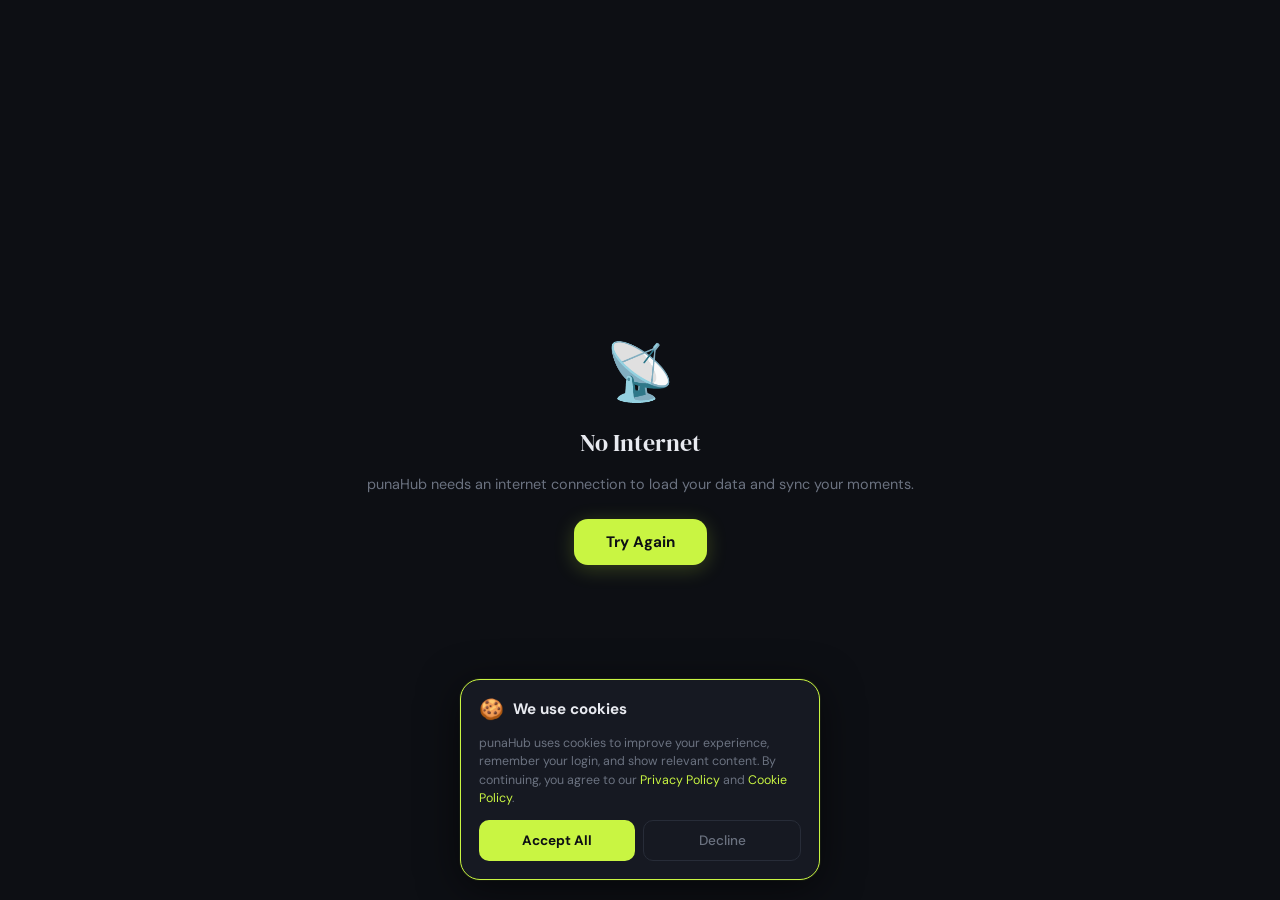
==== commit 6281f26a: "Add files via upload" ====
--- a/punahub.html
+++ b/punahub.html
@@ -3557,7 +3557,6 @@
     users[email] = user;
     saveUsers(users);
     setSession(user);
-    addDeviceAccount(user.email);
     document.getElementById('form-signup').reset();
     goToAvatarStep(user);
     if (window.showNotifBannerOnce) window.showNotifBannerOnce();
@@ -3571,7 +3570,6 @@
     const user     = users[email];
     if (!user || user.password !== password) { showMsg('signin-msg','Invalid email or password.','error'); return; }
     setSession(user);
-    addDeviceAccount(user.email);
     goToAvatarStep(user);
   }
 
@@ -4363,86 +4361,86 @@
 
     const deletedEmail = currentUser.email;
 
-    // ── STEP 0: Kill session FIRST — prevents any race condition re-login ──
-    currentUser = null;
-    clearSession();                          // removes sessionStorage + autologin key
-    removeDeviceAccount(deletedEmail);       // remove from device picker list
-    try { sessionStorage.clear(); } catch(e) {}
-    // Guard: if page somehow reloads before cloud delete finishes, skip autologin for this email
-    try { sessionStorage.setItem('punahub_deleted_email', deletedEmail); } catch(e) {}
-
-    // ── 1. Remove user from users store (localStorage) ────
-    try {
-      const users = getUsers();
-      delete users[deletedEmail];
-      // Write directly — bypass __cloudSync to avoid re-syncing deleted user back
-      const xml = (typeof usersToXML === 'function') ? usersToXML(users) : null;
-      if (xml !== null) localStorage.setItem('punahub_users_xml', xml);
-    } catch(e) {}
-
-    // ── 2. Remove this user's reels (localStorage) ─────────
-    try {
-      const reels = getReels().filter(r => r.email !== deletedEmail);
-      localStorage.setItem('punahub_reels', JSON.stringify(reels));
-    } catch(e) {}
-
-    // ── 3. Remove follow data for this user (localStorage) ──
-    try {
-      const fd = getFollowData();
-      delete fd[deletedEmail];
-      for (const email in fd) {
-        fd[email].followers = (fd[email].followers||[]).filter(e => e !== deletedEmail);
-        fd[email].following = (fd[email].following||[]).filter(e => e !== deletedEmail);
-      }
-      saveFollowData(fd);
-    } catch(e) {}
-
-    // ── 4. Wipe remaining per-user localStorage keys ───────
-    [
-      'punahub_autologin_xml',
-      'punahub_app_settings',
-      'punahub_cookie_consent',
-      'punahub_notif_asked',
-      'punahub_notifs_' + deletedEmail,
-    ].forEach(k => { try { localStorage.removeItem(k); } catch(e) {} });
-
-    // ── 5. Navigate to sign-in immediately ─────────────────
-    closeSettings();
-    switchTab('signin');
-    showCard('auth-card');
-    showToast('🗑 Account deleted');
-
-    // ── 6. Delete from Supabase cloud in background ────────
-    // Runs after UI is already at sign-in, so no race condition is possible.
+    // ── 1. Remove user from users store ──────────────────
+    const users = getUsers();
+    delete users[deletedEmail];
+    saveUsers(users);
+
+    // ── 2. Remove this user's reels ───────────────────────
+    const reels = getReels().filter(r => r.email !== deletedEmail);
+    saveReels(reels);
+
+    // ── 3. Remove follow data for this user ───────────────
+    const fd = getFollowData();
+    delete fd[deletedEmail];
+    for (const email in fd) {
+      fd[email].followers = (fd[email].followers||[]).filter(e => e !== deletedEmail);
+      fd[email].following = (fd[email].following||[]).filter(e => e !== deletedEmail);
+    }
+    saveFollowData(fd);
+
+    // ── 4. Delete from Supabase cloud (all browsers) ──────
     (async () => {
       try {
         const sbClient = window.sb;
         if (sbClient) {
+          // Delete user record
           await sbClient.from('punahub_users').delete().eq('email', deletedEmail);
+          // Delete reels
           await sbClient.from('punahub_reels').delete().eq('data->>email', deletedEmail);
+          // Delete follow record
           await sbClient.from('punahub_follows').delete().eq('email', deletedEmail);
+          // Remove this user from others' followers/following in Supabase
           const { data: allFollows } = await sbClient.from('punahub_follows').select('email, data');
           if (allFollows) {
             for (const row of allFollows) {
               const d = row.data || {};
-              const needsUpdate =
+              const changed =
                 ((d.followers||[]).includes(deletedEmail)) ||
                 ((d.following||[]).includes(deletedEmail));
-              if (needsUpdate) {
+              if (changed) {
                 d.followers = (d.followers||[]).filter(e => e !== deletedEmail);
                 d.following = (d.following||[]).filter(e => e !== deletedEmail);
                 await sbClient.from('punahub_follows').upsert({ email: row.email, data: d }, { onConflict: 'email' });
               }
             }
           }
+          // Delete notifications sent to this user
           await sbClient.from('punahub_notifs').delete().eq('to_email', deletedEmail);
+          // Delete app settings
           await sbClient.from('punahub_settings').delete().eq('email', deletedEmail);
-          console.log('[punaHub] Account fully deleted from Supabase cloud');
+          // Delete avatar & reels files from storage
+          try {
+            const { data: files } = await sbClient.storage.from('punahub').list('reels');
+            // Only delete files belonging to deleted user (matched by reel IDs we already removed)
+          } catch(e) {}
+          console.log('[punaHub] Account deleted from Supabase cloud');
         }
       } catch(e) {
         console.warn('[punaHub] Cloud delete error:', e.message);
       }
     })();
+
+    // ── 5. Wipe ALL localStorage keys for this app ────────
+    // This clears the account from THIS browser immediately.
+    // Other browsers sync via Supabase (data already deleted above).
+    const keysToRemove = [
+      'punahub_users_xml',
+      'punahub_reels',
+      'punahub_follow',
+      'punahub_app_settings',
+      'punahub_autologin_xml',
+      'punahub_cookie_consent',
+      'punahub_notif_asked',
+      'punahub_notifs_' + deletedEmail,
+    ];
+    keysToRemove.forEach(k => { try { localStorage.removeItem(k); } catch(e) {} });
+    try { sessionStorage.clear(); } catch(e) {}
+
+    clearSession();
+    closeSettings();
+    showToast('🗑 Account deleted from all devices');
+    setTimeout(() => { switchTab('signin'); showCard('auth-card'); }, 1000);
   }
 
   // ════════════════════════════════════════════════════════
@@ -4666,6 +4664,8 @@
 
   function initReelScreen(user) {
     currentUser = user;
+    // Track when this session started — only show notifications received AFTER this
+    window.__sessionStartTime = Date.now();
 
     // Nav avatar
     setAvatarImg(
@@ -4674,46 +4674,9 @@
       user.avatar
     );
 
-    // Check unread notifications — refresh badge immediately
+    // Check unread notifications
     if (typeof updateNotifBadge === 'function') {
-      updateNotifBadge(user.email);
-    }
-    // Pull cloud notifications for this user so panel shows full history
-    if (window.sb) {
-      (async function() {
-        try {
-          const cu = user;
-          const { data: cloudNotifs } = await window.sb
-            .from('punahub_notifs')
-            .select('payload, created_at')
-            .eq('to_email', cu.email)
-            .order('created_at', { ascending: false })
-            .limit(50);
-          if (cloudNotifs && cloudNotifs.length) {
-            const incoming = cloudNotifs
-              .map(function(row) {
-                try { return typeof row.payload === 'string' ? JSON.parse(row.payload) : row.payload; }
-                catch(e) { return null; }
-              })
-              .filter(Boolean);
-            var local = [];
-            try { local = JSON.parse(localStorage.getItem('punahub_notifs_' + cu.email) || '[]'); } catch(e) {}
-            var existingIds = new Set(local.map(function(n){ return n.id; }).filter(Boolean));
-            var merged = local.slice();
-            incoming.forEach(function(n) {
-              if (n.id && !existingIds.has(n.id)) { merged.push(n); existingIds.add(n.id); }
-            });
-            merged.sort(function(a, b){ return (b.timestamp||0) - (a.timestamp||0); });
-            var final = merged.slice(0, 50);
-            // Mark all as shown so they don't re-toast (they're old notifications)
-            final = final.map(function(n){ return Object.assign({}, n, { shown: true }); });
-            localStorage.setItem('punahub_notifs_' + cu.email, JSON.stringify(final));
-            if (typeof updateNotifBadge === 'function') updateNotifBadge(cu.email);
-          }
-        } catch(e) {
-          console.warn('[punaHub] Login notif pull failed:', e.message);
-        }
-      })();
+      setTimeout(function(){ updateNotifBadge(user.email); }, 1200);
     }
 
     // 🔔 Start Supabase Realtime — receive notifications instantly from other devices
@@ -5950,210 +5913,23 @@
   // ════════════════════════════════════════════════════════
   //  INIT
   // ════════════════════════════════════════════════════════
-  // ── Device-known accounts tracker ─────────────────────────
-  // Keeps a list of all emails that have ever signed in on this browser
-  const DEVICE_ACCOUNTS_KEY = 'punahub_device_accounts';
-
-  function getDeviceAccounts() {
-    try { return JSON.parse(localStorage.getItem(DEVICE_ACCOUNTS_KEY) || '[]'); } catch { return []; }
-  }
-  function addDeviceAccount(email) {
-    const list = getDeviceAccounts();
-    if (!list.includes(email)) { list.push(email); localStorage.setItem(DEVICE_ACCOUNTS_KEY, JSON.stringify(list)); }
-  }
-  function removeDeviceAccount(email) {
-    const list = getDeviceAccounts().filter(e => e !== email);
-    localStorage.setItem(DEVICE_ACCOUNTS_KEY, JSON.stringify(list));
-  }
-
-  // Patch setSession to also track device accounts
-  const _origSetSession = setSession;
-  // Override using a wrapper after the fact
-  window.__trackDeviceOnLogin = function(email) { addDeviceAccount(email); };
-
   window.addEventListener('DOMContentLoaded', () => {
     populateDOB();
-
-    // Inject autologin styles once
-    if (!document.getElementById('autologin-style')) {
-      const s = document.createElement('style');
-      s.id = 'autologin-style';
-      s.textContent = `
-        @keyframes autologin-fadein  { from{opacity:0;transform:scale(0.97)} to{opacity:1;transform:scale(1)} }
-        @keyframes autologin-fadeout { from{opacity:1;transform:scale(1)}    to{opacity:0;transform:scale(1.03)} }
-        @keyframes autologin-spin    { to{transform:rotate(360deg)} }
-        @keyframes picker-slidein    { from{opacity:0;transform:translateY(28px)} to{opacity:1;transform:translateY(0)} }
-        .device-account-card {
-          display:flex; align-items:center; gap:14px;
-          background:#161922; border:1.5px solid #272c38;
-          border-radius:16px; padding:14px 16px;
-          cursor:pointer; transition:border-color 0.2s, background 0.2s;
-          -webkit-tap-highlight-color:transparent;
-          width:100%; text-align:left;
-        }
-        .device-account-card:active, .device-account-card:hover {
-          border-color:#c9f542; background:rgba(201,245,66,0.05);
-        }
-        .device-account-card .dac-avatar {
-          width:48px; height:48px; border-radius:50%; flex-shrink:0;
-          background:#0d0f14; border:2px solid #272c38;
-          display:flex; align-items:center; justify-content:center;
-          font-size:1.5rem; overflow:hidden;
-        }
-        .device-account-card .dac-avatar img { width:100%; height:100%; object-fit:cover; border-radius:50%; }
-        .device-account-card .dac-info { flex:1; min-width:0; }
-        .device-account-card .dac-name { font-weight:600; font-size:0.97rem; color:#e8eaf0; white-space:nowrap; overflow:hidden; text-overflow:ellipsis; }
-        .device-account-card .dac-email { font-size:0.78rem; color:#6b7280; white-space:nowrap; overflow:hidden; text-overflow:ellipsis; margin-top:2px; }
-        .device-account-card .dac-arrow { color:#c9f542; font-size:1rem; flex-shrink:0; }
-        .dac-remove-btn {
-          background:none; border:none; color:#6b7280; font-size:1rem;
-          cursor:pointer; padding:4px 6px; border-radius:8px; flex-shrink:0;
-          transition:color 0.15s; -webkit-tap-highlight-color:transparent;
-        }
-        .dac-remove-btn:active { color:#ff6b6b; }
-        #device-picker-overlay { position:absolute;inset:0;z-index:9998;background:#0d0f14;display:flex;flex-direction:column;overflow-y:auto;scrollbar-width:none; }
-        #device-picker-overlay::-webkit-scrollbar { display:none; }
-      `;
-      document.head.appendChild(s);
-    }
-
     const saved = getSession();
-    const deletedEmail = sessionStorage.getItem('punahub_deleted_email');
-    const allUsers = getUsers();
-
-    // Collect device-known accounts that still exist in the user store
-    const deviceEmails = getDeviceAccounts().filter(email => {
-      if (deletedEmail && email === deletedEmail) return false;
-      return allUsers && allUsers[email];
-    });
-
-    // Clean up stale entries
-    localStorage.setItem(DEVICE_ACCOUNTS_KEY, JSON.stringify(deviceEmails));
-
-    if (deviceEmails.length === 0) {
-      // No known accounts — show normal auth screen
-      return;
-    }
-
-    // If exactly one account and it matches the active session → direct autologin
-    if (deviceEmails.length === 1 && saved && saved.email === deviceEmails[0]) {
-      const freshUser = allUsers[saved.email];
+    if (saved) {
+      // Refresh user data from stored users (in case profile was updated)
+      const users = getUsers();
+      const freshUser = (users && users[saved.email]) ? users[saved.email] : saved;
+      // Sync fresh user back into session
       setSession(freshUser);
+
+      // Always skip avatar step on auto sign-in — go straight to feed
       showAutoLoginSplash(freshUser);
-      return;
-    }
-
-    // Show the device account picker
-    showDevicePicker(deviceEmails, allUsers, saved);
+    }
   });
 
-  function showDevicePicker(deviceEmails, allUsers, activeSession) {
-    const frame = document.getElementById('app-frame') || document.body;
-
-    const overlay = document.createElement('div');
-    overlay.id = 'device-picker-overlay';
-
-    // Build account cards HTML
-    const cardsHtml = deviceEmails.map(email => {
-      const u = allUsers[email];
-      if (!u) return '';
-      const isActive = activeSession && activeSession.email === email;
-      const avatarHtml = u.avatar
-        ? `<div class="dac-avatar"><img src="${u.avatar}" alt=""></div>`
-        : `<div class="dac-avatar">👤</div>`;
-      return `
-        <div style="position:relative;">
-          <button class="device-account-card" onclick="pickDeviceAccount('${email.replace(/'/g,"\\'")}')">
-            ${avatarHtml}
-            <div class="dac-info">
-              <div class="dac-name">${u.nickname || email}${isActive ? ' <span style="font-size:0.7rem;background:rgba(201,245,66,0.15);color:#c9f542;border-radius:20px;padding:1px 8px;font-weight:500;vertical-align:middle;">Active</span>' : ''}</div>
-              <div class="dac-email">${email}</div>
-            </div>
-            <span class="dac-arrow">›</span>
-          </button>
-          <button class="dac-remove-btn" title="Remove from this device" onclick="removePickerAccount('${email.replace(/'/g,"\\'")}', event)" style="position:absolute;top:10px;right:40px;">✕</button>
-        </div>
-      `;
-    }).join('');
-
-    overlay.innerHTML = `
-      <div style="padding:clamp(40px,10vh,60px) clamp(20px,6vw,32px) 32px;display:flex;flex-direction:column;gap:0;min-height:100%;justify-content:center;">
-        <div style="animation:picker-slidein 0.4s cubic-bezier(0.16,1,0.3,1) both;">
-          <!-- Brand -->
-          <div style="text-align:center;margin-bottom:28px;">
-            <div style="font-size:1.6rem;color:#c9f542;margin-bottom:4px;">✦</div>
-            <div style="font-family:'DM Serif Display',serif;font-size:1.5rem;"><span style="color:#fff">puna</span><span style="color:#c9f542">Hub</span></div>
-          </div>
-
-          <!-- Heading -->
-          <div style="margin-bottom:6px;">
-            <div style="font-family:'DM Serif Display',serif;font-size:1.55rem;color:#e8eaf0;line-height:1.25;">Who's signing in?</div>
-            <div style="font-size:0.83rem;color:#6b7280;margin-top:5px;">Choose your account on this device</div>
-          </div>
-
-          <!-- Account list -->
-          <div style="display:flex;flex-direction:column;gap:10px;margin-top:22px;">
-            ${cardsHtml}
-          </div>
-
-          <!-- Divider -->
-          <div style="display:flex;align-items:center;gap:10px;margin:24px 0 20px;">
-            <div style="flex:1;height:1px;background:#272c38;"></div>
-            <span style="font-size:0.75rem;color:#4b5563;letter-spacing:0.05em;text-transform:uppercase;">or</span>
-            <div style="flex:1;height:1px;background:#272c38;"></div>
-          </div>
-
-          <!-- Use different account -->
-          <button onclick="useDifferentAccount()" style="width:100%;background:transparent;border:1.5px solid #272c38;color:#9ca3af;border-radius:14px;padding:13px;font-family:'DM Sans',system-ui,sans-serif;font-size:0.95rem;font-weight:500;cursor:pointer;transition:border-color 0.2s,color 0.2s;-webkit-tap-highlight-color:transparent;">
-            + Use a different account
-          </button>
-        </div>
-      </div>
-    `;
-
-    frame.appendChild(overlay);
-
-    // Expose picker actions globally
-    window.pickDeviceAccount = function(email) {
-      const users = getUsers();
-      const user = users[email];
-      if (!user) return;
-      addDeviceAccount(email);
-      setSession(user);
-      overlay.style.animation = 'autologin-fadeout 0.3s ease forwards';
-      setTimeout(() => { overlay.remove(); showAutoLoginSplash(user); }, 300);
-    };
-
-    window.removePickerAccount = function(email, evt) {
-      evt.stopPropagation();
-      removeDeviceAccount(email);
-      // Re-render: remove card row
-      const btn = evt.currentTarget || evt.target;
-      const row = btn.closest('[style*="position:relative"]') || btn.parentElement;
-      if (row) {
-        row.style.transition = 'opacity 0.2s, transform 0.2s';
-        row.style.opacity = '0'; row.style.transform = 'translateX(20px)';
-        setTimeout(() => {
-          row.remove();
-          // If no accounts left, go to normal auth
-          if (!overlay.querySelectorAll('.device-account-card').length) {
-            overlay.style.animation = 'autologin-fadeout 0.3s ease forwards';
-            setTimeout(() => { overlay.remove(); }, 300);
-          }
-        }, 200);
-      }
-    };
-
-    window.useDifferentAccount = function() {
-      overlay.style.animation = 'autologin-fadeout 0.3s ease forwards';
-      setTimeout(() => { overlay.remove(); }, 300);
-    };
-  }
-
   function showAutoLoginSplash(user) {
-    // Track this user as a device account
-    addDeviceAccount(user.email);
-
+    // Create a brief "Welcome back" overlay before revealing reel screen
     const frame = document.getElementById('app-frame') || document.body;
     const splash = document.createElement('div');
     splash.id = 'autologin-splash';
@@ -6178,6 +5954,17 @@
       display:flex;align-items:center;justify-content:center;
       animation:autologin-fadein 0.35s ease both;
     `;
+
+    if (!document.getElementById('autologin-style')) {
+      const s = document.createElement('style');
+      s.id = 'autologin-style';
+      s.textContent = `
+        @keyframes autologin-fadein { from{opacity:0;transform:scale(0.97)} to{opacity:1;transform:scale(1)} }
+        @keyframes autologin-fadeout { from{opacity:1;transform:scale(1)} to{opacity:0;transform:scale(1.03)} }
+        @keyframes autologin-spin { to{transform:rotate(360deg)} }
+      `;
+      document.head.appendChild(s);
+    }
 
     frame.appendChild(splash);
 
@@ -6407,10 +6194,8 @@
     localStorage.setItem('punahub_notifs_' + email, JSON.stringify(notifs));
   }
   function addNotification(toEmail, notif) {
-    const fullNotif = { id: 'n_' + Date.now() + '_' + Math.random().toString(36).slice(2,6), timestamp: Date.now(), ...notif };
+    const fullNotif = { id: 'n_' + Date.now() + '_' + Math.random().toString(36).slice(2,6), ...notif };
     const notifs = getNotifications(toEmail);
-    // Avoid duplicates (e.g. if cloud realtime delivers before local write)
-    if (fullNotif.id && notifs.some(function(n){ return n.id === fullNotif.id; })) return;
     notifs.unshift(fullNotif);
     saveNotifications(toEmail, notifs.slice(0, 50));
     updateNotifBadge(toEmail);
@@ -6424,7 +6209,8 @@
     const cur = typeof currentUser !== 'undefined' && currentUser;
     if (!cur || cur.email !== email) return;
     const notifs = getNotifications(email);
-    const unread = notifs.filter(function(n){ return !n.read; }).length;
+    const sessionStart = window.__sessionStartTime || 0;
+    const unread = notifs.filter(function(n){ return !n.read && (n.timestamp || 0) >= sessionStart; }).length;
     const badge = document.getElementById('notif-badge');
     if (badge) {
       badge.textContent = unread > 0 ? (unread > 9 ? '9+' : unread) : '';
@@ -6478,11 +6264,11 @@
         '</div></div><div id="notif-list" style="flex:1;overflow-y:auto;padding:8px 0;scrollbar-width:none"></div>';
       (document.getElementById('app-frame') || document.body).appendChild(panel);
     }
-    // Load, sort newest-first, mark all read
-    const rawNotifs = getNotifications(email);
-    rawNotifs.sort(function(a, b){ return (b.timestamp || 0) - (a.timestamp || 0); });
-    const notifs = rawNotifs.map(function(n){ return Object.assign({}, n, {read:true}); });
-    saveNotifications(email, notifs);
+    const allNotifs = getNotifications(email).map(function(n){ return Object.assign({}, n, {read:true}); });
+    saveNotifications(email, allNotifs);
+    // Only show notifications received in the current session
+    const sessionStart = window.__sessionStartTime || 0;
+    const notifs = allNotifs.filter(function(n){ return (n.timestamp || 0) >= sessionStart; });
     const badge = document.getElementById('notif-badge');
     if (badge) { badge.textContent=''; badge.style.display='none'; }
 
@@ -7606,49 +7392,6 @@
         pulled = true;
       }
 
-      // Notifications — load existing cloud notifs for current user into localStorage
-      // This ensures all notifications (from any device/session) are visible on login
-      try {
-        const cu = (typeof currentUser !== 'undefined') ? currentUser : null;
-        if (cu && cu.email) {
-          const { data: cloudNotifs } = await sb
-            .from('punahub_notifs')
-            .select('payload, created_at')
-            .eq('to_email', cu.email)
-            .order('created_at', { ascending: false })
-            .limit(50);
-          if (cloudNotifs && cloudNotifs.length) {
-            // Parse each payload (stored as jsonb — may already be object or string)
-            const incoming = cloudNotifs
-              .map(row => {
-                try {
-                  return typeof row.payload === 'string' ? JSON.parse(row.payload) : row.payload;
-                } catch(e) { return null; }
-              })
-              .filter(Boolean);
-            // Merge with existing localStorage notifs — deduplicate by id
-            let local = [];
-            try { local = JSON.parse(localStorage.getItem('punahub_notifs_' + cu.email) || '[]'); } catch(e) {}
-            const existingIds = new Set(local.map(n => n.id).filter(Boolean));
-            const merged = [...local];
-            for (const n of incoming) {
-              if (n.id && !existingIds.has(n.id)) {
-                merged.push(n);
-                existingIds.add(n.id);
-              }
-            }
-            // Sort newest first
-            merged.sort((a, b) => (b.timestamp || 0) - (a.timestamp || 0));
-            const final = merged.slice(0, 50);
-            localStorage.setItem('punahub_notifs_' + cu.email, JSON.stringify(final));
-            pulled = true;
-            console.log('[punaHub] Loaded', incoming.length, 'cloud notifications for', cu.email);
-          }
-        }
-      } catch(e) {
-        console.warn('[punaHub] Notif pull failed:', e.message);
-      }
-
       console.log('Loaded data from Supabase');
       return pulled;
     } catch(e) {
@@ -8494,6 +8237,33 @@
           pendingNewReels.push(r);
         }
         // same-tab: renderFeed already ran, skip
+
+        // 🔔 Show topbar pop-up if the poster is someone we follow
+        var cu = getCU();
+        if (cu && r.email && r.email !== cu.email) {
+          try {
+            var fd = JSON.parse(localStorage.getItem('punahub_follow') || '{}');
+            var myFollowing = ((fd[cu.email] || {}).following || []);
+            if (myFollowing.includes(r.email)) {
+              // Look up poster details
+              var users = {};
+              try { users = JSON.parse(localStorage.getItem('punahub_users_xml') ? '{}' : '{}'); } catch(e) {}
+              // Get nickname/avatar from the reel itself or from stored users
+              var posterNickname = r.nickname || r.email.split('@')[0];
+              var posterAvatar   = r.avatar || '';
+              // Try to get richer info from users store
+              try {
+                var storedUsers = {};
+                var xmlRaw = localStorage.getItem('punahub_users_xml');
+                // Parse from reels posted by this user (we likely have avatar in other reels)
+                var allReels = JSON.parse(localStorage.getItem('punahub_reels') || '[]');
+                var prevReel = allReels.find(function(x){ return x.email === r.email && x.id !== r.id && x.nickname; });
+                if (prevReel) { posterNickname = prevReel.nickname || posterNickname; posterAvatar = prevReel.avatar || posterAvatar; }
+              } catch(e2) {}
+              showFollowedUserPostToast(posterNickname, posterAvatar, r);
+            }
+          } catch(e) {}
+        }
       }
     });
     if (pendingNewReels.length > 0) showNewPill();
@@ -8645,7 +8415,8 @@
     // 1. Always update the badge
     try {
       var notifs  = JSON.parse(localStorage.getItem('punahub_notifs_' + email) || '[]');
-      var unread  = notifs.filter(function(n){ return !n.read; }).length;
+      var sessionStart = window.__sessionStartTime || 0;
+      var unread  = notifs.filter(function(n){ return !n.read && (n.timestamp || 0) >= sessionStart; }).length;
       var badge   = document.getElementById('notif-badge');
       if (badge) {
         badge.textContent  = unread > 0 ? (unread > 9 ? '9+' : String(unread)) : '';
@@ -8713,7 +8484,67 @@
     };
   }
 
-  function refreshNotifPanelList(email, notifs) {
+  // -- New post from followed user -- topbar pop-up
+  var _shownPostIds = new Set();
+  function showFollowedUserPostToast(nickname, avatar, reel) {
+    if (!reel || !reel.id) return;
+    if (_shownPostIds.has(reel.id)) return;
+    _shownPostIds.add(reel.id);
+
+    var existing = document.getElementById('follow-post-toast');
+    if (existing) existing.remove();
+
+    var av = avatar
+      ? '<img src="' + avatar + '" style="width:36px;height:36px;border-radius:50%;object-fit:cover;border:2px solid #c9f542;flex-shrink:0">'
+      : '<div style="width:36px;height:36px;border-radius:50%;background:#272c38;display:flex;align-items:center;justify-content:center;font-size:1rem;flex-shrink:0">👤</div>';
+
+    var title = reel.title ? (reel.title.length > 32 ? reel.title.slice(0, 32) + '...' : reel.title) : 'posted a new reel';
+
+    var el = document.createElement('div');
+    el.id  = 'follow-post-toast';
+
+    el.innerHTML =
+      '<div style="display:flex;align-items:center;gap:10px;pointer-events:none">' +
+        av +
+        '<div style="flex:1;min-width:0">' +
+          '<div style="font-size:0.78rem;font-weight:700;color:#fff;white-space:nowrap;overflow:hidden;text-overflow:ellipsis">' + escSafe(nickname) + '</div>' +
+          '<div style="font-size:0.72rem;color:#9ca3af;white-space:nowrap;overflow:hidden;text-overflow:ellipsis">' + escSafe(title) + '</div>' +
+        '</div>' +
+        '<span style="font-size:1.1rem;flex-shrink:0">🎬</span>' +
+        '<button onclick="event.stopPropagation();var t=document.getElementById('follow-post-toast');if(t)t.remove()" style="background:none;border:none;color:#6b7280;font-size:1rem;cursor:pointer;padding:4px;flex-shrink:0;pointer-events:auto">✕</button>' +
+      '</div>';
+
+    el.style.cssText =
+      'position:absolute;' +
+      'top:calc(max(env(safe-area-inset-top,0px),0px) + 64px);' +
+      'left:12px;right:12px;' +
+      'background:#161922;' +
+      'border:1px solid rgba(201,245,66,0.28);' +
+      'border-radius:16px;' +
+      'padding:11px 13px;' +
+      'z-index:9998;' +
+      'box-shadow:0 8px 32px rgba(0,0,0,0.65),0 0 0 1px rgba(201,245,66,0.08);' +
+      'animation:toastIn 0.35s cubic-bezier(0.16,1,0.3,1) both;' +
+      'cursor:pointer;' +
+      'overflow:hidden;';
+
+    var frame = document.getElementById('app-frame') || document.body;
+    frame.appendChild(el);
+
+    var _timer = setTimeout(function(){ if (el.parentNode) el.remove(); }, 5000);
+
+    el.addEventListener('click', function(ev) {
+      if (ev.target.tagName === 'BUTTON') return;
+      clearTimeout(_timer);
+      el.remove();
+      if (typeof switchReelTab === 'function') switchReelTab('feed');
+      if (typeof scrollToReel === 'function') {
+        setTimeout(function(){ scrollToReel(reel.id); }, 120);
+      }
+    });
+  }
+
+    function refreshNotifPanelList(email, notifs) {
     var list = document.getElementById('notif-list');
     if (!list) return;
     function fmtAgo(ts) {
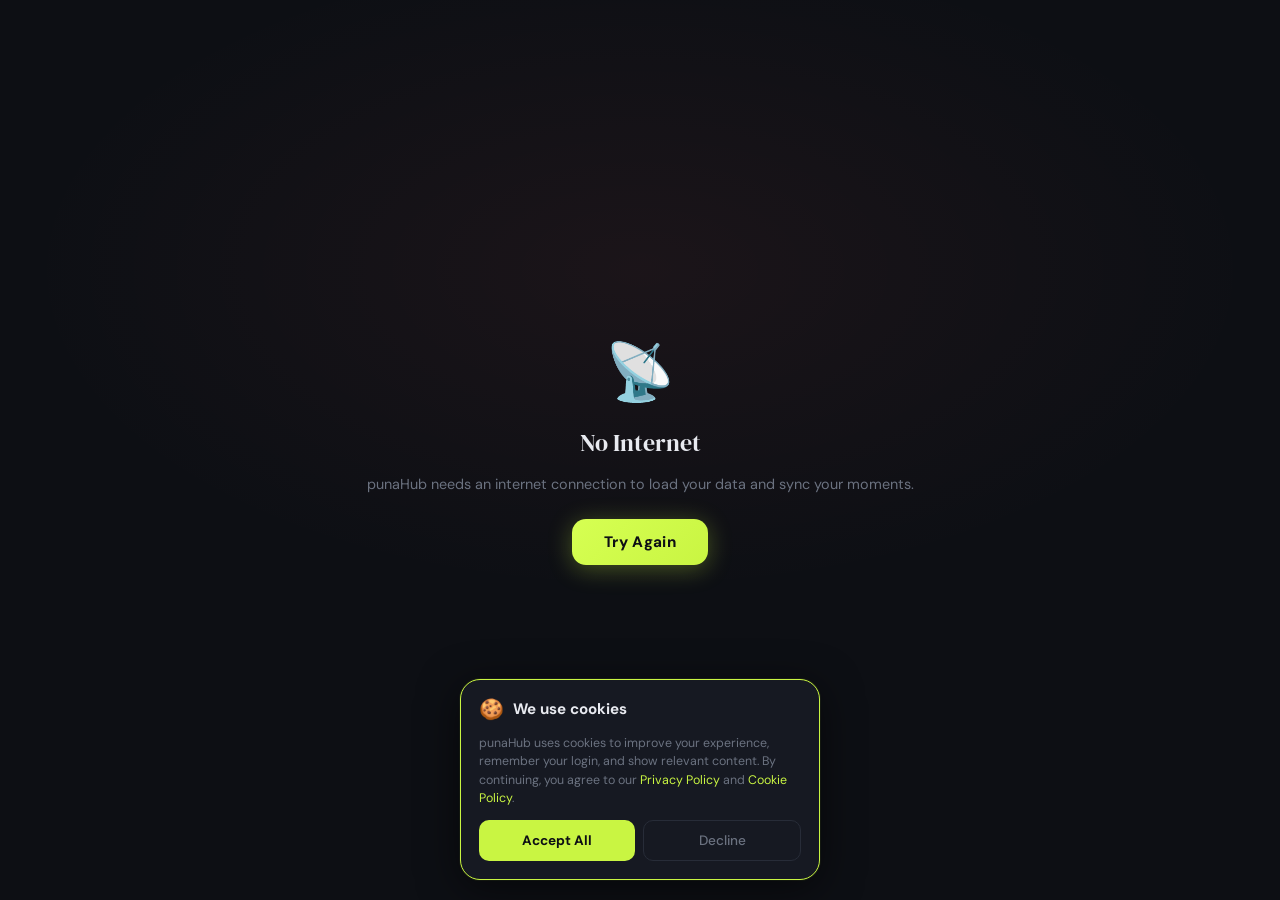
==== commit 79de62bc: "Add files via upload" ====
--- a/punahub.html
+++ b/punahub.html
@@ -2,7 +2,7 @@
 <html lang="en">
 <head>
   <meta charset="UTF-8" />
-  <meta name="viewport" content="width=device-width, initial-scale=1.0, maximum-scale=1.0, user-scalable=no, viewport-fit=cover" />
+  <meta name="viewport" content="width=device-width, initial-scale=1.0, viewport-fit=cover" />
   <meta name="theme-color" content="#0d0f14" />
   <meta name="apple-mobile-web-app-capable" content="yes" />
   <meta name="apple-mobile-web-app-status-bar-style" content="black-translucent" />
@@ -11,6 +11,92 @@
   <meta name="description" content="punaHub — share your moments">
   <meta name="apple-mobile-web-app-title" content="punaHub">
   <meta name="mobile-web-app-capable" content="yes">
+  <!-- Hint to Chrome on Android to request high refresh rate for this page -->
+  <meta name="screen-orientation" content="any">
+  <style>
+    /* Always disable scroll-behavior on the feed — snap handles it natively at display Hz */
+    .reel-feed { scroll-behavior: auto !important; }
+    /* On 90Hz+ displays: same rule kept for clarity */
+    @media (min-resolution: 90dpi) {
+      .reel-feed { scroll-behavior: auto !important; }
+    }
+    /* Promote action SVGs to own layer — prevents icon repaints during video decode */
+    .reel-action-btn svg {
+      transform: translateZ(0);
+    }
+
+    /* ── Main-screen notification message bar ───────────────── */
+    #main-notif-bar {
+      display: none;
+      position: fixed;
+      top: 0;
+      left: 50%;
+      transform: translateX(-50%) translateY(-55%);
+      width: min(calc(100vw - 32px), 358px);
+      z-index: 99999;
+      pointer-events: none;
+      animation: mainNotifIn 0.42s cubic-bezier(0.16,1,0.3,1) both;
+    }
+    #main-notif-bar.visible { display: block; }
+    @keyframes mainNotifIn {
+      from { opacity:0; transform: translateX(-50%) translateY(-110%); }
+      to   { opacity:1; transform: translateX(-50%) translateY(-50%); }
+    }
+    @keyframes mainNotifOut {
+      from { opacity:1; transform: translateX(-50%) translateY(-50%); }
+      to   { opacity:0; transform: translateX(-50%) translateY(-110%); }
+    }
+    #main-notif-bar-inner {
+      display: flex;
+      align-items: center;
+      gap: 10px;
+      background: linear-gradient(135deg, #1a1f30 0%, #12151e 100%);
+      border: 2px solid rgba(201,245,66,0.75);
+      border-radius: 14px;
+      padding: 9px 12px 9px 12px;
+      box-shadow:
+        0 0 0 3px rgba(201,245,66,0.18),
+        0 8px 32px rgba(0,0,0,0.85),
+        0 0 18px rgba(201,245,66,0.15);
+      pointer-events: auto;
+      overflow: hidden;
+      position: relative;
+    }
+    #main-notif-bar-av {
+      width: 34px; height: 34px; border-radius: 50%;
+      flex-shrink: 0;
+      border: 2px solid rgba(201,245,66,0.5);
+      overflow: hidden;
+      display: flex; align-items: center; justify-content: center;
+      background: #272c38;
+      font-size: 1rem; color: #c9f542; font-weight: 700;
+    }
+    #main-notif-bar-av img { width:100%; height:100%; object-fit:cover; border-radius:50%; }
+    #main-notif-bar-emoji { font-size: 1.05rem; flex-shrink:0; }
+    #main-notif-bar-texts { flex:1; min-width:0; }
+    #main-notif-bar-name {
+      font-size: 0.8rem; font-weight: 700; color: #fff;
+      white-space: nowrap; overflow: hidden; text-overflow: ellipsis;
+      font-family: 'DM Sans', sans-serif;
+    }
+    #main-notif-bar-msg {
+      font-size: 0.72rem; color: #c9f542; margin-top: 1px;
+      white-space: nowrap; overflow: hidden; text-overflow: ellipsis;
+      font-family: 'DM Sans', sans-serif;
+    }
+    #main-notif-bar-close {
+      background: none; border: none;
+      color: #6b7280; font-size: 0.9rem; cursor: pointer;
+      padding: 4px; flex-shrink: 0; border-radius: 50%;
+      transition: background 0.15s, color 0.15s;
+      line-height: 1;
+    }
+    #main-notif-bar-close:hover { background: rgba(255,255,255,0.1); color: #fff; }
+    #main-notif-bar-shine {
+      position: absolute; left: 0; top: 0; right: 0; height: 1px;
+      background: linear-gradient(90deg, transparent, rgba(201,245,66,0.4), transparent);
+    }
+  </style>
   <link rel="apple-touch-icon" href="data:image/svg+xml,<svg xmlns='http://www.w3.org/2000/svg' viewBox='0 0 100 100'><text y='.10em' font-size='300'>✦</text></svg>">
   <link rel="preconnect" href="https://fonts.googleapis.com">
   <link rel="preconnect" href="https://fonts.gstatic.com" crossorigin>
@@ -34,20 +120,35 @@
     // Registered via blob URL so no separate SW file is needed
     var SW_CODE = [
       'var ICON="' + ICON + '";',
+      // Handle Web Push events (background push from server)
       'self.addEventListener("push",function(e){',
       '  var d={};try{d=e.data?e.data.json():{}}catch(x){d={body:e.data?e.data.text():""}}',
-      '  var o={body:d.body||"New activity on punaHub",icon:d.icon||ICON,badge:ICON,',
-      '    tag:d.tag||"punahub",renotify:true,requireInteraction:false,silent:false,',
-      '    vibrate:[100,50,100],timestamp:d.ts||Date.now(),data:d};',
+      '  var o={',
+      '    body:d.body||"New activity on punaHub",',
+      '    icon:d.icon||ICON,badge:ICON,',
+      '    tag:d.tag||"punahub",renotify:true,',
+      '    requireInteraction:false,silent:false,',
+      '    vibrate:[200,80,200,80,200],',
+      '    timestamp:d.ts||Date.now(),',
+      '    data:{url:d.url||"/",notif:d}',
+      '  };',
       '  if(d.image&&!d.image.startsWith("data:"))o.image=d.image;',
       '  e.waitUntil(self.registration.showNotification(d.title||"punaHub",o));',
       '});',
+      // Notification click — focus or open tab
       'self.addEventListener("notificationclick",function(e){',
       '  e.notification.close();',
       '  if(e.action==="dismiss")return;',
+      '  var url=(e.notification.data&&e.notification.data.url)||"/";',
       '  e.waitUntil(clients.matchAll({type:"window",includeUncontrolled:true}).then(function(cs){',
       '    for(var i=0;i<cs.length;i++){if("focus"in cs[i]){cs[i].focus();return;}}',
-      '    if(clients.openWindow)clients.openWindow("/");',
+      '    if(clients.openWindow)clients.openWindow(url);',
+      '  }));',
+      '});',
+      // Push subscription change — re-subscribe automatically
+      'self.addEventListener("pushsubscriptionchange",function(e){',
+      '  e.waitUntil(self.registration.pushManager.subscribe({userVisibleOnly:true,applicationServerKey:e.oldSubscription&&e.oldSubscription.options&&e.oldSubscription.options.applicationServerKey}).then(function(sub){',
+      '    return fetch("'+('__SUPABASE_PUSH_URL__')+'",{method:"POST",headers:{"Content-Type":"application/json"},body:JSON.stringify({type:"resubscribe",subscription:sub})}).catch(function(){});',
       '  }));',
       '});'
     ].join('');
@@ -148,14 +249,14 @@
       }
     }
 
-    // ── Export global API ────────────────────────────────────
+    // ── Export global API — FULLY ACTIVE ────────────────────
     window.__punaNotif = {
       requestPermission: requestPermission,
       show:              show,
       register:          registerSW,
       icon:              ICON,
-      isSupported:  function() { return 'Notification' in window; },
-      isGranted:    function() { return 'Notification' in window && Notification.permission === 'granted'; }
+      isSupported: function() { return ('Notification' in window); },
+      isGranted:   function() { return ('Notification' in window) && Notification.permission === 'granted'; }
     };
 
     // Register SW immediately on script load
@@ -166,6 +267,201 @@
     }
 
   })();
+
+  // ══════════════════════════════════════════════════════════
+  //  WEB PUSH ENGINE — subscribe device, relay to Supabase Edge Fn
+  //  ✅ Works on Android Chrome, Windows Chrome/Edge/Firefox
+  //  ✅ Background push even when app is closed
+  // ══════════════════════════════════════════════════════════
+  (function() {
+
+    // ── VAPID public key (generated — matches Edge Function) ──
+    var VAPID_PUBLIC_KEY = 'BIOIeHOJdthC2DTUTn3NrY751kCRVmtiifNwl2OgLzuA6UogmKVi13I_7FI90netvv-Ct5tY1y7RW_dprCSfMGc';
+
+    // Convert VAPID key from base64url to Uint8Array
+    function urlB64ToUint8Array(b64) {
+      var padding = '='.repeat((4 - b64.length % 4) % 4);
+      var base64  = (b64 + padding).replace(/-/g, '+').replace(/_/g, '/');
+      var raw     = atob(base64);
+      var arr     = new Uint8Array(raw.length);
+      for (var i = 0; i < raw.length; i++) arr[i] = raw.charCodeAt(i);
+      return arr;
+    }
+
+    // ── Subscribe this device to Web Push ────────────────────
+    async function subscribePush(userEmail) {
+      if (!userEmail) return null;
+      if (!('serviceWorker' in navigator) || !('PushManager' in window)) {
+        console.log('[punaHub Push] PushManager not supported on this device');
+        return null;
+      }
+      if (Notification.permission !== 'granted') return null;
+
+      try {
+        // Wait for SW to be ready
+        var reg = await navigator.serviceWorker.ready;
+
+        // Check for existing subscription — reuse if valid
+        var existing = await reg.pushManager.getSubscription();
+        if (existing) {
+          await _savePushSub(userEmail, existing);
+          console.log('[punaHub Push] ✅ Reused existing push subscription');
+          return existing;
+        }
+
+        // Subscribe to push
+        var sub = await reg.pushManager.subscribe({
+          userVisibleOnly:    true,
+          applicationServerKey: urlB64ToUint8Array(VAPID_PUBLIC_KEY)
+        });
+
+        await _savePushSub(userEmail, sub);
+        console.log('[punaHub Push] ✅ New push subscription saved for', userEmail);
+        return sub;
+
+      } catch(e) {
+        console.warn('[punaHub Push] Subscribe failed:', e.message);
+        return null;
+      }
+    }
+
+    // ── Save subscription to Supabase ─────────────────────────
+    async function _savePushSub(userEmail, sub) {
+      if (!window.sb || !sub) return;
+      try {
+        var subJson = sub.toJSON();
+        await window.sb.from('punahub_push_subs').upsert({
+          user_email: userEmail,
+          endpoint:   sub.endpoint,
+          p256dh:     subJson.keys && subJson.keys.p256dh,
+          auth:       subJson.keys && subJson.keys.auth,
+          updated_at: new Date().toISOString()
+        }, { onConflict: 'user_email,endpoint' });
+      } catch(e) {
+        console.warn('[punaHub Push] Save sub failed:', e.message);
+      }
+    }
+
+    // ── Send push via Supabase Edge Function ─────────────────
+    // Called server-side equivalent: we call the Edge Fn with the target email
+    // The Edge Fn looks up their subscriptions and sends Web Push
+    async function sendPushNotif(toEmail, title, body, tag, icon) {
+      if (!window.sb || !toEmail) return;
+      // Use global SB_URL constant defined at top of Supabase block
+      var SB_URL = (typeof window.SB_URL !== 'undefined' ? window.SB_URL : '') ||
+                   'https://hafjrxixytudodnuptky.supabase.co';
+      if (!SB_URL) return;
+
+      try {
+        var res = await fetch(SB_URL + '/functions/v1/push-notify', {
+          method:  'POST',
+          headers: {
+            'Content-Type':  'application/json',
+            'Authorization': 'Bearer ' + (window.SB_ANON || '')
+          },
+          body: JSON.stringify({
+            to_email: toEmail,
+            title:    title  || 'punaHub',
+            body:     body   || 'New activity',
+            tag:      tag    || 'punahub',
+            icon:     icon   || ''
+          })
+        });
+        if (!res.ok) {
+          var err = await res.text();
+          console.warn('[punaHub Push] Edge Fn error:', err);
+        } else {
+          console.log('[punaHub Push] ✅ Push sent to', toEmail);
+        }
+      } catch(e) {
+        console.warn('[punaHub Push] sendPush failed:', e.message);
+      }
+    }
+
+    // ── Expose globally ────────────────────────────────────────
+    window.__punaPush = {
+      subscribe:   subscribePush,
+      send:        sendPushNotif,
+      vapidKey:    VAPID_PUBLIC_KEY
+    };
+
+  })();
+
+  // ── Polite permission prompt UI ──────────────────────────
+  // Shows a branded in-app prompt then triggers the real browser permission dialog.
+  // Only shown once per browser (stored in localStorage).
+  window.__punaAskNotifPermission = async function() {
+    if (!('Notification' in window)) return;
+    if (Notification.permission === 'granted') return;
+    if (Notification.permission === 'denied')  return;
+    if (localStorage.getItem('punahub_notif_asked') === '1') return;
+    localStorage.setItem('punahub_notif_asked', '1');
+
+    var overlay = document.createElement('div');
+    overlay.id = 'puna-notif-prompt';
+    overlay.style.cssText = 'position:fixed;inset:0;z-index:999999;display:flex;align-items:flex-end;justify-content:center;padding:0 0 28px 0;background:rgba(0,0,0,0.6);backdrop-filter:blur(5px);animation:punaPromptIn 0.38s cubic-bezier(0.16,1,0.3,1) both';
+
+    overlay.innerHTML = [
+      '<style>',
+      '@keyframes punaPromptIn{from{opacity:0;transform:translateY(40px)}to{opacity:1;transform:translateY(0)}}',
+      '@keyframes punaPromptOut{from{opacity:1;transform:translateY(0)}to{opacity:0;transform:translateY(40px)}}',
+      '#puna-notif-prompt-card{width:min(calc(100vw - 32px),390px);background:linear-gradient(145deg,#181d2a,#111418);border:1.5px solid rgba(201,245,66,0.35);border-radius:22px;padding:22px 20px 18px;box-shadow:0 0 0 4px rgba(201,245,66,0.07),0 24px 60px rgba(0,0,0,0.85);font-family:"DM Sans",system-ui,sans-serif;color:#e8eaf0}',
+      '#puna-notif-prompt-card .pnp-top{display:flex;align-items:center;gap:14px;margin-bottom:14px}',
+      '#puna-notif-prompt-card .pnp-icon{width:52px;height:52px;border-radius:14px;background:rgba(201,245,66,0.1);border:1.5px solid rgba(201,245,66,0.3);display:flex;align-items:center;justify-content:center;font-size:1.7rem;flex-shrink:0;animation:bellShake 0.8s ease 0.5s both}',
+      '#puna-notif-prompt-card .pnp-title{font-size:1rem;font-weight:700;color:#fff;line-height:1.3}',
+      '#puna-notif-prompt-card .pnp-sub{font-size:0.78rem;color:#9ca3af;margin-top:2px}',
+      '#puna-notif-prompt-card .pnp-desc{font-size:0.83rem;color:#9ca3af;line-height:1.55;margin-bottom:18px}',
+      '#puna-notif-prompt-card .pnp-desc strong{color:#c9f542;font-weight:600}',
+      '#puna-notif-prompt-card .pnp-btns{display:flex;gap:10px}',
+      '#puna-notif-prompt-card .pnp-allow{flex:1;background:#c9f542;color:#0d0f14;border:none;border-radius:12px;padding:14px;font-size:0.9rem;font-weight:700;cursor:pointer;font-family:"DM Sans",sans-serif;transition:opacity 0.15s}',
+      '#puna-notif-prompt-card .pnp-allow:hover{opacity:0.88}',
+      '#puna-notif-prompt-card .pnp-skip{background:rgba(255,255,255,0.07);color:#6b7280;border:1px solid rgba(255,255,255,0.1);border-radius:12px;padding:14px 18px;font-size:0.85rem;cursor:pointer;font-family:"DM Sans",sans-serif;transition:background 0.15s}',
+      '#puna-notif-prompt-card .pnp-skip:hover{background:rgba(255,255,255,0.12);color:#fff}',
+      '</style>',
+      '<div id="puna-notif-prompt-card">',
+        '<div class="pnp-top">',
+          '<div class="pnp-icon">\u{1F514}</div>',
+          '<div><div class="pnp-title">Stay in the loop</div><div class="pnp-sub">punaHub notifications</div></div>',
+        '</div>',
+        '<div class="pnp-desc">Get notified instantly when someone <strong>follows you</strong>, <strong>likes</strong> or <strong>comments</strong> on your reels \u2014 even when the app is in the background.</div>',
+        '<div class="pnp-btns">',
+          '<button class="pnp-allow" id="pnp-allow-btn">\u{1F514}&nbsp; Allow Notifications</button>',
+          '<button class="pnp-skip"  id="pnp-skip-btn">Not now</button>',
+        '</div>',
+      '</div>'
+    ].join('');
+
+    (document.getElementById('app-frame') || document.body).appendChild(overlay);
+
+    function _dismiss() {
+      overlay.style.animation = 'punaPromptOut 0.28s cubic-bezier(0.4,0,1,1) forwards';
+      setTimeout(function(){ if (overlay.parentNode) overlay.remove(); }, 260);
+    }
+
+    document.getElementById('pnp-skip-btn').onclick = _dismiss;
+    overlay.addEventListener('click', function(e){ if (e.target === overlay) _dismiss(); });
+
+    document.getElementById('pnp-allow-btn').onclick = async function() {
+      _dismiss();
+      var result = await window.__punaNotif.requestPermission();
+      if (result === 'granted') {
+        // 1. Subscribe device to Web Push (stores endpoint in Supabase)
+        var cu = window.__punaActiveUser;
+        if (cu && cu.email && window.__punaPush) {
+          window.__punaPush.subscribe(cu.email);
+        }
+        // 2. Confirm with a local OS notification
+        setTimeout(function() {
+          window.__punaNotif.show(
+            'punaHub ✨',
+            'Notifications on! You'll be notified even when the app is closed.',
+            '',
+            'puna-welcome'
+          );
+        }, 800);
+      }
+    };
+  };
   </script>
   <style>
 /* ── Reset & Base ────────────────────────────────────────── */
@@ -203,17 +499,14 @@
 }
 
 /* ═══════════════════════════════════════════════════════════
-   DEVICE-ADAPTIVE LAYOUT
-   • Mobile portrait  → true full-screen edge-to-edge
-   • Mobile landscape → scrollable, full width
-   • Tablet           → centred phone card, padded
-   • Desktop          → phone silhouette with bezel
+   LAYOUT — Clean bordered app window
+   Matches Image 2: neutral border, no phone bezel, no green glow
 ═══════════════════════════════════════════════════════════ */
 html, body {
   width: 100%; height: 100%;
   margin: 0; padding: 0;
   overflow: hidden;
-  background: #050507;
+  background: var(--bg);
   font-family: 'DM Sans', system-ui, -apple-system, sans-serif;
   font-size: 16px;
   color: var(--text);
@@ -221,99 +514,70 @@
   text-size-adjust: 100%;
 }
 
+/* Desktop: center the app as a phone-sized card with border */
+@media (min-width: 700px) {
+  html, body {
+    background: #06080c;
+    display: flex;
+    align-items: center;
+    justify-content: center;
+  }
+}
+
 #app-frame {
   position: fixed;
   inset: 0;
-  margin: auto;
+  margin: 0;
   background: var(--bg);
   overflow: hidden;
   contain: layout paint;
-  /* default mobile: fill screen */
   width: 100%;
   height: 100%;
   border-radius: 0;
-}
-
-/* ── Small phones (≤ 380px wide) ── */
-@media (max-width: 380px) {
+  border: none;
+  box-shadow: none;
+}
+
+/* Desktop: constrain to phone-card look with border */
+@media (min-width: 700px) {
+  #app-frame {
+    position: relative !important;
+    inset: unset !important;
+    width: 390px !important;
+    height: min(820px, calc(100vh - 32px)) !important;
+    max-height: calc(100vh - 32px) !important;
+    border-radius: 40px !important;
+    border: 1px solid rgba(255,255,255,0.10) !important;
+    box-shadow:
+      0 0 0 10px #0e1018,
+      0 0 0 11px rgba(255,255,255,0.06),
+      0 40px 80px rgba(0,0,0,0.9) !important;
+    overflow: hidden !important;
+    flex-shrink: 0 !important;
+  }
+}
+
+/* ── Small phones (≤ 390px wide) ── */
+@media (max-width: 390px) {
   :root { font-size: 14px; }
 }
 
-/* ── Tablet portrait (≥ 600px wide, tall) ── */
-@media (min-width: 600px) and (min-height: 700px) and (orientation: portrait) {
-  body { display: flex; align-items: center; justify-content: center; }
-  #app-frame {
-    position: relative;
-    inset: unset;
-    width: min(420px, 90vw);
-    height: min(calc(min(420px, 90vw) * 16 / 9), 95vh);
-    border-radius: 32px;
-    box-shadow:
-      0 0 0 1px #1e2230,
-      0 0 0 10px #111,
-      0 30px 80px rgba(0,0,0,0.8);
-  }
-}
-
-/* ── Tablet landscape / desktop ── */
-@media (min-width: 768px) and (orientation: landscape) {
-  body { display: flex; align-items: center; justify-content: center; }
-  #app-frame {
-    position: relative;
-    inset: unset;
-    width: min(380px, 42vh);
-    height: min(calc(min(380px, 42vh) * 16 / 9), 96vh);
-    border-radius: 36px;
-    box-shadow:
-      0 0 0 2px #1a1a1a,
-      0 0 0 12px #111,
-      0 40px 100px rgba(0,0,0,0.85);
-  }
-}
-
-/* ── Large desktop ── */
-@media (min-width: 1200px) {
-  body { display: flex; align-items: center; justify-content: center; }
-  #app-frame {
-    position: relative;
-    inset: unset;
-    width: 390px;
-    height: calc(390px * 16 / 9);
-    max-height: 96vh;
-    border-radius: 44px;
-    box-shadow:
-      0 0 0 2px #1a1a1a,
-      0 0 0 14px #111,
-      0 50px 120px rgba(0,0,0,0.9);
-  }
-}
-
-/* ── iPhone SE / tiny phones (≤ 375px, ≤ 680px tall) ── */
+/* ── iPhone SE / tiny phones ── */
 @media (max-width: 375px) and (max-height: 680px) {
-  :root {
-    --sp-md: 10px;
-    --sp-lg: 16px;
-  }
-}
-
-/* ── Background Orbs ─────────────────────────────────────── */
-.bg-orb {
-  position: absolute;
-  border-radius: 50%;
-  filter: blur(80px);
-  opacity: 0.18;
-  pointer-events: none;
-  animation: float 8s ease-in-out infinite alternate;
-  z-index: 0;
-}
-.orb1 { width: 300px; height: 300px; background: var(--accent);  top: -100px; left: -100px; }
-.orb2 { width: 260px; height: 260px; background: var(--accent2); bottom: -80px; right: -80px; animation-delay: -4s; }
-@keyframes float {
-  from { transform: translate(0,0) scale(1); }
-  to   { transform: translate(20px,14px) scale(1.06); }
-}
+  :root { --sp-md: 10px; --sp-lg: 16px; }
+}
+
+@media (min-width: 700px) {
+  .container {
+    border-radius: 40px;
+    overflow: hidden;
+  }
+}
+
+.bg-orb { display: none; }
 
 /* ── Card ────────────────────────────────────────────────── */
+/* ── Auth Container — centered card inside the app frame ── */
 .container {
   position: absolute;
   inset: 0;
@@ -325,15 +589,49 @@
   border: none;
   border-radius: 0;
   box-shadow: none;
-  padding: clamp(40px, 10vh, 70px) clamp(20px, 7vw, 36px) clamp(28px, 6vh, 48px);
+  /* center content vertically & horizontally */
   display: flex;
   flex-direction: column;
+  align-items: center;
   justify-content: center;
+  padding: clamp(28px, 8vh, 56px) clamp(24px, 8vw, 48px);
   animation: slideUp 0.45s cubic-bezier(0.16,1,0.3,1) both;
   scrollbar-width: none;
   -webkit-overflow-scrolling: touch;
 }
 .container::-webkit-scrollbar { display: none; }
+
+/* Inner form panel — floats as a card inside the container */
+#auth-card .brand,
+#auth-card .tabs,
+#auth-card .form,
+#avatar-card .brand,
+#avatar-card .avatar-header,
+#avatar-card .crop-area,
+#avatar-card .avatar-footer {
+  width: 100%;
+  max-width: 380px;
+}
+/* avatar-preview-wrap must NOT get max-width:380px — it has its own fixed size */
+#avatar-card .avatar-preview-wrap {
+  width: 130px;
+  max-width: 130px;
+}
+
+/* Avatar card: centered vertically, full layout like screenshot */
+#avatar-card.container {
+  justify-content: flex-start;
+  padding-top: clamp(32px, 8vh, 56px);
+  align-items: center;
+}
+
+/* Brand on avatar card — centered */
+#avatar-card .brand {
+  text-align: center;
+  margin-bottom: 36px;
+  width: 100%;
+}
+
 @keyframes slideUp {
   from { opacity: 0; transform: translateY(32px); }
   to   { opacity: 1; transform: translateY(0); }
@@ -342,21 +640,41 @@
 /* ── Brand ───────────────────────────────────────────────── */
 .brand {
   text-align: center;
-  margin-bottom: 28px;
-}
-.brand-icon { font-size: clamp(1.5rem, 5vw, 2rem); color: var(--accent); display: block; margin-bottom: 6px; line-height: 1; }
-.brand-name { font-family: 'DM Serif Display', serif; font-size: var(--fs-xl); letter-spacing: -0.01em; }
+  margin-bottom: 32px;
+}
+.brand-icon {
+  font-size: 2.2rem;
+  color: var(--accent);
+  display: block;
+  margin-bottom: 8px;
+  line-height: 1;
+  filter: drop-shadow(0 0 12px rgba(201,245,66,0.5));
+}
+.brand-name {
+  font-family: 'DM Serif Display', serif;
+  font-size: clamp(2rem, 8vw, 2.8rem);
+  letter-spacing: -0.02em;
+  line-height: 1;
+}
 .brand-puna { color: #ffffff; }
 .brand-hub  { color: var(--accent); }
+.brand-tagline {
+  font-size: 0.82rem;
+  color: var(--muted);
+  margin-top: 6px;
+  letter-spacing: 0.04em;
+}
 
 /* ── Tabs ────────────────────────────────────────────────── */
 .tabs {
   display: flex;
-  background: var(--bg);
+  background: rgba(255,255,255,0.04);
   border-radius: 14px;
   padding: 4px;
   margin-bottom: 28px;
   border: 1px solid var(--border);
+  width: 100%;
+  max-width: 380px;
 }
 .tab {
   flex: 1;
@@ -373,7 +691,7 @@
 .tab.active { background: var(--accent); color: #0d0f14; font-weight: 700; box-shadow: 0 4px 14px rgba(201,245,66,0.25); }
 
 /* ── Forms ───────────────────────────────────────────────── */
-.form { display: none; flex-direction: column; gap: 18px; animation: fadeIn 0.3s ease both; }
+.form { display: none; flex-direction: column; gap: 18px; animation: fadeIn 0.3s ease both; width: 100%; max-width: 380px; }
 .form.active { display: flex; }
 @keyframes fadeIn {
   from { opacity: 0; transform: translateY(6px); }
@@ -475,41 +793,58 @@
 /* ══════════════════════════════════════════════════════════
    AVATAR CARD
 ══════════════════════════════════════════════════════════ */
-.avatar-header { margin-bottom: 24px; }
-
-/* Preview circle */
+.avatar-header {
+  margin-bottom: 24px;
+  text-align: left;
+  width: 100%;
+  max-width: 380px;
+}
+.avatar-header .form-title { margin-bottom: 4px; font-size: 1.85rem; }
+.avatar-header .form-sub   { margin-top: 0; }
+
+/* Preview circle — centered */
 .avatar-preview-wrap {
   position: relative;
-  width: 120px; height: 120px;
-  margin: 0 auto 24px;
+  width: 130px;
+  height: 130px;
+  margin: 0 auto 32px auto;
+  flex-shrink: 0;
 }
 .avatar-preview {
-  width: 120px; height: 120px;
+  width: 130px;
+  height: 130px;
   border-radius: 50%;
-  background: var(--bg);
+  background: #1e2130;
   border: 2.5px solid var(--border);
   display: flex; align-items: center; justify-content: center;
   overflow: hidden;
-  font-size: 2.8rem;
+  font-size: 3rem;
   cursor: pointer;
   transition: border-color var(--transition);
 }
 .avatar-preview:hover { border-color: var(--accent); }
 .avatar-preview img { width: 100%; height: 100%; object-fit: cover; display: block; }
-
 .avatar-placeholder { line-height: 1; user-select: none; }
 
+/* Edit pencil button — bottom-right corner of the circle */
 .avatar-edit-btn {
-  position: absolute; bottom: 2px; right: 2px;
-  width: 34px; height: 34px;
-  background: var(--accent); border: none; border-radius: 50%;
+  position: absolute;
+  bottom: 4px;
+  right: 4px;
+  width: 34px;
+  height: 34px;
+  background: var(--accent);
+  border: none;
+  border-radius: 50%;
   display: flex; align-items: center; justify-content: center;
-  cursor: pointer; box-shadow: 0 2px 10px rgba(0,0,0,0.4);
+  cursor: pointer;
+  box-shadow: 0 2px 10px rgba(201,245,66,0.5);
   -webkit-tap-highlight-color: transparent;
   transition: transform 0.15s;
+  z-index: 2;
 }
 .avatar-edit-btn:active { transform: scale(0.9); }
-.avatar-edit-btn svg { width: 16px; height: 16px; stroke: #0d0f14; }
+.avatar-edit-btn svg { width: 15px; height: 15px; stroke: #0d0f14; }
 
 /* Crop area */
 .crop-area {
@@ -567,8 +902,22 @@
 
 /* Avatar footer */
 .avatar-footer {
-  display: flex; flex-direction: column; align-items: center; gap: 12px;
+  display: flex;
+  flex-direction: column;
+  align-items: stretch;
+  gap: 14px;
   margin-top: 8px;
+  width: 100%;
+  max-width: 380px;
+}
+.avatar-footer .btn-link {
+  text-align: center;
+  font-size: 0.85rem;
+  color: var(--muted);
+  text-decoration: underline;
+  background: none;
+  border: none;
+  cursor: pointer;
 }
 
 /* ══════════════════════════════════════════════════════════
@@ -669,8 +1018,8 @@
   .form-title { font-size: 1.2rem; line-height: 1.5; }
   .field input { padding: 9px 12px; font-size: 0.9rem; }
   .btn-primary { padding: 11px; }
-  .avatar-preview-wrap { width: 80px; height: 80px; margin-bottom: 12px; }
-  .avatar-preview { width: 80px; height: 80px; font-size: 2.2rem; }
+  .avatar-preview-wrap { width: 90px; height: 90px; margin-bottom: 12px; max-width: 90px; }
+  .avatar-preview { width: 90px; height: 90px; font-size: 2.2rem; }
   .crop-canvas-wrap { width: 180px; height: 180px; }
   .crop-canvas-wrap canvas { width: 180px; height: 180px; }
   /* reel-info & reel-actions auto-positioned via --reel-info-bottom */
@@ -845,7 +1194,7 @@
   display: flex;
   align-items: center;
   justify-content: space-between;
-  padding: max(env(safe-area-inset-top, 0px), 20px) 20px 20px;
+  padding: 16px 20px 16px;
   background: rgba(0,0,0,0.45);
   backdrop-filter: blur(22px);
   -webkit-backdrop-filter: blur(22px);
@@ -858,6 +1207,63 @@
   letter-spacing: -0.01em;
 }
 .reel-topbar-actions { display: flex; gap: 10px; align-items: center; }
+
+/* ── Welcome bar ─────────────────────────────────────────── */
+@keyframes welcomeSlideIn {
+  from { opacity:0; transform:translateY(-100%); }
+  to   { opacity:1; transform:translateY(0); }
+}
+@keyframes welcomeSlideOut {
+  from { opacity:1; transform:translateY(0); }
+  to   { opacity:0; transform:translateY(-110%); }
+}
+#welcome-bar {
+  position: absolute;
+  top: 68px; left: 0; right: 0;
+  z-index: 19;
+  display: none;
+  justify-content: center;
+  pointer-events: none;
+}
+#welcome-bar.show { display: flex; }
+#welcome-bar-inner {
+  display: flex;
+  align-items: center;
+  gap: 8px;
+  background: linear-gradient(90deg, rgba(201,245,66,0.13) 0%, rgba(66,245,213,0.10) 100%);
+  border: 1px solid rgba(201,245,66,0.35);
+  border-radius: 30px;
+  padding: 6px 16px 6px 10px;
+  box-shadow: 0 4px 24px rgba(0,0,0,0.5), 0 0 0 1px rgba(201,245,66,0.08);
+  animation: welcomeSlideIn 0.5s cubic-bezier(0.16,1,0.3,1) both;
+  backdrop-filter: blur(12px);
+  -webkit-backdrop-filter: blur(12px);
+  pointer-events: auto;
+}
+#welcome-bar-wave {
+  font-size: 1.1rem;
+  display: inline-block;
+  animation: waveHand 1.2s ease 0.6s 2;
+  transform-origin: 70% 80%;
+}
+@keyframes waveHand {
+  0%,100% { transform: rotate(0deg); }
+  20%      { transform: rotate(-18deg); }
+  50%      { transform: rotate(18deg); }
+  80%      { transform: rotate(-10deg); }
+}
+#welcome-bar-text {
+  font-size: 0.78rem;
+  font-weight: 600;
+  color: #e8eaf0;
+  font-family: 'DM Sans', sans-serif;
+  white-space: nowrap;
+  letter-spacing: 0.01em;
+}
+#welcome-bar-text span {
+  color: #c9f542;
+  font-weight: 700;
+}
 .reel-upload-btn {
   width: 44px; height: 44px;
   background: var(--accent);
@@ -892,6 +1298,7 @@
   scrollbar-width: none;
   overscroll-behavior: contain;
   will-change: scroll-position;
+  touch-action: pan-y;
   background: #050507;
 }
 .reel-feed::-webkit-scrollbar { display: none; }
@@ -901,11 +1308,47 @@
   height: 100%;
   display: flex; flex-direction: column;
   align-items: center; justify-content: center;
-  gap: 10px; color: #fff; text-align: center; padding: 20px;
-}
-.reel-empty-icon { font-size: 3rem; }
-.reel-empty p { font-size: 1.1rem; font-weight: 600; }
-.reel-empty span { color: #888; font-size: 0.9rem; }
+  gap: 12px; color: #fff; text-align: center; padding: 20px;
+  background: var(--bg);
+}
+.reel-empty-icon {
+  width: 72px; height: 72px;
+  display: flex; align-items: center; justify-content: center;
+  margin-bottom: 4px;
+  opacity: 0.85;
+}
+.reel-empty-icon svg { width: 72px; height: 72px; }
+.reel-empty p { font-size: 1.05rem; font-weight: 600; color: #e8eaf0; margin: 0; }
+.reel-empty span { color: #6b7280; font-size: 0.85rem; }
+
+/* Scroll arrows — right side nav buttons */
+.scroll-arrows {
+  position: absolute;
+  right: 14px;
+  top: 50%;
+  transform: translateY(-50%);
+  z-index: 25;
+  display: flex;
+  flex-direction: column;
+  gap: 10px;
+  pointer-events: none;
+}
+.scroll-arrow-btn {
+  width: 36px; height: 36px;
+  background: rgba(255,255,255,0.1);
+  border: 1px solid rgba(255,255,255,0.15);
+  border-radius: 50%;
+  display: flex; align-items: center; justify-content: center;
+  cursor: pointer;
+  pointer-events: auto;
+  backdrop-filter: blur(8px);
+  -webkit-backdrop-filter: blur(8px);
+  -webkit-tap-highlight-color: transparent;
+  transition: background 0.2s, transform 0.15s;
+  color: #fff;
+}
+.scroll-arrow-btn:active { background: rgba(255,255,255,0.2); transform: scale(0.92); }
+.scroll-arrow-btn svg { width: 16px; height: 16px; stroke: #fff; }
 
 /* Individual reel card — fills feed slot with side margins for border display */
 .reel-card {
@@ -920,9 +1363,16 @@
   flex-shrink: 0;
   border-radius: 20px;
   border: 1.5px solid rgba(255,255,255,0.12);
-  box-shadow:
-    0 8px 32px rgba(0,0,0,0.6),
-    0 0 0 0.5px rgba(255,255,255,0.05) inset;
+  /* No box-shadow — forces full card texture re-upload every scroll frame */
+  /* Isolate each card — prevents sibling cards from triggering
+     reflow/repaint during video playback */
+  contain: layout style paint;
+  /* Isolate compositing from siblings completely */
+  isolation: isolate;
+  /* Own compositor layer — GPU-accelerated scroll & render */
+  transform: translateZ(0);
+  -webkit-transform: translateZ(0);
+  will-change: transform;
 }
 .reel-video {
   width: 100%; height: 100%;
@@ -956,62 +1406,70 @@
   z-index: 3;
 }
 
-/* ── Reel seek/progress slider ────────────────────────── */
-.reel-seek-bar {
+
+/* ── Instagram-style seek slider (bottom of reel card) ──── */
+.reel-seek-wrap {
   position: absolute;
-  bottom: 8px;
-  left: 0; right: 0;
-  z-index: 12;
-  padding: 0 14px;
+  bottom: 0; left: 0; right: 0;
+  z-index: 15;
+  padding: 10px 14px 12px;
   display: flex;
-  align-items: center;
-  gap: 8px;
+  flex-direction: column;
+  gap: 5px;
   pointer-events: auto;
-}
-.reel-seek-slider {
-  -webkit-appearance: none;
-  appearance: none;
-  flex: 1;
-  height: 3px;
-  border-radius: 99px;
-  outline: none;
-  cursor: pointer;
-  background: rgba(255,255,255,0.25);
-  --spct: 0%;
-  background: linear-gradient(to right, #c9f542 var(--spct), rgba(255,255,255,0.3) var(--spct));
-  transition: height 0.15s ease;
-}
-.reel-seek-slider:active,
-.reel-seek-slider:focus {
-  height: 5px;
-}
-.reel-seek-slider::-webkit-slider-thumb {
-  -webkit-appearance: none;
-  width: 14px; height: 14px;
-  border-radius: 50%;
-  background: #c9f542;
-  box-shadow: 0 0 0 3px rgba(201,245,66,0.3);
-  cursor: pointer;
-  transition: transform 0.15s;
-}
-.reel-seek-slider:active::-webkit-slider-thumb { transform: scale(1.3); }
-.reel-seek-slider::-moz-range-thumb {
-  width: 14px; height: 14px;
-  border-radius: 50%;
-  border: none;
-  background: #c9f542;
-  cursor: pointer;
+  /* Own layer — isolates from video compositing */
+  transform: translateZ(0);
+  contain: layout style;
+}
+.reel-seek-times {
+  display: flex;
+  justify-content: space-between;
+  pointer-events: none;
 }
 .reel-seek-time {
-  font-size: 0.68rem;
+  font-size: 0.62rem;
   color: rgba(255,255,255,0.75);
   font-variant-numeric: tabular-nums;
   white-space: nowrap;
-  text-shadow: 0 1px 3px rgba(0,0,0,0.8);
-  min-width: 30px;
-  text-align: right;
+  text-shadow: 0 1px 4px rgba(0,0,0,0.9);
+  line-height: 1;
+}
+.reel-seek-track {
+  position: relative;
+  height: 20px;
+  display: flex;
+  align-items: center;
+  cursor: pointer;
+  /* Contain hit testing — no layout side effects */
+  contain: layout;
+}
+/* Static track background — never repaints */
+.reel-seek-track::before {
+  content: '';
+  position: absolute;
+  left: 0; right: 0;
+  height: 3px;
+  background: rgba(255,255,255,0.25);
+  border-radius: 99px;
+}
+/* Fill uses scaleX(0→1) transform — GPU only, zero layout cost */
+.reel-seek-filled {
+  position: absolute;
+  left: 0; top: 50%;
+  width: 100%;
+  height: 3px;
+  margin-top: -1.5px;
+  background: #c9f542;
+  border-radius: 99px;
+  /* No box-shadow — would repaint every frame */
   pointer-events: none;
-}
+  transform: scaleX(0);
+  transform-origin: left center;
+  will-change: transform;
+}
+/* Thumb hidden — clean bar only */
+.reel-seek-thumb { display: none; }
+
 .reel-tap-area {
   position: absolute;
   inset: 0;
@@ -1034,14 +1492,15 @@
 /* ── Reel info: pinned inside card above bottom ──────────── */
 .reel-info {
   position: absolute;
-  bottom: 36px;
+  bottom: 72px;
   left: 14px;
   max-width: calc(100% - 76px);
   z-index: 6;
   display: flex;
   flex-direction: column;
   gap: 5px;
-  filter: drop-shadow(0 1px 6px rgba(0,0,0,0.7));
+  /* text-shadow composites on GPU — filter: drop-shadow() forces CPU repaint */
+  text-shadow: 0 1px 8px rgba(0,0,0,0.9), 0 2px 16px rgba(0,0,0,0.6);
 }
 .reel-user-row {
   display: flex; align-items: center; gap: 10px;
@@ -1065,10 +1524,8 @@
   color: #fff;
   font-size: 0.74rem;
   font-weight: 600;
-  background: rgba(0,0,0,0.45);
+  background: rgba(0,0,0,0.65);
   border: 1px solid rgba(255,255,255,0.15);
-  backdrop-filter: blur(6px);
-  -webkit-backdrop-filter: blur(6px);
   padding: 3px 10px 3px 8px;
   border-radius: 20px;
   margin-top: 3px;
@@ -1080,7 +1537,7 @@
 .reel-actions {
   position: absolute;
   right: 12px;
-  bottom: 18px;
+  bottom: 72px;
   z-index: 6;
   display: flex; flex-direction: column; gap: 20px;
   align-items: center;
@@ -1090,7 +1547,7 @@
   display: flex; flex-direction: column; align-items: center; gap: 4px;
   font-family: 'DM Sans', system-ui, -apple-system, sans-serif; font-size: 0.72rem;
   cursor: pointer; -webkit-tap-highlight-color: transparent;
-  filter: drop-shadow(0 1px 4px rgba(0,0,0,0.5));
+  text-shadow: 0 1px 6px rgba(0,0,0,0.8);
   transition: transform 0.15s;
 }
 .reel-action-btn svg { width: 28px; height: 28px; }
@@ -2337,12 +2794,12 @@
 .hub-follow-btn:active { opacity: 0.75; transform: scale(0.95); }
 
 /* ── Device class overrides ─────────────────────────────── */
-/* Fix iOS 100vh bug */
+/* Fix iOS 100vh bug — but cap at our window height, not full screen */
 #app-frame {
-  height: calc(var(--vh, 1vh) * 100);
+  /* let the layout block above control height — don't override with 100vh */
 }
 @supports (height: 100dvh) {
-  #app-frame { height: 100dvh; }
+  /* intentionally left empty — border window uses explicit height */
 }
 
 /* iOS specific */
@@ -2637,6 +3094,617 @@
   50% { opacity: 0.5; }
 }
 </style>
+<!-- ════════════════════════════════════════════════════
+     punaHub ENHANCED v1 — Visual upgrade layer
+     All functional JS/HTML preserved. CSS-only enhancements.
+════════════════════════════════════════════════════ -->
+<style>
+/* ── Enhanced Font Import ─────────────────────────────── */
+@import url('https://fonts.googleapis.com/css2?family=Syne:wght@600;700;800&family=DM+Serif+Display:ital@0;1&family=DM+Sans:ital,opsz,wght@0,9..40,300;0,9..40,400;0,9..40,500;0,9..40,600;0,9..40,700;1,9..40,400&display=swap');
+
+/* ── Enhanced CSS Variables ───────────────────────────── */
+:root {
+  --accent:      #c9f542;
+  --accent2:     #42f5d5;
+  --accent-glow: rgba(201,245,66,0.35);
+  --glow-sm:     0 0 12px rgba(201,245,66,0.4);
+  --glow-md:     0 0 24px rgba(201,245,66,0.3), 0 0 48px rgba(201,245,66,0.15);
+  --glass-bg:    rgba(22, 25, 34, 0.75);
+  --glass-border:rgba(255,255,255,0.09);
+  --surface-hov: rgba(255,255,255,0.05);
+}
+
+/* ── Grain texture overlay ────────────────────────────── */
+#app-frame::after {
+  content: '';
+  position: absolute;
+  inset: 0;
+  z-index: 9998;
+  background-image: url("data:image/svg+xml,%3Csvg viewBox='0 0 256 256' xmlns='http://www.w3.org/2000/svg'%3E%3Cfilter id='noise'%3E%3CfeTurbulence type='fractalNoise' baseFrequency='0.9' numOctaves='4' stitchTiles='stitch'/%3E%3C/filter%3E%3Crect width='100%25' height='100%25' filter='url(%23noise)' opacity='1'/%3E%3C/svg%3E");
+  background-size: 180px 180px;
+  opacity: 0.022;
+  pointer-events: none;
+  border-radius: inherit;
+}
+
+/* ════════════════════════════════════════════════════════
+   STARTUP SCREEN — Enhanced
+════════════════════════════════════════════════════════ */
+#startup-screen {
+  background: radial-gradient(ellipse 120% 80% at 50% 110%, rgba(201,245,66,0.12) 0%, transparent 60%), #0d0f14;
+}
+.startup-logo {
+  font-size: 3rem;
+  filter: drop-shadow(0 0 20px rgba(201,245,66,0.8)) drop-shadow(0 0 40px rgba(201,245,66,0.4));
+  animation: startup-pulse 2s ease-in-out infinite, startup-rotate 8s linear infinite;
+}
+@keyframes startup-rotate {
+  from { transform: rotate(0deg); }
+  to   { transform: rotate(360deg); }
+}
+.startup-brand {
+  font-family: 'DM Serif Display', serif;
+  font-size: 2.2rem;
+  letter-spacing: -0.02em;
+}
+.startup-spinner {
+  border-color: rgba(201,245,66,0.1);
+  border-top-color: #c9f542;
+  box-shadow: 0 0 16px rgba(201,245,66,0.25);
+}
+
+/* ════════════════════════════════════════════════════════
+   AUTH SCREEN — Premium atmospheric feel
+════════════════════════════════════════════════════════ */
+#auth-card.container,
+#avatar-card.container {
+  background:
+    radial-gradient(ellipse 80% 50% at 50% 0%, rgba(201,245,66,0.08) 0%, transparent 55%),
+    radial-gradient(ellipse 60% 40% at 100% 100%, rgba(66,245,213,0.06) 0%, transparent 50%),
+    radial-gradient(ellipse 50% 60% at 0% 60%, rgba(201,245,66,0.04) 0%, transparent 50%),
+    var(--bg);
+}
+
+/* Floating ambient particles behind the auth form */
+#auth-card.container::before,
+#avatar-card.container::before {
+  content: '';
+  position: absolute;
+  width: 300px; height: 300px;
+  top: -80px; left: 50%;
+  transform: translateX(-50%);
+  background: radial-gradient(circle, rgba(201,245,66,0.07) 0%, transparent 70%);
+  border-radius: 50%;
+  pointer-events: none;
+  animation: authGlow 4s ease-in-out infinite alternate;
+}
+@keyframes authGlow {
+  from { transform: translateX(-50%) scale(1); opacity: 0.6; }
+  to   { transform: translateX(-50%) scale(1.15); opacity: 1; }
+}
+
+/* Brand — enhanced glow */
+.brand-icon {
+  font-size: 2.6rem;
+  filter: drop-shadow(0 0 16px rgba(201,245,66,0.7)) drop-shadow(0 0 32px rgba(201,245,66,0.35));
+  animation: iconPulse 3s ease-in-out infinite;
+}
+@keyframes iconPulse {
+  0%,100% { filter: drop-shadow(0 0 14px rgba(201,245,66,0.6)) drop-shadow(0 0 28px rgba(201,245,66,0.3)); }
+  50%      { filter: drop-shadow(0 0 22px rgba(201,245,66,0.9)) drop-shadow(0 0 44px rgba(201,245,66,0.5)); }
+}
+.brand-name {
+  font-family: 'DM Serif Display', serif;
+  font-size: clamp(2.2rem, 9vw, 3rem);
+  letter-spacing: -0.03em;
+}
+.brand-tagline {
+  font-size: 0.77rem;
+  letter-spacing: 0.12em;
+  text-transform: uppercase;
+  color: rgba(107,114,128,0.8);
+}
+
+/* Tab bar — refined pill */
+.tabs {
+  background: rgba(13,15,20,0.8);
+  border: 1px solid rgba(255,255,255,0.07);
+  border-radius: 16px;
+  padding: 5px;
+  backdrop-filter: blur(12px);
+}
+.tab {
+  border-radius: 12px;
+  font-size: 0.9rem;
+  letter-spacing: 0.01em;
+  transition: all 0.25s cubic-bezier(0.34,1.56,0.64,1);
+}
+.tab.active {
+  background: var(--accent);
+  color: #0a0c10;
+  font-weight: 800;
+  box-shadow: 0 4px 18px rgba(201,245,66,0.35), 0 0 0 1px rgba(201,245,66,0.3);
+  transform: translateY(-1px);
+}
+
+/* Input fields — enhanced glow on focus */
+.field input,
+.dob-row select {
+  background: rgba(13,15,20,0.6);
+  border-color: rgba(39,44,56,0.8);
+  border-radius: 14px;
+  transition: border-color 0.2s, box-shadow 0.2s, background 0.2s;
+  font-size: 0.95rem;
+}
+.field input:focus {
+  background: rgba(13,15,20,0.9);
+  border-color: var(--accent);
+  box-shadow: 0 0 0 3px rgba(201,245,66,0.12), 0 0 20px rgba(201,245,66,0.06);
+}
+
+/* Primary button — shimmer animation */
+.btn-primary {
+  border-radius: 16px;
+  font-size: 0.95rem;
+  font-weight: 800;
+  letter-spacing: 0.02em;
+  box-shadow: 0 4px 24px rgba(201,245,66,0.3), 0 1px 0 rgba(255,255,255,0.15) inset;
+  background: linear-gradient(135deg, #d6ff52 0%, #c9f542 50%, #b8e63a 100%);
+  position: relative;
+  overflow: hidden;
+  transition: transform 0.15s, box-shadow 0.15s;
+}
+.btn-primary::before {
+  content: '';
+  position: absolute;
+  top: 0; left: -100%; width: 60%; height: 100%;
+  background: linear-gradient(90deg, transparent, rgba(255,255,255,0.25), transparent);
+  transform: skewX(-20deg);
+  animation: btnShimmer 3s ease-in-out infinite;
+}
+@keyframes btnShimmer {
+  0%   { left: -100%; }
+  60%  { left: 150%; }
+  100% { left: 150%; }
+}
+.btn-primary:active {
+  transform: scale(0.97) translateY(1px);
+  box-shadow: 0 2px 12px rgba(201,245,66,0.2);
+}
+
+/* Ghost / outline buttons */
+.btn-ghost, .btn-outline {
+  border-radius: 14px;
+  transition: all 0.2s;
+}
+.btn-ghost:active, .btn-outline:active {
+  border-color: var(--accent);
+  color: var(--accent);
+  background: rgba(201,245,66,0.05);
+  box-shadow: 0 0 0 1px rgba(201,245,66,0.2);
+}
+
+/* ════════════════════════════════════════════════════════
+   REEL SCREEN — Elevated visual system
+════════════════════════════════════════════════════════ */
+
+/* Topbar — enhanced glass */
+.reel-topbar {
+  background: linear-gradient(to bottom, rgba(0,0,0,0.7) 0%, rgba(0,0,0,0.2) 100%);
+  backdrop-filter: blur(28px) saturate(1.6);
+  -webkit-backdrop-filter: blur(28px) saturate(1.6);
+  border-bottom: 1px solid rgba(255,255,255,0.04);
+}
+
+/* Logo — enhanced */
+.reel-logo {
+  font-family: 'DM Serif Display', serif;
+  font-size: 2.1rem;
+  letter-spacing: -0.02em;
+  background: linear-gradient(135deg, #ffffff 0%, #e8eaf0 100%);
+  -webkit-background-clip: text;
+  -webkit-text-fill-color: transparent;
+  background-clip: text;
+  filter: drop-shadow(0 2px 8px rgba(0,0,0,0.6));
+}
+.reel-logo .brand-hub-accent {
+  background: linear-gradient(135deg, #d6ff52 0%, #c9f542 100%);
+  -webkit-background-clip: text;
+  -webkit-text-fill-color: transparent;
+  background-clip: text;
+}
+
+/* Upload button — enhanced */
+.reel-upload-btn {
+  background: linear-gradient(135deg, #d6ff52 0%, #c9f542 100%);
+  box-shadow: 0 4px 16px rgba(201,245,66,0.5), 0 0 0 1px rgba(255,255,255,0.1) inset;
+  transition: transform 0.2s cubic-bezier(0.34,1.56,0.64,1), box-shadow 0.2s;
+}
+.reel-upload-btn:active {
+  transform: scale(0.88) !important;
+  box-shadow: 0 2px 8px rgba(201,245,66,0.3);
+}
+
+/* Icon buttons */
+.reel-icon-btn {
+  background: rgba(255,255,255,0.1);
+  border: 1px solid rgba(255,255,255,0.1);
+  backdrop-filter: blur(12px);
+  transition: background 0.2s, transform 0.15s, border-color 0.2s;
+}
+.reel-icon-btn:active {
+  background: rgba(255,255,255,0.2);
+  transform: scale(0.92);
+}
+
+/* Reel card — premium frame */
+.reel-card {
+  border-radius: 24px;
+  border: 1px solid rgba(255,255,255,0.1);
+  box-shadow:
+    0 0 0 1px rgba(0,0,0,0.3),
+    0 8px 32px rgba(0,0,0,0.5);
+  transition: border-color 0.3s;
+}
+.reel-card.playing {
+  border-color: rgba(201,245,66,0.15);
+}
+
+/* Video gradient — richer */
+.reel-gradient {
+  background: linear-gradient(
+    to bottom,
+    rgba(0,0,0,0) 0%,
+    rgba(0,0,0,0) 35%,
+    rgba(0,0,0,0.1) 52%,
+    rgba(0,0,0,0.55) 72%,
+    rgba(0,0,0,0.82) 87%,
+    rgba(0,0,0,0.92) 100%
+  );
+}
+
+/* ── Reel Action Buttons ──────────────────────────────── */
+.reel-action-btn {
+  transition: transform 0.2s cubic-bezier(0.34,1.56,0.64,1), color 0.2s, opacity 0.2s;
+  filter: drop-shadow(0 2px 6px rgba(0,0,0,0.7));
+}
+.reel-action-btn:active {
+  transform: scale(0.82) !important;
+}
+.reel-action-btn.liked {
+  filter: drop-shadow(0 0 10px rgba(255,77,109,0.6)) drop-shadow(0 2px 4px rgba(0,0,0,0.5));
+}
+
+/* ── Bottom Navigation Bar ────────────────────────────── */
+.reel-bottombar {
+  background: rgba(6,8,12,0.92);
+  backdrop-filter: blur(24px) saturate(1.8);
+  -webkit-backdrop-filter: blur(24px) saturate(1.8);
+  border-top: 1px solid rgba(255,255,255,0.07);
+  box-shadow: 0 -8px 32px rgba(0,0,0,0.5);
+}
+.reel-nav-btn {
+  position: relative;
+  font-size: 0.65rem;
+  font-weight: 600;
+  letter-spacing: 0.04em;
+  transition: color 0.25s, transform 0.2s;
+}
+.reel-nav-btn:active {
+  transform: scale(0.88);
+}
+.reel-nav-btn.active {
+  color: var(--accent);
+  text-shadow: 0 0 12px rgba(201,245,66,0.5);
+}
+.reel-nav-btn.active::after {
+  content: '';
+  position: absolute;
+  bottom: calc(env(safe-area-inset-bottom,0px) + 6px);
+  left: 50%;
+  transform: translateX(-50%);
+  width: 20px; height: 3px;
+  background: var(--accent);
+  border-radius: 3px;
+  box-shadow: 0 0 8px rgba(201,245,66,0.7);
+  animation: navDot 0.3s cubic-bezier(0.34,1.56,0.64,1) both;
+}
+@keyframes navDot {
+  from { width: 0; opacity: 0; }
+  to   { width: 20px; opacity: 1; }
+}
+.nav-avatar {
+  border-radius: 50%;
+  transition: box-shadow 0.25s;
+}
+.reel-nav-btn.active .nav-avatar {
+  box-shadow: 0 0 0 2px var(--accent), 0 0 10px rgba(201,245,66,0.35);
+}
+
+/* ── Profile Tab ─────────────────────────────────────── */
+.profile-tab {
+  background: linear-gradient(to bottom, #0a0c10 0%, #0d0f14 100%);
+}
+.profile-avatar-big {
+  box-shadow: 0 0 0 3px var(--accent), 0 0 0 6px rgba(201,245,66,0.12), 0 8px 24px rgba(0,0,0,0.5);
+  transition: box-shadow 0.3s;
+}
+.profile-avatar-big:active {
+  box-shadow: 0 0 0 3px var(--accent), 0 0 0 8px rgba(201,245,66,0.2), 0 0 20px rgba(201,245,66,0.15);
+}
+.stat-num {
+  font-family: 'Syne', sans-serif;
+  font-weight: 700;
+  background: linear-gradient(135deg, #fff 0%, #e8eaf0 100%);
+  -webkit-background-clip: text;
+  -webkit-text-fill-color: transparent;
+  background-clip: text;
+}
+.profile-stat:hover .stat-num {
+  background: linear-gradient(135deg, var(--accent) 0%, #d6ff52 100%);
+  -webkit-background-clip: text;
+  background-clip: text;
+}
+.edit-profile-btn {
+  border-radius: 10px;
+  border-color: rgba(255,255,255,0.2);
+  transition: all 0.2s;
+}
+.edit-profile-btn:active {
+  border-color: var(--accent);
+  color: var(--accent);
+  background: rgba(201,245,66,0.06);
+  box-shadow: 0 0 0 1px rgba(201,245,66,0.2);
+}
+
+/* ── Hub Sheet (Search/Profile panel) ────────────────── */
+#hub-sheet {
+  border-radius: 28px 28px 0 0;
+  background: linear-gradient(to bottom, rgba(20,23,32,0.98) 0%, rgba(15,17,24,0.99) 100%);
+  border-top: 1px solid rgba(255,255,255,0.08);
+  box-shadow: 0 -16px 64px rgba(0,0,0,0.7);
+  backdrop-filter: blur(32px);
+}
+.hub-sheet-tab.active {
+  background: rgba(201,245,66,0.12);
+  color: var(--accent);
+  border-radius: 10px;
+  font-weight: 700;
+}
+
+/* ── Comments Sheet ──────────────────────────────────── */
+.comments-sheet {
+  border-radius: 28px 28px 0 0;
+  background: linear-gradient(to bottom, rgba(18,21,30,0.99) 0%, rgba(13,15,20,1) 100%);
+  border-top: 1px solid rgba(255,255,255,0.07);
+  box-shadow: 0 -16px 64px rgba(0,0,0,0.8);
+}
+
+/* Comment send button */
+.comment-send-btn.ready {
+  box-shadow: 0 2px 12px rgba(201,245,66,0.4);
+}
+.comment-send-btn.ready:active {
+  transform: scale(0.85);
+  box-shadow: 0 0 8px rgba(201,245,66,0.2);
+}
+
+/* ── Settings Sheet ──────────────────────────────────── */
+.settings-sheet {
+  background: linear-gradient(to bottom, rgba(20,23,32,1) 0%, rgba(13,15,20,1) 100%);
+  border-radius: 28px 28px 0 0;
+  border-top: 1px solid rgba(255,255,255,0.07);
+}
+.settings-item-icon {
+  border-radius: 14px;
+}
+.settings-toggle.active {
+  background: linear-gradient(135deg, #d6ff52 0%, #c9f542 100%);
+  box-shadow: 0 2px 12px rgba(201,245,66,0.35);
+}
+
+/* ── Follow Button ───────────────────────────────────── */
+.follow-btn {
+  background: linear-gradient(135deg, #d6ff52 0%, #c9f542 100%);
+  border-radius: 10px;
+  font-weight: 800;
+  box-shadow: 0 2px 12px rgba(201,245,66,0.3);
+  transition: all 0.2s cubic-bezier(0.34,1.56,0.64,1);
+  letter-spacing: 0.02em;
+  font-size: 0.72rem;
+}
+.follow-btn:active {
+  transform: scale(0.9) !important;
+  box-shadow: 0 1px 6px rgba(201,245,66,0.2);
+}
+.follow-btn.following {
+  background: transparent;
+  border: 1.5px solid rgba(255,255,255,0.2);
+  color: rgba(255,255,255,0.65);
+  box-shadow: none;
+  font-weight: 600;
+}
+
+/* ── Notification Bar ────────────────────────────────── */
+#main-notif-bar-inner {
+  background: linear-gradient(135deg, rgba(18,21,30,0.97) 0%, rgba(12,14,20,0.98) 100%);
+  border: 1.5px solid rgba(201,245,66,0.6);
+  box-shadow:
+    0 0 0 4px rgba(201,245,66,0.12),
+    0 12px 48px rgba(0,0,0,0.9),
+    0 0 32px rgba(201,245,66,0.15);
+  border-radius: 18px;
+}
+
+/* ── Profile reel grid ───────────────────────────────── */
+.profile-reel-grid {
+  gap: 2px;
+}
+.profile-reel-thumb {
+  border-radius: 4px;
+  transition: opacity 0.2s, transform 0.2s;
+}
+.profile-reel-thumb:active {
+  opacity: 0.7;
+  transform: scale(0.96);
+}
+
+/* ── Context menu ────────────────────────────────────── */
+.reel-ctx-menu {
+  background: linear-gradient(to bottom, rgba(20,23,32,1) 0%, rgba(15,17,24,1) 100%);
+  border-top: 1px solid rgba(255,255,255,0.07);
+  border-radius: 28px 28px 0 0;
+  box-shadow: 0 -16px 64px rgba(0,0,0,0.8);
+}
+
+/* ── Upload modal ────────────────────────────────────── */
+.upload-modal {
+  background: rgba(5,7,10,0.9);
+  backdrop-filter: blur(24px);
+}
+.upload-inner {
+  background: linear-gradient(to bottom, rgba(18,21,30,0.99) 0%, rgba(13,15,20,1) 100%);
+  border: 1px solid rgba(255,255,255,0.07);
+  border-radius: 28px 28px 0 0;
+  box-shadow: 0 -16px 64px rgba(0,0,0,0.8);
+}
+
+/* ── Scroll arrows ───────────────────────────────────── */
+.scroll-arrow-btn {
+  background: rgba(0,0,0,0.5);
+  border: 1px solid rgba(255,255,255,0.12);
+  backdrop-filter: blur(12px);
+  transition: background 0.2s, transform 0.2s cubic-bezier(0.34,1.56,0.64,1), box-shadow 0.2s;
+}
+.scroll-arrow-btn:active {
+  background: rgba(201,245,66,0.15);
+  border-color: rgba(201,245,66,0.3);
+  transform: scale(0.9) !important;
+}
+
+/* ── Quality buttons ─────────────────────────────────── */
+.quality-btn.active {
+  background: rgba(201,245,66,0.12);
+  border-color: var(--accent);
+  color: var(--accent);
+  box-shadow: 0 0 14px rgba(201,245,66,0.2);
+  font-weight: 700;
+}
+
+/* ── Welcome bar ─────────────────────────────────────── */
+#welcome-bar-inner {
+  background: linear-gradient(90deg, rgba(201,245,66,0.12) 0%, rgba(66,245,213,0.08) 100%);
+  border: 1px solid rgba(201,245,66,0.3);
+  backdrop-filter: blur(16px);
+  box-shadow: 0 4px 24px rgba(0,0,0,0.6), 0 0 32px rgba(201,245,66,0.08);
+}
+
+/* ── Ping indicator ──────────────────────────────────── */
+#ping-indicator {
+  background: rgba(0,0,0,0.3) !important;
+  border: 1px solid rgba(255,255,255,0.07) !important;
+  backdrop-filter: blur(8px);
+  border-radius: 20px !important;
+}
+
+/* ── Message bars ────────────────────────────────────── */
+.message.error {
+  border: 1px solid rgba(255,107,107,0.2);
+  border-radius: 12px;
+}
+.message.success {
+  border: 1px solid rgba(107,255,184,0.2);
+  border-radius: 12px;
+}
+
+/* ── Storage panel ───────────────────────────────────── */
+.storage-panel {
+  background: rgba(13,15,20,0.8);
+  border: 1px solid rgba(255,255,255,0.06);
+  border-radius: 18px;
+  backdrop-filter: blur(8px);
+}
+
+/* ── Notif panel ─────────────────────────────────────── */
+.notif-sheet {
+  background: linear-gradient(to bottom, rgba(18,21,30,0.99) 0%, rgba(13,15,20,1) 100%);
+  border-radius: 28px 28px 0 0;
+  border-top: 1px solid rgba(255,255,255,0.07);
+  box-shadow: 0 -16px 64px rgba(0,0,0,0.8);
+}
+
+/* ── Reel info area (username, caption, etc.) ─────────── */
+.reel-info {
+  text-shadow: 0 1px 4px rgba(0,0,0,0.8);
+}
+.reel-username {
+  font-weight: 700;
+  letter-spacing: -0.01em;
+}
+.reel-caption {
+  text-shadow: 0 1px 6px rgba(0,0,0,0.9);
+}
+
+/* ── Empty state ─────────────────────────────────────── */
+.reel-empty {
+  background: radial-gradient(ellipse 80% 60% at 50% 30%, rgba(201,245,66,0.04) 0%, transparent 60%), var(--bg);
+}
+.reel-empty-icon {
+  filter: drop-shadow(0 0 20px rgba(201,245,66,0.2));
+}
+
+/* ── Follow panel sheet ──────────────────────────────── */
+.follow-panel-sheet {
+  background: linear-gradient(to bottom, rgba(18,21,30,0.99) 0%, rgba(13,15,20,1) 100%);
+  border-radius: 28px 28px 0 0;
+  border-top: 1px solid rgba(255,255,255,0.07);
+}
+
+/* ── Page load transitions ───────────────────────────── */
+.container {
+  animation: enhancedSlideUp 0.5s cubic-bezier(0.16,1,0.3,1) both;
+}
+@keyframes enhancedSlideUp {
+  from { opacity: 0; transform: translateY(24px) scale(0.98); }
+  to   { opacity: 1; transform: translateY(0) scale(1); }
+}
+
+/* ── Edit Profile modal ──────────────────────────────── */
+.edit-profile-modal .settings-sheet,
+.edit-profile-sheet {
+  background: linear-gradient(to bottom, rgba(18,21,30,0.99) 0%, rgba(13,15,20,1) 100%);
+  border-radius: 28px 28px 0 0;
+}
+
+/* ── No internet screen ──────────────────────────────── */
+#no-internet-screen {
+  background: radial-gradient(ellipse 80% 60% at 50% 30%, rgba(255,107,107,0.06) 0%, transparent 60%), #0d0f14;
+}
+.no-internet-retry {
+  background: linear-gradient(135deg, #d6ff52 0%, #c9f542 100%);
+  box-shadow: 0 4px 24px rgba(201,245,66,0.3);
+  font-weight: 800;
+  letter-spacing: 0.02em;
+}
+
+/* ── Avatar card enhanced ────────────────────────────── */
+.avatar-preview {
+  background: rgba(18,21,30,0.8);
+  box-shadow: 0 0 0 3px rgba(201,245,66,0.15), 0 8px 32px rgba(0,0,0,0.5);
+  transition: border-color 0.25s, box-shadow 0.25s;
+}
+.avatar-preview:hover {
+  border-color: var(--accent);
+  box-shadow: 0 0 0 4px rgba(201,245,66,0.2), 0 0 24px rgba(201,245,66,0.1);
+}
+.avatar-edit-btn {
+  background: linear-gradient(135deg, #d6ff52 0%, #c9f542 100%);
+  box-shadow: 0 4px 14px rgba(201,245,66,0.5);
+}
+.crop-canvas-wrap {
+  box-shadow: 0 0 0 3px var(--accent), 0 0 0 6px rgba(201,245,66,0.15), 0 12px 48px rgba(0,0,0,0.6);
+}
+</style>
 <body>
 
 <!-- ── Startup Loading Screen ── -->
@@ -2659,6 +3727,20 @@
 
 <div id="app-frame">
 
+  <!-- ── GLOBAL NOTIFICATION BAR — always on top of all screens ── -->
+  <div id="main-notif-bar" role="status" aria-live="polite">
+    <div id="main-notif-bar-inner">
+      <div id="main-notif-bar-shine"></div>
+      <div id="main-notif-bar-av"><span id="main-notif-bar-av-text">?</span></div>
+      <div id="main-notif-bar-emoji">🔔</div>
+      <div id="main-notif-bar-texts">
+        <div id="main-notif-bar-name">Someone</div>
+        <div id="main-notif-bar-msg">new activity</div>
+      </div>
+      <button id="main-notif-bar-close" aria-label="Dismiss notification" onclick="window.__dismissMainNotifBar()">✕</button>
+    </div>
+  </div>
+
   <div class="bg-orb orb1"></div>
   <div class="bg-orb orb2"></div>
 
@@ -2668,6 +3750,7 @@
     <div class="brand">
       <span class="brand-icon">✦</span>
       <span class="brand-name"><span class="brand-puna">puna</span><span class="brand-hub">Hub</span></span>
+      <p class="brand-tagline">Share your moments</p>
     </div>
 
     <div class="tabs">
@@ -2795,9 +3878,9 @@
         </div>
       </div>
       <div class="reel-topbar-actions">
-        <button class="reel-icon-btn" id="notif-btn" onclick="openNotifPanel()" title="Notifications" style="position:relative">
-          <svg viewBox="0 0 24 24" fill="none" stroke="currentColor" stroke-width="2"><path d="M18 8A6 6 0 006 8c0 7-3 9-3 9h18s-3-2-3-9"/><path d="M13.73 21a2 2 0 01-3.46 0"/></svg>
-          <span id="notif-badge" style="display:none;position:absolute;top:-3px;right:-3px;background:#ff4d6d;color:#fff;font-size:0.55rem;font-weight:700;border-radius:10px;min-width:16px;height:16px;padding:0 4px;align-items:center;justify-content:center;font-family:'DM Sans',sans-serif;line-height:1;border:1.5px solid #000;"></span>
+        <button class="reel-icon-btn" id="notif-btn" onclick="openNotifPanelWithTest()" title="Notifications" style="position:relative;overflow:visible">
+          <svg id="notif-bell-svg" viewBox="0 0 24 24" fill="none" stroke="currentColor" stroke-width="2" style="display:inline-block;transform-origin:50% 50%;vertical-align:middle"><path d="M18 8A6 6 0 006 8c0 7-3 9-3 9h18s-3-2-3-9"/><path d="M13.73 21a2 2 0 01-3.46 0"/></svg>
+          <span id="notif-badge" style="display:none;position:absolute;top:-4px;right:-4px;background:#ff2d55;color:#fff;font-size:0.6rem;font-weight:900;border-radius:50%;min-width:18px;height:18px;line-height:18px;text-align:center;padding:0 3px;font-family:'DM Sans',sans-serif;border:2px solid #0d0f14;pointer-events:none;z-index:10;letter-spacing:0;align-items:center;justify-content:center;"></span>
         </button>
         <button class="reel-upload-btn" onclick="openUpload()" title="Upload Reel">
           <svg viewBox="0 0 24 24" fill="none" stroke="currentColor" stroke-width="2.5"><line x1="12" y1="5" x2="12" y2="19"/><line x1="5" y1="12" x2="19" y2="12"/></svg>
@@ -2808,14 +3891,43 @@
       </div>
     </div>
 
+    <!-- WELCOME BAR -->
+    <div id="welcome-bar" role="status" aria-live="polite">
+      <div id="welcome-bar-inner">
+        <span id="welcome-bar-wave">👋</span>
+        <div id="welcome-bar-text">Welcome back, <span id="welcome-bar-name">friend</span>!</div>
+      </div>
+    </div>
+
     <!-- REEL FEED (vertical scroll snap) -->
     <div class="reel-feed" id="reel-feed">
       <!-- Reels injected by JS -->
       <div class="reel-empty" id="reel-empty">
-        <div class="reel-empty-icon">🎬</div>
+        <div class="reel-empty-icon">
+          <svg viewBox="0 0 80 80" fill="none" xmlns="http://www.w3.org/2000/svg">
+            <rect x="10" y="26" width="60" height="44" rx="5" fill="none" stroke="white" stroke-width="3"/>
+            <rect x="10" y="16" width="60" height="14" rx="4" fill="white" fill-opacity="0.12" stroke="white" stroke-width="3"/>
+            <line x1="22" y1="16" x2="15" y2="30" stroke="white" stroke-width="3" stroke-linecap="round"/>
+            <line x1="33" y1="16" x2="26" y2="30" stroke="white" stroke-width="3" stroke-linecap="round"/>
+            <line x1="44" y1="16" x2="37" y2="30" stroke="white" stroke-width="3" stroke-linecap="round"/>
+            <line x1="55" y1="16" x2="48" y2="30" stroke="white" stroke-width="3" stroke-linecap="round"/>
+            <line x1="66" y1="16" x2="59" y2="30" stroke="white" stroke-width="3" stroke-linecap="round"/>
+            <circle cx="40" cy="55" r="7" fill="none" stroke="white" stroke-width="2.5" opacity="0.6"/>
+          </svg>
+        </div>
         <p>No reels yet</p>
-        <span>Tap <strong>+</strong> to upload your first reel</span>
+        <span>Tap <strong style="color:#e8eaf0">+</strong> to upload your first reel</span>
       </div>
+    </div>
+
+    <!-- SCROLL ARROWS (right side, matching screenshot) -->
+    <div class="scroll-arrows" id="scroll-arrows">
+      <button class="scroll-arrow-btn" id="scroll-up-btn" onclick="scrollFeedUp()" title="Previous reel" aria-label="Previous reel">
+        <svg viewBox="0 0 24 24" fill="none" stroke="currentColor" stroke-width="2.5" stroke-linecap="round" stroke-linejoin="round"><polyline points="18 15 12 9 6 15"/></svg>
+      </button>
+      <button class="scroll-arrow-btn" id="scroll-down-btn" onclick="scrollFeedDown()" title="Next reel" aria-label="Next reel">
+        <svg viewBox="0 0 24 24" fill="none" stroke="currentColor" stroke-width="2.5" stroke-linecap="round" stroke-linejoin="round"><polyline points="6 9 12 15 18 9"/></svg>
+      </button>
     </div>
 
     <!-- BOTTOM NAV -->
@@ -2971,6 +4083,15 @@
       <div class="field" style="margin-top:10px">
         <label for="reel-desc">Description</label>
         <input type="text" id="reel-desc" placeholder="Add a description…" maxlength="120"/>
+      </div>
+
+      <!-- Privacy toggle -->
+      <div style="display:flex;align-items:center;justify-content:space-between;margin-top:14px;padding:12px 14px;background:rgba(255,255,255,0.04);border:1.5px solid rgba(255,255,255,0.09);border-radius:14px;">
+        <div style="display:flex;flex-direction:column;gap:2px">
+          <span id="reel-privacy-label" style="font-size:0.85rem;font-weight:700;color:#fff">🌍 Public</span>
+          <span id="reel-privacy-sub" style="font-size:0.72rem;color:#6b7280">Everyone can see this reel</span>
+        </div>
+        <div class="settings-toggle active" id="reel-privacy-toggle" onclick="toggleReelPrivacy()" style="cursor:pointer"><div class="toggle-knob"></div></div>
       </div>
 
       <button class="btn-primary" style="margin-top:16px" onclick="submitReel()">Post Reel</button>
@@ -3303,10 +4424,7 @@
       </div>
     </div>
     <div class="reel-ctx-divider"></div>
-    <button class="reel-ctx-item" id="ctx-visibility-btn" onclick="ctxToggleVisibility()">
-      <svg viewBox="0 0 24 24" fill="none" stroke="currentColor" stroke-width="2" id="ctx-visibility-icon"><path d="M1 12s4-8 11-8 11 8 11 8-4 8-11 8-11-8-11-8z"/><circle cx="12" cy="12" r="3"/></svg>
-      <span id="ctx-visibility-label">Make Private</span>
-    </button>
+
     <button class="reel-ctx-item" onclick="ctxShowAnalytics()">
       <svg viewBox="0 0 24 24" fill="none" stroke="currentColor" stroke-width="2"><path d="M18 20V10"/><path d="M12 20V4"/><path d="M6 20v-6"/></svg>
       <span>Analytics</span>
@@ -3351,11 +4469,7 @@
           <span class="analytics-num" id="a-comments">0</span>
           <span class="analytics-label">Comments</span>
         </div>
-        <div class="analytics-card">
-          <span class="analytics-icon">🔒</span>
-          <span class="analytics-num" id="a-privacy">Public</span>
-          <span class="analytics-label">Privacy</span>
-        </div>
+
       </div>
       <div class="analytics-engagement">
         <div class="analytics-engagement-label">Engagement Rate</div>
@@ -3441,7 +4555,9 @@
     return raw ? xmlToUsers(raw) : {};
   }
   function saveUsers(users) {
-    // Auto-sync to Supabase
+    // Immediately update in-memory cache so getUsers() returns fresh data at once
+    if (window.__sbData) window.__sbData.users = users;
+    // Auto-sync to Supabase (debounced)
     if (window.__cloudSync) window.__cloudSync('users', users);
     localStorage.setItem('punahub_users_xml', usersToXML(users));
   }
@@ -3559,7 +4675,7 @@
     setSession(user);
     document.getElementById('form-signup').reset();
     goToAvatarStep(user);
-    if (window.showNotifBannerOnce) window.showNotifBannerOnce();
+
   }
 
   function handleSignIn(e) {
@@ -3575,6 +4691,7 @@
 
   function handleLogout() {
     clearSession();
+    window.__punaActiveUser = null;          // clear live engine user reference
     croppedDataURL = null;
     document.getElementById('avatar-result').src = '';
     document.getElementById('avatar-result').classList.add('hidden');
@@ -3606,11 +4723,32 @@
     showCard('avatar-card');
   }
 
-  function saveAvatar() {
+  async function saveAvatar() {
     const user = getSession();
     if (!user) return;
     if (croppedDataURL) {
+      const oldAvatar = user.avatar;
       user.avatar = croppedDataURL;
+
+      // Upload immediately to Supabase Storage if available
+      if (window.sb) {
+        try {
+          const avatarPath = `avatars/${user.email.replace(/[^a-z0-9]/gi,'_')}.jpg`;
+          // Remove old avatar file from storage
+          if (oldAvatar && oldAvatar.includes('supabase')) {
+            try { await window.sb.storage.from('punahub').remove([avatarPath]); } catch(e) {}
+          }
+          const res  = await fetch(croppedDataURL);
+          const blob = await res.blob();
+          await window.sb.storage.from('punahub').upload(avatarPath, blob, { upsert: true, contentType: 'image/jpeg' });
+          const { data: urlData } = window.sb.storage.from('punahub').getPublicUrl(avatarPath);
+          user.avatar = urlData.publicUrl + '?v=' + Date.now();
+        } catch(e) {
+          console.warn('[punaHub] saveAvatar cloud upload failed, keeping base64:', e.message);
+          user.avatar = croppedDataURL;
+        }
+      }
+
       const users = getUsers();
       users[user.email] = user;
       saveUsers(users);
@@ -3629,6 +4767,7 @@
   function showWelcome(user) {
     initReelScreen(user);
     showCard('reel-screen');
+    // Sign-in success notification removed
   }
 
   // ── Storage info panel ─────────────────────────────────
@@ -3665,13 +4804,13 @@
     const toast = document.createElement('div');
     toast.id = 'sec-toast';
     toast.textContent = msg;
-    toast.style.cssText = `position:absolute;bottom:32px;left:50%;transform:translateX(-50%) translateY(20px);background:#1e2330;color:#e8eaf0;border:1px solid #272c38;padding:12px 24px;border-radius:30px;font-size:0.88rem;font-family:'DM Sans',sans-serif;z-index:9999;box-shadow:0 8px 30px rgba(0,0,0,0.5);animation:toastIn 0.3s cubic-bezier(0.16,1,0.3,1) forwards;`;
+    toast.style.cssText = `position:fixed;bottom:100px;left:50%;transform:translateX(-50%) translateY(20px);background:#1e2330;color:#e8eaf0;border:1px solid #272c38;padding:12px 24px;border-radius:30px;font-size:0.88rem;font-family:'DM Sans',sans-serif;z-index:2147483647;box-shadow:0 8px 30px rgba(0,0,0,0.5);animation:toastIn 0.3s cubic-bezier(0.16,1,0.3,1) forwards;`;
     if (!document.getElementById('toast-style')) {
       const s = document.createElement('style'); s.id='toast-style';
       s.textContent = `@keyframes toastIn{from{opacity:0;transform:translateX(-50%) translateY(20px)}to{opacity:1;transform:translateX(-50%) translateY(0)}}@keyframes toastOut{from{opacity:1;transform:translateX(-50%) translateY(0)}to{opacity:0;transform:translateX(-50%) translateY(20px)}}`;
       document.head.appendChild(s);
     }
-    (document.getElementById('app-frame') || document.body).appendChild(toast);
+    document.body.appendChild(toast);
     setTimeout(() => { toast.style.animation='toastOut 0.3s ease forwards'; setTimeout(()=>toast.remove(),320); }, 2200);
   }
 
@@ -4052,7 +5191,7 @@
     epCroppedURL = null;
   }
 
-  function saveEditProfile() {
+  async function saveEditProfile() {
     const nickname = document.getElementById('ep-nickname').value.trim();
     if (!nickname) {
       document.getElementById('ep-msg').className = 'message error';
@@ -4065,7 +5204,38 @@
     if (!user) return;
 
     user.nickname = nickname;
-    if (epCroppedURL) user.avatar = epCroppedURL;
+
+    if (epCroppedURL) {
+      // Show uploading state
+      document.getElementById('ep-msg').className = 'message';
+      document.getElementById('ep-msg').textContent = '⏳ Uploading avatar…';
+      document.getElementById('ep-msg').style.color = '#c9f542';
+
+      // Store new avatar as base64 first (will be uploaded to cloud by __cloudSync)
+      const oldAvatar = user.avatar;
+      user.avatar = epCroppedURL;
+
+      // If Supabase is available, upload immediately and delete old file
+      if (window.sb) {
+        try {
+          const avatarPath = `avatars/${user.email.replace(/[^a-z0-9]/gi,'_')}.jpg`;
+          // Delete old avatar from storage if it was a cloud URL
+          if (oldAvatar && oldAvatar.includes('supabase')) {
+            try { await window.sb.storage.from('punahub').remove([avatarPath]); } catch(e) {}
+          }
+          // Upload new avatar to Supabase Storage
+          const res  = await fetch(epCroppedURL);
+          const blob = await res.blob();
+          await window.sb.storage.from('punahub').upload(avatarPath, blob, { upsert: true, contentType: 'image/jpeg' });
+          const { data: urlData } = window.sb.storage.from('punahub').getPublicUrl(avatarPath);
+          // Use cache-busted URL so browser fetches the fresh image
+          user.avatar = urlData.publicUrl + '?v=' + Date.now();
+        } catch(e) {
+          console.warn('[punaHub] Avatar cloud upload failed, keeping base64:', e.message);
+          user.avatar = epCroppedURL; // fallback to base64
+        }
+      }
+    }
 
     users[currentUser.email] = user;
     saveUsers(users);
@@ -4080,7 +5250,12 @@
       document.getElementById('nav-avatar-ph'),
       user.avatar
     );
-
+    // Also force-refresh any other avatar elements in the DOM
+    document.querySelectorAll('.nav-avatar img, .profile-avatar-big img').forEach(function(el) {
+      if (el) el.src = user.avatar;
+    });
+
+    document.getElementById('ep-msg').style.color = '';
     document.getElementById('ep-msg').className = 'message success';
     document.getElementById('ep-msg').textContent = '✅ Profile updated!';
     setTimeout(() => closeEditProfile(), 1000);
@@ -4489,17 +5664,6 @@
     const thumbEl = document.getElementById('reel-ctx-thumb');
     thumbEl.innerHTML = reel.poster ? `<img src="${reel.poster}" alt="">` : '🎬';
 
-    // Visibility button
-    const visBtn   = document.getElementById('ctx-visibility-btn');
-    const visLabel = document.getElementById('ctx-visibility-label');
-    const visIcon  = document.getElementById('ctx-visibility-icon');
-    const isPrivate = reel.private;
-    visLabel.textContent = isPrivate ? 'Make Public' : 'Make Private';
-    visIcon.innerHTML    = isPrivate
-      ? '<rect x="3" y="11" width="18" height="11" rx="2" ry="2"/><path d="M7 11V7a5 5 0 0110 0v4"/>'
-      : '<path d="M1 12s4-8 11-8 11 8 11 8-4 8-11 8-11-8-11-8z"/><circle cx="12" cy="12" r="3"/>';
-    visBtn.style.display = isOwner ? '' : 'none';
-
     // Delete button — only owner
     var delBtn = document.getElementById('ctx-delete-btn');
     if (delBtn) delBtn.style.display = isOwner ? '' : 'none';
@@ -4515,21 +5679,7 @@
     ctxReelId = null;
   }
 
-  function ctxToggleVisibility() {
-    if (!ctxReelId) return;
-    const reels = getReels();
-    const reel  = reels.find(r => r.id === ctxReelId);
-    if (!reel || reel.email !== currentUser.email) return;
-    reel.private = !reel.private;
-    saveReels(reels);
-    showToast(reel.private ? '🔒 Reel is now Private' : '🌍 Reel is now Public');
-    // Update privacy badge on card
-    const badge = document.querySelector(`.reel-card[data-id="${ctxReelId}"] .reel-privacy-badge`);
-    if (badge) { badge.textContent = reel.private ? '🔒' : ''; }
-    closeReelCtx();
-  }
-
-  function ctxDelete() {
+  async function ctxDelete() {
     if (!ctxReelId) return;
     const allReels = getReels();
     const targetReel = allReels.find(r => r.id === ctxReelId);
@@ -4540,16 +5690,53 @@
       return;
     }
     if (!confirm('Delete this reel? This cannot be undone.')) return;
-    const reels = allReels.filter(r => r.id !== ctxReelId);
+
+    const reelIdToDelete = ctxReelId;
+
+    // 1. Remove from localStorage immediately
+    const reels = allReels.filter(r => r.id !== reelIdToDelete);
     saveReels(reels);
-    // Remove from DOM
-    const card = document.querySelector(`.reel-card[data-id="${ctxReelId}"]`);
+
+    // 2. Remove from DOM
+    const card = document.querySelector(`.reel-card[data-id="${reelIdToDelete}"]`);
     if (card) card.remove();
     closeReelCtx();
-    showToast('🗑 Reel deleted');
+    showToast('Deleting reel…');
+
     // If feed is empty now
     if (document.querySelectorAll('.reel-card').length === 0) {
       document.getElementById('reel-empty').classList.remove('hidden');
+    }
+
+    // 3. Delete from Supabase (table row + storage files)
+    const sbClient = window.sb;
+    if (sbClient) {
+      try {
+        // Delete row from punahub_reels table
+        const { error: dbErr } = await sbClient
+          .from('punahub_reels')
+          .delete()
+          .eq('id', reelIdToDelete);
+        if (dbErr) console.warn('[punaHub] Supabase reel row delete error:', dbErr.message);
+
+        // Delete video and poster files from storage
+        const filesToRemove = [
+          'reels/' + reelIdToDelete + '.mp4',
+          'posters/' + reelIdToDelete + '.jpg'
+        ];
+        const { error: storErr } = await sbClient
+          .storage
+          .from('punahub')
+          .remove(filesToRemove);
+        if (storErr) console.warn('[punaHub] Supabase storage delete error:', storErr.message);
+
+        showToast('✅ Reel deleted from all devices');
+      } catch (e) {
+        console.warn('[punaHub] Delete cloud error:', e.message);
+        showToast('⚠️ Deleted locally — cloud sync failed');
+      }
+    } else {
+      showToast('🗑 Reel deleted');
     }
   }
 
@@ -4581,7 +5768,6 @@
     document.getElementById('a-views').textContent    = formatNum(views);
     document.getElementById('a-likes').textContent    = formatNum(likes);
     document.getElementById('a-comments').textContent = formatNum(comments);
-    document.getElementById('a-privacy').textContent  = reel.private ? '🔒 Private' : '🌍 Public';
 
     // Engagement = (likes + comments) / views * 100
     const engagement = views > 0 ? Math.min(((likes + comments) / views) * 100, 100) : 0;
@@ -4609,7 +5795,9 @@
     try { return JSON.parse(localStorage.getItem('punahub_reels') || '[]'); } catch { return []; }
   }
   function saveReels(reels) {
-    // Auto-sync to Supabase
+    // Immediately update in-memory cache so getReels() returns fresh data at once
+    if (window.__sbData) window.__sbData.reels = reels;
+    // Auto-sync to Supabase (debounced)
     if (window.__cloudSync) window.__cloudSync('reels', reels);
     // Strip large video/poster data before saving to localStorage to avoid quota errors
     // Cloud (Supabase/Cloudinary) is the source of truth for video data
@@ -4664,6 +5852,7 @@
 
   function initReelScreen(user) {
     currentUser = user;
+    window.__punaActiveUser = user;          // ← expose so live engine getCU() can read it
     // Track when this session started — only show notifications received AFTER this
     window.__sessionStartTime = Date.now();
 
@@ -4674,38 +5863,39 @@
       user.avatar
     );
 
-    // Check unread notifications
-    if (typeof updateNotifBadge === 'function') {
-      setTimeout(function(){ updateNotifBadge(user.email); }, 1200);
-    }
+    // Seed live engine snap + show bell badge count immediately on login
+    setTimeout(function() {
+      try {
+        var key = 'punahub_notifs_' + user.email;
+        var existing = localStorage.getItem(key) || '[]';
+        // Only mark READ notifs as already-shown — unread ones must still ring bell + show badge
+        var arr; try { arr = JSON.parse(existing); } catch(e) { arr = []; }
+        if (window.__punaShownNotifIds) arr.forEach(function(n){ if (n.id && n.read) window.__punaShownNotifIds.add(n.id); });
+        // Tell live engine about the new user — this now handles badge + bell shake too
+        if (typeof window.__punaOnLogin === 'function') window.__punaOnLogin(user);
+      } catch(e) {}
+    }, 300);
 
     // 🔔 Start Supabase Realtime — receive notifications instantly from other devices
     if (typeof window.__startNotifRealtime === 'function') {
       window.__startNotifRealtime(user.email);
     }
 
-    // 🔔 Auto-request device notification permission
+    // 🔔 Ask for device notification permission (polite prompt, shown once)
     setTimeout(function() {
-      if (window.__punaNotif && window.__punaNotif.isSupported()) {
-        if (!window.__punaNotif.isGranted()) {
-          // Small delay so UI is settled before the permission dialog appears
-          window.__punaNotif.requestPermission().then(function(result) {
-            if (result === 'granted') {
-              showToast('🔔 Notifications enabled!');
-              // Show a welcome notification to confirm it works
-              setTimeout(function() {
-                window.__punaNotif.show(
-                  'punaHub 🎉',
-                  'Notifications are ON! You\'ll be notified when someone follows you.',
-                  '',
-                  'punahub-welcome'
-                );
-              }, 800);
-            }
-          });
-        }
+      if (typeof window.__punaAskNotifPermission === 'function') {
+        window.__punaAskNotifPermission();
       }
     }, 2000);
+
+    // 🔔 If permission already granted (returning user), re-subscribe push silently
+    if (typeof Notification !== 'undefined' && Notification.permission === 'granted') {
+      setTimeout(function() {
+        if (window.__punaPush) {
+          window.__punaPush.subscribe(user.email);
+        }
+      }, 3000);
+    }
 
     switchReelTab('feed');
   }
@@ -4718,8 +5908,9 @@
     document.getElementById('nav-profile').classList.toggle('active', tab === 'profile');
 
     if (tab === 'feed') { renderFeed(); setTimeout(setupReelObserver, 100); }
-    if (tab === 'profile' && !skipProfileRender) {
-      renderProfile(currentUser);
+    if (tab === 'profile') {
+      if (!skipProfileRender) renderProfile(currentUser);
+      else setTimeout(refreshProfileStats, 50); // always refresh stats even if not full re-render
       // Re-measure topbar and apply exact padding so avatar is never hidden
       requestAnimationFrame(function() {
         const topbar = document.querySelector('.reel-topbar');
@@ -4736,7 +5927,12 @@
   //  FEED
   // ══════════════════════════════════════════════════════
   function renderFeed() {
-    const reels   = getReels();
+    const allReelsFeed = getReels();
+    // Hide private reels that belong to other users
+    const reels = allReelsFeed.filter(function(r) {
+      if (!r.private) return true;
+      return (typeof currentUser !== 'undefined' && currentUser && r.email === currentUser.email);
+    });
     const feed    = document.getElementById('reel-feed');
     const empty   = document.getElementById('reel-empty');
 
@@ -4778,16 +5974,15 @@
       </video>
       <div class="reel-gradient"></div>
 
-      <!-- Video seek / progress bar -->
-      <div class="reel-seek-bar" id="seek-bar-${reel.id}" style="display:none">
-        <span class="reel-seek-time" id="seek-cur-${reel.id}">0:00</span>
-        <input type="range" class="reel-seek-slider" id="seek-slider-${reel.id}"
-          min="0" max="100" value="0" step="0.1"
-          oninput="reelSeekScrub('${reel.id}', this.value)"
-          onmousedown="reelSeekStart('${reel.id}')" ontouchstart="reelSeekStart('${reel.id}')"
-          onmouseup="reelSeekEnd('${reel.id}')" ontouchend="reelSeekEnd('${reel.id}')"
-          onclick="event.stopPropagation()"/>
-        <span class="reel-seek-time" id="seek-dur-${reel.id}">0:00</span>
+      <!-- Instagram-style seek slider — bottom of card -->
+      <div class="reel-seek-wrap" id="seek-wrap-${reel.id}">
+        <div class="reel-seek-times">
+          <span class="reel-seek-time" id="seek-cur-${reel.id}">0:00</span>
+          <span class="reel-seek-time" id="seek-dur-${reel.id}">0:00</span>
+        </div>
+        <div class="reel-seek-track" id="seek-track-${reel.id}">
+          <div class="reel-seek-filled" id="seek-filled-${reel.id}"></div>
+        </div>
       </div>
 
       <!-- Tap to play/pause -->
@@ -4818,24 +6013,17 @@
 
       <!-- Right actions -->
       <div class="reel-actions">
-        <button class="reel-action-btn ${isLiked ? 'liked' : ''}" onclick="toggleLike('${reel.id}', this)">
+        <button class="reel-action-btn ${isLiked ? 'liked' : ''}" data-action="like" onclick="toggleLike('${reel.id}', this)">
           <svg viewBox="0 0 24 24" fill="${isLiked ? 'currentColor' : 'none'}" stroke="currentColor" stroke-width="2">
             <path d="M20.84 4.61a5.5 5.5 0 00-7.78 0L12 5.67l-1.06-1.06a5.5 5.5 0 00-7.78 7.78l1.06 1.06L12 21.23l7.78-7.78 1.06-1.06a5.5 5.5 0 000-7.78z"/>
           </svg>
           <span>${formatNum(reel.likes || 0)}</span>
         </button>
-        <button class="reel-action-btn" onclick="openComments('${reel.id}')">
+        <button class="reel-action-btn" data-action="comment" onclick="openComments('${reel.id}')">
           <svg viewBox="0 0 24 24" fill="none" stroke="currentColor" stroke-width="2">
             <path d="M21 15a2 2 0 01-2 2H7l-4 4V5a2 2 0 012-2h14a2 2 0 012 2z"/>
           </svg>
           <span>${formatNum((reel.comments || []).length)}</span>
-        </button>
-        <button class="reel-action-btn" onclick="shareReel('${reel.id}', this)">
-          <svg viewBox="0 0 24 24" fill="none" stroke="currentColor" stroke-width="2">
-            <circle cx="18" cy="5" r="3"/><circle cx="6" cy="12" r="3"/><circle cx="18" cy="19" r="3"/>
-            <line x1="8.59" y1="13.51" x2="15.42" y2="17.49"/><line x1="15.41" y1="6.51" x2="8.59" y2="10.49"/>
-          </svg>
-          <span>Share</span>
         </button>
         <button class="reel-action-btn" id="mute-btn-${reel.id}" onclick="toggleMute('${reel.id}',this);event.stopPropagation()">
           <svg viewBox="0 0 24 24" fill="none" stroke="currentColor" stroke-width="2" stroke-linecap="round" stroke-linejoin="round">
@@ -4849,19 +6037,6 @@
       </div>
     `;
 
-    // Privacy badge
-    if (reel.private) {
-      const badge = document.createElement('div');
-      badge.className = 'reel-privacy-badge';
-      badge.textContent = '🔒';
-      card.appendChild(badge);
-    } else {
-      const badge = document.createElement('div');
-      badge.className = 'reel-privacy-badge';
-      badge.textContent = '';
-      card.appendChild(badge);
-    }
-
     // Long-press handler
     attachLongPress(card, reel.id);
 
@@ -4869,25 +6044,125 @@
     const video = card.querySelector('.reel-video');
     video.muted = false; // default: unmuted
 
-    // ── Seek bar sync ──────────────────────────────────────
-    video.addEventListener('loadedmetadata', () => {
-      const durEl  = document.getElementById('seek-dur-'  + reel.id);
-      const barEl  = document.getElementById('seek-bar-'  + reel.id);
-      if (durEl) durEl.textContent = reelFmtTime(video.duration);
-      if (barEl) barEl.style.display = 'flex';
-    });
-    video.addEventListener('timeupdate', () => {
-      if (window['_reelSeeking_' + reel.id]) return;
-      const slider = document.getElementById('seek-slider-' + reel.id);
-      const curEl  = document.getElementById('seek-cur-'    + reel.id);
-      if (!slider || !video.duration) return;
-      const pct = (video.currentTime / video.duration) * 100;
-      slider.value = pct;
-      slider.style.setProperty('--spct', pct + '%');
-      if (curEl) curEl.textContent = reelFmtTime(video.currentTime);
-    });
-
-    // Apply high frame rate optimizations immediately
+    // ── Instagram-style seek slider ────────────────────────
+    (function setupSeek(vid, reelId) {
+      var track  = card.querySelector('#seek-track-'  + reelId);
+      var filled = card.querySelector('#seek-filled-' + reelId);
+      var thumb  = card.querySelector('#seek-thumb-'  + reelId);
+      var curEl  = card.querySelector('#seek-cur-'    + reelId);
+      var durEl  = card.querySelector('#seek-dur-'    + reelId);
+      if (!track) return;
+
+      var _dragging  = false;
+      var _rvfcHandle = null;
+      var _feedLocked = false;
+
+      function fmtTime(s) {
+        s = Math.floor(s || 0);
+        return Math.floor(s / 60) + ':' + String(s % 60).padStart(2, '0');
+      }
+
+      function setPct(pct) {
+        pct = Math.max(0, Math.min(100, pct));
+        var frac = pct / 100;
+        // scaleX on fill + translateX on thumb — both GPU-composited, zero layout
+        if (filled) filled.style.transform = 'scaleX(' + frac + ')';
+        if (thumb)  thumb.style.transform  = 'translateX(calc(' + pct + '% - 50%))';
+      }
+
+      function syncFrame() {
+        if (_dragging || !vid.duration) return;
+        var pct = (vid.currentTime / vid.duration) * 100;
+        setPct(pct);
+        if (curEl) curEl.textContent = fmtTime(vid.currentTime);
+      }
+
+      // rVFC keeps sync at display Hz; timeupdate fallback for Firefox
+      function onRVFC() {
+        syncFrame();
+        if (!vid.paused && !vid.ended)
+          _rvfcHandle = vid.requestVideoFrameCallback(onRVFC);
+      }
+
+      if (typeof vid.requestVideoFrameCallback === 'function') {
+        vid.addEventListener('play', function() {
+          if (_rvfcHandle) vid.cancelVideoFrameCallback(_rvfcHandle);
+          _rvfcHandle = vid.requestVideoFrameCallback(onRVFC);
+        });
+        vid.addEventListener('pause', function() {
+          if (_rvfcHandle) { vid.cancelVideoFrameCallback(_rvfcHandle); _rvfcHandle = null; }
+          syncFrame();
+        });
+      } else {
+        vid.addEventListener('timeupdate', syncFrame);
+      }
+
+      vid.addEventListener('loadedmetadata', function() {
+        if (durEl) durEl.textContent = fmtTime(vid.duration);
+      });
+      vid.addEventListener('ended', function() { setPct(0); if (curEl) curEl.textContent = '0:00'; });
+
+      // ── Drag / scrub helpers ──────────────────────────────
+      function getPctFromEvent(e) {
+        var rect = track.getBoundingClientRect();
+        var clientX = e.touches ? e.touches[0].clientX : e.clientX;
+        return Math.max(0, Math.min(100, ((clientX - rect.left) / rect.width) * 100));
+      }
+
+      function scrubTo(pct) {
+        if (!vid.duration) return;
+        setPct(pct);
+        vid.currentTime = (pct / 100) * vid.duration;
+        if (curEl) curEl.textContent = fmtTime(vid.currentTime);
+      }
+
+      function startDrag(e) {
+        e.stopPropagation();
+        _dragging = true;
+        track.classList.add('dragging');
+        // Lock feed scroll so dragging doesn't snap to next reel
+        var feed = document.getElementById('reel-feed');
+        if (feed) { feed.style.overflowY = 'hidden'; _feedLocked = true; }
+        scrubTo(getPctFromEvent(e));
+      }
+
+      function moveDrag(e) {
+        if (!_dragging) return;
+        e.stopPropagation();
+        if (e.cancelable) e.preventDefault();
+        scrubTo(getPctFromEvent(e));
+      }
+
+      function endDrag(e) {
+        if (!_dragging) return;
+        e.stopPropagation();
+        _dragging = false;
+        track.classList.remove('dragging');
+        if (_feedLocked) {
+          var feed = document.getElementById('reel-feed');
+          if (feed) feed.style.overflowY = 'scroll';
+          _feedLocked = false;
+        }
+        syncFrame();
+      }
+
+      // Mouse
+      track.addEventListener('mousedown',  startDrag);
+      window.addEventListener('mousemove', moveDrag);
+      window.addEventListener('mouseup',   endDrag);
+
+      // Touch
+      track.addEventListener('touchstart', startDrag,  { passive: false });
+      track.addEventListener('touchmove',  moveDrag,   { passive: false });
+      track.addEventListener('touchend',   endDrag,    { passive: true  });
+
+      // Tap anywhere on track = jump
+      track.addEventListener('click', function(e) {
+        e.stopPropagation();
+        scrubTo(getPctFromEvent(e));
+      });
+
+    })(video, reel.id);    // Apply high frame rate optimizations immediately
     if (window.__lockVideoFPS) window.__lockVideoFPS(video);
 
     const obs = new IntersectionObserver(entries => {
@@ -4900,11 +6175,13 @@
           }
           // Restart from beginning every time reel comes into view
           video.currentTime = 0;
-          // Reset seek slider to 0
-          const slider = document.getElementById('seek-slider-' + reel.id);
-          const curEl  = document.getElementById('seek-cur-'    + reel.id);
-          if (slider) { slider.value = 0; slider.style.setProperty('--spct', '0%'); }
-          if (curEl)  curEl.textContent = '0:00';
+          // Reset seek slider
+          var seekFilled = card.querySelector('#seek-filled-' + reel.id);
+          var seekThumb  = card.querySelector('#seek-thumb-'  + reel.id);
+          var seekCur    = card.querySelector('#seek-cur-'    + reel.id);
+          if (seekFilled) seekFilled.style.transform = 'scaleX(0)';
+          if (seekThumb)  seekThumb.style.transform  = 'translateX(-50%)';
+          if (seekCur)    seekCur.textContent     = '0:00';
 
           video.muted = false;
           video.play().catch(() => {
@@ -4921,35 +6198,26 @@
               muteBtn.querySelector('span').textContent = 'Sound';
             }
           });
-          incrementView(reel.id);
+          // Defer view increment — localStorage write must not block scroll frame
+          setTimeout(function(){ incrementView(reel.id); }, 200);
         } else {
           video.pause();
+          // Yield the video's decode buffer when fully off-screen
+          // so the active video gets maximum decoder resources
+          if (entry.intersectionRatio === 0) {
+            video.currentTime = 0;
+          }
         }
       });
-    }, { threshold: 0.7 });
+    // threshold 0.6: play when 60% visible — fires earlier than 0.7 for snappier start
+    // rootMargin pre-warms the next card's src one card-height ahead
+    }, { threshold: 0.6, rootMargin: '0px 0px 10% 0px' });
     obs.observe(card);
 
     return card;
   }
 
-  // ── Reel seek bar helpers ──────────────────────────────
-  function reelFmtTime(s) {
-    s = Math.floor(s || 0);
-    return Math.floor(s/60) + ':' + String(s%60).padStart(2,'0');
-  }
-  function reelSeekStart(reelId) { window['_reelSeeking_'+reelId] = true; }
-  function reelSeekEnd(reelId)   { window['_reelSeeking_'+reelId] = false; }
-  function reelSeekScrub(reelId, val) {
-    const card  = document.querySelector(`.reel-card[data-id="${reelId}"]`);
-    if (!card) return;
-    const video  = card.querySelector('.reel-video');
-    const slider = document.getElementById('seek-slider-' + reelId);
-    const curEl  = document.getElementById('seek-cur-'    + reelId);
-    if (!video || !video.duration) return;
-    video.currentTime = (val / 100) * video.duration;
-    if (slider) slider.style.setProperty('--spct', val + '%');
-    if (curEl)  curEl.textContent = reelFmtTime(video.currentTime);
-  }
+
 
   function toggleMute(reelId, btn) {
     const card = document.querySelector(`.reel-card[data-id="${reelId}"]`);
@@ -4968,27 +6236,37 @@
     if (!isMuted && video.paused) video.play().catch(() => {});
   }
 
+  // Track whether user has interacted (unlocks autoplay audio) — set once, cheaply
+  var _audioUnlocked = false;
+
   function togglePlay(tapArea) {
     const video = tapArea.parentElement.querySelector('.reel-video');
     const reelId = tapArea.parentElement.dataset.id;
     const icon = document.getElementById('play-icon-' + reelId);
-    // On tap, unmute all videos (unlocks browser autoplay restriction)
-    document.querySelectorAll('.reel-video').forEach(v => {
-      if (v.muted) {
-        v.muted = false;
-        const c = v.closest('.reel-card');
-        if (!c) return;
-        const id = c.dataset.id;
-        const muteBtn = document.getElementById('mute-btn-' + id);
-        if (muteBtn && muteBtn.classList.contains('muted')) {
-          muteBtn.classList.remove('muted');
-          muteBtn.querySelectorAll('.mute-slash').forEach(l => l.style.display = 'none');
-          const w = muteBtn.querySelector('.sound-waves');
-          if (w) w.style.display = '';
-          muteBtn.querySelector('span').textContent = 'Mute';
-        }
-      }
-    });
+
+    // First tap: unlock audio on ALL videos in one deferred pass — only needed once
+    if (!_audioUnlocked) {
+      _audioUnlocked = true;
+      requestAnimationFrame(function() {
+        document.querySelectorAll('.reel-video').forEach(v => {
+          if (v.muted) {
+            v.muted = false;
+            const c = v.closest('.reel-card');
+            if (!c) return;
+            const id = c.dataset.id;
+            const muteBtn = document.getElementById('mute-btn-' + id);
+            if (muteBtn && muteBtn.classList.contains('muted')) {
+              muteBtn.classList.remove('muted');
+              muteBtn.querySelectorAll('.mute-slash').forEach(l => l.style.display = 'none');
+              const w = muteBtn.querySelector('.sound-waves');
+              if (w) w.style.display = '';
+              muteBtn.querySelector('span').textContent = 'Mute';
+            }
+          }
+        });
+      });
+    }
+
     if (video.paused) {
       video.play();
       if (icon) { icon.classList.remove('hidden'); setTimeout(() => icon.classList.add('hidden'), 600); }
@@ -5019,7 +6297,8 @@
     if (!reel) return;
     if (!reel.likedBy) reel.likedBy = [];
     const idx = reel.likedBy.indexOf(currentUser.email);
-    if (idx === -1) {
+    const nowLiked = idx === -1;
+    if (nowLiked) {
       reel.likedBy.push(currentUser.email);
       reel.likes = (reel.likes || 0) + 1;
       btn.classList.add('liked');
@@ -5046,6 +6325,29 @@
     btn.classList.add('shake');
     setTimeout(() => btn.classList.remove('shake'), 500);
     saveReels(reels);
+
+    // ── Supabase: sync like to dedicated table ──────────────
+    if (window.sb) {
+      const likeKey = reelId + '__' + currentUser.email;
+      if (nowLiked) {
+        window.sb.from('punahub_likes').upsert({
+          id: likeKey,
+          reel_id: reelId,
+          user_email: currentUser.email,
+          user_nickname: currentUser.nickname || '',
+          user_avatar: currentUser.avatar || '',
+          created_at: new Date().toISOString()
+        }, { onConflict: 'id' }).then(function(res) {
+          if (res.error) console.warn('[punaHub] like upsert error:', res.error.message);
+        });
+      } else {
+        window.sb.from('punahub_likes').delete()
+          .eq('id', likeKey)
+          .then(function(res) {
+            if (res.error) console.warn('[punaHub] like delete error:', res.error.message);
+          });
+      }
+    }
   }
 
   // ── Share (vibrate + copy link) ─────────────────────────
@@ -5312,6 +6614,25 @@
       });
     }
 
+    // ── Supabase: insert comment to dedicated table ─────────
+    if (window.sb) {
+      window.sb.from('punahub_comments').insert({
+        id: commentId,
+        reel_id: currentReelId,
+        parent_id: _replyToId || null,
+        user_email: currentUser.email,
+        user_nickname: currentUser.nickname || '',
+        user_avatar: currentUser.avatar || '',
+        text: text,
+        likes: 0,
+        liked_by: [],
+        created_at: new Date().toISOString()
+      }).then(function(res) {
+        if (res.error) console.warn('[punaHub] comment insert error:', res.error.message);
+        else console.log('[punaHub] comment saved to Supabase');
+      });
+    }
+
     // Reset input
     input.value = '';
     onCommentInput(input);
@@ -5320,10 +6641,19 @@
     // Re-render
     renderComments(currentReelId);
 
-    // Update count badge on feed card
+    // Live-update comment count on the feed card immediately — no reload needed
     const allCount = reel.comments.length;
-    const countEl = document.querySelector(`.reel-card[data-id="${currentReelId}"] .reel-action-btn:nth-child(2) span`);
-    if (countEl) countEl.textContent = formatNum(allCount);
+    const cmtBtn = document.querySelector(`.reel-card[data-id="${currentReelId}"] [data-action="comment"]`);
+    if (cmtBtn) {
+      const countEl = cmtBtn.querySelector('span');
+      if (countEl) {
+        countEl.textContent = formatNum(allCount);
+        countEl.style.transition = 'transform 0.2s, color 0.2s';
+        countEl.style.transform = 'scale(1.5)';
+        countEl.style.color = '#42f5d5';
+        setTimeout(function(){ countEl.style.transform = ''; countEl.style.color = ''; }, 260);
+      }
+    }
 
     // Scroll to bottom if top-level comment
     if (!newComment.parentId) {
@@ -5373,28 +6703,75 @@
     setTimeout(() => btn.style.transform = '', 200);
 
     saveReels(reels);
+
+    // ── Supabase: update comment likes in dedicated table ───
+    if (window.sb) {
+      window.sb.from('punahub_comments').update({
+        likes: comment.likes,
+        liked_by: comment.likedBy
+      }).eq('id', commentId).then(function(res) {
+        if (res.error) console.warn('[punaHub] comment like update error:', res.error.message);
+      });
+    }
   }
 
   function deleteComment(commentId) {
     const reels = getReels();
     const reel  = reels.find(r => r.id === currentReelId);
-    if (!reel || !reel.comments) return;
-
-    // Also delete any replies to this comment
-    reel.comments = reel.comments.filter(c => c.id !== commentId && c.parentId !== commentId);
-    saveReels(reels);
-    renderComments(currentReelId);
-
-    const allCount = reel.comments.length;
-    const countEl = document.querySelector(`.reel-card[data-id="${currentReelId}"] .reel-action-btn:nth-child(2) span`);
-    if (countEl) countEl.textContent = formatNum(allCount);
+
+    let toDelete = [commentId];
+    if (reel && reel.comments) {
+      const replyIds = reel.comments.filter(c => c.parentId === commentId).map(c => c.id);
+      toDelete = [commentId, ...replyIds];
+      reel.comments = reel.comments.filter(c => c.id !== commentId && c.parentId !== commentId);
+      saveReels(reels);
+      renderComments(currentReelId);
+      const allCount = reel.comments.length;
+      const countEl = document.querySelector(`.reel-card[data-id="${currentReelId}"] .reel-action-btn:nth-child(2) span`);
+      if (countEl) countEl.textContent = formatNum(allCount);
+    }
+
+    // Always delete from Supabase regardless of local state
+    if (window.sb) {
+      window.sb.from('punahub_comments').delete().eq('parent_id', commentId)
+        .then(function(res) { if (res.error) console.warn('[punaHub] reply delete:', res.error.message); });
+      window.sb.from('punahub_comments').delete().eq('id', commentId)
+        .then(function(res) {
+          if (res.error) console.warn('[punaHub] comment delete:', res.error.message);
+          else console.log('[punaHub] comment deleted:', commentId);
+        });
+    }
   }
 
   // ══════════════════════════════════════════════════════
   //  UPLOAD
   // ══════════════════════════════════════════════════════
+  var _reelIsPrivate = false;
+  function toggleReelPrivacy() {
+    _reelIsPrivate = !_reelIsPrivate;
+    var tog = document.getElementById('reel-privacy-toggle');
+    var lbl = document.getElementById('reel-privacy-label');
+    var sub = document.getElementById('reel-privacy-sub');
+    if (_reelIsPrivate) {
+      tog.classList.remove('active');
+      lbl.textContent = '🔒 Private';
+      sub.textContent = 'Only you can see this reel';
+    } else {
+      tog.classList.add('active');
+      lbl.textContent = '🌍 Public';
+      sub.textContent = 'Everyone can see this reel';
+    }
+  }
+
   function openUpload() {
     videoFile = null;
+    _reelIsPrivate = false;
+    var tog = document.getElementById('reel-privacy-toggle');
+    var lbl = document.getElementById('reel-privacy-label');
+    var sub = document.getElementById('reel-privacy-sub');
+    if (tog) tog.classList.add('active');
+    if (lbl) lbl.textContent = '🌍 Public';
+    if (sub) sub.textContent = 'Everyone can see this reel';
     document.getElementById('reel-title').value = '';
     document.getElementById('reel-desc').value = '';
     document.getElementById('upload-preview-video').classList.add('hidden');
@@ -5633,7 +7010,8 @@
         views:        0,
         _viewedBy:    [],
         comments:     [],
-        createdAt:    Date.now()
+        createdAt:    Date.now(),
+        private:      !!_reelIsPrivate
       };
 
       const reels = getReels();
@@ -5685,7 +7063,8 @@
 
     document.getElementById('profile-nickname').textContent = user.nickname;
     document.getElementById('profile-email').textContent    = user.email;
-    document.getElementById('stat-reels').textContent      = reels.length;
+    const visibleReelCount = isSelf ? reels.length : reels.filter(function(r){ return !r.private; }).length;
+    document.getElementById('stat-reels').textContent      = visibleReelCount;
     document.getElementById('stat-followers').textContent  = getFollowers(user.email).length;
     document.getElementById('stat-following').textContent  = getFollowing(user.email).length;
 
@@ -5706,17 +7085,49 @@
     if (reels.length === 0) { emptyP.classList.remove('hidden'); return; }
     emptyP.classList.add('hidden');
 
-    reels.sort((a, b) => (b.createdAt || 0) - (a.createdAt || 0)).forEach(reel => {
+    // When viewing someone else's profile, hide their private reels
+    const visibleReels = reels.filter(function(r) {
+      if (!r.private) return true;
+      return isSelf;
+    });
+
+    if (visibleReels.length === 0 && !isSelf) { emptyP.classList.remove('hidden'); return; }
+
+    visibleReels.sort((a, b) => (b.createdAt || 0) - (a.createdAt || 0)).forEach(reel => {
       const thumb = document.createElement('div');
       thumb.className = 'profile-reel-thumb';
+      thumb.style.position = 'relative';
+      const lockBadge = (reel.private && isSelf) ? '<div style="position:absolute;top:6px;left:6px;font-size:0.75rem;background:rgba(0,0,0,0.65);border-radius:6px;padding:2px 5px;z-index:4">🔒</div>' : '';
       thumb.innerHTML = `
         ${reel.poster ? `<img src="${reel.poster}" alt="" loading="lazy" decoding="async">` : '<div class="thumb-no-img">🎬</div>'}
         <div class="thumb-date">${formatReelDate(reel.createdAt)}</div>
+        ${lockBadge}
       `;
-      thumb.onclick = () => { switchReelTab('feed'); scrollToReel(reel.id); };
+      thumb.onclick = () => { if (reel.private && !isSelf) return; switchReelTab('feed'); scrollToReel(reel.id); };
       grid.appendChild(thumb);
     });
   }
+
+  // ── Always-fresh stat refresh — reads directly from localStorage ──────
+  function refreshProfileStats() {
+    try {
+      var profileEmailEl = document.getElementById('profile-email');
+      // Use the email currently DISPLAYED on the profile page
+      var email = (profileEmailEl && profileEmailEl.textContent && profileEmailEl.textContent.trim() !== '—' && profileEmailEl.textContent.trim() !== '')
+        ? profileEmailEl.textContent.trim()
+        : (typeof currentUser !== 'undefined' && currentUser ? currentUser.email : null);
+      if (!email) return;
+      var fEl = document.getElementById('stat-followers');
+      var gEl = document.getElementById('stat-following');
+      var rEl = document.getElementById('stat-reels');
+      if (fEl) fEl.textContent = getFollowers(email).length;
+      if (gEl) gEl.textContent = getFollowing(email).length;
+      var isSelfRefresh = (typeof currentUser !== 'undefined' && currentUser && email === currentUser.email);
+      var reelCountForStat = getReels().filter(function(r){ return r.email === email && (!r.private || isSelfRefresh); }).length;
+      if (rEl) rEl.textContent = reelCountForStat;
+    } catch(e) {}
+  }
+  window.refreshProfileStats = refreshProfileStats;
 
   function goBackToMyProfile() {
     renderProfile(currentUser);
@@ -5776,10 +7187,31 @@
 
   // followData: { [email]: { followers: [email,...], following: [email,...] } }
   function getFollowData() {
-    try { return JSON.parse(localStorage.getItem('punahub_follow') || '{}'); } catch { return {}; }
+    var _fd;
+    try { _fd = JSON.parse(localStorage.getItem('punahub_follow') || '{}'); } catch { _fd = {}; }
+    // ── Auto-clean duplicate emails from every entry ──────────
+    var _dirty = false;
+    Object.keys(_fd).forEach(function(email) {
+      var entry = _fd[email];
+      if (!entry) return;
+      ['followers','following'].forEach(function(key) {
+        if (!Array.isArray(entry[key])) return;
+        var seen = {}, cleaned = entry[key].filter(function(e) {
+          if (seen[e]) { _dirty = true; return false; }
+          seen[e] = true; return true;
+        });
+        if (_dirty) entry[key] = cleaned;
+      });
+    });
+    if (_dirty) {
+      try { localStorage.setItem('punahub_follow', JSON.stringify(_fd)); } catch(e) {}
+    }
+    return _fd;
   }
   function saveFollowData(data) {
-    // Auto-sync to Supabase
+    // Immediately update in-memory cache so getFollowData() returns fresh data at once
+    if (window.__sbData) window.__sbData.follows = data;
+    // Auto-sync to Supabase (debounced)
     if (window.__cloudSync) window.__cloudSync('follows', data);
     localStorage.setItem('punahub_follow', JSON.stringify(data));
   }
@@ -5793,6 +7225,45 @@
   }
   function isFollowing(followerEmail, targetEmail) {
     return getFollowing(followerEmail).includes(targetEmail);
+  }
+
+  // Fetch fresh follower profile from Supabase, then push follow notification
+  async function sendFollowNotification(fromEmail, toEmail) {
+    var fromNickname = currentUser.nickname || fromEmail.split('@')[0];
+    var fromAvatar   = '';
+
+    // Try to get fresh data from Supabase (has real URL, not base64)
+    try {
+      if (window.sb) {
+        var result = await window.sb.from('punahub_users').select('data').eq('email', fromEmail).single();
+        if (result && result.data && result.data.data) {
+          var ud = result.data.data;
+          if (ud.nickname) fromNickname = ud.nickname;
+          // Use Supabase Storage URL avatar (not base64)
+          if (ud.avatar && !ud.avatar.startsWith('data:')) fromAvatar = ud.avatar;
+          else if (currentUser.avatar && !currentUser.avatar.startsWith('data:')) fromAvatar = currentUser.avatar;
+        }
+      }
+    } catch(e) {
+      // fallback to currentUser data
+      if (currentUser.avatar && !currentUser.avatar.startsWith('data:')) fromAvatar = currentUser.avatar;
+    }
+
+    var notif = {
+      id:           'n_' + Date.now() + '_' + Math.random().toString(36).slice(2,6),
+      type:         'follow',
+      fromEmail:    fromEmail,
+      fromNickname: fromNickname,
+      fromAvatar:   fromAvatar,
+      message:      fromNickname + ' started following you',
+      timestamp:    Date.now(),
+      read:         false
+    };
+
+    // Save locally and push to Supabase cloud
+    if (typeof addNotification === 'function') {
+      addNotification(toEmail, notif);
+    }
   }
 
   function toggleFollow(targetEmail) {
@@ -5813,20 +7284,13 @@
       data[currentUser.email].following = myFollowing.filter(e => e !== targetEmail);
       data[targetEmail].followers       = theirFollowers.filter(e => e !== currentUser.email);
     } else {
-      // Follow
-      data[currentUser.email].following.push(targetEmail);
-      data[targetEmail].followers.push(currentUser.email);
-      // 🔔 Notify the followed user
-      if (typeof addNotification === 'function') {
-        addNotification(targetEmail, {
-          type: 'follow',
-          fromEmail: currentUser.email,
-          fromNickname: currentUser.nickname,
-          fromAvatar: currentUser.avatar || '',
-          message: currentUser.nickname + ' started following you',
-          timestamp: Date.now()
-        });
-      }
+      // Follow — guard against duplicates before pushing
+      if (!data[currentUser.email].following.includes(targetEmail))
+        data[currentUser.email].following.push(targetEmail);
+      if (!data[targetEmail].followers.includes(currentUser.email))
+        data[targetEmail].followers.push(currentUser.email);
+      // 🔔 Notify the followed user — fetch fresh avatar/nickname from Supabase
+      sendFollowNotification(currentUser.email, targetEmail);
     }
 
     saveFollowData(data);
@@ -5838,13 +7302,8 @@
 
     showToast(alreadyFollowing ? '✖ Unfollowed' : '✔ Following!');
 
-    // Update stat counters for whoever is currently on screen
-    const profileEmailEl = document.getElementById('profile-email');
-    const viewedEmail = (profileEmailEl && profileEmailEl.textContent && profileEmailEl.textContent !== '—')
-      ? profileEmailEl.textContent.trim()
-      : currentUser.email;
-    document.getElementById('stat-followers').textContent = getFollowers(viewedEmail).length;
-    document.getElementById('stat-following').textContent = getFollowing(viewedEmail).length;
+    // Always refresh the currently-displayed profile stats from fresh localStorage
+    setTimeout(refreshProfileStats, 0);
   }
 
   function updateFollowBtn(btn, targetEmail) {
@@ -5883,8 +7342,51 @@
     }
     if (e.key && e.key.startsWith('punahub_notifs_') && currentUser && e.key === 'punahub_notifs_' + currentUser.email) {
       if (typeof updateNotifBadge === 'function') updateNotifBadge(currentUser.email);
+      // 🔔 Also fire popup for the newest unshown notification (cross-tab support)
+      try {
+        var newList = JSON.parse(e.newValue || '[]');
+        var oldList = JSON.parse(e.oldValue || '[]');
+        var oldIds  = new Set(oldList.map(function(n){ return n.id; }));
+        var fresh   = newList.filter(function(n){ return n && n.id && !oldIds.has(n.id); });
+        if (fresh.length && typeof window.showLiveNotifToast === 'function') {
+          // Only show if not already shown by this tab
+          var notShown = fresh.filter(function(n){ return !window.__punaShownNotifIds || !window.__punaShownNotifIds.has(n.id); });
+          if (notShown.length) {
+            window.showLiveNotifToast(notShown[0], currentUser.email);
+          }
+        }
+      } catch(e2) {}
     }
   });
+
+  // ── BroadcastChannel listener: receives notifications sent from OTHER tabs ──
+  // When User B (tab 2) follows User A (tab 1), tab 2 calls addNotification()
+  // which broadcasts via BroadcastChannel. Tab 1 receives it here and shows popup.
+  (function() {
+    try {
+      var _bcListener = new BroadcastChannel('punahub_notifs');
+      _bcListener.onmessage = function(ev) {
+        try {
+          var data = ev.data;
+          if (!data || !data.toEmail || !data.notif) return;
+          var cur = typeof currentUser !== 'undefined' ? currentUser : window.__punaActiveUser;
+          if (!cur || cur.email !== data.toEmail) return; // not for this tab's user
+          var notif = data.notif;
+          // Skip if already shown (showLiveNotifToast wrapper will also guard, but fast-path here)
+          if (window.__punaShownNotifIds && window.__punaShownNotifIds.has(notif.id)) return;
+          // Show popup + shake bell
+          if (typeof window.showLiveNotifToast === 'function') {
+            window.showLiveNotifToast(notif, data.toEmail);
+          } else {
+            // showLiveNotifToast not ready yet — update badge + shake bell manually
+            if (typeof updateNotifBadge === 'function') updateNotifBadge(data.toEmail);
+            if (typeof window._shakeBellOnly === 'function') window._shakeBellOnly();
+          }
+        } catch(e) { console.warn('[punaHub BC]', e); }
+      };
+      window.__punaBCListener = _bcListener;
+    } catch(e) { /* BroadcastChannel not supported */ }
+  })();
 
   // ── Helpers ────────────────────────────────────────────
   function formatNum(n) {
@@ -6152,13 +7654,15 @@
       data[currentUser.email].following = myFollowing.filter(e => e !== targetEmail);
       data[targetEmail].followers       = theirFollowers.filter(e => e !== currentUser.email);
     } else {
-      data[currentUser.email].following.push(targetEmail);
-      data[targetEmail].followers.push(currentUser.email);
+      if (!data[currentUser.email].following.includes(targetEmail))
+        data[currentUser.email].following.push(targetEmail);
+      if (!data[targetEmail].followers.includes(currentUser.email))
+        data[targetEmail].followers.push(currentUser.email);
       addNotification(targetEmail, {
         type: 'follow',
         fromEmail: currentUser.email,
         fromNickname: currentUser.nickname,
-        fromAvatar: currentUser.avatar || '',
+        fromAvatar: (currentUser.avatar && !currentUser.avatar.startsWith('data:')) ? currentUser.avatar : '',
         message: currentUser.nickname + ' started following you',
         timestamp: Date.now()
       });
@@ -6166,23 +7670,38 @@
 
     if (typeof saveFollowData === 'function') saveFollowData(data);
 
-    document.querySelectorAll('.follow-btn[data-target="' + targetEmail + '"], .hub-follow-btn[data-target="' + targetEmail + '"]').forEach(b => {
-      const nowFollowing = (typeof isFollowing === 'function') && isFollowing(currentUser.email, targetEmail);
-      b.textContent = nowFollowing ? 'Following' : 'Follow';
-      b.classList.toggle('following', nowFollowing);
+    // ── Determine final state from freshly-saved localStorage (not __sbData which may lag) ──
+    var finalFollowing = !alreadyFollowing;
+
+    // ── Update ALL matching buttons immediately using ground-truth state ──
+    document.querySelectorAll('.follow-btn[data-target="' + targetEmail + '"], .hub-follow-btn[data-target="' + targetEmail + '"]').forEach(function(b) {
+      b.textContent = finalFollowing ? 'Following' : 'Follow';
+      b.classList.toggle('following', finalFollowing);
+      // ── Lock: stamp the confirmed state so the 300ms poll won't revert it ──
+      b.dataset.lockedFollowing = finalFollowing ? '1' : '0';
+      b.dataset.lockedUntil = String(Date.now() + 3000);
     });
 
     // Live-update profile stat counters for whoever is on screen
-    const followersEl = document.getElementById('stat-followers');
-    const followingEl = document.getElementById('stat-following');
-    const profileEmailElHub = document.getElementById('profile-email');
-    const viewedEmailHub = (profileEmailElHub && profileEmailElHub.textContent && profileEmailElHub.textContent !== '—')
+    var followersEl = document.getElementById('stat-followers');
+    var followingEl = document.getElementById('stat-following');
+    var profileEmailElHub = document.getElementById('profile-email');
+    var viewedEmailHub = (profileEmailElHub && profileEmailElHub.textContent && profileEmailElHub.textContent !== '—')
       ? profileEmailElHub.textContent.trim() : currentUser.email;
     if (followersEl && typeof getFollowers === 'function') followersEl.textContent = getFollowers(viewedEmailHub).length;
     if (followingEl && typeof getFollowing === 'function') followingEl.textContent = getFollowing(viewedEmailHub).length;
 
     if (typeof showToast === 'function') showToast(alreadyFollowing ? '✖ Unfollowed' : '✔ Following!');
+    if (typeof refreshProfileStats === 'function') setTimeout(refreshProfileStats, 0);
+
+    // Re-render search results but immediately restore locked button states afterward
     runHubSearch();
+    document.querySelectorAll('.hub-follow-btn[data-target="' + targetEmail + '"]').forEach(function(b) {
+      b.textContent = finalFollowing ? 'Following' : 'Follow';
+      b.classList.toggle('following', finalFollowing);
+      b.dataset.lockedFollowing = finalFollowing ? '1' : '0';
+      b.dataset.lockedUntil = String(Date.now() + 3000);
+    });
   }
   window.hubToggleFollow = hubToggleFollow;
 
@@ -6196,9 +7715,53 @@
   function addNotification(toEmail, notif) {
     const fullNotif = { id: 'n_' + Date.now() + '_' + Math.random().toString(36).slice(2,6), ...notif };
     const notifs = getNotifications(toEmail);
+    // Dedup: same person + same type + same target (reelId) = always a duplicate
+    // Also block same person+type within 30 seconds regardless of target
+    const isDuplicate = notifs.some(function(n) {
+      if (n.type !== fullNotif.type || n.fromEmail !== fullNotif.fromEmail) return false;
+      // If both reference the same reel/post, always dedup
+      if (fullNotif.reelId && n.reelId && fullNotif.reelId === n.reelId) return true;
+      // Otherwise dedup within 30-second window
+      return Math.abs((fullNotif.timestamp || Date.now()) - (n.timestamp || 0)) < 30000;
+    });
+    if (isDuplicate) return;
     notifs.unshift(fullNotif);
-    saveNotifications(toEmail, notifs.slice(0, 50));
-    updateNotifBadge(toEmail);
+    const saved = notifs.slice(0, 50);
+    saveNotifications(toEmail, saved);
+
+    // ── BroadcastChannel: notify ANY tab that has User A open ──────────────
+    // This is the PRIMARY cross-tab delivery method (same browser, different tabs)
+    try {
+      var _bc = new BroadcastChannel('punahub_notifs');
+      _bc.postMessage({ toEmail: toEmail, notif: fullNotif });
+      _bc.close();
+    } catch(_bce) {}
+
+    // ── Synthetic storage event for same-tab listeners ──────────────────────
+    try {
+      var _storageKey = 'punahub_notifs_' + toEmail;
+      window.dispatchEvent(new StorageEvent('storage', {
+        key: _storageKey,
+        oldValue: null,
+        newValue: JSON.stringify(saved),
+        storageArea: localStorage
+      }));
+    } catch(_se) {}
+
+    // ── If this notification is FOR the current user in THIS tab ────────────
+    const cur = typeof currentUser !== 'undefined' ? currentUser : null;
+    if (cur && cur.email === toEmail) {
+      // Seed shown ID so the storage event dispatch below won't fire a second toast
+      if (window.__punaShownNotifIds) window.__punaShownNotifIds.add(fullNotif.id);
+      if (typeof window.showLiveNotifToast === 'function') {
+        window.showLiveNotifToast(fullNotif, toEmail);
+      } else {
+        updateNotifBadge(toEmail);
+      }
+    } else {
+      updateNotifBadge(toEmail);
+    }
+
     // Push to cloud so OTHER devices receive it instantly via Supabase Realtime
     if (typeof window.__pushCloudNotif === 'function') {
       window.__pushCloudNotif(toEmail, fullNotif);
@@ -6209,48 +7772,36 @@
     const cur = typeof currentUser !== 'undefined' && currentUser;
     if (!cur || cur.email !== email) return;
     const notifs = getNotifications(email);
-    const sessionStart = window.__sessionStartTime || 0;
-    const unread = notifs.filter(function(n){ return !n.read && (n.timestamp || 0) >= sessionStart; }).length;
+    const unread = notifs.filter(function(n){ return !n.read; }).length;
     const badge = document.getElementById('notif-badge');
     if (badge) {
-      badge.textContent = unread > 0 ? (unread > 9 ? '9+' : unread) : '';
-      badge.style.display = unread > 0 ? 'flex' : 'none';
-    }
-    // Toast is handled exclusively by the live engine's handleNotifsChange
-    // to avoid duplicate popups
-  }
-  function showNotifToast(notif) {
-    const existing = document.getElementById('notif-toast');
-    if (existing) existing.remove();
-    const el = document.createElement('div');
-    el.id = 'notif-toast';
-    const avatarHtml = notif.fromAvatar
-      ? '<img src="' + notif.fromAvatar + '" style="width:34px;height:34px;border-radius:50%;object-fit:cover;border:2px solid #c9f542;flex-shrink:0">'
-      : '<div style="width:34px;height:34px;border-radius:50%;background:#272c38;display:flex;align-items:center;justify-content:center;font-size:1rem;flex-shrink:0">👤</div>';
-    var iconMap = { follow: '👤', like: '❤️', comment: '💬' };
-    var toastIcon = iconMap[notif.type] || '🔔';
-    el.innerHTML = '<div style="display:flex;align-items:center;gap:10px">' + avatarHtml +
-      '<div style="flex:1"><div style="font-size:0.78rem;font-weight:700;color:#fff">' + (notif.fromNickname || 'Someone') + '</div>' +
-      '<div style="font-size:0.72rem;color:#9ca3af">' + (notif.message || 'sent you a notification') + '</div></div>' +
-      '<span style="font-size:1.1rem">' + toastIcon + '</span>' +
-      '<div style="margin-left:4px;font-size:1rem;cursor:pointer;color:#6b7280" onclick="this.closest(\'#notif-toast\').remove()">✕</div></div>';
-    el.style.cssText = 'position:absolute;top:calc(max(env(safe-area-inset-top,0px),14px) + 60px);left:12px;right:12px;' +
-      'background:#161922;border:1px solid #272c38;border-radius:16px;padding:12px 14px;' +
-      'z-index:9998;box-shadow:0 8px 32px rgba(0,0,0,0.6);animation:toastIn 0.35s cubic-bezier(0.16,1,0.3,1) both;cursor:pointer;';
-    const frame = document.getElementById('app-frame') || document.body;
-    frame.appendChild(el);
-    setTimeout(function(){ if (el.parentNode) el.remove(); }, 4000);
-    el.onclick = function(ev){ if (ev.target !== el.querySelector('[onclick]')) { el.remove(); openNotifPanel(); } };
-  }
-  window.getNotifications = getNotifications;
+      badge.textContent = unread > 0 ? (unread > 9 ? '9+' : String(unread)) : '';
+      badge.style.display = unread > 0 ? 'inline-flex' : 'none';
+      if (unread > 0) {
+        badge.style.animation = 'none';
+        void badge.offsetWidth;
+        badge.style.animation = 'badgePop 0.4s cubic-bezier(0.36,0.07,0.19,0.97) both';
+      }
+    }
+    // Also shake bell if there are unread notifications
+    if (unread > 0 && typeof window._shakeBellOnly === 'function') {
+      window._shakeBellOnly();
+    }
+  }
+  // Popup card removed — notifications are shown via bell shake + badge count only
+  function showNotifToast(notif) { /* intentionally empty — bell+badge handled in showLiveNotifToast */ }
+
+    window.getNotifications = getNotifications;
   window.updateNotifBadge = updateNotifBadge;
 
   function openNotifPanel() {
     const email = typeof currentUser !== 'undefined' && currentUser ? currentUser.email : null;
     if (!email) return;
-    let panel = document.getElementById('notif-panel');
-    if (!panel) {
-      panel = document.createElement('div');
+    // ── Remove any stale panel before (re)creating ─────────
+    var stale = document.getElementById('notif-panel');
+    if (stale) stale.remove();
+    let panel = document.createElement('div');
+    {
       panel.id = 'notif-panel';
       panel.style.cssText = 'position:absolute;inset:0;z-index:600;display:flex;flex-direction:column;background:#000;animation:slideUp 0.35s cubic-bezier(0.16,1,0.3,1) both;';
       panel.innerHTML = '<div style="display:flex;align-items:center;justify-content:space-between;' +
@@ -6259,6 +7810,7 @@
         'border-bottom:1px solid rgba(255,255,255,0.06);position:sticky;top:0;z-index:2">' +
         '<span style="font-family:\'DM Serif Display\',serif;font-size:1.1rem;color:#fff">🔔 Notifications</span>' +
         '<div style="display:flex;align-items:center;gap:8px">' +
+        
         '<button id="notif-clear-all-btn" onclick="clearAllNotifications()" style="background:rgba(255,107,107,0.12);border:1px solid rgba(255,107,107,0.25);border-radius:20px;padding:6px 13px;color:#ff6b6b;font-size:0.72rem;font-weight:600;cursor:pointer;font-family:\'DM Sans\',sans-serif;white-space:nowrap;-webkit-tap-highlight-color:transparent">Clear All</button>' +
         '<button onclick="closeNotifPanel()" style="background:rgba(255,255,255,0.08);border:none;border-radius:50%;width:34px;height:34px;color:#fff;font-size:1rem;cursor:pointer;display:flex;align-items:center;justify-content:center">✕</button>' +
         '</div></div><div id="notif-list" style="flex:1;overflow-y:auto;padding:8px 0;scrollbar-width:none"></div>';
@@ -6266,9 +7818,8 @@
     }
     const allNotifs = getNotifications(email).map(function(n){ return Object.assign({}, n, {read:true}); });
     saveNotifications(email, allNotifs);
-    // Only show notifications received in the current session
-    const sessionStart = window.__sessionStartTime || 0;
-    const notifs = allNotifs.filter(function(n){ return (n.timestamp || 0) >= sessionStart; });
+    // Show ALL notifications (not just current session)
+    const notifs = allNotifs;
     const badge = document.getElementById('notif-badge');
     if (badge) { badge.textContent=''; badge.style.display='none'; }
 
@@ -6277,7 +7828,9 @@
       list.innerHTML = '<div style="text-align:center;padding:48px 20px;color:#555">' +
         '<div style="font-size:2.5rem;margin-bottom:12px">🔔</div>' +
         '<div style="font-size:0.95rem">No notifications yet</div>' +
-        '<div style="font-size:0.78rem;color:#444;margin-top:4px">When someone follows you, you\'ll see it here</div></div>';
+        '<div style="font-size:0.78rem;color:#444;margin-top:4px">When someone follows you, you\'ll see it here</div>' +
+
+        '</div>';
     } else {
       list.innerHTML = notifs.map(function(n){
         const av = n.fromAvatar
@@ -6296,8 +7849,10 @@
     }
   }
   function closeNotifPanel() {
-    const panel = document.getElementById('notif-panel');
-    if (panel) panel.remove();
+    var panel = document.getElementById('notif-panel');
+    if (!panel) return;
+    panel.style.animation = 'slideDown 0.28s cubic-bezier(0.4,0,1,1) forwards';
+    setTimeout(function(){ if (panel.parentNode) panel.remove(); }, 260);
   }
   function clearAllNotifications() {
     const email = typeof currentUser !== 'undefined' && currentUser ? currentUser.email : null;
@@ -6317,11 +7872,35 @@
     // Hide the clear all button since there's nothing to clear
     const btn = document.getElementById('notif-clear-all-btn');
     if (btn) btn.style.display = 'none';
+    // ✅ Fix 2: Also delete from Supabase so records don't come back on next sync
+    if (window.sb) {
+      try {
+        window.sb.from('punahub_notifs').delete().eq('to_email', email)
+          .then(function(){ console.log('[punaHub] ✅ Notifications cleared from Supabase'); })
+          .catch(function(e){ console.warn('[punaHub] Supabase notif clear failed:', e && e.message); });
+      } catch(e) {}
+    }
     if (typeof showToast === 'function') showToast('🗑 Notifications cleared');
   }
   window.openNotifPanel  = openNotifPanel;
   window.closeNotifPanel = closeNotifPanel;
   window.clearAllNotifications = clearAllNotifications;
+  window.addNotification = addNotification;   // ✅ Fix 1+3: exposed so toggleLike/Follow/postComment can fire notifications
+  window.showNotifToast  = showNotifToast;    // ✅ Fix 1: exposed so live engine can call the popup
+
+
+
+  // ── Wrapper: open panel + pulse the bell to confirm ──────────
+  window.openNotifPanelWithTest = function() {
+    // Pulse bell icon to show it was tapped
+    var btn = document.getElementById('notif-btn');
+    if (btn) {
+      btn.style.transform = 'scale(1.35)';
+      btn.style.color = '#c9f542';
+      setTimeout(function(){ btn.style.transform = ''; btn.style.color = ''; }, 300);
+    }
+    openNotifPanel();
+  };
 
   function formatNotifTime(ts) {
     if (!ts) return '';
@@ -6494,8 +8073,16 @@
   function handleWheel(e) {
     const feed = getFeed();
     if (!feed) return;
-    // Only act if cursor is over the feed
     if (!feed.contains(e.target) && e.target !== feed) return;
+
+    // Allow normal scrolling inside the comment list
+    const commentModal = document.getElementById('comment-modal');
+    if (commentModal && !commentModal.classList.contains('hidden')) {
+      const commentList = commentModal.querySelector('.comment-list');
+      if (commentList && (commentList === e.target || commentList.contains(e.target))) {
+        return;
+      }
+    }
 
     const now = Date.now();
     if (now - _lastWheelTime < WHEEL_COOLDOWN) return;
@@ -6593,40 +8180,33 @@
     downArrow.addEventListener('touchstart', () => { downArrow.style.transform='scale(0.88)'; downArrow.style.opacity='1'; }, {passive:true});
     downArrow.addEventListener('touchend',   () => { downArrow.style.transform='scale(1)'; downArrow.style.opacity='0.75'; }, {passive:true});
 
-    // SVG sizing
-    [upArrow, downArrow].forEach(btn => {
-      const svg = btn.querySelector('svg');
-      if (svg) { svg.style.width='16px'; svg.style.height='16px'; svg.style.display='block'; }
-    });
-
-    // Inject into reel-screen so position:absolute is relative to it
-    const reelScreenEl = document.getElementById('reel-screen') || document.getElementById('app-frame') || document.body;
-    reelScreenEl.appendChild(upArrow);
-    reelScreenEl.appendChild(downArrow);
-
-    // Hide arrows when not on feed tab
-    function syncArrowVisibility() {
+    // Hide old dynamically-injected arrows — new HTML arrows replace them
+    upArrow.style.display   = 'none';
+    downArrow.style.display = 'none';
+    _arrowsInjected = true; // mark done but don't show old ones
+
+    // Sync new HTML scroll arrows visibility based on feed/tab state
+    function syncNewArrows() {
       const reelScreen = document.getElementById('reel-screen');
       const feedDiv    = getFeed();
+      const newArrows  = document.getElementById('scroll-arrows');
+      if (!newArrows) return;
       const onFeed = reelScreen && !reelScreen.classList.contains('hidden')
                      && feedDiv  && !feedDiv.classList.contains('hidden');
-      const display = onFeed ? 'flex' : 'none';
-      upArrow.style.display   = display;
-      downArrow.style.display = display;
-    }
-
-    // Observe reel-screen visibility changes
-    const obs = new MutationObserver(syncArrowVisibility);
-    const reelScreen = document.getElementById('reel-screen');
-    if (reelScreen) obs.observe(reelScreen, { attributes: true, attributeFilter: ['class'] });
-    syncArrowVisibility();
-
-    // Also sync when tabs switch (in case switchReelTab is called)
-    const origSwitch = window.switchReelTab;
-    if (typeof origSwitch === 'function') {
+      newArrows.style.display = onFeed ? 'flex' : 'none';
+    }
+    const obsNew = new MutationObserver(syncNewArrows);
+    const reelScreenNew = document.getElementById('reel-screen');
+    if (reelScreenNew) obsNew.observe(reelScreenNew, { attributes: true, attributeFilter: ['class'] });
+    const feedDivNew = getFeed();
+    if (feedDivNew) obsNew.observe(feedDivNew, { attributes: true, attributeFilter: ['class'] });
+    syncNewArrows();
+
+    const origSwitchNew = window.switchReelTab;
+    if (typeof origSwitchNew === 'function') {
       window.switchReelTab = function(...args) {
-        origSwitch.apply(this, args);
-        setTimeout(syncArrowVisibility, 80);
+        origSwitchNew.apply(this, args);
+        setTimeout(syncNewArrows, 80);
       };
     }
   }
@@ -6638,6 +8218,10 @@
     setTimeout(injectArrowHints, 400);
   }
 
+  // ── Global wrappers for new HTML scroll arrow buttons ─────
+  window.scrollFeedUp   = function() { const f = getFeed(); if (f) goPrev(f); };
+  window.scrollFeedDown = function() { const f = getFeed(); if (f) goNext(f); };
+
 })();
 </script>
 
@@ -6647,57 +8231,53 @@
 (function() {
 
   // Unlock high-refresh-rate rendering on the page
-  // Browsers cap at display refresh rate; we ensure no artificial throttling
   if ('scheduler' in window && window.scheduler.postTask) {
-    // Use high priority scheduling for video frames
     window.__videoScheduler = (fn) => window.scheduler.postTask(fn, { priority: 'user-blocking' });
   } else {
     window.__videoScheduler = (fn) => fn();
   }
 
-  // Per-video frame-lock using requestVideoFrameCallback (Chrome/Safari 15.4+)
-  // Falls back to requestAnimationFrame for Firefox
   function lockVideoToDisplayRefresh(video) {
-    if (!video) return;
-
-    // Set explicit playback rate to 1 — prevent any speed throttling
+    if (!video || video.__fpsLocked) return;
+    video.__fpsLocked = true;
+
+    // Explicit playback rate — prevent any throttling
     video.playbackRate = 1.0;
-
-    // Disable any media session throttling
     video.preservesPitch = true;
-
-    // Apply GPU layer hints programmatically
+    video.defaultPlaybackRate = 1.0;
+
+    // GPU layer hints
     video.style.willChange = 'transform';
     video.style.transform = 'translateZ(0)';
     video.style.webkitTransform = 'translateZ(0)';
     video.style.backfaceVisibility = 'hidden';
-
+    video.style.webkitBackfaceVisibility = 'hidden';
+
+    // Fetch priority — Chrome 108+ / Safari 16+
+    if ('fetchPriority' in video) video.fetchPriority = 'high';
+    try { video.setAttribute('fetchpriority', 'high'); } catch(e) {}
+
+    // Keep decoder local — no Chromecast overhead
+    try { video.disableRemotePlayback = true; } catch(e) {}
+
+    // Hint: this video is important — request hardware decoder slot
+    try { video.setAttribute('x-webkit-airplay', 'deny'); } catch(e) {}
+
+    // rVFC: tells browser to render at display Hz (60/90/120), not video-encoded fps
     if (typeof video.requestVideoFrameCallback === 'function') {
-      // Hook into every frame — keeps the compositor in sync with display Hz
-      let _rvfcHandle = null;
-
-      function onFrame(now, metadata) {
-        // metadata.expectedDisplayTime aligns frame to display refresh
-        // Just re-requesting keeps the browser rendering at full display Hz
-        if (!video.paused && !video.ended) {
-          _rvfcHandle = video.requestVideoFrameCallback(onFrame);
-        }
+      let _handle = null;
+      function onFrame() {
+        if (!video.paused && !video.ended)
+          _handle = video.requestVideoFrameCallback(onFrame);
       }
-
-      // Start when playing
-      video.addEventListener('play', () => {
-        if (_rvfcHandle) video.cancelVideoFrameCallback(_rvfcHandle);
-        _rvfcHandle = video.requestVideoFrameCallback(onFrame);
-      });
-
-      video.addEventListener('pause', () => {
-        if (_rvfcHandle) { video.cancelVideoFrameCallback(_rvfcHandle); _rvfcHandle = null; }
-      });
-
-      // If already playing
-      if (!video.paused) {
-        _rvfcHandle = video.requestVideoFrameCallback(onFrame);
-      }
+      video.addEventListener('play', function() {
+        if (_handle) video.cancelVideoFrameCallback(_handle);
+        _handle = video.requestVideoFrameCallback(onFrame);
+      }, { passive: true });
+      video.addEventListener('pause', function() {
+        if (_handle) { video.cancelVideoFrameCallback(_handle); _handle = null; }
+      }, { passive: true });
+      if (!video.paused) _handle = video.requestVideoFrameCallback(onFrame);
     }
   }
 
@@ -6725,12 +8305,10 @@
   document.addEventListener('visibilitychange', () => {
     if (document.visibilityState === 'visible') {
       document.querySelectorAll('.reel-video').forEach(v => {
-        if (!v.paused) {
-          v.playbackRate = 1.0;
-        }
+        if (!v.paused) v.playbackRate = 1.0;
       });
     }
-  });
+  }, { passive: true });
 
   // Start observing the feed for new cards
   if (document.readyState === 'loading') {
@@ -7120,6 +8698,14 @@
       ? (viewedEntry.followers || [])
       : (viewedEntry.following  || []);
 
+    // ── Deduplicate: remove repeated emails ──────────────────
+    var _seenEmails = {};
+    emailList = emailList.filter(function (email) {
+      if (_seenEmails[email]) return false;
+      _seenEmails[email] = true;
+      return true;
+    });
+
     // Update profile stat numbers live
     var elF = document.getElementById('stat-followers');
     var elG = document.getElementById('stat-following');
@@ -7208,14 +8794,31 @@
     var target = btn.dataset.target;
     if (!target || typeof toggleFollow !== 'function') return;
 
-    // Optimistic UI
-    var nowFollowing = btn.classList.contains('following');
-    btn.textContent = nowFollowing ? 'Follow' : 'Following';
-    btn.classList.toggle('following', !nowFollowing);
+    // Optimistic UI — capture desired state BEFORE toggling
+    var wasFollowing  = btn.classList.contains('following');
+    var willFollow    = !wasFollowing;
+    btn.textContent   = willFollow ? 'Following' : 'Follow';
+    btn.classList.toggle('following', willFollow);
+
+    // ── Lock this button for 3 s so poll/re-render can't revert it ──
+    btn.dataset.lockedFollowing = willFollow ? '1' : '0';
+    btn.dataset.lockedUntil     = String(Date.now() + 3000);
 
     toggleFollow(target);
-    // Re-render after a short delay to sync actual data
-    setTimeout(function () { _fpLastHash = ''; renderFollowPanelList(); }, 350);
+
+    // Re-render after short delay to sync actual data, then restore lock
+    setTimeout(function () {
+      _fpLastHash = '';
+      renderFollowPanelList();
+      // After re-render the old btn reference is gone; find the new one and re-lock
+      var newBtn = document.querySelector('.fp-follow-btn[data-target="' + target + '"]');
+      if (newBtn) {
+        newBtn.textContent = willFollow ? 'Following' : 'Follow';
+        newBtn.classList.toggle('following', willFollow);
+        newBtn.dataset.lockedFollowing = willFollow ? '1' : '0';
+        newBtn.dataset.lockedUntil     = String(Date.now() + 2500);
+      }
+    }, 200);
   };
 
   // ── Open a user's profile ─────────────────────────────────
@@ -7268,6 +8871,393 @@
 })();
 </script>
 
+
+<!-- ══════════════════════════════════════════════════════════
+     INSTAGRAM-STYLE WEB LAYOUT OVERRIDE
+     Transforms mobile app into full web experience on desktop
+══════════════════════════════════════════════════════════ -->
+<style id="web-layout-override">
+
+/* ═══════════════════════════════════════════════════════════
+   DESKTOP INSTAGRAM-STYLE LAYOUT
+   Left sidebar nav + centered phone shell + right suggestions
+═══════════════════════════════════════════════════════════ */
+
+@media (min-width: 900px) {
+
+  /* Full-page background */
+  html, body {
+    overflow: hidden !important;
+    background: #06080c !important;
+  }
+
+  body {
+    display: flex !important;
+    align-items: center !important;
+    justify-content: center !important;
+    height: 100vh !important;
+    width: 100vw !important;
+    max-width: 100vw !important;
+    overflow: hidden !important;
+  }
+
+  /* ── HIDE SIDEBAR & RIGHT PANEL ── */
+  #web-sidebar {
+    display: none !important;
+  }
+
+  /* ── MAIN CONTENT AREA — centered ─── */
+  #web-main {
+    display: flex !important;
+    flex: unset !important;
+    align-items: center !important;
+    justify-content: center !important;
+    height: 100vh !important;
+    overflow: hidden !important;
+    padding: 16px !important;
+  }
+
+  /* ── PHONE SHELL ── */
+  #web-phone-shell {
+    display: flex !important;
+    align-items: center !important;
+    justify-content: center !important;
+    flex-shrink: 0 !important;
+  }
+
+  /* ── HIDE RIGHT PANEL ── */
+  #web-right-panel {
+    display: none !important;
+  }
+  #web-right-panel::-webkit-scrollbar { display: none !important; }
+
+  /* app-frame gets contained inside phone shell — no phone bezel */
+  #app-frame {
+    position: relative !important;
+    inset: unset !important;
+    width: 390px !important;
+    height: min(820px, calc(100vh - 32px)) !important;
+    max-height: calc(100vh - 32px) !important;
+    border-radius: 40px !important;
+    border: 1px solid rgba(255,255,255,0.10) !important;
+    box-shadow:
+      0 0 0 10px #0e1018,
+      0 0 0 11px rgba(255,255,255,0.06),
+      0 40px 80px rgba(0,0,0,0.9) !important;
+    overflow: hidden !important;
+    flex-shrink: 0 !important;
+  }
+
+  #app-frame::before,
+  #app-frame::after {
+    display: none !important;
+    content: none !important;
+  }
+}
+
+/* Hide right panel on mid screens */
+@media (min-width: 900px) and (max-width: 1280px) {
+  #web-right-panel { display: none !important; }
+}
+
+/* ═══════════════════════════════════════════════════════════
+   STARTUP SCREEN FULLPAGE ON DESKTOP
+═══════════════════════════════════════════════════════════ */
+@media (min-width: 900px) {
+  #startup-screen,
+  #no-internet-screen {
+    position: fixed !important;
+    z-index: 999999 !important;
+  }
+  
+  /* Toast notifications stay at proper position */
+  #live-new-pill {
+    top: 20px !important;
+    z-index: 99999 !important;
+  }
+}
+
+</style>
+
+<!-- ══════════════════════════════════════════════════════════
+     WEB LAYOUT WRAPPER INJECTION
+     Wraps the existing app-frame and adds sidebar + right panel
+══════════════════════════════════════════════════════════ -->
+<script>
+(function() {
+  'use strict';
+
+  function buildWebLayout() {
+    // Only on desktop
+    if (window.innerWidth < 900) return;
+
+    var appFrame = document.getElementById('app-frame');
+    if (!appFrame || document.getElementById('web-sidebar')) return;
+
+    var body = document.body;
+
+    // ── LEFT SIDEBAR ──────────────────────────────────────
+    var sidebar = document.createElement('div');
+    sidebar.id = 'web-sidebar';
+    sidebar.innerHTML = `
+      <!-- Logo -->
+      <div class="web-sidebar-logo" style="display:flex;align-items:center;gap:10px;padding:0 12px 28px;margin-bottom:4px">
+        <span class="web-logo-icon" style="font-size:1.2rem;color:#c9f542;flex-shrink:0">✦</span>
+        <span class="web-logo-text" style="font-family:'DM Serif Display',serif;font-size:1.35rem;letter-spacing:-0.01em">
+          <span style="color:#fff">puna</span><span style="color:#c9f542">Hub</span>
+        </span>
+      </div>
+
+      <!-- Nav Items -->
+      <nav style="display:flex;flex-direction:column;gap:4px;flex:1">
+        <button class="web-nav-item" id="web-nav-feed" onclick="window.__webNavTo('feed')" style="display:flex;align-items:center;gap:14px;background:rgba(201,245,66,0.08);border:1px solid rgba(201,245,66,0.15);border-radius:12px;padding:12px 14px;cursor:pointer;color:#c9f542;font-family:'DM Sans',sans-serif;font-size:0.9rem;font-weight:600;transition:all 0.2s;-webkit-tap-highlight-color:transparent;width:100%">
+          <svg width="22" height="22" viewBox="0 0 24 24" fill="none" stroke="currentColor" stroke-width="2"><rect x="2" y="3" width="20" height="14" rx="2"/><line x1="8" y1="21" x2="16" y2="21"/><line x1="12" y1="17" x2="12" y2="21"/></svg>
+          <span class="web-nav-label">Feed</span>
+        </button>
+
+        <button class="web-nav-item" id="web-nav-explore" onclick="window.__webNavTo('explore')" style="display:flex;align-items:center;gap:14px;background:transparent;border:1px solid transparent;border-radius:12px;padding:12px 14px;cursor:pointer;color:#6b7280;font-family:'DM Sans',sans-serif;font-size:0.9rem;font-weight:500;transition:all 0.2s;-webkit-tap-highlight-color:transparent;width:100%">
+          <svg width="22" height="22" viewBox="0 0 24 24" fill="none" stroke="currentColor" stroke-width="2"><circle cx="11" cy="11" r="8"/><line x1="21" y1="21" x2="16.65" y2="16.65"/></svg>
+          <span class="web-nav-label">Search</span>
+        </button>
+
+        <button class="web-nav-item" id="web-nav-upload" onclick="typeof openUpload === 'function' && openUpload()" style="display:flex;align-items:center;gap:14px;background:transparent;border:1px solid transparent;border-radius:12px;padding:12px 14px;cursor:pointer;color:#6b7280;font-family:'DM Sans',sans-serif;font-size:0.9rem;font-weight:500;transition:all 0.2s;-webkit-tap-highlight-color:transparent;width:100%">
+          <svg width="22" height="22" viewBox="0 0 24 24" fill="none" stroke="currentColor" stroke-width="2.5"><rect x="3" y="3" width="18" height="18" rx="3"/><line x1="12" y1="8" x2="12" y2="16"/><line x1="8" y1="12" x2="16" y2="12"/></svg>
+          <span class="web-nav-label">Create</span>
+        </button>
+
+        <button class="web-nav-item" id="web-nav-notif" onclick="typeof openNotifPanelWithTest === 'function' && openNotifPanelWithTest()" style="position:relative;display:flex;align-items:center;gap:14px;background:transparent;border:1px solid transparent;border-radius:12px;padding:12px 14px;cursor:pointer;color:#6b7280;font-family:'DM Sans',sans-serif;font-size:0.9rem;font-weight:500;transition:all 0.2s;-webkit-tap-highlight-color:transparent;width:100%">
+          <span style="position:relative;display:inline-flex">
+            <svg width="22" height="22" viewBox="0 0 24 24" fill="none" stroke="currentColor" stroke-width="2"><path d="M18 8A6 6 0 006 8c0 7-3 9-3 9h18s-3-2-3-9"/><path d="M13.73 21a2 2 0 01-3.46 0"/></svg>
+            <span id="web-notif-badge" style="display:none;position:absolute;top:-5px;right:-5px;background:#ff2d55;color:#fff;font-size:0.55rem;font-weight:900;border-radius:50%;min-width:16px;height:16px;line-height:16px;text-align:center;padding:0 2px;font-family:'DM Sans',sans-serif;border:2px solid #0a0c10"></span>
+          </span>
+          <span class="web-nav-label">Notifications</span>
+        </button>
+
+        <button class="web-nav-item" id="web-nav-profile" onclick="window.__webNavTo('profile')" style="display:flex;align-items:center;gap:14px;background:transparent;border:1px solid transparent;border-radius:12px;padding:12px 14px;cursor:pointer;color:#6b7280;font-family:'DM Sans',sans-serif;font-size:0.9rem;font-weight:500;transition:all 0.2s;-webkit-tap-highlight-color:transparent;width:100%">
+          <div id="web-nav-avatar" style="width:24px;height:24px;border-radius:50%;background:#272c38;display:flex;align-items:center;justify-content:center;font-size:0.8rem;overflow:hidden;border:1.5px solid currentColor;flex-shrink:0">
+            <span id="web-nav-avatar-ph">👤</span>
+            <img id="web-nav-avatar-img" src="" alt="" style="display:none;width:100%;height:100%;object-fit:cover;border-radius:50%"/>
+          </div>
+          <span class="web-nav-label">Profile</span>
+        </button>
+      </nav>
+
+      <!-- Footer -->
+      <div style="margin-top:auto;padding-top:20px;border-top:1px solid #1a1d26">
+        <button onclick="typeof openSettings === 'function' && openSettings()" style="display:flex;align-items:center;gap:14px;background:transparent;border:none;border-radius:12px;padding:12px 14px;cursor:pointer;color:#6b7280;font-family:'DM Sans',sans-serif;font-size:0.85rem;font-weight:500;transition:all 0.2s;width:100%">
+          <svg width="20" height="20" viewBox="0 0 24 24" fill="none" stroke="currentColor" stroke-width="2"><circle cx="12" cy="12" r="3"/><path d="M19.4 15a1.65 1.65 0 00.33 1.82l.06.06a2 2 0 010 2.83 2 2 0 01-2.83 0l-.06-.06a1.65 1.65 0 00-1.82-.33 1.65 1.65 0 00-1 1.51V21a2 2 0 01-4 0v-.09A1.65 1.65 0 009 19.4a1.65 1.65 0 00-1.82.33l-.06.06a2 2 0 01-2.83 0 2 2 0 010-2.83l.06-.06A1.65 1.65 0 004.68 15a1.65 1.65 0 00-1.51-1H3a2 2 0 010-4h.09A1.65 1.65 0 004.6 9a1.65 1.65 0 00-.33-1.82l-.06-.06a2 2 0 010-2.83 2 2 0 012.83 0l.06.06A1.65 1.65 0 009 4.68a1.65 1.65 0 001-1.51V3a2 2 0 014 0v.09a1.65 1.65 0 001 1.51 1.65 1.65 0 001.82-.33l.06-.06a2 2 0 012.83 0 2 2 0 010 2.83l-.06.06A1.65 1.65 0 0019.4 9a1.65 1.65 0 001.51 1H21a2 2 0 010 4h-.09a1.65 1.65 0 00-1.51 1z"/></svg>
+          <span class="web-sidebar-footer-text web-nav-label">Settings</span>
+        </button>
+        <div style="padding:8px 14px 0;font-size:0.65rem;color:#2d3340;font-family:'DM Sans',sans-serif" class="web-sidebar-footer-text">© 2025 punaHub</div>
+      </div>
+    `;
+
+    // ── MAIN CONTAINER (phone + right panel) ──────────────
+    var mainDiv = document.createElement('div');
+    mainDiv.id = 'web-main';
+
+    // Phone shell wrapper
+    var phoneShell = document.createElement('div');
+    phoneShell.id = 'web-phone-shell';
+
+    // ── RIGHT PANEL ────────────────────────────────────────
+    var rightPanel = document.createElement('div');
+    rightPanel.id = 'web-right-panel';
+    rightPanel.innerHTML = `
+      <!-- Who to follow suggestions -->
+      <div style="padding:0 0 16px">
+        <div style="font-family:'DM Sans',sans-serif;font-size:0.82rem;font-weight:700;color:#6b7280;letter-spacing:0.05em;text-transform:uppercase;margin-bottom:14px">Suggestions for you</div>
+        <div id="web-suggestions-list" style="display:flex;flex-direction:column;gap:12px">
+          <div style="text-align:center;color:#3d4456;font-size:0.82rem;font-family:'DM Sans',sans-serif;padding:20px 0">Loading users…</div>
+        </div>
+      </div>
+
+      <div style="border-top:1px solid #1a1d26;padding-top:16px;margin-top:4px">
+        <div style="font-size:0.68rem;color:#2d3340;font-family:'DM Sans',sans-serif;line-height:1.7">
+          About · Help · Press · API · Jobs · Privacy · Terms<br>
+          © 2025 punaHub — Share your moments
+        </div>
+      </div>
+    `;
+
+    // Move app-frame into phone shell
+    body.removeChild(appFrame);
+    phoneShell.appendChild(appFrame);
+    mainDiv.appendChild(phoneShell);
+    mainDiv.appendChild(rightPanel);
+
+    // Build the full layout
+    body.insertBefore(sidebar, body.firstChild);
+    body.insertBefore(mainDiv, body.children[1]);
+
+    // ── SYNC SIDEBAR WITH APP STATE ────────────────────────
+    // Mirror notif badge
+    var observer = new MutationObserver(function() {
+      var appBadge = document.getElementById('notif-badge');
+      var webBadge = document.getElementById('web-notif-badge');
+      if (appBadge && webBadge) {
+        webBadge.textContent = appBadge.textContent;
+        webBadge.style.display = appBadge.style.display;
+      }
+      // Sync avatar
+      var appAvImg = document.getElementById('nav-avatar-img');
+      var webAvImg = document.getElementById('web-nav-avatar-img');
+      var appAvPh  = document.getElementById('nav-avatar-ph');
+      var webAvPh  = document.getElementById('web-nav-avatar-ph');
+      if (appAvImg && webAvImg) {
+        if (!appAvImg.classList.contains('hidden') && appAvImg.src) {
+          webAvImg.src = appAvImg.src;
+          webAvImg.style.display = 'block';
+          if (webAvPh) webAvPh.style.display = 'none';
+        } else {
+          webAvImg.style.display = 'none';
+          if (webAvPh) webAvPh.style.display = '';
+        }
+      }
+    });
+    observer.observe(document.body, { childList: true, subtree: true, attributes: true, attributeFilter: ['src','style','class'] });
+
+    // ── NAV HANDLER ────────────────────────────────────────
+    window.__webNavTo = function(target) {
+      // Update active state
+      ['feed','explore','upload','notif','profile'].forEach(function(id) {
+        var btn = document.getElementById('web-nav-' + id);
+        if (!btn) return;
+        var isActive = id === target;
+        btn.style.background = isActive ? 'rgba(201,245,66,0.08)' : 'transparent';
+        btn.style.borderColor = isActive ? 'rgba(201,245,66,0.15)' : 'transparent';
+        btn.style.color = isActive ? '#c9f542' : '#6b7280';
+        btn.style.fontWeight = isActive ? '600' : '500';
+      });
+
+      if (target === 'feed') {
+        if (typeof switchReelTab === 'function') switchReelTab('feed');
+      } else if (target === 'profile') {
+        if (typeof switchReelTab === 'function') switchReelTab('profile');
+      } else if (target === 'explore') {
+        if (typeof openHubSheet === 'function') openHubSheet();
+      }
+    };
+
+    // Auto-detect active tab changes
+    var feedBtn  = document.getElementById('nav-feed');
+    var profBtn  = document.getElementById('nav-profile');
+    if (feedBtn) feedBtn.addEventListener('click', function() { window.__webNavTo('feed'); });
+    if (profBtn) profBtn.addEventListener('click', function() { window.__webNavTo('profile'); });
+
+    // ── SUGGESTIONS PANEL ─────────────────────────────────
+    function refreshSuggestions() {
+      var cu = window.__punaActiveUser;
+      if (!cu) { setTimeout(refreshSuggestions, 1000); return; }
+
+      var listEl = document.getElementById('web-suggestions-list');
+      if (!listEl) return;
+
+      var users = {};
+      try {
+        if (window.__sbData && window.__sbData.users) {
+          users = window.__sbData.users;
+        } else {
+          var raw = localStorage.getItem('punahub_users_xml') || '';
+          // Parse XML to extract users
+          var parser = new DOMParser();
+          var doc = parser.parseFromString(raw, 'application/xml');
+          doc.querySelectorAll('user').forEach(function(node) {
+            var get = function(tag) { var el = node.querySelector(tag); return el ? el.textContent : ''; };
+            var email = get('email').trim().toLowerCase();
+            if (email) users[email] = { email: email, nickname: get('nickname'), avatar: get('avatar') };
+          });
+        }
+      } catch(e) {}
+
+      var fd = {};
+      try { fd = JSON.parse(localStorage.getItem('punahub_follow') || '{}'); } catch(e) {}
+      var myFollowing = ((fd[cu.email] || {}).following || []);
+
+      // Show users not already following (exclude self)
+      var suggestions = Object.values(users).filter(function(u) {
+        return u.email !== cu.email && !myFollowing.includes(u.email);
+      }).slice(0, 5);
+
+      if (!suggestions.length) {
+        listEl.innerHTML = '<div style="text-align:center;color:#3d4456;font-size:0.82rem;font-family:DM Sans,sans-serif;padding:20px 0">No suggestions right now</div>';
+        return;
+      }
+
+      listEl.innerHTML = suggestions.map(function(u) {
+        var av = u.avatar && !u.avatar.startsWith('data:')
+          ? '<img src="' + u.avatar + '" style="width:40px;height:40px;border-radius:50%;object-fit:cover;border:1.5px solid #272c38;flex-shrink:0">'
+          : '<div style="width:40px;height:40px;border-radius:50%;background:linear-gradient(135deg,#1e2a14,#2a3a1e);display:flex;align-items:center;justify-content:center;font-size:1.1rem;flex-shrink:0;border:1.5px solid #272c38;overflow:hidden">'
+            + (u.avatar && u.avatar.startsWith('data:')
+              ? '<img src="' + u.avatar + '" style="width:100%;height:100%;object-fit:cover">'
+              : (u.nickname ? u.nickname[0].toUpperCase() : '👤'))
+            + '</div>';
+        var safeNick = (u.nickname || u.email.split('@')[0]).replace(/</g,'&lt;');
+        var safeEmail = u.email.replace(/</g,'&lt;');
+        return '<div style="display:flex;align-items:center;gap:10px">' +
+          av +
+          '<div style="flex:1;min-width:0">' +
+            '<div style="font-size:0.83rem;font-weight:600;color:#e8eaf0;font-family:DM Sans,sans-serif;white-space:nowrap;overflow:hidden;text-overflow:ellipsis">' + safeNick + '</div>' +
+            '<div style="font-size:0.73rem;color:#6b7280;font-family:DM Sans,sans-serif;white-space:nowrap;overflow:hidden;text-overflow:ellipsis">' + safeEmail + '</div>' +
+          '</div>' +
+          '<button onclick="(function(e){if(typeof toggleFollow==='function'){toggleFollow(e);var btn=this;btn.textContent='Following';btn.style.color='#6b7280';btn.style.border='1px solid #272c38';btn.style.background='transparent';setTimeout(function(){refreshSuggestions&&refreshSuggestions()},1000)}}).call(this,'' + safeEmail.replace(/'/g,"\'") + '')" style="background:rgba(201,245,66,0.1);color:#c9f542;border:1px solid rgba(201,245,66,0.2);border-radius:8px;padding:5px 12px;font-family:DM Sans,sans-serif;font-size:0.75rem;font-weight:600;cursor:pointer;flex-shrink:0;transition:all 0.2s;-webkit-tap-highlight-color:transparent">Follow</button>' +
+        '</div>';
+      }).join('');
+    }
+
+    // Refresh suggestions when user logs in
+    var _sugg_intvl = setInterval(function() {
+      if (window.__punaActiveUser) {
+        clearInterval(_sugg_intvl);
+        refreshSuggestions();
+        // Refresh periodically
+        setInterval(refreshSuggestions, 15000);
+      }
+    }, 500);
+
+    // ── HOVER EFFECTS FOR NAV ITEMS ────────────────────────
+    document.querySelectorAll('.web-nav-item').forEach(function(btn) {
+      btn.addEventListener('mouseenter', function() {
+        if (this.style.color !== 'rgb(201, 245, 66)') {
+          this.style.background = 'rgba(255,255,255,0.04)';
+          this.style.color = '#e8eaf0';
+          this.style.borderColor = 'rgba(255,255,255,0.06)';
+        }
+      });
+      btn.addEventListener('mouseleave', function() {
+        if (this.style.color !== 'rgb(201, 245, 66)') {
+          this.style.background = 'transparent';
+          this.style.color = '#6b7280';
+          this.style.borderColor = 'transparent';
+        }
+      });
+    });
+
+    // Set feed as default active
+    window.__webNavTo('feed');
+
+    console.log('[punaHub] Instagram-style web layout active!');
+  }
+
+  // Build layout when DOM is ready
+  if (document.readyState === 'loading') {
+    document.addEventListener('DOMContentLoaded', buildWebLayout);
+  } else {
+    buildWebLayout();
+  }
+  
+  // Also handle resize
+  var _lastW = window.innerWidth;
+  window.addEventListener('resize', function() {
+    var w = window.innerWidth;
+    if ((_lastW < 900 && w >= 900) || (_lastW >= 900 && w < 900)) {
+      _lastW = w;
+      location.reload();
+    }
+  });
+
+})();
+</script>
 </body>
 </html>
 
@@ -7288,6 +9278,8 @@
 // ╚══════════════════════════════════════════════════════════╝
 const SB_URL     = 'https://hafjrxixytudodnuptky.supabase.co';   // your project URL
 const SB_ANON    = 'sb_publishable_3vO4qDk7kairrebxsaByCA_0zaEavXj';    // anon/public key
+window.SB_ANON = SB_ANON;  // expose for Edge Function auth header
+window.SB_URL  = SB_URL;   // expose for push engine
 
 // ╔══════════════════════════════════════════════════════════╗
 // ║  CLOUDINARY CONFIG — for video & avatar uploads          ║
@@ -7332,10 +9324,13 @@
     if (!dataURL || !dataURL.startsWith('data:')) return dataURL;
     const res  = await fetch(dataURL);
     const blob = await res.blob();
+    // Always remove old file first so CDN cache is busted
+    try { await sb.storage.from('punahub').remove([path]); } catch(e) {}
     const { error } = await sb.storage.from('punahub').upload(path, blob, { upsert:true, contentType: mimeType || blob.type });
     if (error) throw error;
     const { data } = sb.storage.from('punahub').getPublicUrl(path);
-    return data.publicUrl;
+    // Append cache-buster so browsers always fetch the fresh avatar
+    return data.publicUrl + '?v=' + Date.now();
   }
 
   // ── Upload video to Cloudinary ──────────────────────────
@@ -7366,6 +9361,11 @@
       if (users && users.length) {
         window.__sbData.users = {};
         users.forEach(r => { window.__sbData.users[r.email] = r.data; });
+        // ✅ Write back to localStorage XML so auth system sees cloud users
+        try {
+          const usersXML = typeof usersToXML === 'function' ? usersToXML(window.__sbData.users) : null;
+          if (usersXML) localStorage.setItem('punahub_users_xml', usersXML);
+        } catch(e) {}
         pulled = true;
       }
 
@@ -7373,14 +9373,88 @@
       const { data: reels } = await sb.from('punahub_reels').select('id, data').order('id', { ascending:true });
       if (reels && reels.length) {
         window.__sbData.reels = reels.map(r => r.data);
+        // ✅ Write back to localStorage so live engine sees cloud reels
+        try {
+          const lean = window.__sbData.reels.map(r => {
+            const c = Object.assign({}, r);
+            if (c.videoDataURL && c.videoDataURL.startsWith('data:')) delete c.videoDataURL;
+            if (c.poster && c.poster.startsWith('data:')) delete c.poster;
+            return c;
+          });
+          localStorage.setItem('punahub_reels', JSON.stringify(lean));
+        } catch(e) {}
         pulled = true;
       }
+
+      // ── Likes ─────────────────────────────────────────────
+      try {
+        const { data: sbLikes } = await sb.from('punahub_likes').select('reel_id, user_email, user_nickname, user_avatar, created_at');
+        if (sbLikes && sbLikes.length) {
+          // Merge likes into reels
+          const reelsArr = window.__sbData.reels || [];
+          // Reset likedBy/likes from Supabase source of truth
+          reelsArr.forEach(r => { r.likedBy = []; r.likes = 0; });
+          sbLikes.forEach(function(lk) {
+            const r = reelsArr.find(function(x){ return x.id === lk.reel_id; });
+            if (r) {
+              if (!r.likedBy) r.likedBy = [];
+              if (!r.likedBy.includes(lk.user_email)) {
+                r.likedBy.push(lk.user_email);
+                r.likes = (r.likes || 0) + 1;
+              }
+            }
+          });
+          window.__sbData.reels = reelsArr;
+          try {
+            const lean = reelsArr.map(r => { const c = Object.assign({}, r); if (c.videoDataURL && c.videoDataURL.startsWith('data:')) delete c.videoDataURL; if (c.poster && c.poster.startsWith('data:')) delete c.poster; return c; });
+            localStorage.setItem('punahub_reels', JSON.stringify(lean));
+          } catch(e) {}
+          console.log('[punaHub] ✅ Likes loaded from Supabase:', sbLikes.length);
+          pulled = true;
+        }
+      } catch(e) { console.warn('[punaHub] likes load failed:', e.message); }
+
+      // ── Comments ────────────────────────────────────────────
+      try {
+        const { data: sbComments } = await sb.from('punahub_comments').select('*').order('created_at', { ascending: true });
+        if (sbComments && sbComments.length) {
+          const reelsArr = window.__sbData.reels || [];
+          // Reset comments from Supabase source of truth
+          reelsArr.forEach(r => { r.comments = []; });
+          sbComments.forEach(function(sc) {
+            const r = reelsArr.find(function(x){ return x.id === sc.reel_id; });
+            if (r) {
+              if (!r.comments) r.comments = [];
+              r.comments.push({
+                id:        sc.id,
+                parentId:  sc.parent_id || null,
+                email:     sc.user_email,
+                nickname:  sc.user_nickname || '',
+                avatar:    sc.user_avatar || '',
+                text:      sc.text,
+                likes:     sc.likes || 0,
+                likedBy:   sc.liked_by || [],
+                createdAt: sc.created_at ? new Date(sc.created_at).getTime() : Date.now()
+              });
+            }
+          });
+          window.__sbData.reels = reelsArr;
+          try {
+            const lean = reelsArr.map(r => { const c = Object.assign({}, r); if (c.videoDataURL && c.videoDataURL.startsWith('data:')) delete c.videoDataURL; if (c.poster && c.poster.startsWith('data:')) delete c.poster; return c; });
+            localStorage.setItem('punahub_reels', JSON.stringify(lean));
+          } catch(e) {}
+          console.log('[punaHub] ✅ Comments loaded from Supabase:', sbComments.length);
+          pulled = true;
+        }
+      } catch(e) { console.warn('[punaHub] comments load failed:', e.message); }
 
       // Follows
       const { data: follows } = await sb.from('punahub_follows').select('email, data');
       if (follows && follows.length) {
         window.__sbData.follows = {};
         follows.forEach(r => { window.__sbData.follows[r.email] = r.data; });
+        // ✅ Write back to localStorage so live engine and follow functions see it
+        try { localStorage.setItem('punahub_follow', JSON.stringify(window.__sbData.follows)); } catch(e) {}
         pulled = true;
       }
 
@@ -7392,11 +9466,43 @@
         pulled = true;
       }
 
-      console.log('Loaded data from Supabase');
+      console.log('[punaHub] ✅ All data pulled from Supabase');
       return pulled;
     } catch(e) {
       console.warn('Supabase pull failed:', e.message);
       return false;
+    }
+  }
+
+  // ── Pull notifications for a specific user from Supabase ──
+  async function pullNotifs(userEmail) {
+    if (!userEmail) return;
+    try {
+      const { data: rows } = await sb
+        .from('punahub_notifs')
+        .select('payload, created_at')
+        .eq('to_email', userEmail)
+        .order('created_at', { ascending: false })
+        .limit(50);
+      if (!rows || !rows.length) return;
+      // Merge with existing local notifications (avoid duplicates by id)
+      let existing = [];
+      try { existing = JSON.parse(localStorage.getItem('punahub_notifs_' + userEmail) || '[]'); } catch(e) {}
+      const existingIds = new Set(existing.map(n => n.id));
+      const newOnes = [];
+      rows.forEach(function(row) {
+        try {
+          const n = typeof row.payload === 'string' ? JSON.parse(row.payload) : row.payload;
+          if (n && n.id && !existingIds.has(n.id)) newOnes.push(n);
+        } catch(e) {}
+      });
+      if (newOnes.length) {
+        const merged = [...newOnes, ...existing].slice(0, 50);
+        localStorage.setItem('punahub_notifs_' + userEmail, JSON.stringify(merged));
+        console.log('[punaHub] ✅ Pulled ' + newOnes.length + ' notifications from Supabase');
+      }
+    } catch(e) {
+      console.warn('[punaHub] pullNotifs failed:', e.message);
     }
   }
 
@@ -7420,6 +9526,23 @@
                 u.avatar = await uploadToStorage(`avatars/${email.replace(/[^a-z0-9]/gi,'_')}.jpg`, u.avatar, 'image/jpeg');
                 // Update in-memory avatar URL
                 if (window.__sbData.users[email]) window.__sbData.users[email].avatar = u.avatar;
+                // Immediately sync new cloud URL back to session + localStorage
+                data[email].avatar = u.avatar;
+                const _sess = typeof getSession === 'function' ? getSession() : null;
+                if (_sess && _sess.email === email) {
+                  _sess.avatar = u.avatar;
+                  if (typeof setSession === 'function') setSession(_sess);
+                  if (typeof currentUser !== 'undefined') currentUser.avatar = u.avatar;
+                }
+                // Refresh all avatar images in DOM instantly
+                document.querySelectorAll('#nav-avatar-img, #profile-avatar-img, .nav-avatar img, .profile-avatar-big img').forEach(function(el) {
+                  if (el) { el.src = u.avatar; }
+                });
+                // Persist updated cloud URL into localStorage users store
+                try {
+                  const _users = typeof getUsers === 'function' ? getUsers() : {};
+                  if (_users[email]) { _users[email].avatar = u.avatar; if (typeof saveUsers === 'function') saveUsers(_users); }
+                } catch(e2) {}
               } catch(e) { console.warn('Avatar upload failed:', e.message); }
             }
             window.__sbData.users[email] = u;
@@ -7519,13 +9642,27 @@
   window.__pushCloudNotif = async function(toEmail, notif) {
     if (!sb || !toEmail || !notif) return;
     try {
+      // 1. Store in Supabase DB (for Realtime + history)
       await sb.from('punahub_notifs').insert({
         to_email:   toEmail,
         from_email: notif.fromEmail   || '',
         type:       notif.type        || 'notif',
-        payload:    JSON.stringify(notif),
+        payload:    notif,
         created_at: new Date().toISOString()
       });
+
+      // 2. Send Web Push to all of the recipient's devices (via Edge Function)
+      if (window.__punaPush) {
+        var msgMap = { follow:'started following you', like:'liked your reel', comment:'commented on your reel', post:'shared a new reel' };
+        var title  = 'punaHub — ' + (notif.fromNickname || 'Someone');
+        var body   = notif.message || msgMap[notif.type] || 'New activity';
+        var tag    = 'puna-' + (notif.type || 'notif') + '-' + (notif.fromEmail || '');
+        // Only send push if recipient is NOT the sender
+        var cu = window.__punaActiveUser;
+        if (!cu || cu.email !== toEmail) {
+          window.__punaPush.send(toEmail, title, body, tag, '');
+        }
+      }
     } catch(e) {
       console.warn('[punaHub] Cloud notif push failed:', e.message);
     }
@@ -7545,32 +9682,128 @@
           try {
             var row = payload.new;
             if (!row || !row.payload) return;
-            var notif = JSON.parse(row.payload);
-            if (!notif) return;
-
-            // Write to localStorage so the live engine picks it up
-            var existing = [];
-            try { existing = JSON.parse(localStorage.getItem('punahub_notifs_' + userEmail) || '[]'); } catch(e) {}
-            // Avoid duplicates — check if ID already exists
-            if (notif.id && existing.some(function(n){ return n.id === notif.id; })) return;
-            existing.unshift(notif);
-            localStorage.setItem('punahub_notifs_' + userEmail, JSON.stringify(existing.slice(0, 50)));
-
-            console.log('[punaHub] 🔔 Realtime notification received:', notif.type);
+            var notif = (typeof row.payload === 'string') ? JSON.parse(row.payload) : row.payload;
+            if (!notif || !notif.id) return;
+
+            // ── Enrich: fetch fresh nickname+avatar from Supabase if missing/base64 ──
+            async function enrichAndShow(n) {
+              if (n.fromEmail && (!n.fromAvatar || n.fromAvatar.startsWith('data:'))) {
+                try {
+                  var uRes = await sb.from('punahub_users').select('data').eq('email', n.fromEmail).single();
+                  if (uRes && uRes.data && uRes.data.data) {
+                    var ud = uRes.data.data;
+                    if (ud.nickname && !n.fromNickname) n.fromNickname = ud.nickname;
+                    if (ud.nickname) n.fromNickname = ud.nickname; // always use latest
+                    if (ud.avatar && !ud.avatar.startsWith('data:')) n.fromAvatar = ud.avatar;
+                    n.message = n.fromNickname + ' started following you';
+                  }
+                } catch(e2) {}
+              }
+              // Write to localStorage
+              var existing = [];
+              try { existing = JSON.parse(localStorage.getItem('punahub_notifs_' + userEmail) || '[]'); } catch(e) {}
+              if (existing.some(function(x){ return x.id === n.id; })) {
+                // Already stored — skip toast to avoid duplicate popup
+                return;
+              }
+              existing.unshift(n);
+              localStorage.setItem('punahub_notifs_' + userEmail, JSON.stringify(existing.slice(0, 50)));
+              if (typeof window.showLiveNotifToast === 'function') window.showLiveNotifToast(n, userEmail);
+              console.log('[punaHub] 🔔 Realtime notif:', n.type, 'from', n.fromNickname, '| avatar:', n.fromAvatar ? 'yes' : 'none');
+            }
+            enrichAndShow(notif);
           } catch(e) {
-            console.warn('[punaHub] Realtime notif parse error:', e.message);
+            console.warn('[punaHub] Realtime notif error:', e.message);
           }
         })
         .subscribe(function(status) {
-          console.log('[punaHub] Realtime notifs channel:', status);
+          console.log('[punaHub] Notifs realtime:', status);
         });
     } catch(e) {
       console.warn('[punaHub] Realtime subscribe failed:', e.message);
     }
   }
 
-  // Called after login — starts listening for this user's notifications
-  window.__startNotifRealtime = subscribeToNotifs;
+  // Called after login — pull existing + start listening for this user's notifications
+  window.__startNotifRealtime = async function(userEmail) {
+    // First pull all existing notifications from Supabase cloud
+    await pullNotifs(userEmail);
+    // Then update badge and start realtime subscription
+    if (typeof updateNotifBadge === 'function') updateNotifBadge(userEmail);
+    subscribeToNotifs(userEmail);
+  };
+
+  // ── Realtime: follow changes → update all devices instantly ──
+  try {
+    sb.channel('punahub-follows-realtime')
+      .on('postgres_changes', { event: '*', schema: 'public', table: 'punahub_follows' }, async function(payload) {
+        try {
+          const row = payload.new || payload.old;
+          if (!row || !row.email) return;
+          // Update in-memory cache
+          if (payload.eventType === 'DELETE') {
+            delete (window.__sbData.follows || {})[row.email];
+          } else {
+            (window.__sbData.follows || {})[row.email] = row.data;
+          }
+          // Write to localStorage so live engine triggers handleFollowChange
+          localStorage.setItem('punahub_follow', JSON.stringify(window.__sbData.follows || {}));
+          // Refresh profile stats on screen
+          if (typeof refreshProfileStats === 'function') refreshProfileStats();
+          console.log('[punaHub] ⚡ Realtime follow update for:', row.email);
+        } catch(e) {}
+      })
+      .subscribe();
+  } catch(e) { console.warn('[punaHub] follow realtime subscribe failed:', e.message); }
+
+  // ── Realtime: reels changes → update feed on all devices ──
+  try {
+    sb.channel('punahub-reels-realtime')
+      .on('postgres_changes', { event: '*', schema: 'public', table: 'punahub_reels' }, async function(payload) {
+        try {
+          const reels = window.__sbData.reels || [];
+          if (payload.eventType === 'INSERT' || payload.eventType === 'UPDATE') {
+            const r = payload.new;
+            if (!r || !r.id) return;
+            const idx = reels.findIndex(x => x.id === r.id);
+            const reelData = typeof r.data === 'string' ? JSON.parse(r.data) : r.data;
+            if (idx === -1) reels.unshift(reelData);
+            else reels[idx] = reelData;
+          } else if (payload.eventType === 'DELETE') {
+            const r = payload.old;
+            if (r && r.id) window.__sbData.reels = reels.filter(x => x.id !== r.id);
+          }
+          // Write to localStorage so live engine picks it up
+          try {
+            const lean = (window.__sbData.reels || []).map(r => {
+              const c = Object.assign({}, r);
+              if (c.videoDataURL && c.videoDataURL.startsWith('data:')) delete c.videoDataURL;
+              if (c.poster && c.poster.startsWith('data:')) delete c.poster;
+              return c;
+            });
+            localStorage.setItem('punahub_reels', JSON.stringify(lean));
+          } catch(e) {}
+          if (typeof currentUser !== 'undefined' && currentUser) {
+            if (payload.eventType === 'UPDATE' && typeof patchReelCard === 'function') {
+              // Patch in-place: update like/comment counts without resetting videos
+              var rData = typeof (payload.new || {}).data === 'string'
+                ? JSON.parse(payload.new.data) : (payload.new || {}).data;
+              if (rData) patchReelCard(rData);
+            } else if (payload.eventType === 'INSERT' && typeof renderFeed === 'function') {
+              renderFeed();
+            } else if (payload.eventType === 'DELETE') {
+              var delId = ((payload.old || {}).data || {}).id || (payload.old || {}).id;
+              if (delId) {
+                var c = document.querySelector('.reel-card[data-id="' + delId + '"]');
+                if (c) { c.style.transition='opacity 0.4s'; c.style.opacity='0'; setTimeout(function(){ if(c.parentNode)c.parentNode.removeChild(c); },420); }
+              }
+            }
+          }
+          console.log('[punaHub] ⚡ Realtime reel update:', payload.eventType);
+        } catch(e) {}
+      })
+      .subscribe();
+  } catch(e) { console.warn('[punaHub] reels realtime subscribe failed:', e.message); }
 
   // ── Sync indicator dot ──────────────────────────────────
   const dot = document.createElement('div');
@@ -7641,18 +9874,226 @@
     resync('network reconnected');
   });
 
-  // Re-pull when user returns to the app after being away (tab/app focus)
-  // Note: the live engine already has its own visibilitychange for the poll loop —
-  // this one only re-pulls from Supabase after long absences (>30s)
+  // Re-pull when user returns to the app after being away
   var _lastVisible = Date.now();
   document.addEventListener('visibilitychange', function() {
     if (!document.hidden) {
       var away = Date.now() - _lastVisible;
-      if (away > 30000) resync('returned after ' + Math.round(away / 1000) + 's');
+      if (away > 10000) resync('returned after ' + Math.round(away / 1000) + 's');
     } else {
       _lastVisible = Date.now();
     }
   });
+
+  // ── Periodic resync every 8s — catches missed Realtime events ──
+  // Realtime can drop when switching WiFi/mobile or backgrounding.
+  // This is a lightweight fallback: only re-renders if data actually changed.
+  async function periodicResync() {
+    if (document.hidden) return; // don't poll while backgrounded
+    var cu = (typeof currentUser !== 'undefined') ? currentUser : null;
+    if (!cu) return;
+    try {
+      // Check follows
+      const { data: fRows } = await sb.from('punahub_follows').select('email, data');
+      if (fRows && fRows.length) {
+        var newFollows = {};
+        fRows.forEach(function(r){ newFollows[r.email] = r.data; });
+        var newStr = JSON.stringify(newFollows);
+        var curStr = JSON.stringify(window.__sbData.follows || {});
+        if (newStr !== curStr) {
+          window.__sbData.follows = newFollows;
+          localStorage.setItem('punahub_follow', newStr);
+          if (typeof refreshProfileStats === 'function') refreshProfileStats();
+        }
+      }
+      // Check latest reels (just top 20 for speed)
+      const { data: rRows } = await sb.from('punahub_reels').select('id, data').order('id', { ascending: false }).limit(20);
+      if (rRows && rRows.length) {
+        var changed = false;
+        rRows.forEach(function(r) {
+          var rData = typeof r.data === 'string' ? JSON.parse(r.data) : r.data;
+          if (!rData) return;
+          var existing = (window.__sbData.reels || []).find(function(x){ return x.id === r.id; });
+          if (!existing) {
+            (window.__sbData.reels || []).unshift(rData);
+            changed = true;
+          } else {
+            // Only sync metadata — never overwrite likes/comments which are
+            // managed live by the dedicated punahub_likes/punahub_comments handlers
+            var fieldsToSync = ['title', 'desc', 'description', 'videoURL', 'storageUrl', 'poster', 'nickname', 'avatar', 'email', 'createdAt', 'private'];
+            fieldsToSync.forEach(function(f){ if (rData[f] !== undefined) existing[f] = rData[f]; });
+          }
+        });
+        if (changed && typeof renderFeed === 'function') renderFeed();
+      }
+      // ── Live likes sync ───────────────────────────────────
+      const { data: lkRows } = await sb.from('punahub_likes').select('reel_id, user_email');
+      if (lkRows) {
+        var reelsArr = window.getReels ? window.getReels() : [];
+        var changed = false;
+        // Build new likedBy map
+        var likeMap = {};
+        lkRows.forEach(function(lk) {
+          if (!likeMap[lk.reel_id]) likeMap[lk.reel_id] = [];
+          likeMap[lk.reel_id].push(lk.user_email);
+        });
+        reelsArr.forEach(function(r) {
+          var newLikedBy = likeMap[r.id] || [];
+          var oldCount = (r.likes || 0);
+          var newCount = newLikedBy.length;
+          if (oldCount !== newCount || JSON.stringify((r.likedBy||[]).sort()) !== JSON.stringify(newLikedBy.slice().sort())) {
+            r.likedBy = newLikedBy;
+            r.likes   = newCount;
+            changed = true;
+            if (typeof patchReelCard === 'function') patchReelCard(r);
+          }
+        });
+        if (changed) {
+          if (window.__sbData) window.__sbData.reels = reelsArr;
+          try {
+            var lean = reelsArr.map(function(r){ var c=Object.assign({},r); delete c.videoDataURL; delete c.poster; return c; });
+            localStorage.setItem('punahub_reels', JSON.stringify(lean));
+          } catch(e) {}
+        }
+      }
+
+      // ── Live comments sync ────────────────────────────────
+      const { data: cmtRows } = await sb.from('punahub_comments').select('*').order('created_at', { ascending: true });
+      if (cmtRows) {
+        var reelsArr2 = window.getReels ? window.getReels() : [];
+        var cmtChanged = false;
+        // Build comment map per reel
+        var cmtMap = {};
+        cmtRows.forEach(function(sc) {
+          if (!cmtMap[sc.reel_id]) cmtMap[sc.reel_id] = [];
+          cmtMap[sc.reel_id].push({ id: sc.id, parentId: sc.parent_id||null, email: sc.user_email, nickname: sc.user_nickname||'', avatar: sc.user_avatar||'', text: sc.text, likes: sc.likes||0, likedBy: sc.liked_by||[], createdAt: sc.created_at ? new Date(sc.created_at).getTime() : Date.now() });
+        });
+        reelsArr2.forEach(function(r) {
+          var newComments = cmtMap[r.id] || [];
+          if ((r.comments||[]).length !== newComments.length) {
+            r.comments = newComments;
+            cmtChanged = true;
+            if (typeof patchReelCard === 'function') patchReelCard(r);
+          }
+        });
+        if (cmtChanged) {
+          if (window.__sbData) window.__sbData.reels = reelsArr2;
+          try {
+            var lean2 = reelsArr2.map(function(r){ var c=Object.assign({},r); delete c.videoDataURL; delete c.poster; return c; });
+            localStorage.setItem('punahub_reels', JSON.stringify(lean2));
+          } catch(e) {}
+          // Refresh open comment panel if active
+          if (typeof renderComments === 'function' && typeof currentReelId !== 'undefined' && currentReelId) {
+            renderComments(currentReelId);
+          }
+        }
+      }
+
+      // Check notifications
+      const { data: nRows } = await sb.from('punahub_notifs')
+        .select('payload, created_at')
+        .eq('to_email', cu.email)
+        .order('created_at', { ascending: false })
+        .limit(20);
+      if (nRows && nRows.length) {
+        var existing2 = [];
+        try { existing2 = JSON.parse(localStorage.getItem('punahub_notifs_' + cu.email) || '[]'); } catch(e) {}
+        var existingIds = new Set(existing2.map(function(n){ return n.id; }));
+        var newOnes = [];
+        nRows.forEach(function(row) {
+          var n = (typeof row.payload === 'string') ? JSON.parse(row.payload) : row.payload;
+          if (n && n.id && !existingIds.has(n.id)) newOnes.push(n);
+        });
+        if (newOnes.length) {
+          var merged = newOnes.concat(existing2).slice(0, 50);
+          localStorage.setItem('punahub_notifs_' + cu.email, JSON.stringify(merged));
+          if (typeof window.showLiveNotifToast === 'function') {
+            window.showLiveNotifToast(newOnes[0], cu.email);
+          }
+        }
+      }
+    } catch(e) {}
+  }
+  setInterval(periodicResync, 3000);
+
+  // ── FAST NOTIFICATION POLLER — checks Supabase every 3s ──────────────
+  // This is the primary live-notification mechanism.
+  // Supabase Realtime fires instantly; this is the fallback safety net.
+  var _lastNotifCheck = 0;
+  var _seenNotifIds   = new Set();
+
+  async function pollNotifs() {
+    if (!sb) return;
+    var cu = null;
+    try { cu = window.__punaActiveUser; } catch(e) {}
+    if (!cu || !cu.email) return;
+
+    // Seed seen-IDs on first run so old notifications don't ring the bell
+    if (_lastNotifCheck === 0) {
+      try {
+        var old = JSON.parse(localStorage.getItem('punahub_notifs_' + cu.email) || '[]');
+        old.forEach(function(n){ if (n.id) _seenNotifIds.add(n.id); });
+      } catch(e) {}
+      _lastNotifCheck = Date.now();
+      return; // skip actual query on first run — just seed
+    }
+
+    try {
+      var since = new Date(_lastNotifCheck - 500).toISOString(); // 0.5s overlap to avoid gaps
+      _lastNotifCheck = Date.now();
+
+      var result = await sb
+        .from('punahub_notifs')
+        .select('payload, created_at')
+        .eq('to_email', cu.email)
+        .gt('created_at', since)
+        .order('created_at', { ascending: false })
+        .limit(10);
+
+      if (!result.data || !result.data.length) return;
+
+      var freshOnes = [];
+      result.data.forEach(function(row) {
+        var n = (typeof row.payload === 'string') ? JSON.parse(row.payload) : row.payload;
+        if (!n || !n.id) return;
+        if (_seenNotifIds.has(n.id)) return;
+        _seenNotifIds.add(n.id);
+        freshOnes.push(n);
+      });
+
+      if (!freshOnes.length) return;
+
+      // Merge into localStorage
+      var existing = [];
+      try { existing = JSON.parse(localStorage.getItem('punahub_notifs_' + cu.email) || '[]'); } catch(e) {}
+      var existingIds = new Set(existing.map(function(x){ return x.id; }));
+      var toAdd = freshOnes.filter(function(n){ return !existingIds.has(n.id); });
+      if (!toAdd.length) return;
+
+      var merged = toAdd.concat(existing).slice(0, 50);
+      localStorage.setItem('punahub_notifs_' + cu.email, JSON.stringify(merged));
+
+      // 🔔 Enrich avatar from Supabase then show popup
+      var _notifToShow = toAdd[0];
+      async function enrichPollNotif(n, email) {
+        if (n.fromEmail && (!n.fromAvatar || n.fromAvatar.startsWith('data:'))) {
+          try {
+            var uRes = await sb.from('punahub_users').select('data').eq('email', n.fromEmail).single();
+            if (uRes && uRes.data && uRes.data.data) {
+              var ud = uRes.data.data;
+              if (ud.nickname) { n.fromNickname = ud.nickname; n.message = ud.nickname + ' started following you'; }
+              if (ud.avatar && !ud.avatar.startsWith('data:')) n.fromAvatar = ud.avatar;
+            }
+          } catch(e2) {}
+        }
+        if (typeof window.showLiveNotifToast === 'function') window.showLiveNotifToast(n, email);
+      }
+      enrichPollNotif(_notifToShow, cu.email);
+
+    } catch(e) { /* silent — network may be unavailable */ }
+  }
+
+  setInterval(pollNotifs, 500);
 
   // ── Startup ─────────────────────────────────────────────
   try {
@@ -7665,8 +10106,10 @@
     }
 
     // Refresh UI with cloud data only if user is already logged in
-    if (typeof renderFeed === 'function' && typeof currentUser !== 'undefined' && currentUser) {
-      renderFeed();
+    if (typeof currentUser !== 'undefined' && currentUser) {
+      if (typeof renderFeed === 'function') renderFeed();
+      if (typeof refreshProfileStats === 'function') setTimeout(refreshProfileStats, 100);
+      if (typeof updateNotifBadge === 'function') setTimeout(function(){ updateNotifBadge(currentUser.email); }, 200);
     }
 
     console.log('=== SUPABASE AUTO-SYNC ACTIVE ===');
@@ -7677,6 +10120,16 @@
 create table if not exists punahub_reels (id text primary key, data jsonb);
 create table if not exists punahub_follows (email text primary key, data jsonb);
 create table if not exists punahub_settings (email text primary key, data jsonb);
+create table if not exists punahub_push_subs (
+  id bigint generated always as identity primary key,
+  user_email text not null,
+  endpoint text not null,
+  p256dh text,
+  auth text,
+  updated_at timestamptz default now(),
+  unique(user_email, endpoint)
+);
+alter table punahub_push_subs disable row level security;
 create table if not exists punahub_notifs (
   id bigint generated always as identity primary key,
   to_email text not null,
@@ -7685,11 +10138,38 @@
   payload jsonb,
   created_at timestamptz default now()
 );
+create table if not exists punahub_likes (
+  id text primary key,
+  reel_id text not null,
+  user_email text not null,
+  user_nickname text,
+  user_avatar text,
+  created_at timestamptz default now()
+);
+create table if not exists punahub_comments (
+  id text primary key,
+  reel_id text not null,
+  parent_id text,
+  user_email text not null,
+  user_nickname text,
+  user_avatar text,
+  text text not null,
+  likes int default 0,
+  liked_by jsonb default '[]',
+  created_at timestamptz default now()
+);
 alter table punahub_users disable row level security;
 alter table punahub_reels disable row level security;
 alter table punahub_follows disable row level security;
 alter table punahub_settings disable row level security;
 alter table punahub_notifs disable row level security;
+alter table punahub_likes disable row level security;
+alter table punahub_comments disable row level security;
+alter publication supabase_realtime add table punahub_notifs;
+alter publication supabase_realtime add table punahub_follows;
+alter publication supabase_realtime add table punahub_reels;
+alter publication supabase_realtime add table punahub_likes;
+alter publication supabase_realtime add table punahub_comments;
 insert into storage.buckets (id,name,public) values ('punahub','punahub',true) on conflict do nothing;
     `);
 
@@ -7701,259 +10181,7 @@
 })();
 </script>
 
-<!-- ═══════════════════════════════════════════════════════════
-     NOTIFICATION PERMISSION BANNER — ALL DEVICES
-     Shows automatically; persists until user responds
-═══════════════════════════════════════════════════════════ -->
-<style>
-/* ── Notification Permission Banner ────────────────────── */
-#notif-banner {
-  position: fixed;
-  bottom: 24px;
-  left: 50%;
-  transform: translateX(-50%) translateY(120px);
-  z-index: 99999;
-  width: min(380px, calc(100vw - 32px));
-  background: #161922;
-  border: 1.5px solid #c9f542;
-  border-radius: 20px;
-  padding: 18px 20px;
-  box-shadow:
-    0 0 0 1px rgba(201,245,66,0.15),
-    0 20px 60px rgba(0,0,0,0.7),
-    0 0 40px rgba(201,245,66,0.08);
-  display: flex;
-  align-items: flex-start;
-  gap: 14px;
-  transition: transform 0.5s cubic-bezier(0.16,1,0.3,1), opacity 0.4s ease;
-  opacity: 0;
-  pointer-events: none;
-}
-#notif-banner.show {
-  transform: translateX(-50%) translateY(0);
-  opacity: 1;
-  pointer-events: all;
-}
-#notif-banner.hide {
-  transform: translateX(-50%) translateY(120px);
-  opacity: 0;
-  pointer-events: none;
-}
-.notif-icon-wrap {
-  flex-shrink: 0;
-  width: 44px; height: 44px;
-  background: rgba(201,245,66,0.12);
-  border-radius: 12px;
-  display: flex; align-items: center; justify-content: center;
-  font-size: 22px;
-}
-.notif-content { flex: 1; }
-.notif-title {
-  font-family: 'DM Sans', system-ui, sans-serif;
-  font-weight: 700;
-  font-size: 0.95rem;
-  color: #e8eaf0;
-  margin-bottom: 3px;
-}
-.notif-body {
-  font-size: 0.8rem;
-  color: #6b7280;
-  line-height: 1.4;
-  margin-bottom: 14px;
-}
-.notif-actions {
-  display: flex;
-  gap: 8px;
-}
-.notif-btn-allow {
-  flex: 1;
-  background: #c9f542;
-  color: #0d0f14;
-  border: none;
-  border-radius: 10px;
-  padding: 10px 0;
-  font-family: 'DM Sans', system-ui, sans-serif;
-  font-weight: 700;
-  font-size: 0.85rem;
-  cursor: pointer;
-  transition: opacity 0.2s, transform 0.15s;
-  -webkit-tap-highlight-color: transparent;
-  touch-action: manipulation;
-}
-.notif-btn-allow:active { transform: scale(0.97); opacity: 0.85; }
-.notif-btn-later {
-  flex: 1;
-  background: transparent;
-  color: #6b7280;
-  border: 1.5px solid #272c38;
-  border-radius: 10px;
-  padding: 10px 0;
-  font-family: 'DM Sans', system-ui, sans-serif;
-  font-weight: 500;
-  font-size: 0.85rem;
-  cursor: pointer;
-  transition: border-color 0.2s, color 0.2s, transform 0.15s;
-  -webkit-tap-highlight-color: transparent;
-  touch-action: manipulation;
-}
-.notif-btn-later:hover  { border-color: #6b7280; color: #9ca3af; }
-.notif-btn-later:active { transform: scale(0.97); }
-
-/* ── Status Banner (shown after user responds) ─────────── */
-#notif-status {
-  position: fixed;
-  bottom: 24px;
-  left: 50%;
-  transform: translateX(-50%) translateY(120px);
-  z-index: 99999;
-  width: min(360px, calc(100vw - 32px));
-  background: #161922;
-  border-radius: 16px;
-  padding: 14px 18px;
-  display: flex;
-  align-items: center;
-  gap: 10px;
-  font-family: 'DM Sans', system-ui, sans-serif;
-  font-size: 0.85rem;
-  font-weight: 500;
-  color: #e8eaf0;
-  border: 1.5px solid transparent;
-  box-shadow: 0 16px 50px rgba(0,0,0,0.6);
-  transition: transform 0.4s cubic-bezier(0.16,1,0.3,1), opacity 0.3s ease;
-  opacity: 0;
-  pointer-events: none;
-}
-#notif-status.show {
-  transform: translateX(-50%) translateY(0);
-  opacity: 1;
-}
-#notif-status.granted { border-color: #6bffb8; color: #6bffb8; }
-#notif-status.denied  { border-color: #ff6b6b; color: #ff6b6b; }
-#notif-status.later   { border-color: #6b7280; color: #9ca3af; }
-</style>
-
-<!-- Notification Banner HTML -->
-<div id="notif-banner" role="dialog" aria-label="Enable notifications">
-  <div class="notif-icon-wrap">🔔</div>
-  <div class="notif-content">
-    <div class="notif-title">Stay in the loop</div>
-    <div class="notif-body">Get notified when someone follows you, likes your post, or sends a message.</div>
-    <div class="notif-actions">
-      <button class="notif-btn-allow" id="notif-allow-btn" onclick="punaNotifAllow()">Allow Notifications</button>
-      <button class="notif-btn-later" id="notif-later-btn" onclick="punaNotifLater()">Not Now</button>
-    </div>
-  </div>
-</div>
-
-<!-- Status feedback -->
-<div id="notif-status"></div>
-
-<script>
-(function() {
-
-  var BANNER   = null;
-  var STATUS   = null;
-  var hideTimer = null;
-
-  var NOTIF_ASKED_KEY = 'punahub_notif_asked';
-
-  function init() {
-    BANNER = document.getElementById('notif-banner');
-    STATUS = document.getElementById('notif-status');
-    // Banner is NOT shown automatically — only shown once after signup via showNotifBannerOnce()
-  }
-
-  // Called after successful sign-up — shows the banner exactly once
-  window.showNotifBannerOnce = function() {
-    if (!('Notification' in window)) return;           // unsupported
-    if (Notification.permission === 'granted') return; // already granted, no need to ask
-    if (Notification.permission === 'denied')  return; // permanently denied — can't ask again
-    try { if (localStorage.getItem(NOTIF_ASKED_KEY)) return; } catch(e) {} // already asked before
-    setTimeout(showBanner, 1800);
-  };
-
-  function showBanner() {
-    if (!BANNER) return;
-    try { localStorage.setItem(NOTIF_ASKED_KEY, '1'); } catch(e) {}
-    BANNER.classList.add('show');
-  }
-
-  function hideBanner() {
-    if (!BANNER) return;
-    BANNER.classList.remove('show');
-    BANNER.classList.add('hide');
-  }
-
-  function showStatus(msg, type) {
-    if (!STATUS) return;
-    STATUS.textContent = '';
-    var emoji = type === 'granted' ? '✅' : type === 'denied' ? '🔕' : '🔔';
-    STATUS.textContent = emoji + '  ' + msg;
-    STATUS.className = 'show ' + type;
-    clearTimeout(hideTimer);
-    hideTimer = setTimeout(function() {
-      STATUS.classList.remove('show');
-    }, 3500);
-  }
-
-  // ── Allow button ─────────────────────────────────────────
-  window.punaNotifAllow = async function() {
-    hideBanner();
-    if (!('Notification' in window)) {
-      showStatus('Notifications not supported on this browser.', 'denied');
-      return;
-    }
-    try {
-      var result = await Notification.requestPermission();
-      if (result === 'granted') {
-        showStatus('Notifications enabled! 🎉', 'granted');
-        // Register service worker if available
-        if (window.__punaNotif && window.__punaNotif.register) {
-          window.__punaNotif.register();
-        }
-        // Fire a welcome notification after a moment
-        setTimeout(function() {
-          if (window.__punaNotif && window.__punaNotif.show) {
-            window.__punaNotif.show(
-              'punaHub 🔔',
-              "You'll be notified about follows, likes & messages.",
-              '',
-              'welcome'
-            );
-          } else {
-            try {
-              new Notification('punaHub 🔔', {
-                body: "You'll be notified about follows, likes & messages.",
-                icon: window.__punaNotif ? window.__punaNotif.icon : ''
-              });
-            } catch(e) {}
-          }
-        }, 800);
-      } else if (result === 'denied') {
-        showStatus('Notifications blocked. You can enable them in browser settings.', 'denied');
-      } else {
-        showStatus('Notifications not enabled.', 'later');
-      }
-    } catch(e) {
-      showStatus('Could not request notification permission.', 'denied');
-    }
-  };
-
-  // ── Not Now button ───────────────────────────────────────
-  window.punaNotifLater = function() {
-    hideBanner();
-    showStatus('You can enable notifications anytime from your browser settings.', 'later');
-  };
-
-  // ── Init when DOM is ready ───────────────────────────────
-  if (document.readyState === 'loading') {
-    document.addEventListener('DOMContentLoaded', init);
-  } else {
-    init();
-  }
-
-})();
-</script>
+
 
 <!-- ══════════════════════════════════════════════════════
      COOKIE CONSENT BANNER
@@ -8296,13 +10524,8 @@
     if (!card) return;
     var cu = getCU();
 
-    // ── Like button ──────────────────────────────────────
-    // Find the button that has the heart SVG path
-    var likeBtn = null;
-    card.querySelectorAll('.reel-action-btn').forEach(function(btn) {
-      if (btn.querySelector('svg path[d*="M20.84"]') || btn.querySelector('svg path[d*="4.61"]')) likeBtn = btn;
-    });
-    if (!likeBtn) likeBtn = card.querySelector('.reel-action-btn'); // fallback: first btn
+    // ── Like button — find by data-action="like" ──────────
+    var likeBtn = card.querySelector('[data-action="like"]') || card.querySelector('.reel-action-btn');
     if (likeBtn) {
       var likeSpan = likeBtn.querySelector('span');
       var newLikes = fmtN(r.likes || 0);
@@ -8321,16 +10544,8 @@
       }
     }
 
-    // ── Comment button ────────────────────────────────────
-    // Find button with the chat-bubble SVG path
-    var cmtBtn = null;
-    card.querySelectorAll('.reel-action-btn').forEach(function(btn) {
-      if (btn.querySelector('svg path[d*="M21 15"]') || btn.querySelector('svg path[d*="7l-4 4"]')) cmtBtn = btn;
-    });
-    if (!cmtBtn) {
-      var allBtns = card.querySelectorAll('.reel-action-btn');
-      if (allBtns[1]) cmtBtn = allBtns[1];
-    }
+    // ── Comment button — find by data-action="comment" ────
+    var cmtBtn = card.querySelector('[data-action="comment"]');
     if (cmtBtn) {
       var cmtSpan = cmtBtn.querySelector('span');
       var newCmts = fmtN((r.comments || []).length);
@@ -8368,14 +10583,8 @@
     // Update stat counters for whoever is on screen
     var elF = document.getElementById('stat-followers');
     var elG = document.getElementById('stat-following');
-    if (elF && elF.textContent !== String(followers)) {
-      elF.textContent = followers;
-      animateStat(elF);
-    }
-    if (elG && elG.textContent !== String(following)) {
-      elG.textContent = following;
-      animateStat(elG);
-    }
+    if (elF) { elF.textContent = followers; animateStat(elF); }
+    if (elG) { elG.textContent = following; animateStat(elG); }
 
     // Update every follow button in the DOM
     document.querySelectorAll('.follow-btn[data-target], .hub-follow-btn[data-target]').forEach(function(btn) {
@@ -8406,99 +10615,657 @@
   // ══════════════════════════════════════════════════════════
   //  NOTIFICATIONS — badge count + live panel refresh
   // ══════════════════════════════════════════════════════════
-  var _shownNotifIds = new Set(); // never show the same toast twice in a session
-
   function handleNotifsChange(email) {
     var cu = getCU();
     if (!cu || cu.email !== email) return;
 
-    // 1. Always update the badge
     try {
-      var notifs  = JSON.parse(localStorage.getItem('punahub_notifs_' + email) || '[]');
-      var sessionStart = window.__sessionStartTime || 0;
-      var unread  = notifs.filter(function(n){ return !n.read && (n.timestamp || 0) >= sessionStart; }).length;
-      var badge   = document.getElementById('notif-badge');
+      var notifs = JSON.parse(localStorage.getItem('punahub_notifs_' + email) || '[]');
+      var unread = notifs.filter(function(n){ return !n.read; }).length;
+
+      // ── ALWAYS keep red dot badge in sync — regardless of dedup ──
+      var badge = document.getElementById('notif-badge');
       if (badge) {
-        badge.textContent  = unread > 0 ? (unread > 9 ? '9+' : String(unread)) : '';
-        badge.style.display = unread > 0 ? 'flex' : 'none';
+        badge.textContent   = unread > 9 ? '9+' : (unread > 0 ? String(unread) : '');
+        badge.style.display = unread > 0 ? 'inline-flex' : 'none';
+        if (unread > 0) {
+          // Always animate badge pop so dot is visually obvious
+          badge.style.animation = 'none';
+          void badge.offsetWidth;
+          badge.style.animation = 'badgePop 0.4s cubic-bezier(0.36,0.07,0.19,0.97) both';
+        }
       }
 
-      // 2. Show in-app toast for newest notif — only once per session per ID
+      // ── Bell shake only for notifications NOT yet toasted ──
+      // We check _toastShownIds but we DON'T block the badge update above
       if (notifs.length > 0) {
         var latest = notifs[0];
-        if (latest && latest.id && !_shownNotifIds.has(latest.id) && !latest.shown) {
-          _shownNotifIds.add(latest.id);
-          // Mark shown in localStorage
-          var updated = notifs.map(function(n){
-            return n.id === latest.id ? Object.assign({}, n, { shown: true }) : n;
-          });
-          _origSetItem.call(localStorage, 'punahub_notifs_' + email, JSON.stringify(updated));
-          snap.notifs[email] = JSON.stringify(updated);
-
-          // Fire in-app toast AND device notification simultaneously (no waiting)
-          showLiveNotifToast(latest);
-          if (window.__punaNotif && window.__punaNotif.isGranted()) {
-            // Fire immediately — don't await, no delay
-            window.__punaNotif.show(
-              latest.fromNickname || 'punaHub',
-              latest.message      || 'You have a new notification',
-              latest.fromAvatar   || '',
-              'puna-' + (latest.type || 'notif') + '-' + (latest.fromEmail || 'x')
-            );
-          }
+        if (latest && latest.id && !_toastShownIds.has(latest.id)) {
+          // Truly new — show full toast (which also shakes bell)
+          showLiveNotifToast(latest, email);
+        } else if (unread > 0) {
+          // Already toasted but still unread — just shake bell silently (no popup)
+          _shakeBellOnly();
         }
       }
 
-      // 3. If notif panel is open, refresh its list live
+      // If notif panel is open, refresh its list live
       var list = document.getElementById('notif-list');
       if (list) refreshNotifPanelList(email, notifs);
 
     } catch(e) { console.warn('[punaHub live] notif update error:', e); }
   }
 
-  function showLiveNotifToast(notif) {
-    var existing = document.getElementById('notif-toast');
-    if (existing) existing.remove();
-    var el  = document.createElement('div');
-    el.id   = 'notif-toast';
-    var av  = notif.fromAvatar
-      ? '<img src="' + notif.fromAvatar + '" style="width:34px;height:34px;border-radius:50%;object-fit:cover;border:2px solid #c9f542;flex-shrink:0">'
-      : '<div style="width:34px;height:34px;border-radius:50%;background:#272c38;display:flex;align-items:center;justify-content:center;font-size:1rem;flex-shrink:0">👤</div>';
-    var iconMap = { follow: '👤', like: '❤️', comment: '💬' };
-    var icon = iconMap[notif.type] || '🔔';
-    el.innerHTML = '<div style="display:flex;align-items:center;gap:10px">' + av +
-      '<div style="flex:1"><div style="font-size:0.78rem;font-weight:700;color:#fff">' + escSafe(notif.fromNickname || 'Someone') + '</div>' +
-      '<div style="font-size:0.72rem;color:#9ca3af">' + escSafe(notif.message || 'sent you a notification') + '</div></div>' +
-      '<span style="font-size:1.1rem">' + icon + '</span>' +
-      '<div style="font-size:1rem;cursor:pointer;color:#6b7280;padding:4px" onclick="this.closest(\'#notif-toast\').remove()">✕</div></div>';
-    el.style.cssText = 'position:absolute;top:calc(max(env(safe-area-inset-top,0px),14px) + 60px);left:12px;right:12px;' +
-      'background:#161922;border:1px solid #272c38;border-radius:16px;padding:12px 14px;' +
-      'z-index:9998;box-shadow:0 8px 32px rgba(0,0,0,0.6);animation:toastIn 0.35s cubic-bezier(0.16,1,0.3,1) both;cursor:pointer;';
-    var frame = document.getElementById('app-frame') || document.body;
-    frame.appendChild(el);
-    setTimeout(function(){ if (el.parentNode) el.remove(); }, 4500);
-    el.onclick = function(ev){
-      if (ev.target.style.cursor === 'pointer' && ev.target !== el) return;
-      el.remove();
+  // Shakes + glows the bell on new notification
+  function _shakeBellOnly() {
+    var bellBtn = document.getElementById('notif-btn');
+    if (!bellBtn) return;
+    bellBtn.style.color  = '#c9f542';
+    bellBtn.style.filter = 'drop-shadow(0 0 8px rgba(201,245,66,0.9))';
+    bellBtn.style.animation = 'none';
+    void bellBtn.offsetWidth;
+    bellBtn.style.animation = 'bellShake 0.7s ease both, bellGlow 0.7s ease both';
+    setTimeout(function() {
+      bellBtn.style.color='';
+      bellBtn.style.filter='';
+      bellBtn.style.animation='';
+    }, 900);
+  }
+  window._shakeBellOnly = _shakeBellOnly;
+
+  // ── Persist seen IDs across in-session re-renders ────────
+  var _toastShownIds = (function() {
+    var s = new Set();
+    try {
+      var stored = JSON.parse(sessionStorage.getItem('_punaShownNotifIds') || '[]');
+      stored.forEach(function(id){ s.add(id); });
+    } catch(e) {}
+    var _origAdd = s.add.bind(s);
+    s.add = function(id) {
+      _origAdd(id);
+      try {
+        var arr = Array.from(s).slice(-100); // keep last 100
+        sessionStorage.setItem('_punaShownNotifIds', JSON.stringify(arr));
+      } catch(e) {}
+      return s;
+    };
+    return s;
+  })();
+
+  // ══════════════════════════════════════════════════════════
+  //  punaHub POPUP NOTIFICATION SYSTEM  v4
+  //  • Slide-in toast (top)  — all activity types
+  //  • Rich center modal     — follow, like, comment, post
+  //  • Bell shake + badge    — always in sync
+  //  • Vibrate + sound cue   — on mobile
+  //  • Confetti              — on follow
+  //  • Queue                 — multiple notifs stack cleanly
+  // ══════════════════════════════════════════════════════════
+
+  // ── Inject all styles once ────────────────────────────────
+  (function injectPopupStyles() {
+    if (document.getElementById('puna-popup-styles')) return;
+    var s = document.createElement('style');
+    s.id = 'puna-popup-styles';
+    s.textContent = `
+      /* ── Keyframes ── */
+      @keyframes bellShake{0%{transform:rotate(0deg)}10%{transform:rotate(-22deg)}20%{transform:rotate(22deg)}30%{transform:rotate(-18deg)}40%{transform:rotate(18deg)}50%{transform:rotate(-12deg)}60%{transform:rotate(12deg)}70%{transform:rotate(-6deg)}80%{transform:rotate(6deg)}90%{transform:rotate(-2deg)}100%{transform:rotate(0deg)}}
+      @keyframes bellGlow{0%{transform:scale(1);opacity:1}30%{transform:scale(1.18);opacity:1}60%{transform:scale(0.97);opacity:1}100%{transform:scale(1);opacity:1}}
+      @keyframes badgePop{0%{transform:scale(1)}35%{transform:scale(1.65)}65%{transform:scale(0.82)}85%{transform:scale(1.08)}100%{transform:scale(1)}}
+      @keyframes pnToastIn{from{opacity:0;transform:translateX(-50%) translateY(-28px) scale(0.92)}to{opacity:1;transform:translateX(-50%) translateY(0) scale(1)}}
+      @keyframes pnToastOut{from{opacity:1;transform:translateX(-50%) translateY(0) scale(1)}to{opacity:0;transform:translateX(-50%) translateY(-20px) scale(0.94)}}
+      @keyframes pnModalBackIn{from{opacity:0}to{opacity:1}}
+      @keyframes pnModalBackOut{from{opacity:1}to{opacity:0}}
+      @keyframes pnModalCardIn{from{opacity:0;transform:translate(-50%,-50%) scale(0.80) translateY(30px)}to{opacity:1;transform:translate(-50%,-50%) scale(1) translateY(0)}}
+      @keyframes pnModalCardOut{from{opacity:1;transform:translate(-50%,-50%) scale(1)}to{opacity:0;transform:translate(-50%,-50%) scale(0.88) translateY(18px)}}
+      @keyframes pnAvatarRing{0%,100%{box-shadow:0 0 0 0 rgba(201,245,66,0.6)}60%{box-shadow:0 0 0 16px rgba(201,245,66,0)}}
+      @keyframes pnHeartPop{0%{transform:scale(0)}40%{transform:scale(1.4)}70%{transform:scale(0.9)}100%{transform:scale(1)}}
+      @keyframes pnConfetti{0%{opacity:1;transform:translateY(0) rotate(0deg) scale(1)}100%{opacity:0;transform:translateY(-80px) rotate(720deg) scale(0.3)}}
+      @keyframes pnCountUp{from{opacity:0;transform:translateY(8px)}to{opacity:1;transform:translateY(0)}}
+      @keyframes pnProgressBar{from{width:100%}to{width:0%}}
+      @keyframes slideDown{from{opacity:1;transform:translateY(0)}to{opacity:0;transform:translateY(32px)}}
+      @keyframes pnGlow{0%,100%{box-shadow:0 0 0 0 rgba(201,245,66,0)}50%{box-shadow:0 0 24px 4px rgba(201,245,66,0.18)}}
+      @keyframes pnHomeBannerIn{from{opacity:0;transform:translateX(-50%) translateY(-100%)}to{opacity:1;transform:translateX(-50%) translateY(0)}}
+      @keyframes pnHomeBannerOut{from{opacity:1;transform:translateX(-50%) translateY(0)}to{opacity:0;transform:translateX(-50%) translateY(-100%)}}
+      @keyframes pnBellRing{0%,100%{transform:rotate(0deg)}15%{transform:rotate(-22deg)}30%{transform:rotate(22deg)}45%{transform:rotate(-16deg)}60%{transform:rotate(16deg)}75%{transform:rotate(-8deg)}90%{transform:rotate(8deg)}}
+      @keyframes pnBannerGlow{0%,100%{box-shadow:0 16px 48px rgba(0,0,0,0.95),0 0 0 1px rgba(201,245,66,0.15)}50%{box-shadow:0 16px 48px rgba(0,0,0,0.95),0 0 0 2px rgba(201,245,66,0.55),0 0 32px rgba(201,245,66,0.2)}}
+      @keyframes pnPopupIn{from{opacity:0;transform:translateX(-50%) translateY(-100%)}to{opacity:1;transform:translateX(-50%) translateY(0)}}
+      @keyframes pnPopupOut{from{opacity:1;transform:translateX(-50%) translateY(0)}to{opacity:0;transform:translateX(-50%) translateY(-100%)}}
+      @keyframes pnAvatarPulse{0%,100%{box-shadow:0 0 0 0 rgba(201,245,66,0.55)}60%{box-shadow:0 0 0 10px rgba(201,245,66,0)}}
+      @keyframes pnPopProgress{from{width:100%}to{width:0%}}
+      .pn-home-banner{
+        position:fixed;left:50%;top:0;
+        transform:translateX(-50%);
+        z-index:2147483647;
+        width:min(calc(100vw - 20px),370px);
+        background:linear-gradient(145deg,#1e2230 0%,#141720 100%);
+        border:1.5px solid rgba(201,245,66,0.4);
+        border-top:none;
+        border-radius:0 0 22px 22px;
+        overflow:hidden;
+        cursor:pointer;
+        box-shadow:0 16px 48px rgba(0,0,0,0.95),0 0 0 1px rgba(201,245,66,0.1);
+        animation:pnPopupIn 0.42s cubic-bezier(0.16,1,0.3,1) both, pnBannerGlow 2.2s ease 0.5s infinite;
+      }
+      /* top accent line */
+      .pn-home-banner-accent{height:3px;background:linear-gradient(90deg,#c9f542,#42f5d5,#c9f542);background-size:200% 100%;animation:pnShimmer 2s linear infinite;}
+      @keyframes pnShimmer{0%{background-position:200% 0}100%{background-position:-200% 0}}
+      /* header row */
+      .pn-home-banner-header{
+        display:flex;align-items:center;gap:6px;
+        padding:8px 14px 6px 12px;
+        border-bottom:1px solid rgba(255,255,255,0.06);
+      }
+      .pn-home-banner-bell{
+        font-size:0.9rem;display:inline-block;
+        animation:pnBellRing 0.8s ease 0.2s both;
+        transform-origin:50% 10%;
+      }
+      .pn-home-banner-header-label{
+        flex:1;font-size:0.62rem;font-weight:800;
+        letter-spacing:0.14em;text-transform:uppercase;
+        color:#c9f542;opacity:0.9;
+      }
+      .pn-home-banner-time{font-size:0.6rem;color:#4b5563;font-weight:500;}
+      .pn-home-banner-close{
+        background:rgba(255,255,255,0.07);border:none;color:#9ca3af;
+        font-size:0.7rem;cursor:pointer;
+        width:20px;height:20px;border-radius:50%;
+        display:flex;align-items:center;justify-content:center;
+        transition:background 0.15s,color 0.15s;flex-shrink:0;line-height:1;
+      }
+      .pn-home-banner-close:hover{background:rgba(255,255,255,0.16);color:#fff;}
+      /* body row */
+      .pn-home-banner-body{display:flex;align-items:center;gap:12px;padding:12px 14px 14px 12px;}
+      /* avatar */
+      .pn-home-banner-av{
+        width:44px;height:44px;border-radius:50%;flex-shrink:0;
+        background:linear-gradient(135deg,#272c38,#1e2230);
+        border:2px solid rgba(201,245,66,0.4);
+        display:flex;align-items:center;justify-content:center;
+        font-size:1.2rem;font-weight:700;color:#c9f542;
+        overflow:hidden;position:relative;
+        animation:pnAvatarPulse 2s ease 0.4s 3;
+      }
+      .pn-home-banner-av img{width:100%;height:100%;object-fit:cover;border-radius:50%;}
+      .pn-home-banner-av-badge{
+        position:absolute;bottom:-1px;right:-1px;
+        width:17px;height:17px;border-radius:50%;
+        background:#141720;border:2px solid #1e2230;
+        display:flex;align-items:center;justify-content:center;
+        font-size:0.55rem;
+      }
+      /* text */
+      .pn-home-banner-text{flex:1;min-width:0;}
+      .pn-home-banner-title{
+        font-size:0.84rem;font-weight:700;color:#fff;
+        white-space:nowrap;overflow:hidden;text-overflow:ellipsis;
+        line-height:1.3;
+      }
+      .pn-home-banner-sub{
+        font-size:0.73rem;color:#9ca3af;
+        white-space:nowrap;overflow:hidden;text-overflow:ellipsis;
+        margin-top:2px;line-height:1.4;
+      }
+      /* type icon */
+      .pn-home-banner-icon{
+        width:36px;height:36px;border-radius:50%;flex-shrink:0;
+        display:flex;align-items:center;justify-content:center;
+        font-size:1rem;border:1px solid rgba(255,255,255,0.08);
+      }
+      /* progress bar */
+      .pn-home-banner-progress{
+        height:3px;
+        border-radius:0 0 22px 22px;
+        animation:pnPopProgress linear forwards;
+      }
+
+      /* ── Toast ── */
+      #notif-btn{overflow:visible!important}
+      #notif-bell-svg{display:inline-block;transform-origin:50% 50%}
+      .pn-toast{
+        position:fixed;left:50%;transform:translateX(-50%);
+        top:18px;
+        width:min(calc(100vw - 20px),360px);
+        z-index:2147483647;
+        background:linear-gradient(135deg,#1c1f2e 0%,#161922 100%);
+        border-radius:16px;
+        padding:12px 14px 10px;
+        cursor:pointer;
+        display:flex;align-items:center;gap:12px;
+        box-shadow:0 12px 40px rgba(0,0,0,0.9),0 0 0 1px rgba(201,245,66,0.22),0 0 20px rgba(201,245,66,0.06);
+        animation:pnToastIn 0.38s cubic-bezier(0.16,1,0.3,1) both;
+        overflow:hidden;
+      }
+      .pn-toast-progress{
+        position:absolute;bottom:0;left:0;height:2.5px;
+        background:linear-gradient(90deg,#c9f542,#42f5d5);
+        border-radius:0 0 0 16px;
+        animation:pnProgressBar linear forwards;
+      }
+      .pn-toast-av{
+        width:46px;height:46px;border-radius:50%;
+        background:#272c38;
+        display:flex;align-items:center;justify-content:center;
+        font-size:1.35rem;font-weight:700;color:#c9f542;
+        flex-shrink:0;overflow:hidden;
+        border:2px solid rgba(201,245,66,0.35);
+        position:relative;
+      }
+      .pn-toast-av img{width:100%;height:100%;object-fit:cover;border-radius:50%;}
+      .pn-toast-av-badge{
+        position:absolute;bottom:-1px;right:-1px;
+        width:18px;height:18px;border-radius:50%;
+        background:#0d0f14;
+        display:flex;align-items:center;justify-content:center;
+        font-size:0.65rem;border:1.5px solid #1c1f2e;
+      }
+      .pn-toast-body{flex:1;min-width:0;}
+      .pn-toast-name{font-size:0.84rem;font-weight:700;color:#fff;white-space:nowrap;overflow:hidden;text-overflow:ellipsis;line-height:1.3;}
+      .pn-toast-msg{font-size:0.75rem;color:#9ca3af;white-space:nowrap;overflow:hidden;text-overflow:ellipsis;line-height:1.4;margin-top:2px;}
+      .pn-toast-time{font-size:0.65rem;color:#4b5563;margin-top:3px;}
+      .pn-toast-icon{
+        width:34px;height:34px;border-radius:50%;
+        background:#23272f;
+        display:flex;align-items:center;justify-content:center;
+        font-size:1rem;flex-shrink:0;
+        border:1px solid rgba(255,255,255,0.06);
+      }
+      .pn-toast-close{
+        background:none;border:none;color:#4b5563;
+        font-size:1rem;cursor:pointer;padding:2px 4px;
+        flex-shrink:0;line-height:1;
+        transition:color 0.15s;
+      }
+      .pn-toast-close:hover{color:#9ca3af;}
+
+      /* ── Modal Backdrop ── */
+      .pn-modal-back{
+        position:fixed;inset:0;z-index:2147483645;
+        background:rgba(5,6,10,0.82);
+        backdrop-filter:blur(8px);-webkit-backdrop-filter:blur(8px);
+        animation:pnModalBackIn 0.3s ease both;
+      }
+
+      /* ── Modal Card ── */
+      .pn-modal-card{
+        position:fixed;left:50%;top:50%;
+        transform:translate(-50%,-50%);
+        z-index:2147483646;
+        /* Match welcome screen: fills the app frame width like the welcome card */
+        width:min(calc(100vw - 24px), calc(var(--app-w, 390px) - 24px));
+        max-width:380px;
+        background:linear-gradient(160deg,#1e2130 0%,#161922 55%,#12141c 100%);
+        border:1px solid rgba(201,245,66,0.18);
+        border-radius:28px;
+        /* Same vertical padding as welcome card (.container) */
+        padding:36px 28px 28px;
+        text-align:center;
+        box-shadow:0 28px 80px rgba(0,0,0,0.92),0 0 0 1px rgba(201,245,66,0.08),0 0 60px rgba(201,245,66,0.04);
+        animation:pnModalCardIn 0.44s cubic-bezier(0.16,1,0.3,1) both;
+        overflow:hidden;
+      }
+      .pn-modal-label{
+        font-size:0.68rem;font-weight:800;letter-spacing:0.14em;
+        text-transform:uppercase;margin-bottom:16px;opacity:0.75;
+      }
+      /* Avatar — same 100px as .welcome-avatar */
+      .pn-modal-av-wrap{position:relative;display:inline-block;margin-bottom:20px;}
+      .pn-modal-av{
+        width:100px;height:100px;border-radius:50%;
+        display:flex;align-items:center;justify-content:center;
+        font-size:2.5rem;font-weight:700;
+        overflow:hidden;
+        box-shadow:0 0 0 6px rgba(201,245,66,0.12);
+        animation:pnAvatarRing 2s ease 0.4s 3;
+      }
+      .pn-modal-av img{width:100%;height:100%;object-fit:cover;border-radius:50%;}
+      .pn-modal-av-badge{
+        position:absolute;bottom:2px;right:2px;
+        width:30px;height:30px;border-radius:50%;
+        display:flex;align-items:center;justify-content:center;
+        font-size:0.95rem;border:2.5px solid #161922;
+      }
+      /* Title — same 1.85rem as .welcome h2 */
+      .pn-modal-title{
+        font-family:'DM Serif Display',serif;
+        font-size:1.85rem;color:#fff;line-height:1.25;margin-bottom:10px;
+      }
+      .pn-modal-hl{color:#c9f542;}
+      /* Subtitle — same 0.9rem as .welcome p */
+      .pn-modal-sub{font-size:0.9rem;color:#6b7280;line-height:1.6;margin-bottom:20px;}
+      .pn-modal-stat{
+        display:flex;align-items:center;justify-content:center;
+        gap:8px;margin-bottom:22px;
+        background:rgba(201,245,66,0.06);
+        border:1px solid rgba(201,245,66,0.12);
+        border-radius:14px;padding:12px 18px;
+      }
+      .pn-modal-stat-num{
+        font-family:'DM Serif Display',serif;font-size:1.85rem;
+        color:#c9f542;line-height:1;
+        animation:pnCountUp 0.5s cubic-bezier(0.16,1,0.3,1) 0.3s both;
+      }
+      .pn-modal-stat-lbl{font-size:0.85rem;color:#6b7280;font-weight:500;}
+      /* Button — same full-width style as .btn-primary */
+      .pn-modal-btn{
+        width:100%;color:#0d0f14;
+        border:none;border-radius:14px;
+        padding:clamp(12px,3.5vw,16px);
+        font-size:1rem;font-weight:700;cursor:pointer;
+        font-family:'DM Sans',system-ui,sans-serif;
+        letter-spacing:0.02em;
+        transition:transform 0.15s,box-shadow 0.15s;
+        box-shadow:0 4px 20px rgba(201,245,66,0.22);
+      }
+      .pn-modal-btn:active{transform:scale(0.97);}
+      .pn-modal-close-x{
+        position:absolute;top:14px;right:16px;
+        background:rgba(255,255,255,0.07);border:none;border-radius:50%;
+        width:32px;height:32px;color:#6b7280;font-size:1.1rem;
+        cursor:pointer;display:flex;align-items:center;justify-content:center;
+        transition:background 0.15s,color 0.15s;
+      }
+      .pn-modal-close-x:hover{background:rgba(255,255,255,0.13);color:#fff;}
+      .pn-confetti-dot{
+        position:absolute;border-radius:50%;pointer-events:none;
+        animation:pnConfetti ease forwards;
+      }
+      .pn-modal-progress{
+        position:absolute;bottom:0;left:0;height:3px;
+        border-radius:0 0 28px 28px;
+        animation:pnProgressBar linear forwards;
+      }
+    `;
+    document.head.appendChild(s);
+  })();
+
+  // ── Config per notification type ─────────────────────────
+  var PN_CONFIG = {
+    follow:  { icon:'👤', emoji:'👤', label:'New Follower ✦',  accent:'#c9f542', gradient:'linear-gradient(135deg,#c9f542,#42f5d5)', confetti:true,  modalBtn:'Awesome! 🎉',  toastDur:5000, modalDur:8000 },
+    like:    { icon:'❤️', emoji:'❤️', label:'New Like ❤️',     accent:'#ff6b6b', gradient:'linear-gradient(135deg,#ff6b6b,#f542a1)', confetti:false, modalBtn:'Thanks! ❤️',   toastDur:4000, modalDur:6000 },
+    comment: { icon:'💬', emoji:'💬', label:'New Comment 💬',   accent:'#42a1f5', gradient:'linear-gradient(135deg,#42a1f5,#42f5d5)', confetti:false, modalBtn:'See it 💬',    toastDur:4500, modalDur:7000 },
+    post:    { icon:'🎬', emoji:'🎬', label:'New Reel 🎬',      accent:'#f5c842', gradient:'linear-gradient(135deg,#f5c842,#f542a1)', confetti:false, modalBtn:'Watch it 🎬',  toastDur:4000, modalDur:6000 }
+  };
+
+  function showLiveNotifToast(notif, emailHint) {
+    // ── Dedup: never show the same notification twice ──────
+    var notifId = notif && notif.id;
+    if (notifId) {
+      if (_toastShownIds.has(notifId)) return;
+      // Note: ID is added by the wrapper before this is called.
+      // If called directly (not via wrapper), add it here as fallback.
+      _toastShownIds.add(notifId);
+    }
+
+    var userEmail = emailHint || (notif && notif.toEmail) || (getCU() && getCU().email) || null;
+    var name   = (notif && notif.fromNickname) || 'Someone';
+    var avatar = (notif && notif.fromAvatar)   || '';
+    var type   = (notif && notif.type) || 'follow';
+    var cfg    = PN_CONFIG[type] || PN_CONFIG.follow;
+    var msgMap = { follow:'started following you', like:'liked your reel', comment:'commented on your reel', post:'shared a new reel' };
+    var msg    = (notif && notif.message) || msgMap[type] || 'new activity';
+
+    // ── 1. Bell glow + badge ───────────────────────────────
+    var badge = document.getElementById('notif-badge');
+    if (badge) {
+      var unread = 1;
+      if (userEmail) {
+        try {
+          var _st = JSON.parse(localStorage.getItem('punahub_notifs_' + userEmail) || '[]');
+          var _uc = _st.filter(function(x){ return !x.read; }).length;
+          if (_uc > 0) unread = _uc;
+        } catch(e) {}
+      }
+      badge.textContent   = unread > 9 ? '9+' : String(unread);
+      badge.style.display = 'inline-flex';
+      badge.style.animation = 'none';
+      void badge.offsetWidth;
+      badge.style.animation = 'badgePop 0.4s cubic-bezier(0.36,0.07,0.19,0.97) both';
+    }
+    var bellBtn = document.getElementById('notif-btn');
+    if (bellBtn) {
+      bellBtn.style.color  = cfg.accent;
+      bellBtn.style.filter = 'drop-shadow(0 0 10px ' + cfg.accent + '99)';
+      bellBtn.style.animation = 'none';
+      void bellBtn.offsetWidth;
+      bellBtn.style.animation = 'bellShake 0.7s ease both, bellGlow 0.7s ease both';
+      setTimeout(function(){ bellBtn.style.color=''; bellBtn.style.filter=''; bellBtn.style.animation=''; }, 900);
+    }
+
+    // ── 2. Vibrate ─────────────────────────────────────────
+    try { if (navigator.vibrate) navigator.vibrate([30, 15, 30]); } catch(e) {}
+
+    // ── 3. OS device notification (if permission granted) ──
+    try {
+      if (window.__punaNotif && window.__punaNotif.isGranted()) {
+        var _osTag  = 'puna-' + (notif && notif.type || 'notif') + '-' + (notif && notif.fromEmail || '');
+        var _osImg  = (avatar && !avatar.startsWith('data:')) ? avatar : '';
+        window.__punaNotif.show(
+          'punaHub — ' + name,
+          msg,
+          _osImg,
+          _osTag
+        );
+      }
+    } catch(_ose) {}
+
+    // ── 4. Slide-in toast (no-op — kept for hook completeness) ──
+    _showPNToast(notif, userEmail, name, avatar, type, msg, cfg);
+    // NOTE: _showHomeBanner is called by the main-notif-bar wrapper instead.
+  }
+
+  // ── HOME BANNER (top-center strip on home/feed page) ────
+  function _showHomeBanner(name, msg, cfg) {
+    // Show on any screen — no guard needed
+
+    // Safe text encoder — no escSafe dependency needed
+    function _esc(s) {
+      return String(s||'').replace(/&/g,'&amp;').replace(/</g,'&lt;').replace(/>/g,'&gt;').replace(/"/g,'&quot;');
+    }
+
+    var existing = document.getElementById('pn-home-banner');
+    if (existing) { existing.remove(); }
+
+    var el = document.createElement('div');
+    el.className = 'pn-home-banner';
+    el.id = 'pn-home-banner';
+    el.innerHTML =
+      '<div class="pn-home-banner-accent"></div>' +
+      '<div class="pn-home-banner-header">' +
+        '<span class="pn-home-banner-bell">🔔</span>' +
+        '<span class="pn-home-banner-header-label">New Notification</span>' +
+        '<span class="pn-home-banner-time">just now</span>' +
+        '<button class="pn-home-banner-close" aria-label="Close">✕</button>' +
+      '</div>' +
+      '<div class="pn-home-banner-body">' +
+        '<div class="pn-home-banner-av" id="pn-banner-av">' +
+          (cfg.avatarHtml || ('<span>' + _esc((name||'?').charAt(0).toUpperCase()) + '</span>')) +
+          '<div class="pn-home-banner-av-badge">' + (cfg.emoji||'🔔') + '</div>' +
+        '</div>' +
+        '<div class="pn-home-banner-text">' +
+          '<div class="pn-home-banner-title">' + _esc(name) + '</div>' +
+          '<div class="pn-home-banner-sub">' + _esc(msg) + '</div>' +
+        '</div>' +
+        '<div class="pn-home-banner-icon" style="background:' + (cfg.accent||'#c9f542') + '18;border-color:' + (cfg.accent||'#c9f542') + '30">' + (cfg.emoji||'🔔') + '</div>' +
+      '</div>' +
+      '<div class="pn-home-banner-progress" style="background:' + (cfg.gradient||'linear-gradient(90deg,#c9f542,#42f5d5)') + ';animation-duration:4500ms"></div>';
+
+    function dismissBanner() {
+      if (!el.parentNode) return;
+      el.style.animation = 'pnPopupOut 0.28s cubic-bezier(0.4,0,1,1) forwards';
+      setTimeout(function(){ if (el.parentNode) el.remove(); }, 260);
+    }
+
+    el.querySelector('.pn-home-banner-close').addEventListener('click', function(e) {
+      e.stopPropagation(); e.preventDefault(); dismissBanner();
+    });
+    el.addEventListener('click', function() {
+      dismissBanner();
+      if (typeof window.openNotifPanel === 'function') window.openNotifPanel();
+    });
+
+    // Append to body so position:fixed works — not clipped by app-frame overflow:hidden
+    document.body.appendChild(el);
+    setTimeout(dismissBanner, 4500);
+  }
+
+  // ── TOAST ─────────────────────────────────────────────────
+  // Pop-up toast removed — notifications shown via bell badge + main-notif-bar only
+  function _showPNToast(notif, userEmail, name, avatar, type, msg, cfg) { /* no-op */ }
+  function _dismissToast(el) { /* no-op */ }
+
+  // ── CENTER MODAL ──────────────────────────────────────────
+  function _showPNModal(notif, userEmail, name, avatar, type, msg, cfg) {
+    // Remove any existing modal
+    var oldB = document.getElementById('pn-modal-back');
+    var oldC = document.getElementById('pn-modal-card');
+    if (oldB) oldB.remove();
+    if (oldC) oldC.remove();
+
+    // ── Build stat line ────────────────────────────────────
+    var statNum = 1, statLabel = '';
+    try {
+      var fd2 = JSON.parse(localStorage.getItem('punahub_follow') || '{}');
+      var cu2 = getCU();
+      var em2 = userEmail || (cu2 && cu2.email) || '';
+      if (type === 'follow') {
+        statNum   = (fd2[em2] && fd2[em2].followers) ? fd2[em2].followers.length : 1;
+        statLabel = 'follower' + (statNum !== 1 ? 's' : '') + ' total';
+      } else if (type === 'like') {
+        statLabel = 'new like on your reel';
+      } else if (type === 'comment') {
+        statLabel = 'new comment on your reel';
+      } else if (type === 'post') {
+        statLabel = 'new reel posted';
+      }
+    } catch(e) {}
+
+    var statIcon = { follow:'👥', like:'❤️', comment:'💬', post:'🎬' }[type] || '🔔';
+
+    // ── Build modal title ──────────────────────────────────
+    var titleMap = {
+      follow:  '<span class="pn-modal-hl">' + escSafe(name) + '</span><br>is following you!',
+      like:    '<span class="pn-modal-hl">' + escSafe(name) + '</span><br>liked your reel!',
+      comment: '<span class="pn-modal-hl">' + escSafe(name) + '</span><br>commented!',
+      post:    '<span class="pn-modal-hl">' + escSafe(name) + '</span><br>posted a new reel!'
+    };
+    var subMap = {
+      follow:  'Your community is growing 🎉<br>Keep sharing amazing content!',
+      like:    'They loved your content 🔥<br>Keep it up!',
+      comment: '"' + escSafe((notif && notif.commentText) || 'Great content!') + '"',
+      post:    'Check out their latest reel 🎬'
+    };
+
+    var avInner2 = avatar
+      ? '<img src="' + escSafe(avatar) + '" alt="">'
+      : '<span style="color:' + cfg.accent + '">' + escSafe(name.charAt(0).toUpperCase() || '?') + '</span>';
+
+    // Build backdrop
+    var backdrop = document.createElement('div');
+    backdrop.className = 'pn-modal-back';
+    backdrop.id = 'pn-modal-back';
+
+    // Build card
+    var card = document.createElement('div');
+    card.className = 'pn-modal-card';
+    card.id = 'pn-modal-card';
+
+    card.innerHTML =
+      '<button class="pn-modal-close-x" aria-label="Close">✕</button>' +
+      '<div class="pn-modal-label" style="color:' + cfg.accent + '">' + cfg.label + '</div>' +
+      '<div class="pn-modal-av-wrap">' +
+        '<div class="pn-modal-av" style="border:3px solid ' + cfg.accent + ';background:#23272f">' + avInner2 + '</div>' +
+        '<div class="pn-modal-av-badge" style="background:' + cfg.accent + '">' + cfg.emoji + '</div>' +
+      '</div>' +
+      '<div class="pn-modal-title">' + (titleMap[type] || titleMap.follow) + '</div>' +
+      '<div class="pn-modal-sub">' + (subMap[type] || '') + '</div>' +
+      (type !== 'post' ?
+        '<div class="pn-modal-stat">' +
+          '<span style="font-size:1.2rem">' + statIcon + '</span>' +
+          '<span class="pn-modal-stat-num" style="color:' + cfg.accent + '">' + (type === 'follow' ? statNum : '') + '</span>' +
+          '<span class="pn-modal-stat-lbl">' + statLabel + '</span>' +
+        '</div>' : '') +
+      '<button class="pn-modal-btn" style="background:' + cfg.gradient + ';animation:none">' + cfg.modalBtn + '</button>' +
+      '<div class="pn-modal-progress" style="background:' + cfg.gradient + ';animation-duration:' + cfg.modalDur + 'ms"></div>';
+
+    // Confetti for follow
+    if (cfg.confetti) {
+      var cColors = ['#c9f542','#42f5d5','#f5c842','#f542a1','#42a1f5','#fff'];
+      for (var ci = 0; ci < 16; ci++) {
+        var dot = document.createElement('div');
+        dot.className = 'pn-confetti-dot';
+        var sz = 4 + Math.random() * 5;
+        dot.style.cssText =
+          'width:' + sz + 'px;height:' + sz + 'px;' +
+          'left:' + (5 + Math.random() * 90) + '%;' +
+          'top:' + (50 + Math.random() * 40) + 'px;' +
+          'background:' + cColors[ci % cColors.length] + ';' +
+          'animation-delay:' + (Math.random() * 0.6) + 's;' +
+          'animation-duration:' + (0.8 + Math.random() * 0.7) + 's;';
+        card.appendChild(dot);
+      }
+    }
+
+    var _mTimer = null;
+    var _dismissed = false;
+
+    function dismissModal() {
+      if (_dismissed) return;
+      _dismissed = true;
+      clearTimeout(_mTimer);
+      backdrop.style.animation = 'pnModalBackOut 0.25s ease forwards';
+      card.style.animation     = 'pnModalCardOut 0.28s ease forwards';
+      setTimeout(function(){
+        if (backdrop.parentNode) backdrop.remove();
+        if (card.parentNode) card.remove();
+      }, 290);
+    }
+
+    backdrop.addEventListener('click', dismissModal);
+    card.querySelector('.pn-modal-close-x').addEventListener('click', function(e){
+      e.stopPropagation();
+      dismissModal();
+    });
+    card.querySelector('.pn-modal-btn').addEventListener('click', function() {
+      dismissModal();
       if (typeof openNotifPanel === 'function') openNotifPanel();
-    };
-  }
-
-  // -- New post from followed user -- topbar pop-up
+    });
+
+    document.body.appendChild(backdrop);
+    document.body.appendChild(card);
+
+    _mTimer = setTimeout(dismissModal, cfg.modalDur);
+  }
+
+  // Keep backward-compat alias
+  function showFollowerMilestonePopup(notif, userEmail) {
+    // Now handled by _showPNModal inside showLiveNotifToast — no-op here
+  }
+
+  // New-post popup — shows in-app toast when a followed user posts
   var _shownPostIds = new Set();
   function showFollowedUserPostToast(nickname, avatar, reel) {
-    if (!reel || !reel.id) return;
-    if (_shownPostIds.has(reel.id)) return;
-    _shownPostIds.add(reel.id);
-
-    var existing = document.getElementById('follow-post-toast');
-    if (existing) existing.remove();
-
+    if (!nickname || !reel) return;
+    var reelId = reel.id || reel.reelId || '';
+    if (reelId && _shownPostIds.has(reelId)) return;
+    if (reelId) _shownPostIds.add(reelId);
+
+    // Inject keyframes if not yet present
+    if (!document.getElementById('toast-style')) {
+      var s = document.createElement('style'); s.id='toast-style';
+      s.textContent = '@keyframes toastIn{from{opacity:0;transform:translateX(-50%) translateY(-20px)}to{opacity:1;transform:translateX(-50%) translateY(0)}}@keyframes toastOut{from{opacity:1;transform:translateX(-50%) translateY(0)}to{opacity:0;transform:translateX(-50%) translateY(-20px)}}';
+      document.head.appendChild(s);
+    }
+
+    // Remove any existing toast
+    var old = document.getElementById('follow-post-toast');
+    if (old) old.remove();
+
+    var title = reel.title || reel.caption || 'New reel';
     var av = avatar
-      ? '<img src="' + avatar + '" style="width:36px;height:36px;border-radius:50%;object-fit:cover;border:2px solid #c9f542;flex-shrink:0">'
-      : '<div style="width:36px;height:36px;border-radius:50%;background:#272c38;display:flex;align-items:center;justify-content:center;font-size:1rem;flex-shrink:0">👤</div>';
-
-    var title = reel.title ? (reel.title.length > 32 ? reel.title.slice(0, 32) + '...' : reel.title) : 'posted a new reel';
+      ? '<img src="' + escSafe(avatar) + '" style="width:38px;height:38px;border-radius:50%;object-fit:cover;border:2px solid #c9f542;flex-shrink:0">'
+      : '<div style="width:38px;height:38px;border-radius:50%;background:#272c38;display:flex;align-items:center;justify-content:center;font-size:1.1rem;flex-shrink:0">👤</div>';
 
     var el = document.createElement('div');
     el.id  = 'follow-post-toast';
@@ -8516,7 +11283,7 @@
 
     el.style.cssText =
       'position:absolute;' +
-      'top:calc(max(env(safe-area-inset-top,0px),0px) + 64px);' +
+      'top:72px;' +
       'left:12px;right:12px;' +
       'background:#161922;' +
       'border:1px solid rgba(201,245,66,0.28);' +
@@ -8586,6 +11353,198 @@
   }
 
   window.punaLive = window.punaLive || {};
+  // Expose internals so login code can seed the snap and shown-IDs set
+  window.__punaLiveSnap = snap;
+  window.__punaShownNotifIds = _toastShownIds;
+  // ✅ Fix 1+3: Expose functions globally so Supabase block and hub IIFE can cross-call them
+  window.patchReelCard      = patchReelCard;
+  window.showLiveNotifToast = showLiveNotifToast;
+
+  // ── MAIN SCREEN NOTIFICATION MESSAGE DISPLAY ──────────────
+  // When a notification arrives, copy its message onto the main feed screen.
+  var _origShowLiveNotifToast = showLiveNotifToast;
+  var _mainNotifBarTimer = null;
+
+  window.__dismissMainNotifBar = function() {
+    var bar = document.getElementById('main-notif-bar');
+    if (!bar || !bar.classList.contains('visible')) return;
+    clearTimeout(_mainNotifBarTimer);
+    bar.style.animation = 'mainNotifOut 0.32s cubic-bezier(0.4,0,1,1) forwards';
+    setTimeout(function() {
+      bar.classList.remove('visible');
+      bar.style.animation = '';
+    }, 290);
+  };
+
+  function _updateMainNotifBar(notif, name, msg, avatar, cfg) {
+    var bar     = document.getElementById('main-notif-bar');
+    if (!bar) return;
+
+    // Populate avatar
+    var avWrap  = document.getElementById('main-notif-bar-av');
+    var avText  = document.getElementById('main-notif-bar-av-text');
+    if (avWrap) {
+      // Remove any previous img
+      var prevImg = avWrap.querySelector('img');
+      if (prevImg) prevImg.remove();
+      if (avText) avText.style.display = avatar ? 'none' : 'inline';
+      if (avatar) {
+        var img = document.createElement('img');
+        img.src = avatar;
+        img.alt = '';
+        avWrap.appendChild(img);
+        avWrap.style.borderColor = (cfg && cfg.accent) ? cfg.accent + '80' : 'rgba(201,245,66,0.5)';
+      } else {
+        if (avText) {
+          avText.style.display = 'inline';
+          avText.textContent = name ? name.charAt(0).toUpperCase() : '?';
+          avText.style.color = (cfg && cfg.accent) ? cfg.accent : '#c9f542';
+        }
+      }
+    }
+
+    // Emoji
+    var emojiEl = document.getElementById('main-notif-bar-emoji');
+    if (emojiEl) emojiEl.textContent = (cfg && cfg.emoji) ? cfg.emoji : '🔔';
+
+    // Name
+    var nameEl = document.getElementById('main-notif-bar-name');
+    if (nameEl) {
+      nameEl.textContent = name || 'Someone';
+      nameEl.style.color = (cfg && cfg.accent) ? cfg.accent : '#c9f542';
+    }
+
+    // Message
+    var msgEl  = document.getElementById('main-notif-bar-msg');
+    if (msgEl) msgEl.textContent = msg || 'new activity';
+
+    // Border accent
+    var inner = document.getElementById('main-notif-bar-inner');
+    if (inner && cfg && cfg.accent) {
+      inner.style.borderColor = cfg.accent + '70';
+    }
+
+    // Re-trigger animation
+    bar.style.animation = 'none';
+    void bar.offsetWidth;
+    bar.style.animation = 'mainNotifIn 0.38s cubic-bezier(0.16,1,0.3,1) both';
+    bar.classList.add('visible');
+
+    // Auto-dismiss after 7 seconds
+    clearTimeout(_mainNotifBarTimer);
+    _mainNotifBarTimer = setTimeout(window.__dismissMainNotifBar, 7000);
+  }
+
+  // Wrap showLiveNotifToast to also update the main bar
+  // main-notif-bar is now the ONLY banner — no duplicate pn-home-banner
+  window.showLiveNotifToast = function(notif, emailHint) {
+    // ── Dedup at wrapper level — mark BEFORE calling original ─
+    var _nId = notif && notif.id;
+    if (_nId) {
+      if (window.__punaShownNotifIds && window.__punaShownNotifIds.has(_nId)) return;
+      if (window.__punaShownNotifIds) window.__punaShownNotifIds.add(_nId);
+    }
+
+    // ── Guard: only show for current user as recipient ─────
+    var _cuW = window.__punaActiveUser || (typeof currentUser !== 'undefined' ? currentUser : null);
+    var _hint = emailHint || (notif && notif.toEmail);
+    if (_hint && _cuW && _cuW.email !== _hint) return;
+
+    // Call original (bell + badge + slide toast)
+    _origShowLiveNotifToast(notif, emailHint);
+
+    // Mirror to main screen bar (top banner)
+    var name   = (notif && notif.fromNickname) || 'Someone';
+    var avatar = (notif && notif.fromAvatar)   || '';
+    var type   = (notif && notif.type) || 'follow';
+    var cfg    = (typeof PN_CONFIG !== 'undefined' && PN_CONFIG[type]) || (typeof PN_CONFIG !== 'undefined' && PN_CONFIG.follow) || {};
+    var msgMap = { follow:'started following you', like:'liked your reel', comment:'commented on your reel', post:'shared a new reel' };
+    var msg    = (notif && notif.message) || msgMap[type] || 'new activity';
+
+    _updateMainNotifBar(notif, name, msg, avatar, cfg);
+  };
+  // ── WELCOME BAR ───────────────────────────────────────────
+  (function() {
+    function showWelcomeBar(name) {
+      var bar  = document.getElementById('welcome-bar');
+      var nameEl = document.getElementById('welcome-bar-name');
+      var inner  = document.getElementById('welcome-bar-inner');
+      if (!bar) return;
+      if (nameEl) nameEl.textContent = name || 'friend';
+      bar.classList.add('show');
+      inner.style.animation = 'none';
+      void inner.offsetWidth;
+      inner.style.animation = 'welcomeSlideIn 0.5s cubic-bezier(0.16,1,0.3,1) both';
+      // Auto-dismiss after 4 seconds
+      setTimeout(function() {
+        inner.style.animation = 'welcomeSlideOut 0.4s ease forwards';
+        setTimeout(function() { bar.classList.remove('show'); }, 420);
+      }, 4000);
+    }
+
+    // Show on startup with a generic greeting
+    function _tryShow() {
+      var cu = window.__punaActiveUser;
+      var displayName = (cu && (cu.nickname || cu.name || cu.email)) || null;
+      if (displayName && displayName.includes('@')) displayName = displayName.split('@')[0];
+      showWelcomeBar(displayName || 'friend');
+    }
+
+    if (document.readyState === 'loading') {
+      document.addEventListener('DOMContentLoaded', function(){ setTimeout(_tryShow, 800); });
+    } else {
+      setTimeout(_tryShow, 800);
+    }
+
+    // Also show on login with the real user's name
+    var _origOnLogin2 = window.__punaOnLogin;
+    window.__punaOnLogin = function(user) {
+      if (typeof _origOnLogin2 === 'function') _origOnLogin2(user);
+      var n = (user && (user.nickname || user.name || user.email)) || null;
+      if (n && n.includes('@')) n = n.split('@')[0];
+      setTimeout(function(){ showWelcomeBar(n || 'friend'); }, 600);
+    };
+
+    window.showWelcomeBar = showWelcomeBar;
+  })();
+
+  // ── DEMO STARTUP NOTIFICATION ─────────────────────────────
+  // Shows a sample notification banner on page load so the UI is visible immediately.
+  (function() {
+    function _runDemoNotif() {
+      var demoNotif = {
+        id:           'demo-startup-' + Date.now(),
+        type:         'follow',
+        fromNickname: 'punaHub',
+        fromAvatar:   '',
+        message:      'Welcome! Notifications look like this 🎉',
+        toEmail:      ''
+      };
+      // Use the internal banner directly so it never deduplicates or opens the panel
+      var cfg = (typeof PN_CONFIG !== 'undefined' && PN_CONFIG.follow) || { emoji:'🔔', accent:'#c9f542', gradient:'linear-gradient(135deg,#c9f542,#42f5d5)' };
+      cfg = Object.assign({}, cfg, { avatarHtml: '<span style="font-size:1.3rem">✦</span>' });
+      if (typeof _showHomeBanner === 'function') {
+        _showHomeBanner('punaHub', 'Welcome! Notifications look like this 🎉', cfg);
+      }
+      // Also shake the bell
+      var bellBtn = document.getElementById('notif-btn');
+      if (bellBtn) {
+        bellBtn.style.color  = '#c9f542';
+        bellBtn.style.filter = 'drop-shadow(0 0 10px #c9f54299)';
+        bellBtn.style.animation = 'none';
+        void bellBtn.offsetWidth;
+        bellBtn.style.animation = 'bellShake 0.7s ease both, bellGlow 0.7s ease both';
+        setTimeout(function(){ bellBtn.style.color=''; bellBtn.style.filter=''; bellBtn.style.animation=''; }, 900);
+      }
+    }
+    // Wait 1.5s so the app UI has fully rendered before showing the banner
+    if (document.readyState === 'loading') {
+      document.addEventListener('DOMContentLoaded', function(){ setTimeout(_runDemoNotif, 1500); });
+    } else {
+      setTimeout(_runDemoNotif, 1500);
+    }
+  })();
+
   window.punaLive.applyNewPosts = function() {
     pill && pill.classList.remove('show');
     if (!pendingNewReels.length) return;
@@ -8617,7 +11576,13 @@
   //  HELPERS
   // ══════════════════════════════════════════════════════════
   function getCU() {
-    try { return (typeof currentUser !== 'undefined') ? currentUser : null; } catch(e) { return null; }
+    // window.__punaActiveUser is set by initReelScreen() in the main IIFE.
+    // It is the only reliable cross-IIFE source of the logged-in user.
+    try {
+      if (window.__punaActiveUser) return window.__punaActiveUser;
+      // Fallback for edge cases where currentUser is in scope
+      return (typeof currentUser !== 'undefined' && currentUser) ? currentUser : null;
+    } catch(e) { return null; }
   }
   function fmtN(n) {
     if (n >= 1000000) return (n/1000000).toFixed(1)+'M';
@@ -8663,31 +11628,105 @@
     pill    = document.getElementById('live-new-pill');
     syncDot = document.getElementById('live-sync-dot');
 
-    // Pre-seed notif snap so existing notifications don't re-toast on startup
+    // Inject bell-shake styles immediately so _shakeBellOnly() works from first use
+    if (!document.getElementById('bell-shake-style')) {
+      var bs = document.createElement('style');
+      bs.id = 'bell-shake-style';
+      bs.textContent =
+        '@keyframes bellShake{0%{transform:rotate(0deg)}10%{transform:rotate(-22deg)}20%{transform:rotate(22deg)}30%{transform:rotate(-18deg)}40%{transform:rotate(18deg)}50%{transform:rotate(-12deg)}60%{transform:rotate(12deg)}70%{transform:rotate(-6deg)}80%{transform:rotate(6deg)}90%{transform:rotate(-2deg)}100%{transform:rotate(0deg)}}' +
+        '@keyframes bellGlow{0%{transform:scale(1);opacity:1}30%{transform:scale(1.18);opacity:1}60%{transform:scale(0.97);opacity:1}100%{transform:scale(1);opacity:1}}' +
+        '@keyframes badgePop{0%{transform:scale(1)}35%{transform:scale(1.65)}65%{transform:scale(0.82)}85%{transform:scale(1.08)}100%{transform:scale(1)}}' +
+        '@keyframes liveNotifIn{from{opacity:0;transform:translateX(-50%) translateY(-20px) scale(0.94)}to{opacity:1;transform:translateX(-50%) translateY(0) scale(1)}}' +
+        '@keyframes liveNotifOut{from{opacity:1;transform:translateX(-50%) translateY(0) scale(1)}to{opacity:0;transform:translateX(-50%) translateY(-16px) scale(0.94)}}' +
+        '#notif-btn{overflow:visible!important}' +
+        '#notif-bell-svg{display:inline-block;transform-origin:50% 50%}' +
+        '.live-notif-toast{position:fixed;left:50%;transform:translateX(-50%);top:18px;width:min(calc(100vw - 20px),400px);z-index:2147483647;' +
+          'background:#1a1d25;border-radius:14px;padding:11px 14px;cursor:pointer;' +
+          'display:flex;align-items:center;gap:11px;' +
+          'box-shadow:0 8px 32px rgba(0,0,0,0.85),0 0 0 1px rgba(201,245,66,0.18);' +
+          'animation:liveNotifIn 0.32s cubic-bezier(0.16,1,0.3,1) both;}' +
+        '.live-notif-avatar{width:44px;height:44px;border-radius:50%;object-fit:cover;flex-shrink:0;background:#272c38;display:flex;align-items:center;justify-content:center;font-size:1.3rem;overflow:hidden;}' +
+        '.live-notif-avatar img{width:100%;height:100%;border-radius:50%;object-fit:cover;}' +
+        '.live-notif-body{flex:1;min-width:0;}' +
+        '.live-notif-name{font-size:0.82rem;font-weight:700;color:#fff;white-space:nowrap;overflow:hidden;text-overflow:ellipsis;line-height:1.3;}' +
+        '.live-notif-msg{font-size:0.74rem;color:#9ca3af;white-space:nowrap;overflow:hidden;text-overflow:ellipsis;line-height:1.4;margin-top:1px;}' +
+        '.live-notif-time{font-size:0.67rem;color:#4b5563;margin-top:2px;}' +
+        '.live-notif-icon{width:32px;height:32px;border-radius:50%;background:#23272f;display:flex;align-items:center;justify-content:center;font-size:0.95rem;flex-shrink:0;}';
+      document.head.appendChild(bs);
+    }
+
+    // Pre-seed _toastShownIds so ALREADY-READ notifications don't ring bell on startup
+    // (Unread ones should still show badge + shake bell after login)
     try {
       var cu = getCU();
       if (cu) {
         var key = 'punahub_notifs_' + cu.email;
         var existing = localStorage.getItem(key) || '[]';
         snap.notifs[cu.email] = existing;
-        // Also mark all existing notifs as shown so they never re-toast
-        var existingArr = JSON.parse(existing);
-        existingArr.forEach(function(n){ if (n.id) _shownNotifIds.add(n.id); });
+        JSON.parse(existing).forEach(function(n){ if (n.id && n.read) _toastShownIds.add(n.id); });
       }
     } catch(e) {}
 
-    pollTimer = setInterval(poll, 1000);
+    // Re-seed when user logs in after engine is already running
+    window.__punaOnLogin = function(user) {
+      if (!user || !user.email) return;
+      try {
+        var key = 'punahub_notifs_' + user.email;
+        var existing = localStorage.getItem(key) || '[]';
+        var arr; try { arr = JSON.parse(existing); } catch(e) { arr = []; }
+
+        // Only seed READ notifications — unread ones should still trigger bell+badge
+        arr.forEach(function(n){ if (n.id && n.read) _toastShownIds.add(n.id); });
+
+        // ── KEY FIX: set snap to empty string so the next poll() sees a CHANGE
+        // and calls handleNotifsChange, which updates badge + shakes bell
+        snap.notifs[user.email] = '';
+
+        // Also fire immediately right now — don't wait for next poll tick
+        var unread = arr.filter(function(n){ return !n.read; }).length;
+        if (unread > 0) {
+          // Update badge immediately
+          var badge = document.getElementById('notif-badge');
+          if (badge) {
+            badge.textContent = unread > 9 ? '9+' : String(unread);
+            badge.style.display = 'inline-flex';
+            badge.style.animation = 'none';
+            void badge.offsetWidth;
+            badge.style.animation = 'badgePop 0.4s cubic-bezier(0.36,0.07,0.19,0.97) both';
+          }
+          // Shake bell for the newest unread notification
+          var newest = arr.find(function(n){ return !n.read; });
+          if (newest && !_toastShownIds.has(newest.id)) {
+            showLiveNotifToast(newest, user.email);
+          } else {
+            _shakeBellOnly();
+          }
+        }
+      } catch(e) {}
+    };
+
+    pollTimer = setInterval(poll, 200);
+
+    // ── INSTANT: native storage event fires immediately when another tab writes ──
+    // This gives zero-delay notification on same device without waiting for poll
+    window.addEventListener('storage', function(e) {
+      if (!e.key) return;
+      var val = e.newValue || '';
+      if (e.key === 'punahub_reels' || e.key === 'punahub_follow' || e.key.startsWith('punahub_notifs_')) {
+        try { onStorageWrite(e.key, val, true); } catch(err) {}
+      }
+    });
 
     document.addEventListener('visibilitychange', function() {
       if (document.hidden) {
         clearInterval(pollTimer);
       } else {
         poll();
-        pollTimer = setInterval(poll, 1000);
+        pollTimer = setInterval(poll, 200);
       }
     });
 
-    console.log('[punaHub] Live engine v2 active — localStorage intercept + BroadcastChannel + 1s poll');
+    console.log('[punaHub] Live engine v2 active — instant StorageEvent + BroadcastChannel + 200ms poll');
   }
 
   if (document.readyState === 'loading') {
@@ -8696,6 +11735,299 @@
     boot();
   }
 
+})();
+</script>
+
+<script>
+// ══════════════════════════════════════════════════════════
+//  punaHub AUTO-REFRESH ENGINE
+//  Watches every key localStorage key + Supabase cloud data
+//  and refreshes feed, profile, badges, follow counts — all
+//  instantly, with zero page reload needed.
+// ══════════════════════════════════════════════════════════
+(function() {
+  'use strict';
+
+  // ── Debounce helper — prevents rapid-fire refreshes ─────
+  var _timers = {};
+  function debounce(key, fn, ms) {
+    clearTimeout(_timers[key]);
+    _timers[key] = setTimeout(fn, ms || 120);
+  }
+
+  // ── Safe caller — won't crash if function not ready yet ─
+  function safe(fn) {
+    try { if (typeof fn === 'function') fn(); } catch(e) {}
+  }
+  function safeCall(name) {
+    try { if (typeof window[name] === 'function') window[name](); } catch(e) {}
+  }
+
+  // ── Master refresh: updates everything visible on screen ─
+  function refreshAll() {
+    debounce('all', function() {
+      safeCall('renderFeed');
+      safeCall('refreshProfileStats');
+      var cu = window.__punaActiveUser;
+      if (cu && cu.email) {
+        if (typeof window.updateNotifBadge === 'function') window.updateNotifBadge(cu.email);
+        refreshFollowCounts(cu);
+      }
+      refreshAllFollowButtons();
+    }, 120);
+  }
+
+  // ── Refresh follow count numbers on profile screen ──────
+  function refreshFollowCounts(cu) {
+    if (!cu) return;
+    try {
+      var fd = JSON.parse(localStorage.getItem('punahub_follow') || '{}');
+      var profileEmailEl = document.getElementById('profile-email');
+      var viewedEmail = (profileEmailEl && profileEmailEl.textContent && profileEmailEl.textContent !== '—')
+        ? profileEmailEl.textContent.trim() : cu.email;
+      var vd = fd[viewedEmail] || {};
+      var followersEl = document.getElementById('stat-followers');
+      var followingEl = document.getElementById('stat-following');
+      if (followersEl) followersEl.textContent = (vd.followers || []).length;
+      if (followingEl) followingEl.textContent = (vd.following  || []).length;
+    } catch(e) {}
+  }
+
+  // ── Refresh all Follow/Following buttons in DOM ──────────
+  function refreshAllFollowButtons() {
+    try {
+      var cu = window.__punaActiveUser;
+      if (!cu) return;
+      var fd = JSON.parse(localStorage.getItem('punahub_follow') || '{}');
+      var myFollowing = ((fd[cu.email] || {}).following || []);
+      document.querySelectorAll('.follow-btn[data-target], .hub-follow-btn[data-target]').forEach(function(btn) {
+        var target = btn.dataset.target;
+        if (!target) return;
+        // ── Respect button lock set by hubToggleFollow/fp toggle ──
+        if (btn.dataset.lockedUntil && Date.now() < parseInt(btn.dataset.lockedUntil, 10)) {
+          // Locked — restore the confirmed state, ignore stale follow data
+          var locked = btn.dataset.lockedFollowing === '1';
+          btn.textContent = locked ? 'Following' : 'Follow';
+          btn.classList.toggle('following', locked);
+          return;
+        }
+        var nowFollowing = myFollowing.includes(target);
+        btn.textContent = nowFollowing ? 'Following' : 'Follow';
+        btn.classList.toggle('following', nowFollowing);
+      });
+    } catch(e) {}
+  }
+
+  // ── Refresh notification badge + bell ───────────────────
+  function refreshNotifs() {
+    debounce('notifs', function() {
+      var cu = window.__punaActiveUser;
+      if (!cu || !cu.email) return;
+      if (typeof window.updateNotifBadge === 'function') window.updateNotifBadge(cu.email);
+      // Check for new unread notifications and shake bell
+      try {
+        var notifs = JSON.parse(localStorage.getItem('punahub_notifs_' + cu.email) || '[]');
+        var unread = notifs.filter(function(n){ return !n.read; }).length;
+        if (unread > 0) {
+          var badge = document.getElementById('notif-badge');
+          if (badge) {
+            badge.textContent = unread > 9 ? '9+' : String(unread);
+            badge.style.display = 'inline-flex';
+          }
+          if (typeof window._shakeBellOnly === 'function') window._shakeBellOnly();
+        }
+      } catch(e) {}
+    }, 80);
+  }
+
+  // ── Watch native storage events (cross-tab, instant) ────
+  window.addEventListener('storage', function(e) {
+    if (!e.key) return;
+    if (e.key === 'punahub_reels') {
+      debounce('reels', function() { safeCall('renderFeed'); }, 100);
+    }
+    if (e.key === 'punahub_follow') {
+      debounce('follow', function() {
+        refreshFollowCounts(window.__punaActiveUser);
+        refreshAllFollowButtons();
+        safeCall('refreshProfileStats');
+      }, 100);
+    }
+    if (e.key && e.key.startsWith('punahub_notifs_')) {
+      refreshNotifs();
+    }
+  });
+
+  // ── Intercept localStorage.setItem (same-tab, instant) ──
+  // Piggybacks on the existing intercept — just listens via
+  // a secondary BroadcastChannel the live engine already posts to
+  try {
+    var bc2 = new BroadcastChannel('punahub_live_v2');
+    bc2.onmessage = function(e) {
+      if (!e.data || !e.data.key) return;
+      var key = e.data.key;
+      if (key === 'punahub_reels')  debounce('reels',  function() { safeCall('renderFeed'); }, 100);
+      if (key === 'punahub_follow') debounce('follow', function() {
+        refreshFollowCounts(window.__punaActiveUser);
+        refreshAllFollowButtons();
+        safeCall('refreshProfileStats');
+      }, 100);
+      if (key && key.startsWith('punahub_notifs_')) refreshNotifs();
+    };
+  } catch(e) {}
+
+  // ── Supabase Realtime watcher ────────────────────────────
+  // Hooks into window.sb once it's ready and subscribes to
+  // all three tables for instant cloud push notifications
+  function hookSupabaseRealtime() {
+    var sb = window.sb;
+    if (!sb) return false;
+    try {
+      sb.channel('punahub_autorefresh')
+        .on('postgres_changes', { event: '*', schema: 'public', table: 'punahub_reels' }, function() {
+          debounce('sb_reels', function() { safeCall('renderFeed'); }, 200);
+        })
+        .on('postgres_changes', { event: '*', schema: 'public', table: 'punahub_follows' }, function() {
+          debounce('sb_follow', function() {
+            safeCall('refreshProfileStats');
+            refreshAllFollowButtons();
+          }, 200);
+        })
+        .on('postgres_changes', { event: 'INSERT', schema: 'public', table: 'punahub_notifs' }, function(payload) {
+          debounce('sb_notifs', function() { refreshNotifs(); }, 80);
+        })
+        .on('postgres_changes', { event: '*', schema: 'public', table: 'punahub_likes' }, function(payload) {
+          debounce('sb_likes', function() {
+            if (!window.sb) return;
+            window.sb.from('punahub_likes').select('reel_id, user_email').then(function(res) {
+              if (res.error || !res.data) return;
+              var reelsArr = window.getReels ? window.getReels() : [];
+              reelsArr.forEach(function(r){ r.likedBy = []; r.likes = 0; });
+              res.data.forEach(function(lk) {
+                var r = reelsArr.find(function(x){ return x.id === lk.reel_id; });
+                if (r) { if (!r.likedBy.includes(lk.user_email)) { r.likedBy.push(lk.user_email); r.likes = (r.likes||0)+1; } }
+              });
+              if (window.__sbData) window.__sbData.reels = reelsArr;
+              try {
+                var lean = reelsArr.map(function(r){ var c=Object.assign({},r); delete c.videoDataURL; delete c.poster; return c; });
+                localStorage.setItem('punahub_reels', JSON.stringify(lean));
+              } catch(e) {}
+              var cu = typeof currentUser !== 'undefined' && currentUser;
+              reelsArr.forEach(function(r) {
+                var btn = document.querySelector('.reel-card[data-id="'+r.id+'"] [data-action="like"]');
+                if (!btn) return;
+                var sp = btn.querySelector('span');
+                var newVal = typeof formatNum === 'function' ? formatNum(r.likes||0) : String(r.likes||0);
+                if (sp && sp.textContent !== newVal) {
+                  sp.textContent = newVal;
+                  sp.style.transition = 'transform 0.2s, color 0.2s';
+                  sp.style.transform = 'scale(1.5)';
+                  sp.style.color = '#c9f542';
+                  setTimeout(function(){ sp.style.transform = ''; sp.style.color = ''; }, 260);
+                }
+                if (cu) {
+                  var nowLiked = !!(r.likedBy||[]).includes(cu.email);
+                  btn.classList.toggle('liked', nowLiked);
+                  var svg = btn.querySelector('svg');
+                  if (svg) svg.setAttribute('fill', nowLiked ? 'currentColor' : 'none');
+                }
+              });
+            });
+          }, 150);
+        })
+        .on('postgres_changes', { event: '*', schema: 'public', table: 'punahub_comments' }, function(payload) {
+          debounce('sb_comments', function() {
+            if (!window.sb) return;
+            window.sb.from('punahub_comments').select('*').order('created_at', { ascending: true }).then(function(res) {
+              if (res.error || !res.data) return;
+              var reelsArr = window.getReels ? window.getReels() : [];
+              reelsArr.forEach(function(r){ r.comments = []; });
+              res.data.forEach(function(sc) {
+                var r = reelsArr.find(function(x){ return x.id === sc.reel_id; });
+                if (r) r.comments.push({ id: sc.id, parentId: sc.parent_id||null, email: sc.user_email, nickname: sc.user_nickname||'', avatar: sc.user_avatar||'', text: sc.text, likes: sc.likes||0, likedBy: sc.liked_by||[], createdAt: sc.created_at ? new Date(sc.created_at).getTime() : Date.now() });
+              });
+              if (window.__sbData) window.__sbData.reels = reelsArr;
+              try {
+                var lean = reelsArr.map(function(r){ var c=Object.assign({},r); delete c.videoDataURL; delete c.poster; return c; });
+                localStorage.setItem('punahub_reels', JSON.stringify(lean));
+              } catch(e) {}
+              reelsArr.forEach(function(r) {
+                var btn = document.querySelector('.reel-card[data-id="'+r.id+'"] [data-action="comment"]');
+                if (!btn) return;
+                var sp = btn.querySelector('span');
+                var newVal = typeof formatNum === 'function' ? formatNum((r.comments||[]).length) : String((r.comments||[]).length);
+                if (sp && sp.textContent !== newVal) {
+                  sp.textContent = newVal;
+                  sp.style.transition = 'transform 0.2s, color 0.2s';
+                  sp.style.transform = 'scale(1.5)';
+                  sp.style.color = '#42f5d5';
+                  setTimeout(function(){ sp.style.transform = ''; sp.style.color = ''; }, 260);
+                }
+              });
+              if (typeof renderComments === 'function' && typeof currentReelId !== 'undefined' && currentReelId) {
+                renderComments(currentReelId);
+              }
+            });
+          }, 150);
+        })
+        .subscribe();
+      return true;
+    } catch(e) { return false; }
+  }
+
+  // Retry hooking Supabase until it's available
+  var _sbHookTries = 0;
+  var _sbHookTimer = setInterval(function() {
+    if (window.sb || _sbHookTries++ > 20) {
+      hookSupabaseRealtime();
+      clearInterval(_sbHookTimer);
+    }
+  }, 500);
+
+  // ── Fast poll: catches anything missed ──────────────────
+  // Checks every 300ms for any localStorage change not caught
+  // by the intercept (e.g. direct writes by Supabase sync)
+  var _snap = {
+    reels:  localStorage.getItem('punahub_reels')  || '',
+    follow: localStorage.getItem('punahub_follow') || '',
+    notif:  ''
+  };
+
+  setInterval(function() {
+    var cu = window.__punaActiveUser;
+
+    var rv = localStorage.getItem('punahub_reels')  || '';
+    var fv = localStorage.getItem('punahub_follow') || '';
+    if (rv !== _snap.reels)  { _snap.reels  = rv; debounce('reels',  function(){ safeCall('renderFeed'); }, 60); }
+    if (fv !== _snap.follow) { _snap.follow = fv; debounce('follow', function(){
+      refreshFollowCounts(cu); refreshAllFollowButtons(); safeCall('refreshProfileStats');
+    }, 60); }
+
+    if (cu && cu.email) {
+      var nv = localStorage.getItem('punahub_notifs_' + cu.email) || '';
+      if (nv !== _snap.notif) { _snap.notif = nv; refreshNotifs(); }
+    }
+  }, 300);
+
+  // ── On tab becomes visible: full refresh ────────────────
+  document.addEventListener('visibilitychange', function() {
+    if (!document.hidden) {
+      setTimeout(refreshAll, 100);
+    }
+  });
+
+  // ── On login: seed snap and do full refresh ──────────────
+  var _origOnLogin = window.__punaOnLogin;
+  window.__punaOnLogin = function(user) {
+    if (typeof _origOnLogin === 'function') _origOnLogin(user);
+    if (!user || !user.email) return;
+    _snap.notif  = localStorage.getItem('punahub_notifs_' + user.email) || '';
+    _snap.follow = localStorage.getItem('punahub_follow') || '';
+    _snap.reels  = localStorage.getItem('punahub_reels')  || '';
+    setTimeout(refreshAll, 200);
+  };
+
+  console.log('[punaHub] Auto-refresh engine active — storage events + BroadcastChannel + 300ms poll + Supabase Realtime');
 })();
 </script>
 
